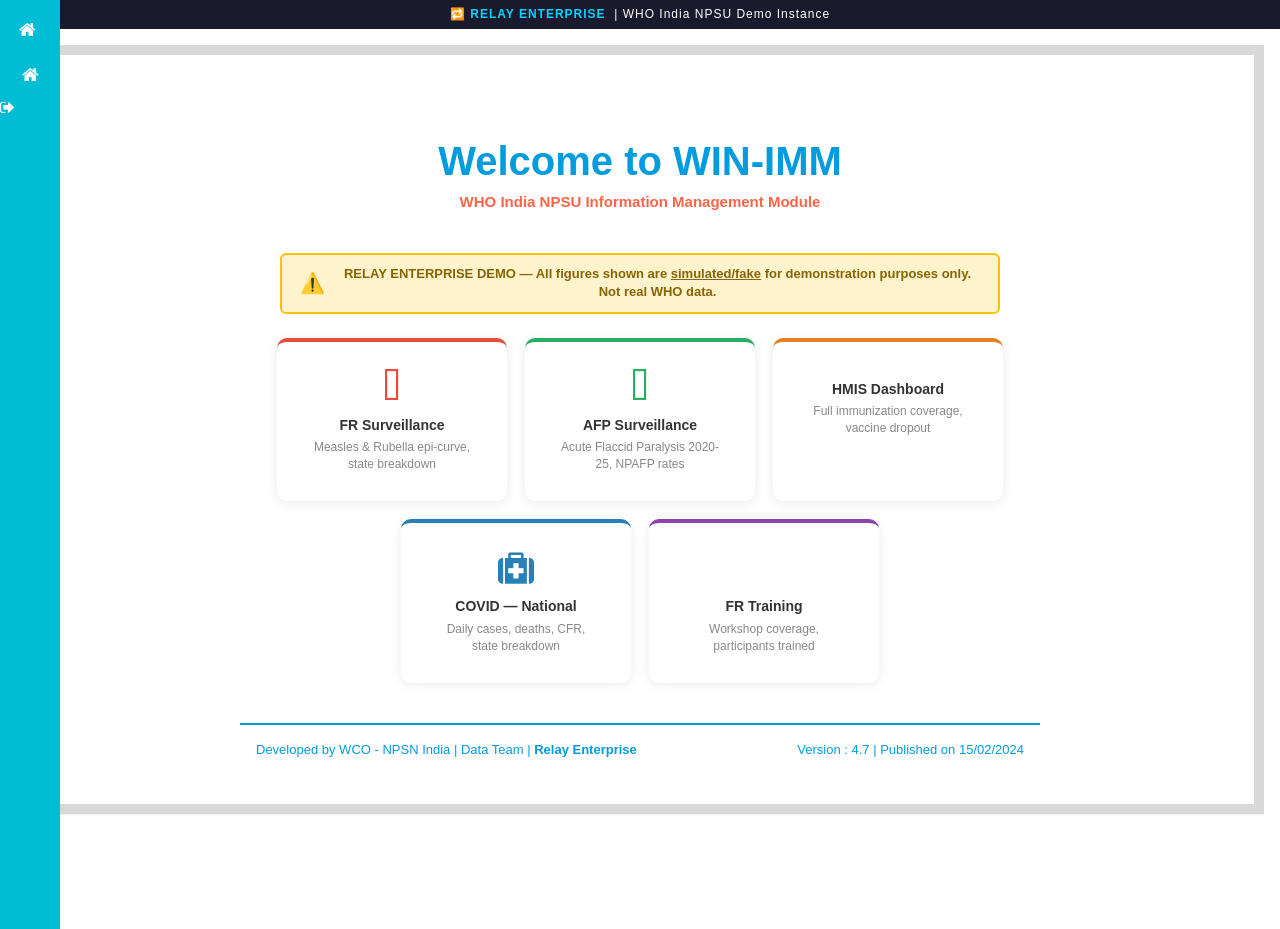
==== index.html @ 46ecf6e8 "Add files via upload" ====
<!DOCTYPE html>
<head>
<title>WHO INDIA — Relay Demo</title>
<link rel="icon" href="images/apkicon.jpg" type="image/gif" sizes="40x40">
<meta name="viewport" content="width=device-width, initial-scale=1">
<meta http-equiv="Content-Type" content="text/html; charset=utf-8" />
<link rel="stylesheet" href="css/bootstrap.css">
<link href="css/style.css" rel="stylesheet" type="text/css" />
<link href="css/font.css" rel="stylesheet" type="text/css"/>
<link href="css/font-awesome.css" rel="stylesheet">
<script src="js/jquery2.0.3.min.js"></script>
<script src="js/modernizr.js"></script>
<script src="js/jquery.cookie.js"></script>
<script src="js/bootstrap.js"></script>
<script src="js/app.js"></script>
<style>
  html, body { overflow-y: auto !important; overflow-x: hidden !important; height: auto !important; }
  .title-bar { overflow: visible !important; }
  section.title-bar { min-height: 100vh; }
  .relay-topbar {
    background: #1a1a2e;
    color: #00d4ff;
    text-align: center;
    padding: 6px;
    font-size: 12px;
    font-weight: 700;
    letter-spacing: 1px;
  }
  .relay-topbar span { color: white; font-weight: 400; }
  .demo-home {
    text-align: center;
    padding: 60px 20px 20px;
  }
  .demo-home h2 {
    font-size: 40px;
    color: #009CDE;
    font-weight: 700;
    margin-bottom: 8px;
  }
  .demo-home .subtitle {
    font-size: 15px;
    color: tomato;
    font-weight: 600;
    margin-bottom: 40px;
  }
  .relay-card-grid {
    display: flex;
    flex-wrap: wrap;
    gap: 18px;
    justify-content: center;
    max-width: 900px;
    margin: 0 auto 40px;
  }
  .relay-card {
    background: white;
    border-radius: 10px;
    box-shadow: 0 2px 12px rgba(0,0,0,0.08);
    padding: 28px 32px;
    width: 230px;
    text-align: center;
    cursor: pointer;
    border-top: 4px solid #009CDE;
    transition: transform 0.15s, box-shadow 0.15s;
    text-decoration: none;
    display: block;
  }
  .relay-card:hover {
    transform: translateY(-4px);
    box-shadow: 0 8px 24px rgba(0,0,0,0.13);
    text-decoration: none;
  }
  .relay-card i {
    font-size: 36px;
    color: #009CDE;
    margin-bottom: 12px;
    display: block;
  }
  .relay-card h4 {
    color: #333;
    font-size: 14px;
    font-weight: 700;
    margin-bottom: 6px;
  }
  .relay-card p {
    color: #888;
    font-size: 12px;
  }
  .relay-card.red  { border-top-color: #e74c3c; } .relay-card.red i { color: #e74c3c; }
  .relay-card.blue { border-top-color: #2980b9; } .relay-card.blue i { color: #2980b9; }
  .relay-card.green{ border-top-color: #27ae60; } .relay-card.green i { color: #27ae60; }
  .relay-card.orange{ border-top-color: #e67e22; } .relay-card.orange i { color: #e67e22; }
  .relay-card.purple{ border-top-color: #8e44ad; } .relay-card.purple i { color: #8e44ad; }

  .demo-banner {
    background:#fff3cd;
    border:2px solid #ffc107;
    border-radius:6px;
    padding:10px 18px;
    margin: 0 auto 24px;
    max-width: 720px;
    display:flex;
    align-items:center;
    gap:10px;
  }
  .demo-banner span { font-size:13px;color:#856404;font-weight:600; }
  .hr-line { border-top: 2px solid #009CDE; max-width: 800px; margin: 0 auto 16px; }
  .footer-bar {
    display: flex;
    justify-content: space-between;
    max-width: 800px;
    margin: 0 auto;
    padding: 0 16px;
  }
  .footer-bar span { color: #009CDE; font-size: 13px; }
</style>
</head>
<body class="dashboard-page">
  <div class="relay-topbar">🔁 RELAY ENTERPRISE &nbsp;<span>| WHO India NPSU Demo Instance</span></div>

  <nav class="main-menu"><ul></ul></nav>

  <section class="title-bar">
    <div class="grids">
      <div class="panel panel-widget forms-panel">
        <div class="forms">
          <div class="form-grids form-grids-right">
            <div class="widget-shadow" data-example-id="basic-forms">
              <div class="form-body">

                <div class="demo-home">
                  <h2>Welcome to WIN-IMM</h2>
                  <p class="subtitle">WHO India NPSU Information Management Module</p>

                  <div class="demo-banner">
                    <span style="font-size:20px;">⚠️</span>
                    <span>RELAY ENTERPRISE DEMO — All figures shown are <u>simulated/fake</u> for demonstration purposes only. Not real WHO data.</span>
                  </div>

                  <div class="relay-card-grid">
                    <a class="relay-card red" href="dashboards/fr-surveillance.html">
                      <i class="fa fa-binoculars"></i>
                      <h4>FR Surveillance</h4>
                      <p>Measles & Rubella epi-curve, state breakdown</p>
                    </a>
                    <a class="relay-card green" href="dashboards/afp.html">
                      <i class="fa fa-child"></i>
                      <h4>AFP Surveillance</h4>
                      <p>Acute Flaccid Paralysis 2020-25, NPAFP rates</p>
                    </a>
                    <a class="relay-card orange" href="dashboards/hmis.html">
                      <i class="fa fa-syringe"></i>
                      <h4>HMIS Dashboard</h4>
                      <p>Full immunization coverage, vaccine dropout</p>
                    </a>
                    <a class="relay-card blue" href="dashboards/covid.html">
                      <i class="fa fa-medkit"></i>
                      <h4>COVID — National</h4>
                      <p>Daily cases, deaths, CFR, state breakdown</p>
                    </a>
                    <a class="relay-card purple" href="dashboards/fr-training.html">
                      <i class="fa fa-graduation-cap"></i>
                      <h4>FR Training</h4>
                      <p>Workshop coverage, participants trained</p>
                    </a>
                  </div>

                  <div class="hr-line"></div>
                  <div class="footer-bar">
                    <span>Developed by WCO - NPSN India | Data Team | <strong>Relay Enterprise</strong></span>
                    <span>Version : 4.7 | Published on 15/02/2024</span>
                  </div>
                </div>

              </div>
            </div>
          </div>
        </div>
      </div>
    </div>
  </section>

  <script src="js/proton.js"></script>
  <script>
    $(function() { renderSidebar('home'); });
  </script>
</body>
</html>
---- css/style.css ----
/*
Author: W3layout
Author URL: http://w3layouts.com
License: Creative Commons Attribution 3.0 Unported
License URL: http://creativecommons.org/licenses/by/3.0/
*/
h4, h5, h6,
h1, h2, h3 {margin: 0;}
ul, ol {margin: 0;}
p {margin: 0;}

html, body{
	font-family: 'Roboto', sans-serif;
    font-size: 100%;
    overflow-x: hidden;
    background: #f4f7f9;
}
body a{
	transition: 0.5s all ease;
	-webkit-transition: 0.5s all ease;
	-moz-transition: 0.5s all ease;
	-o-transition: 0.5s all ease;
	-ms-transition: 0.5s all ease;
	text-decoration:none;
}
h1,h2,h3,h4,h5,h6{
	margin:0;			   
}
p{
	margin:0;
}
ul,label{
	margin:0;
	padding:0;
}
body a:hover{
	text-decoration:none;
}
	.panel>.list-group .list-group-item{border-color:#eee;background:0;border-radius:0}
	.panel-heading,.panel-footer,.panel-group .panel{border-radius:0}
	.panel-group{margin-bottom:20px}
	.panel-group .panel+.panel{margin-top:0;border-top:0}
	.panel-group .panel-heading{border-bottom:0;padding:17px 15px}
	.panel-group .panel-heading a{display:block}
	.panel-group .panel-collapse{-webkit-box-shadow:0 -3px 0 0 transparent;box-shadow:0 -3px 0 0 transparent}
	.panel-group .panel-collapse.in{-webkit-box-shadow:0 -3px 0 0 #76b6ec;box-shadow:0 -3px 0 0 #76b6ec}
	.panel-group .collapsing{height:0;-webkit-transition:all .35s ease;transition:all .35s ease}
	.panel.panel-block .panel-heading{padding:20px;border:0}
	.panel.panel-block .panel-heading:before,.panel.panel-block .panel-heading:after{content:" ";display:table}
	.panel.panel-block .panel-heading:after{clear:both}
	.panel.panel-block .panel-heading>div>img,.panel.panel-block .panel-heading>div>i{
		position:relative;top:-1px;display:block;float:left;height:30px;margin:0;margin-right:10px
	}
	.panel.panel-block .panel-heading>div>i{font-size:31px}
	.panel.panel-block .panel-heading>div h1{margin:-2px 0 0;display:block;float:left;font-size:18px}
	.panel.panel-block .panel-heading>div h1 small{margin:1px 0 0;display:block;font-size:12px}
	.panel.panel-block .list-group .list-group-item:first-child{border-top:0}
	.panel.panel-block .list-group .list-group-item{padding:15px 20px 20px}
	.panel.panel-title-block{-webkit-box-shadow:none;box-shadow:none;margin-bottom:0;border-bottom-width:0}
	.panel.panel-title-block h1{max-width:180px}
	.panel.panel-title-block h1 small{line-height:15px}
	@media(min-width:480px){
		.panel.panel-title-block{
			-webkit-box-shadow:0 5px 5px -3px rgba(0,0,0,0.05);
			box-shadow:0 5px 5px -3px rgba(0,0,0,0.05);
			margin-bottom:20px;border-bottom-width:1px
		}
		.panel.panel-title-block h1{max-width:70%}
	}
	.panel.panel-grid-demo{
		padding:0;margin:0;border-width:5px;overflow:hidden
	}
	.panel.panel-grid-demo .panel-heading{color:#fff;padding:20px 0}
	.row.panel-grid-demo{margin-bottom:20px}
	.alert{background-color:#222;background-color:#fff;border-color:#222;color:#ccc;color:#999;font-size:12px}
	.alert hr{border-top-color:#151515}
	.alert .alert-link{color:#b3b3b3;color:#808080}
	.alert .title{display:block;font-size:14px;color:#666;margin-bottom:5px}
	.alert .title i{color:#222;margin-right:7px}
	.alert.ui-pnotify-sharp{border-radius:0}
	.alert-dismissable .close{top:-7px;right:-26px;line-height:0}
	.alert-dismissable .close i{font-size:12px}
	.alert-success{background-color:#aece4e;background-color:#fff;border-color:#aece4e;color:#758f27;color:#999;font-size:12px}
	.alert-success hr{border-top-color:#a5c83a}
	.alert-success .alert-link{color:#54671c;color:#808080}
	.alert-success .title{display:block;font-size:14px;color:#666;margin-bottom:5px}
	.alert-success .title i{color:#aece4e;margin-right:7px}
	.alert-info{background-color:#a5c8e5;background-color:#fff;border-color:#a5c8e5;color:#5698ce;color:#999;font-size:12px}
	.alert-info hr{border-top-color:#91bcdf}
	.alert-info .alert-link{color:#367fbb;color:#808080}
	.alert-info .title{display:block;font-size:14px;color:#666;margin-bottom:5px}
	.alert-info .title i{color:#a5c8e5;margin-right:7px}
	.alert-warning{background-color:#f4c84f;background-color:#fff;border-color:#f3a641;color:#d09c0d;color:#999;font-size:12px}
	.alert-warning hr{border-top-color:#f29b29}
	.alert-warning .alert-link{color:#a0780a;color:#808080}
	.alert-warning .title{display:block;font-size:14px;color:#666;margin-bottom:5px}
	.alert-warning .title i{color:#f3a641;margin-right:7px}
	.alert-danger{background-color:#e77755;background-color:#fff;border-color:#e77755;color:#bc401a;color:#999;font-size:12px}
	.alert-danger hr{border-top-color:#e4653f}
	.alert-danger .alert-link{color:#8f3114;color:#808080}
	.alert-danger .title{display:block;font-size:14px;color:#666;margin-bottom:5px}
	.alert-danger .title i{color:#e77755;margin-right:7px}
	.alert-error{background-color:#e77755;background-color:#fff;border-color:#e77755;color:#bc401a;color:#999;font-size:12px}
	.alert-error hr{border-top-color:#e4653f}
	.alert-error .alert-link{color:#8f3114;color:#808080}
	.alert-error .title{display:block;font-size:14px;color:#666;margin-bottom:5px}
	.alert-error .title i{color:#e77755;margin-right:7px}
	.form-control{-webkit-box-shadow:none;box-shadow:none}
	.form-control[disabled],.form-control[readonly],fieldset[disabled]
	.form-control{background-color:#f9f9f9}
	.ios-device .form-control{-webkit-appearance:caret;-moz-appearance:caret}
	.form-inline.always-inline .form-group{display:inline-block;margin-bottom:0;vertical-align:middle}
	@media(min-width:768px){
		.form-inline .form-group{margin-top:0}
		.form-inline .form-control{display:inline-block}
	}
	.form-horizontal .control-label,.form-horizontal .radio,.form-horizontal .checkbox,.form-horizontal .radio-inline,.form-horizontal .checkbox-inline{margin-bottom:5px;padding-top:6px}@media(min-width:768px){.form-horizontal .control-label{text-align:left}}.form-group:last-child{margin-bottom:0}select{font-family:sans-serif}
	.ios-device select{-webkit-appearance:menulist;-moz-appearance:menulist}
	textarea{height:auto;width:100%;max-width:100%}
	textarea.no-resize{resize:none}
	.character-counter,.field-annotation{display:block;text-align:right;font-size:12px}
	.btn:focus{outline:0}.btn:active,.btn.active{-webkit-box-shadow:none;box-shadow:none}
	.btn.disabled,.btn[disabled],fieldset[disabled] 
	.btn{cursor:not-allowed;pointer-events:none;opacity:.65;filter:alpha(opacity=65);-webkit-box-shadow:none;box-shadow:none}
	.input-group-btn .btn{background-color:#f4f4f4;border-color:#e3e3e3}
	.input-group-btn .btn:hover,.input-group-btn .btn:focus{border-color:#e3e3e3}
	.button-demo .btn,.button-demo .make-switch{margin-top:5px}
	.dropdown-menu{min-width:165px;margin:0;padding:7px 0;border:0;border-radius:0;display:none}
	.opacity .dropdown-menu{
		display:block;max-height:0;overflow:hidden;opacity:0;-webkit-box-shadow:none;box-shadow:none;
		-webkit-transition:opacity .1s,max-height 0s .5s;transition:opacity .1s,max-height 0s .5s
	}
	.dropdown-menu.pull-right{right:0;left:auto}
	.dropdown-menu.pull-right.dropdown-menu-arrow:after{right:20%}
	.dropdown-menu.dropdown-menu-arrow{margin-top:12px}
	.dropdown-menu.dropdown-menu-arrow:after,.dropdown-menu.dropdown-menu-arrow:before{
		position:absolute;display:block;width:0;
		height:0;border-color:transparent;border-style:solid;
		border-width:8px;content:" ";right:80%;margin-right:-8px;
		border-top-width:0;border-bottom-color:#333;top:-8px
	}
	.dropdown-menu .divider{height:1px;margin:9px 0;overflow:hidden;background-color:#222}
	.dropdown-menu>li>a{padding:2px 20px;color:#999;-webkit-transition:all .1s;transition:all .1s}
	.open>.dropdown-menu{display:block}
	.opacity .open>.dropdown-menu{    max-height: 1000px;
		overflow: visible;
		opacity: 1;
		-webkit-transition: opacity .1s;
		transition: opacity .1s;
		border: 1px solid rgba(0, 0, 0, 0.05);
	}
	.dropdown-menu>li>a:hover,.dropdown-menu>li>a:focus{color:#fff;background-color:#5fa2db}
	.dropdown-menu>.active>a,.dropdown-menu>.active>a:hover,.dropdown-menu>.active>a:focus{color:#fff;background-color:#5fa2db}
	.dropdown-menu>.disabled>a,.dropdown-menu>.disabled>a:hover,.dropdown-menu>.disabled>a:focus{color:#ccc}
	.tooltip{font-size:14px;line-height:34px;-webkit-transform:translateZ(0) scale(1,1)}
	.tooltip.in{opacity:1;filter:alpha(opacity=100)}
	.tooltip-inner{padding:3px 13px;border-radius:0;line-height:20px}
	.tooltip-arrow{position:absolute;width:0;height:0;border-color:transparent;border-style:solid}
	.progress,.progress-bar{-webkit-box-shadow:none;box-shadow:none}
	.progress{height:25px;margin-bottom:10px}
	.progress-thin{height:5px}
	.nav-tabs{background-color:#fff;border-bottom-color:transparent;margin-bottom:0}
	.nav-tabs>li>a{border:0;border-radius:0;background-color:#fff;color:#999;-webkit-transition:all .1s;transition:all .1s}
	.nav-tabs>li>a:hover{color:#666;background-color:#fff;border:0}
	.nav-tabs>li.active>a,.nav-tabs>li.active>a:hover,.nav-tabs>li.active>a:focus{
		color:#666;border:0;border-radius:0;background-color:#fff;-webkit-box-shadow:inset 0 -3px 0 0 #76b6ec;box-shadow:inset 0 -3px 0 0 #76b6ec
	}
	.modal-content{border-radius:0;-webkit-box-shadow:0 5px 5px -3px rgba(0,0,0,0.05);box-shadow:0 5px 5px -3px rgba(0,0,0,0.05)}
	.modal-backdrop.in{opacity:.3;filter:alpha(opacity=30)}
	.modal-body{background-color:#fbfbfb}
	.modal-title i{position:relative;top:-1px;display:block;float:left;height:30px;margin:0;margin-right:10px;font-size:24px}
	.modal-footer{margin-top:0}
	@media screen and (min-width:768px){
		.modal-content{-webkit-box-shadow:0 5px 5px -3px rgba(0,0,0,0.05);box-shadow:0 5px 5px -3px rgba(0,0,0,0.05)}
	}
	.pagination{display:inline-block;padding-left:0;margin:20px 0;border-radius:0}
	.pagination.pagination-demo{margin:0}
	.pagination>li{display:inline}
	.pagination>li>a,.pagination>li>span{
		position:relative;float:left;
		padding:6px 12px;line-height:1.428571429;
		text-decoration:none;background-color:#fff;
		border:1px solid #eee;border-color:#eee transparent;
		margin-left:0;color:#999;-webkit-transition:all .1s;
		transition:all .1s
	}
	.pagination>li:first-child>a,.pagination>li:first-child>span{
		border:1px solid #eee;margin-left:0;border-radius:0;-webkit-box-shadow:none!important;box-shadow:none!important
	}
	.pagination>li:last-child>a,.pagination>li:last-child>span{
		border:1px solid #eee;border-radius:0;-webkit-box-shadow:none!important;box-shadow:none!important
	}
	.pagination>.disabled>span,.pagination>.disabled>a,.pagination>.disabled>a:hover,.pagination>.disabled>a:focus{
		color:#ccc;background-color:#fff;border-color:#eee;cursor:not-allowed
	}
	.pagination-lg>li>a,.pagination-lg>li>span{padding:7.5px 16px;font-size:18px}
	.pagination-lg>li:first-child>a,.pagination-lg>li:first-child>span{border-bottom-left-radius:0;border-top-left-radius:0}
	.pagination-lg>li:last-child>a,.pagination-lg>li:last-child>span{border-bottom-right-radius:0;border-top-right-radius:0}
	.pagination-sm>li>a,.pagination-sm>li>span{padding:5px 10px;font-size:12px}
	.pagination-sm>li:first-child>a,.pagination-sm>li:first-child>span{border-bottom-left-radius:0;border-top-left-radius:0}
	.pagination-sm>li:last-child>a,.pagination-sm>li:last-child>span{border-bottom-right-radius:0;border-top-right-radius:0}
	.upper-alpha{list-style:upper-alpha}.upper-roman{list-style:upper-roman}
	.decimal-leading-zero{list-style:decimal-leading-zero}
	.lower-alpha{list-style:lower-alpha}
	.image-icons-list{-webkit-padding-start:0;list-style:none;margin-left:0}
	.image-icons-list li{background:url('../images/list-icon.png') no-repeat 0 0;padding:0 0 0 25px}
	.font-icons-list{list-style:none;margin-left:0;-webkit-padding-start:0}
	.font-icons-list li{padding:0 0 0 10px}
	.font-icons-list li:before{
		position:relative;top:0;font-family:FontAwesome;font-weight:normal;
		font-style:normal;color:#758f27;content:'\F0A9';font-size:12px;margin-right:8px
	}
	.inline-font-icons-list{list-style:none;margin-left:0;-webkit-padding-start:0}
	.inline-font-icons-list li{padding:0 0 0 10px}
	.inline-font-icons-list li i{margin-top:1px;margin-right:8px;font-size:12px;text-align:center}
	.text-overflow-hidden{overflow:hidden;text-overflow:ellipsis;white-space:nowrap}
	.text-italic{font-style:italic}
	.text-bold{font-weight:bold}
	label,small,.section-title{font-weight:normal}
	label i,small i,.section-title i{position:relative;top:1px;margin-left:5px;color:#ccc;font-size:14px}
	.section-title{padding-bottom:9px;margin:0 0 20px;border-bottom:1px solid #eee}
	.section-title i{top:-1px}html,body{min-width:300px}
	.wrapper{position:relative;padding:0 9px;opacity:0}
	.no-cssanimations .wrapper{opacity:1}
	.scrollable{overflow-y:auto;overflow-x:hidden;-webkit-overflow-scrolling:touch}
	.no-touch .scrollable.hover{overflow-y:hidden}
	.no-touch .scrollable.hover:hover{overflow-y:auto;overflow:visible}
	@media(min-width:480px){
		html,body{width:100%;height:100%;overflow:hidden}
		body{position:fixed}
		.wrapper{
			position: absolute;
			display: block;
			vertical-align: top;
			top: 0;
			left: 60px;
			right: 0;
			bottom: 0;
			padding: 0;
			-webkit-transition: left .1s ease-in;
			transition: left .1s ease-in;
		}
		.wrapper.extended{left:110px}
		.wrapper p{padding:0 15px}
	}
	a{-webkit-transition:color .1s;transition:color .1s}a:hover,a:focus{text-decoration:none}a:focus{outline:0}nav{-webkit-user-select:none;-moz-user-select:none;-ms-user-select:none;-o-user-select:none;user-select:none}nav ul,nav li{margin:0;padding:0;outline:0}
	.display-table{display:table;border-collapse:collapse;border-spacing:0}
	.color-transition{-webkit-transition:color .1s;transition:color .1s}
	.full-transition{-webkit-transition:all .1s;transition:all .1s}
	.styled-scrollbar::-webkit-scrollbar{width:.3em;background-color:#fbfbfb}
	.styled-scrollbar::-webkit-scrollbar-thumb{background-color:#76b6ec;border-radius:0}
	.styled-scrollbar::-webkit-scrollbar-track{background-color:none}
	@media(min-width:480px){
		nav.main-menu{
		    position: absolute;
			top: 0;
			bottom: 0;
			height: 100%;
			left: 0;
			width: 60px;
			overflow: hidden;
			-webkit-transition: width .05s linear;
			transition: width .05s linear;
			-webkit-transform: translateZ(0) scale(1,1);
			background: #00bcd4;
			z-index: 11;
		}
		nav.main-menu>ul{margin:7px 0}
		nav.main-menu>ul.logout{position:absolute;left:0;bottom:0}
		nav.main-menu li{position:relative;display:block;width:250px}
		nav.main-menu li>a{
		    position: relative;
			display: table;
			border-collapse: collapse;
			border-spacing: 0;
			color: #fff;
			-webkit-transform: translateZ(0) scale(1,1);
			-webkit-transition: all .1s linear;
			transition: all .1s linear;
		}
		nav.main-menu li ul{
		    position: absolute;
			display: inline-block;
			background: #00bcd4;
			top: 0;
			right: -210px;
			width: 0;
			overflow: hidden;
			-webkit-transition: width 0s .05s linear;
			transition: width 0s .05s linear;
		}
		nav.main-menu li li{
			display:table;
			border-collapse:collapse;
			border-spacing:0;
			width:210px
		}
		nav.main-menu li li>a{
			width: 210px;
			color: #FFFFFF;
			padding: .7em 0;
		}
		nav.main-menu li li .subnav-text{
			display:table-cell;vertical-align:middle;padding-left:20px;padding-right:40px
		}
		.no-touch nav.main-menu li li:hover a{
			color:#fff;background-color:#00acc1;
		}
		.no-touch nav.main-menu li:hover>a,nav.main-menu li.active>a{color:#fff;background-color:#00acc1;}
		.no-touch nav.main-menu li:hover ul,nav.main-menu li.active ul{width:210px}
		nav.main-menu .nav-icon,i.fa.fa-home.nav_icon,i.fa.fa-cogs,i.fa.fa-check-square-o.nav_icon,i.fa.fa-file-text-o.nav_icon,i.fa.fa-bar-chart.nav_icon,i.fa.fa-map-marker,i.fa.fa-exclamation-triangle,i.fa.fa-list-ul{
			position:relative;display:table-cell;
			width:60px;text-align:center;vertical-align:middle;font-size:18px;padding:.7em 0;
		}
		nav.main-menu .nav-icon.icon-home{font-size:20px}
		nav.main-menu .nav-text{position: relative;
			left: -1px;
			display: table-cell;
			vertical-align: middle;
			width: 190px;
			visibility: hidden;
			padding: .7em 0;
		}
		nav.main-menu .icon-angle-right,.icon-angle-down{display:table-cell;width:20px;vertical-align:middle;font-size:16px}
		.no-touch nav.main-menu:hover,nav.main-menu.expanded{width:250px;overflow:visible}
		.no-touch nav.main-menu:hover .nav-text,nav.main-menu.expanded .nav-text{visibility:visible}
		nav.main-menu .label-new{display:block;position:absolute;top:10px;right:5px}
	}
	@media(max-width:479px){
		nav.main-menu{
			position: relative;
			width: 100%;
			left: 0;
			right: 0;
			max-height: 0;
			overflow: hidden;
			-webkit-transition: max-height .2s linear;
			transition: max-height .2s linear;
			-webkit-transform: translateZ(0) scale(1,1);
			background: #00bcd4;
			z-index: 1010;
		}
		nav.main-menu>ul{margin:0}nav.main-menu>ul>li{    
			border-width: 0 0 1px;
		}
		.no-touch nav.main-menu>ul>li:hover>a,nav.main-menu>ul>li.active>a{
			color: #fff;
			background-color: #00acc1;
		}
		nav.main-menu li{display:block;width:100%}nav.main-menu li>a{
			position: relative;
			display: table;
			width: 100%;
			border-collapse: collapse;
			border-spacing: 0;
			color: #fff;
			-webkit-transform: translateZ(0) scale(1,1);
			-webkit-transition: all .1s linear;
			transition: all .1s linear;
		}
		nav.main-menu li ul{
		    display: block;
			background: #00bcd4;
			width: 100%;
			max-height: 0;
			overflow: hidden;
			-webkit-transition: max-height .5s linear;
			transition: max-height .5s linear;
		}
		nav.main-menu li li{display:table;border-collapse:collapse;border-spacing:0;width:100%}
		nav.main-menu li li>a{    
			width: 100%;
			height: 40px;
			color: #fff;}
		nav.main-menu li li .subnav-text{display:table-cell;vertical-align:middle;padding-left:60px}
		.no-touch nav.main-menu li:hover ul,nav.main-menu li.active ul{max-height:1000px}
		nav.main-menu .nav-icon,i.fa.fa-home.nav_icon,i.fa.fa-cogs,i.fa.fa-check-square-o.nav_icon,i.fa.fa-file-text-o.nav_icon,i.fa.fa-bar-chart.nav_icon,i.fa.fa-map-marker,i.fa.fa-exclamation-triangle,i.fa.fa-list-ul{
			position:relative;display:table-cell;width:60px;
			height:40px;text-align:center;vertical-align:middle;font-size:18px
		}
		nav.main-menu .nav-icon.icon-home{font-size:20px}
		nav.main-menu .nav-text{position:relative;left:-1px;display:table-cell;vertical-align:middle}
		nav.main-menu .icon-angle-right{display:table-cell;width:20px;vertical-align:middle;font-size:16px}
		nav.main-menu.expanded{max-height:1500px;overflow:visible;-webkit-transition:max-height .3s linear;transition:max-height .3s linear}
		nav.main-menu .label-new{display:block;position:absolute;top:12px;right:11px}
	}
	nav.main-menu .label-new.label-warning{color:#555}
	nav.user-menu{
		position:relative;top:0;left:0;right:0;height:60px;border-bottom:1px solid #eee;
		background-color:#fff;-webkit-box-shadow:0 4px 10px -4px rgba(0,0,0,0.15);
		box-shadow:0 4px 10px -4px rgba(0,0,0,0.15)
	}


	.no-touch nav.user-menu>section>a:hover i,nav.user-menu>section>a.active i,nav.user-menu>section>a.unread i{color:#76b6ec}

	nav.user-menu .main-menu-access{position:relative;float:left;padding:15px 17px;color:#666;-webkit-transition:all .1s;transition:all .1s}
	nav.user-menu .main-menu-access i{font-size:21px;width:30px}
	nav.user-menu .main-menu-access.active{background: #00bcd4;}
	nav.user-menu .main-menu-access.active i{color:#fff}
	nav.user-menu .panel{
		position:absolute;display:none;top:58px;left:0;right:0;width:100%;
		-webkit-box-shadow:0 0 5px 2px rgba(0,0,0,0.05);
		box-shadow:0 0 5px 2px rgba(0,0,0,0.05);z-index:1010
	}
	nav.user-menu .panel .arrow,nav.user-menu .panel .arrow:after{
		position:absolute;display:block;width:0;height:0;
		border-color:transparent;border-style:solid;border-width:7px;content:" "
	}
	nav.user-menu .panel .arrow.user-menu-arrow{border-width:8px;right:50%;margin-right:-8px;border-top-width:0;border-bottom-color:#e5e5e5;top:-8px}
	nav.user-menu .panel .arrow.user-menu-arrow:after{top:1px;margin-left:-7px;border-top-width:0;border-bottom-color:#fff}
	nav.user-menu .panel.theme-view .user-menu-arrow{right:145px}
	nav.user-menu .panel.messages-view .user-menu-arrow{right:86px}
	nav.user-menu .panel.notifications-view .user-menu-arrow{right:28px}
	nav.user-menu .panel .panel-heading{padding:0 15px}
	nav.user-menu .panel .panel-heading i,nav.user-menu .panel .panel-heading span{display:table-cell;vertical-align:middle;height:53px}
	nav.user-menu .panel .panel-heading span{font-size:17px;text-transform:uppercase}
	nav.user-menu .panel .panel-heading i{position:relative;top:-1px;font-size:20px;width:40px;text-align:left;padding-left:6px}
	nav.user-menu .panel .panel-heading .icon-remove{
		position:absolute;display:block;top:20px;right:15px;
		width:20px;height:20px;font-size:14px;color:#ccc;-webkit-transition:color .1s;transition:color .1s
	}
	.no-touch nav.user-menu .panel .panel-heading .icon-remove:hover{cursor:pointer;color:#666}
	nav.user-menu .panel .list-group-item{padding:12px 15px;-webkit-transition:all .1s;transition:all .1s}
	nav.user-menu .panel .list-group-item i,nav.user-menu .panel .list-group-item .text-holder{display:table-cell;vertical-align:middle}
	nav.user-menu .panel .list-group-item a{color:inherit}nav.user-menu .panel .list-group-item i{width:40px;text-align:left}
	nav.user-menu .panel .list-group-item i img,nav.user-menu .panel .list-group-item i b{height:28px;width:28px;margin-left:2px;border-radius:50%}
	nav.user-menu .panel .list-group-item i b{display:block;background-color:#fff;border:1px dashed #666}
	nav.user-menu .panel .list-group-item i b.dark{background-color:#666;border:0}
	nav.user-menu .panel .list-group-item i b.pastel{background-color:#eefddf}
	nav.user-menu .panel .list-group-item i b.pastel-marine{background-color:#dfeefd}
	nav.user-menu .panel .list-group-item i b.rio{background-color:#1d8c97}
	nav.user-menu .panel .list-group-item i b.terminal{background-color:#cdee69}
	nav.user-menu .panel .list-group-item .text-holder span{
		display:block;width:150px;line-height:17px;overflow:hidden;text-overflow:ellipsis;white-space:nowrap
	}
	nav.user-menu .panel .list-group-item .text-holder .title-text{font-weight:bold}
	nav.user-menu .panel .list-group-item .time-ago{position:absolute;top:12px;right:15px;width:80px;text-align:right;color:#ccc;line-height:17px}
	.no-touch nav.user-menu .panel .list-group-item:hover{cursor:pointer;background-color:#76b6ec;color:#fff}
	.no-touch nav.user-menu .panel .list-group-item:hover .time-ago{color:#fff}
	@media(min-width:480px){
		nav.user-menu{height:70px;border:0;background-color:transparent;-webkit-box-shadow:none;box-shadow:none}
		.dashboard-page nav.user-menu{top:5px;position:absolute}
		.dashboard-page nav.user-menu .user-menu-wrapper{margin-right:20px}
		.dashboard-page nav.user-menu .panel{right:20px}
		nav.user-menu .main-menu-access{display:none}
		nav.user-menu .user-menu-wrapper{margin-right:-10px}
		nav.user-menu>section>a{margin:10px 0;padding:0}
		nav.user-menu>section>a i{border:0;height:50px;width:40px}
		nav.user-menu .menu-counter{top:-10px;left:5px;width:30px;height:23px}
		.dashboard-page nav.user-menu .menu-counter{top:-15px}
		nav.user-menu .panel{left:auto;right:-10px;width:300px}
		nav.user-menu .panel.theme-view .user-menu-arrow{right:99px}
		nav.user-menu .panel.messages-view .user-menu-arrow{right:59px}
		nav.user-menu .panel.notifications-view .user-menu-arrow{right:20px}
	}
	.login-page .wrapper{left:0;padding:0;height:100%}
	.login-page .wrapper .panel{
		position:relative;width:400px;margin:0 auto;top:10%;
		-webkit-box-shadow:0 0 5px 0 rgba(0,0,0,0.05),0 4px 4px -3px rgba(0,0,0,0.1);
		box-shadow:0 0 5px 0 rgba(0,0,0,0.05),0 4px 4px -3px rgba(0,0,0,0.1)
	}
.main-grid{
    padding: 3em;
}
.dashboard-page .title-bar {
    position: relative;
    display: block;
    background-color: #fff;
    -webkit-box-shadow: 0 4px 10px -2px rgba(0,0,0,0.05);
    box-shadow: 0 4px 10px -2px rgba(0,0,0,0.05);
    padding: 1em;
}
.logo {
    float: left;
    width: 15%;
}
.logo h1 a img {
    margin-right: .5em;
}
.logo h1 a {
    font-size: .9em;
    color: #000;
    font-weight: 600;
    text-transform: uppercase;
}
.w3l_search {
	float: left;
    width: 19%;
    margin: .1em 0 0em 5em;
    position: relative;
}
.w3l_search input[type="text"] {
    outline: none;
    padding: 10px;
    color: #a7a7a7;
    font-size: 14px;
    width: 85%;
    border: ridge 1px #e3e7ea;
    background: #f4f7f9;
    float: left;
}	
button.btn.btn-default{
    outline: none;
    padding: 10px 0 9px;
    width: 15%;
    position: relative;
    background: #00bcd4;
    border: solid 1px #00bcd4;
    border-radius: 0;
}
button.btn.btn-default i.fa.fa-search{
    color: #FFF;
    margin: 0;
}
.w3l_search {
    float: left;
    width: 19%;
    margin: 0.2em 0 0em 4em;
    position: relative;
}
.w3l_search input[type="text"] {
    outline: none;
    padding: 10px;
    color: #a7a7a7;
    font-size: 14px;
    width: 85%;
    border: ridge 1px #e3e7ea;
    background: #f4f7f9;
    float: left;
}	
button.btn.btn-default{
    outline: none;
    padding: 10px 0 9px;
    width: 15%;
    position: relative;
    background: #00bcd4;
    border: solid 1px #00bcd4;
    border-radius: 0;
}
button.btn.btn-default i.fa.fa-search{
    color: #FFF;
    margin: 0;
}
.full-screen{
    float: left;
    width: 3%;
    margin: 0.2em 0 0 2em;
}
.full-screen button {
    border: none;
    outline: none;
    color: #b9b9b9;
    font-size: .875em;
    background: #e8e8e8;
    width: 41px;
    height: 41px;
    text-align: center;
    border-radius: 50%;
	-webkit-border-radius: 50%;
	-ms-border-radius: 50%;
	-moz-border-radius: 50%;
	-o-border-radius: 50%;
}



.dropdown-menu {
    box-shadow: 2px 3px 4px rgba(0, 0, 0, .175);
	-webkit-box-shadow: 2px 3px 4px rgba(0, 0, 0, .175);
	-moz-box-shadow: 2px 3px 4px rgba(0, 0, 0, .175);
    border-radius: 0;
}
li.dropdown.head-dpdn {
    display: inline-block;
    padding: 0.7em 0;
    float: left;
}
li.dropdown.head-dpdn a.dropdown-toggle {
   padding: 1.7em 1.5em;
}
ul.dropdown-menu li {
    margin-left: 0;
    width: 100%;
    padding: 0;
	background: #fff;
}
.user-panel-top ul{
	padding-left:0;
}
.user-panel-top li{
	float:left;
	margin-left:15px;
	position:relative;
}
.user-panel-top li span.digit{
    font-size:11px;
    font-weight:bold;
	color:#FFF;
	background:#e64c65;
	line-height:20px;
	width:20px;
	height:20px;
	border-radius:2em;
	-webkit-border-radius:2em;
	-moz-border-radius:2em;
	-o-border-radius:2em;	
	text-align:center;
	display: inline-block;
	position: absolute;
	top: -3px;
	right: -10px;
}
.user-panel-top li:first-child{
	margin-left:0;
}
.sidebar .nav-second-level li a.active ,.sidebar ul li a.active{
    color: #67d3e0;
}
li.active a i, .act a i {
    color: #67d3e0;
}
.custom-nav > li.act > a, .custom-nav > li.act > a:hover, .custom-nav > li.act > a:focus {
    background-color: #353f4f;
    color:#8BC34A;
}
.user-panel-top li a{
	display: block;
	padding: 5px;
	text-decoration:none;
}
.header-right i.fa.fa-envelope{
    color: #EB525D;
}
i.fa.fa-bell{
    color: #67D3E0;
}
i.fa.fa-tasks{
    color: #30BB74;
}
.header-right span.badge {
    font-size: 11px;
    font-weight: bold;
    color: #ffffff;
    background: #fcb216;
    line-height: 15px;
    width: 20px;
    height: 20px;
    text-align: center;
    display: inline-block;
    position: absolute;
    top: 6%;
    padding: 2px 0 0 0;
}
.user-panel-top li a:hover{
	border-color:rgba(101, 124, 153, 0.93);
}
.user-panel-top li a i{
	width:24px;
	height:24px;
	display: block;
	text-align:center;
	line-height:25px;
}
.user-panel-top li a i span{
	font-size:15px;
	color:#FFF;
}
.user-panel-top li a.user{
	background:#667686;
}
.user-panel-top li span.green{
	background:#a88add;
}
.user-panel-top li span.red{
	background:#b8c9f1;
}
.user-panel-top li span.yellow{
	background:#bdc3c7;
}
.header-right {
    float: right;
    margin: 0.2em 0 0 0;
}
.header-right-left {
    float: left;
}
ul.dropdown-menu {
    padding: 0;
    min-width: 215px !important;
}
ul.w3l-msg{
    left: -75%;
}
ul.agile-notification {
    left: -156%;
}
ul.agile-task {
    left: -236%;
}
ul.nofitications-dropdown {
    margin: 0;
}
/***** Messages *************/
.notification_header{
	background-color:#FAFAFA;
	padding: 10px 15px;
	border-bottom:1px solid rgba(0, 0, 0, 0.05);
	margin-bottom: 8px;
}
.notification_header h3{	
	color:#6A6A6A;
	font-size:12px;
	font-weight:600;
	margin:0;
}
.notification_bottom {
	background-color: #fcb216;
    padding: 4px 0;
    text-align: center;
    margin-top: 5px;
}
.notification_bottom a {
	color: #ffffff;
    font-size: 1em;
}
.notification_bottom a:hover {
    color:#6164C1;
}
.notification_bottom h3 a{	
	color: #717171;
	font-size:12px;
	border-radius:0;
	border:none;
	padding:0;
	text-align:center;
}
.notification_bottom h3 a:hover{	
	color:#4A4A4A;
	text-decoration:underline;
	background:none;
}
.user_img{
	float:left;
	width:19%;
}
.user_img img{
	max-width:100%;
	display:block;
	border-radius:2em;
	-webkit-border-radius:2em;
	-moz-border-radius:2em;
	-o-border-radius:2em;
}
.notification_desc{
	float:left;
	width:70%;
	margin-left:5%;
}
.notification_desc p{
	color:#757575;
	font-size:13px;
	padding:2px 0;
}
/*
.wrapper-dropdown-2 .dropdown li a:hover .notification_desc p{
	color:#424242;
}
*/
.notification_desc p span{
	color:#979797 !important;
	font-size:11px;
}
.dropdown-menu > li > a:hover, .dropdown-menu > li > a:focus {
    color: #262626 !important;
    text-decoration: none;
    background-color: #f5f5f5 !important;
}
/*-- progressbar --*/
.p-progress{
	margin-bottom:1.5em;
	border-radius:4px;
	-webkit-border-radius:4px;
	-ms-border-radius:4px;
	-moz-border-radius:4px;
	-o-border-radius:4px;
	height:20px;
}
.p-progress-size{
	height:12px;
}
.p-progress-info{
	font-size: 10px;
    line-height: 12px;
}
.progress-sm{
	height:10px;
}
.progress-md{
	height:6px;
}
.progress-xl{
	height:2px;
}
.progress.progress-striped{
    height: 5px;
    margin-bottom: 1.5em;
}
.no-radius{
	border-radius:0px;
	margin-bottom:1.5em;
}
.progress-no{
	height:15px !important;
}
.progress-nor{
	height:5px !important;
}
/*--Progress bars--*/
.progress {
    height: 10px;
    margin: 7px 0;
    overflow: hidden;
    background: #e1e1e1;
    z-index: 1;
    cursor: pointer;
}
.task-info .percentage{
	float:right;
	height:inherit;
	line-height:inherit;
}
.task-desc{
	font-size:12px;
}
/*
.wrapper-dropdown-3 .dropdown li a:hover span.task-desc {
	color:#65cea7;
}
*/
.progress .bar {
		z-index: 2;
		height:15px; 
		font-size: 12px;
		color: white;
		text-align: center;
		float:left;
		-webkit-box-sizing: content-box;
		-moz-box-sizing: content-box;
		-ms-box-sizing: content-box;
		box-sizing: content-box;
		-webkit-transition: width 0.6s ease;
		  -moz-transition: width 0.6s ease;
		  -o-transition: width 0.6s ease;
		  transition: width 0.6s ease;
	}
.progress-striped .yellow{
	background:#f0ad4e;
} 
.progress-striped .green{
	background:#5cb85c;
} 
.progress-striped .light-blue{
	background:#4F52BA;
} 
.progress-striped .red{
	background:#d9534f;
} 
.progress-striped .blue{
	background:#428bca;
} 
.progress-striped .orange {
	background:#e94e02;
}
.progress-striped .bar {
  background-image: -webkit-gradient(linear, 0 100%, 100% 0, color-stop(0.25, rgba(255, 255, 255, 0.15)), color-stop(0.25, transparent), color-stop(0.5, transparent), color-stop(0.5, rgba(255, 255, 255, 0.15)), color-stop(0.75, rgba(255, 255, 255, 0.15)), color-stop(0.75, transparent), to(transparent));
  background-image: -webkit-linear-gradient(45deg, rgba(255, 255, 255, 0.15) 25%, transparent 25%, transparent 50%, rgba(255, 255, 255, 0.15) 50%, rgba(255, 255, 255, 0.15) 75%, transparent 75%, transparent);
  background-image: -moz-linear-gradient(45deg, rgba(255, 255, 255, 0.15) 25%, transparent 25%, transparent 50%, rgba(255, 255, 255, 0.15) 50%, rgba(255, 255, 255, 0.15) 75%, transparent 75%, transparent);
  background-image: -o-linear-gradient(45deg, rgba(255, 255, 255, 0.15) 25%, transparent 25%, transparent 50%, rgba(255, 255, 255, 0.15) 50%, rgba(255, 255, 255, 0.15) 75%, transparent 75%, transparent);
  background-image: linear-gradient(45deg, rgba(255, 255, 255, 0.15) 25%, transparent 25%, transparent 50%, rgba(255, 255, 255, 0.15) 50%, rgba(255, 255, 255, 0.15) 75%, transparent 75%, transparent);
  -webkit-background-size: 40px 40px;
  -moz-background-size: 40px 40px;
  -o-background-size: 40px 40px;
  background-size: 40px 40px;
}
.progress.active .bar {
  -webkit-animation: progress-bar-stripes 2s linear infinite;
  -moz-animation: progress-bar-stripes 2s linear infinite;
  -ms-animation: progress-bar-stripes 2s linear infinite;
  -o-animation: progress-bar-stripes 2s linear infinite;
  animation: progress-bar-stripes 2s linear infinite;
}
@-webkit-keyframes progress-bar-stripes {
  from {
    background-position: 40px 0;
  }
  to {
    background-position: 0 0;
  }
}
@-moz-keyframes progress-bar-stripes {
  from {
    background-position: 40px 0;
  }
  to {
    background-position: 0 0;
  }
}
@-ms-keyframes progress-bar-stripes {
  from {
    background-position: 40px 0;
  }
  to {
    background-position: 0 0;
  }
}
@-o-keyframes progress-bar-stripes {
  from {
    background-position: 0 0;
  }
  to {
    background-position: 40px 0;
  }
}
@keyframes progress-bar-stripes {
  from {
    background-position: 40px 0;
  }
  to {
    background-position: 0 0;
  }
}
/*--Progress bars--*/

.profile_details {
    float: right;
    margin-left: 1em;
}
.profile_details ul li {
    list-style-type: none;
    position: relative;
}
.profile_details_drop a.dropdown-toggle {
    display: block;
}
.profile_img span.prfil-img {
    float: left;
}
.profile_details ul li ul.dropdown-menu.drp-mnu {
    padding: 1em;
    min-width: 135px !important;
    top: 122%;
    left: -90px;
}
span.prfil-img i.fa.fa-user {
    color: #ffffff;
    background: #00bcd4;
    height: 41px;
    width: 41px;
    padding: .7em 0 0 0;
    text-align: center;
    border-radius: 50%;
    -webkit-border-radius: 50%;
    -ms-border-radius: 50%;
    -moz-border-radius: 50%;
    -o-border-radius: 50%;
}
ul.dropdown-menu.drp-mnu li {
    list-style-type: none;
    padding: 3px 0;
}
.dropdown-menu > li > a {
    padding: 3px 15px;
    font-size: 1em;
}
.dropdown-menu > li > a:hover, .dropdown-menu > li > a:focus {
    background: none !important;
    color: #67D3E0 !important;
}
.agile-grid {
    width: 50%;
    float: left;
}
.grid {
	border: solid 10px #d8d8d8;
    margin-bottom: 2em;
    background: #FFFFFF;
}
.grid-info {
    background: #fff;
    padding: 1em;
}
/*--social-icons--*/
.top-comment-grid {
	padding: 0;
    width: 24.1%;
    overflow: hidden;
}
.top-comment-grid:nth-child(2) {
    margin: 0 1em;
}
.top-comment-grid:nth-child(3) {
    margin-right: 1em;
}
.comments{
	background:#F96131;
	padding:2em;
}
.comments-icon i.fa.fa-comments {
    font-size: 5em;
    color: #FDA285;
}
.comments-icon i.fa.fa-facebook{
	font-size: 5em;
    color: #6C8CD0;
}
.comments-icon i.fa.fa-twitter{
	font-size: 5em;
    color: #9DCBEF;
}
.comments-icon i.fa.fa-eye{
	font-size: 5em;
    color: #2CCCAB;
}
.comments-icon{
	float:left;
	width:30%
}
.comments-info{
    float: left;
    margin-left: 1em;
    text-align: right;
    width: 63%;
}
.comments-info h3{
	font-size:4em;
	color:#FFF;
	margin:0;
}
.comments-info a{
	font-size:1em !important;
	color:#FDA285 !important;
	margin:0 !important;
	letter-spacing:1px;
	text-decoration:none;
}
.comments-info a:hover{
	color:#FFF !important;
}
.likes{
	background:#3b5998;
}
.tweets{
	background:#55acee;
}
.views{
	background:#00a78e;
}
.likes-info a{
	color: #6C8CD0 !important;
}
.tweets-info a{
	color: #9DCBEF !important;
}
.views-info a{
	color: #07CEB0 !important;
}
.comments-icon i.fa {
	-webkit-transition:.5s all;
	transition:.5s all;
	-moz-transition:.5s all;
}
.top-comment-grid:hover div.comments-icon i.fa {
	-webkit-transform: scale(3);
    transform: scale(3);
	-moz-transform: scale(3);
	-o-transform: scale(3);
	-ms-transform: scale(3);
    opacity: .3;
	-moz-opacity: .3;
}
/*--//social-icons--*/
/*--countdown--*/
.agile-two-grids {
    margin-top: 2em;
}
.count{
	padding-left:0;
}
.count-grid {
	background-color: #fff;
    padding: 1em;
    border: 10px solid #d8d8d8;
}
ul#example {
    list-style: none;
    padding: 19px 0 0;
    margin: 0;
    display: block;
    text-align: center;
    background-color: #fff;
}

ul#example li { display: inline-block; }

ul#example li span {
    font-size: 60px;
    font-weight: 900;
    color: #00bcd4;
    letter-spacing: 5px;
}
ul#example li.seperator {
	font-size: 50px;
    vertical-align: top;
    line-height: 80px;
    color: #000000;
    margin: 0 0.3em;
}

ul#example li p {
    color: #000;
    font-size: 1em;
    line-height: 1em;
}
/*--//countdown--*/
/*-- weather --*/
.weather {
    padding-right: 0;
}
.weather-right {
    background: #fff;
    padding: 1em;
    border: 10px solid #d8d8d8;
}
.weather-right ul li {
    display: inline-block;
    text-align: center;
    padding: 1em;
}
.weather-right ul li:nth-child(1) figure.icons {
    float: none;
    width: 100%;
}
.weather-right h3 {
    font-size: 1.5em;
    color: #000;
}
figure.icons, .weather-text {
    float: left;
    width: 50%;
}
.weather-right h4 {
    font-size: 1em;
    color: #333;
}
.weather-right h5 {
    font-size: .9em;
    color: #333;
    margin-top: 0.5em;
}
/*-- //weather --*/

.main h2{
    margin: 0 0 1em 0 !important;
}
.w3l-chart1 h3{
	margin-top:0 !important;
}
.main h3,.main h3,.w3l-chart h3,.w3l-chart1 h3,.w3l-chart2 h3,.agile-grid-left h3.title {
	color: #000;
    font-size: 1.5em;
    margin: 1em 0;
}
.events-chart{
	margin: 1em 0 !important;	
}
.events-chart-info {
    background: #fff;
    border: 10px solid #d8d8d8;
    width: 100%;
    margin-top: 0;
    padding: 1em;
}
/*-- agile-grid-right --*/
.main h3#area,.w3l-chart h3{
	margin-top:0;
}
div#graph,div#graph2,div#graph3{
	background: #fff;
    border: 10px solid #d8d8d8;
    width: 100%;
    margin-top: 0;
    padding: 1em;
}
table#lol {
    width: 100% !important;
}
th {
    text-align: center;
}
.w3l-chart button,.w3l-chart1 button {
    background-color: #76c043;
    border: none;
    color: #fff;
    padding: 5px 15px;
}
.w3l-chart button:hover, .charts-left button:focus {
    outline: none;
    background-color: #fcb216;
}
.w3l-chart1 button:hover, .charts-left button:focus {
    outline: none;
    background-color: #fcb216;
}
svg#lol {
    width: 100% !important;
}
/*-- //agile-grid-right --*/
/*-- footer --*/
.footer{
    background-color: #fff;
    -webkit-box-shadow: 0px 0px 41px -20px rgba(0, 0, 0, 0.49);
    box-shadow: 0px 0px 41px -20px rgba(0, 0, 0, 0.49);
    padding: 2em 0;
    text-align: center;
}
.footer p{
	color:#000;
	font-size:1em;
	margin:0;
}
.footer p a{
	color:#000;
	text-decoration:none;
}
.footer p a:hover{
	color:#00bcd4;
}
/*-- //footer --*/
/*-- buttons --*/
.buttons-heading h2,.grids-heading h2,.chart-heading h2,.table-heading h2,.map-heading h2{
	color: #00bcd4;
    font-size: 2.5em;
    margin: 0 0 1em 0;
    text-align: center;
}
/*-- color-variations --*/
.variations-panel{
    padding: 28px 32px;
    border: 10px solid #d8d8d8;
    border-radius: 0;
}
.panel-body .col-adjust-8 > .row > div {
    width: 11.1% !important;
    padding-left: 7px;
    padding-right: 7px;
}
.panel-body h3,.panel-title h3,.hover-buttons h3,.area-grids-heading h3,.agile-tables h3,.count h3,.weather-heading h3{
	color: #000;
    font-size: 1.5em;
    margin: 0 0 1em 0;
}
code {
    background-color: #f9f2f4;
    border-radius: 5px;
    color: #ee5744;
    font-size: 12px;
    font-weight: 600;
    padding: 2px 4px;
}
.mb10 {
    margin-bottom: 10px !important;
}
.fw600 {
    font-weight: 600 !important;
}
.pv20 {
    padding-top: 20px !important;
    padding-bottom: 20px !important;
}
.br-b {
    border-bottom: 1px solid #eeeff1 !important;
}
.br-lighter {
    border-color: #EEE !important;
}
.bg-light {
    background-color: #fafafa;
    color: #666;
}
.bg-light.light {
    background-color: #FEFEFE;
}
.bg-dark {
    background-color: #2a3342 !important;
    color: #8697b2;
}
.text-white {
    color: #fff !important;
}
.bg-dark.light {
    background-color: #364155 !important;
}
.bg-dark.dark {
    background-color: #1e252f !important;
}
.bg-primary {
    background-color: #11a8bb !important;
    color: #a2edf6;
}
.bg-primary.light {
    background-color: #14c1d7 !important;
}
.bg-primary.dark {
    background-color: #0e8f9f !important;
}
.bg-success {
    background-color: #47D178 !important;
    color: #eafaf0;
}
.bg-success.light {
    background-color: #5fd78a !important;
}
.bg-success.dark {
    background-color: #32c867 !important;
}
.bg-info {
    background-color: #47d1af !important;
    color: #eafaf6;
}
.bg-info.light {
    background-color: #5fd7ba !important;
}
.bg-info.dark {
    background-color: #32c8a3 !important;
}
.bg-warning {
    background-color: #ff7444 !important;
    color: #ffffff;
}
.bg-warning.light {
    background-color: #ff8b63 !important;
}
.bg-warning.dark {
    background-color: #ff5d25 !important;
}
.bg-danger {
    background-color: #ee5744 !important;
    color: #ffffff;
}
.bg-danger.light {
    background-color: #f17060 !important;
}
.bg-danger.dark {
    background-color: #eb3e28 !important;
}
.bg-alert {
    background-color: #fdba4b !important;
    color: #ffffff;
}
.bg-alert.light {
    background-color: #fdc669 !important;
}
.bg-alert.dark {
    background-color: #fdae2d !important;
}
.bg-system {
    background-color: #6852b2 !important;
    color: #e3dff1;
}
.bg-system.light {
    background-color: #7a67bb !important;
}
.bg-system.dark {
    background-color: #5b479f !important;
}
/*-- color-variations --*/
.button-states-top-grid{
    position: relative;
    margin-bottom: 0;
    background-color: #fff;
    padding: 28px 32px;
    border: 10px solid #d8d8d8;
    border-radius: 0;
}
.button-sizes{
    position: relative;
    margin-bottom: 0;
    background-color: #fff;
    padding: 28px 32px;
    border: 10px solid #d8d8d8;
    border-radius: 0;	
}
#content .panel {
    -webkit-box-shadow: 0 2px 0 #e5eaee;
    box-shadow: 0 2px 0 #e5eaee;
    padding: 28px 32px;
    border-radius: 5px;
}
.mtn {
    margin-top: 0 !important;
}
.panel-heading + .panel-body {
    border-top: 0;
}
#content .panel .panel-body {
    border: 0;
    margin-top: 30px;
}
#content .panel .panel-heading + .panel-body {
    margin-top: 0px;
}
.mb15 {
    margin-bottom: 15px !important;
}
.mb20 {
    margin-bottom: 20px !important;
}
.bs-component {
    position: relative;
}
.btn {
    display: inline-block;
    margin-bottom: 0;
    font-weight: 700;
    text-align: center;
    vertical-align: middle;
    text-transform: uppercase;
    cursor: pointer;
    background-image: none;
    border: 0;
    border-color: rgba(0, 0, 0, 0.07) rgba(0, 0, 0, 0.1) rgba(0, 0, 0, 0.18);
    white-space: nowrap;
    padding: 8px 15px;
    border-radius: 3px;
    color: #fff;
    letter-spacing: 0.02em;
    -webkit-user-select: none;
    -moz-user-select: none;
    -ms-user-select: none;
    user-select: none;
}
.btn-block {
    display: block;
    width: 100%;
}
.btn-dark {
    color: #fff;
    background-color: #2a3342;
}
.btn.disabled, .btn[disabled], fieldset[disabled] .btn {
    cursor: not-allowed;
    pointer-events: none;
    opacity: 0.65;
    filter: alpha(opacity=65);
    -webkit-box-shadow: none;
    box-shadow: none;
}
.btn-dark.disabled, .btn-dark[disabled], fieldset[disabled] .btn-dark, .btn-dark.disabled:hover, .btn-dark[disabled]:hover, fieldset[disabled] .btn-dark:hover, .btn-dark.disabled:focus, .btn-dark[disabled]:focus, fieldset[disabled] .btn-dark:focus, .btn-dark.disabled:active, .btn-dark[disabled]:active, fieldset[disabled] .btn-dark:active, .btn-dark.disabled.active, .btn-dark[disabled].active, fieldset[disabled] .btn-dark.active {
    background-color: #2a3342;
    border-color: #2a3342;
}
.btn-system {
    color: #fff;
    background-color: #6852b2;
}
.btn-system:hover, .btn-system:focus, .btn-system:active, .btn-system.active, .open > .dropdown-toggle.btn-system {
    color: #fff;
    background-color: #2a3342;
    border-color: rgba(0, 0, 0, 0.05);
}
#source-button {
    position: absolute;
    top: 0;
    right: 0;
    z-index: 100;
    font-weight: 600;
}
.btn-dark.btn-dark:hover, .btn-dark.btn-dark:focus, .btn-dark.btn-dark:active, .btn-dark.btn-dark.active {
    background-color: #11a8bb;
}
.btn-dark:hover, .btn-dark:focus, .btn-dark:active, .btn-dark.active, .open > .dropdown-toggle.btn-dark {
    color: #fff;
    background-color: #2a3342;
    border-color: rgba(0, 0, 0, 0.05);
}
.btn-primary {
    color: #fff;
    background-color: #00bcd4;
}
.btn-danger {
    color: #fff;
    background-color: #fcb216;
    border-color: #fcb216;
}
.btn-danger:hover, .btn-danger:focus, .btn-danger.focus, .btn-danger:active, .btn-danger.active, .open > .dropdown-toggle.btn-danger {
    color: #fff;
    background-color: #2d2d2d;
    border-color: #2d2d2d;
}
.btn-xs, .btn-group-xs > .btn {
    padding: 3px 8px;
    font-size: 11px;
    line-height: 1.5;
    border-radius: 3px;
}
.btn-sm, .btn-group-sm > .btn {
    padding: 5px 14px;
    font-size: 11px;
    line-height: 1.5;
    border-radius: 3px;
}
.btn-group-lg > .btn, .btn-lg, .btn-group-lg > .btn {
    width: 105px;
    font-size: 1em;
}
.btn-primary:hover, .btn-primary:focus, .btn-primary:active, .btn-primary.active, .open > .dropdown-toggle.btn-primary {
    color: #fff;
    background-color: #2a3342;
    border-color: rgba(0, 0, 0, 0.05);
}

/*-- icon-hover-effects --*/
a.button,a.button2{
  /*display: inline-block;*/
  /*vertical-align: middle;*/
  padding: 1em;
  cursor: pointer;
  background:none;
  text-decoration: none;
  font-size: 1.2em;
  color: #666;
  /* Prevent highlight colour when element is tapped */
  -webkit-tap-highlight-color: rgba(0,0,0,0);
}
.hover-buttons {
    margin-bottom: 0;
    background-color: #fff;
    padding: 28px 32px;
    border: 10px solid #d8d8d8;
    border-radius: 0;
}
.aligncenter {
  text-align: center;
}
.hover-buttons h3{
	
}
ul.bt-list li {
    display: inline-block;
    list-style: none;
    width: 32%;
    margin: 2% 0;
}
ul.bt-list li a {
    padding: 1em 2.5em;
    color: #fff;
}
.col-1 {
    background-color: #399834;
}
.col-2 {
    background-color: #c65186;
}
.col-3 {
    background-color: #2f72c3;
}
.col-4 {
    background-color: #768b82;
}
.col-5 {
    background-color: #e84c3d;
}
.col-6 {
    background-color: #b147cb;
}
.col-7 {
    background-color: #1bbc9b;
}
.col-24 {
    background-color: #4c4c4c;
}
.col-8 {
    background-color: #739b9d;
}
.col-9 {
    background-color: #3598db;
}
.col-10 {
    background-color: #27ae61;
}
.col-11 {
    background-color: #f98b02;
}
.col-12 {
    background-color: #a1a8ae;
}
.col-13 {
    background-color: #eca900;
}

.col-14 {
    background-color: #9b58b5;
}
.col-15 {
    background-color: #44ccf6;
}
.col-16 {
    background-color: #7f7f7f;
}
.col-17 {
    background-color: #2ecd71;
}
.col-18 {
    background-color: #e63f51;
}
.col-19 {
    background-color: #b9bf15;
}
.col-20 {
    background-color: #399834;
}
.col-21 {
    background-color: #c65186;
}
.col-22{
    background-color: #2f72c3;
}
.col-23{
    background-color: #758f84;
}
/* ICONS */
/* Icon Back */
.hvr-icon-back {
  display: inline-block;
  vertical-align: middle;
  -webkit-transform: translateZ(0);
  transform: translateZ(0);
  box-shadow: 0 0 1px rgba(0, 0, 0, 0);
  -webkit-backface-visibility: hidden;
  backface-visibility: hidden;
  -moz-osx-font-smoothing: grayscale;
  position: relative;
  padding-left: 2.2em;
  -webkit-transition-duration: 0.1s;
  transition-duration: 0.1s;
}
.hvr-icon-back:before {
  content: "\f137";
  position: absolute;
  left: 1em;
  padding: 0 1px;
  font-family: FontAwesome;
  -webkit-transform: translateZ(0);
  transform: translateZ(0);
  -webkit-transition-duration: 0.1s;
  transition-duration: 0.1s;
  -webkit-transition-property: transform;
  transition-property: transform;
  -webkit-transition-timing-function: ease-out;
  transition-timing-function: ease-out;
}
.hvr-icon-back:hover:before, .hvr-icon-back:focus:before, .hvr-icon-back:active:before {
  -webkit-transform: translateX(-4px);
  transform: translateX(-4px);
}

/* Icon Forward */
.hvr-icon-forward {
  display: inline-block;
  vertical-align: middle;
  -webkit-transform: translateZ(0);
  transform: translateZ(0);
  box-shadow: 0 0 1px rgba(0, 0, 0, 0);
  -webkit-backface-visibility: hidden;
  backface-visibility: hidden;
  -moz-osx-font-smoothing: grayscale;
  position: relative;
  padding-right: 2.2em;
  -webkit-transition-duration: 0.1s;
  transition-duration: 0.1s;
}
.hvr-icon-forward:before {
  content: "\f138";
  position: absolute;
  right: 1em;
  padding: 0 1px;
  font-family: FontAwesome;
  -webkit-transform: translateZ(0);
  transform: translateZ(0);
  -webkit-transition-duration: 0.1s;
  transition-duration: 0.1s;
  -webkit-transition-property: transform;
  transition-property: transform;
  -webkit-transition-timing-function: ease-out;
  transition-timing-function: ease-out;
}
.hvr-icon-forward:hover:before, .hvr-icon-forward:focus:before, .hvr-icon-forward:active:before {
  -webkit-transform: translateX(4px);
  transform: translateX(4px);
}

/* Icon Down */
@-webkit-keyframes hvr-icon-down {
  0%,
  50%,
  100% {
    -webkit-transform: translateY(0);
    transform: translateY(0);
  }

  25%,
  75% {
    -webkit-transform: translateY(6px);
    transform: translateY(6px);
  }
}

@keyframes hvr-icon-down {
  0%,
  50%,
  100% {
    -webkit-transform: translateY(0);
    transform: translateY(0);
  }

  25%,
  75% {
    -webkit-transform: translateY(6px);
    transform: translateY(6px);
  }
}

/* Icon Down */
.hvr-icon-down {
  display: inline-block;
  vertical-align: middle;
  -webkit-transform: translateZ(0);
  transform: translateZ(0);
  box-shadow: 0 0 1px rgba(0, 0, 0, 0);
  -webkit-backface-visibility: hidden;
  backface-visibility: hidden;
  -moz-osx-font-smoothing: grayscale;
  position: relative;
  padding-right: 2.2em;
}
.hvr-icon-down:before {
  content: "\f01a";
  position: absolute;
  right: 1em;
  padding: 0 1px;
  font-family: FontAwesome;
  -webkit-transform: translateZ(0);
  transform: translateZ(0);
}
.hvr-icon-down:hover:before, .hvr-icon-down:focus:before, .hvr-icon-down:active:before {
  -webkit-animation-name: hvr-icon-down;
  animation-name: hvr-icon-down;
  -webkit-animation-duration: 0.75s;
  animation-duration: 0.75s;
  -webkit-animation-timing-function: ease-out;
  animation-timing-function: ease-out;
}

/* Icon Up */
@-webkit-keyframes hvr-icon-up {
  0%,
  50%,
  100% {
    -webkit-transform: translateY(0);
    transform: translateY(0);
  }

  25%,
  75% {
    -webkit-transform: translateY(-6px);
    transform: translateY(-6px);
  }
}

@keyframes hvr-icon-up {
  0%,
  50%,
  100% {
    -webkit-transform: translateY(0);
    transform: translateY(0);
  }

  25%,
  75% {
    -webkit-transform: translateY(-6px);
    transform: translateY(-6px);
  }
}

/* Icon Up */
.hvr-icon-up {
  display: inline-block;
  vertical-align: middle;
  -webkit-transform: translateZ(0);
  transform: translateZ(0);
  box-shadow: 0 0 1px rgba(0, 0, 0, 0);
  -webkit-backface-visibility: hidden;
  backface-visibility: hidden;
  -moz-osx-font-smoothing: grayscale;
  position: relative;
  padding-right: 2.2em;
}
.hvr-icon-up:before {
  content: "\f01b";
  position: absolute;
  right: 1em;
  padding: 0 1px;
  font-family: FontAwesome;
  -webkit-transform: translateZ(0);
  transform: translateZ(0);
}
.hvr-icon-up:hover:before, .hvr-icon-up:focus:before, .hvr-icon-up:active:before {
  -webkit-animation-name: hvr-icon-up;
  animation-name: hvr-icon-up;
  -webkit-animation-duration: 0.75s;
  animation-duration: 0.75s;
  -webkit-animation-timing-function: ease-out;
  animation-timing-function: ease-out;
}

/* Icon Spin */
.hvr-icon-spin {
  display: inline-block;
  vertical-align: middle;
  -webkit-transform: translateZ(0);
  transform: translateZ(0);
  box-shadow: 0 0 1px rgba(0, 0, 0, 0);
  -webkit-backface-visibility: hidden;
  backface-visibility: hidden;
  -moz-osx-font-smoothing: grayscale;
  position: relative;
  padding-right: 2.2em;
}
.hvr-icon-spin:before {
  content: "\f021";
  position: absolute;
  right: 1em;
  padding: 0 1px;
  font-family: FontAwesome;
  -webkit-transition-duration: 1s;
  transition-duration: 1s;
  -webkit-transition-property: transform;
  transition-property: transform;
  -webkit-transition-timing-function: ease-in-out;
  transition-timing-function: ease-in-out;
}
.hvr-icon-spin:hover:before, .hvr-icon-spin:focus:before, .hvr-icon-spin:active:before {
  -webkit-transform: rotate(360deg);
  transform: rotate(360deg);
}

/* Icon Drop */
@-webkit-keyframes hvr-icon-drop {
  0% {
    opacity: 0;
  }

  50% {
    opacity: 0;
    -webkit-transform: translateY(-100%);
    transform: translateY(-100%);
  }

  51%,
  100% {
    opacity: 1;
  }
}

@keyframes hvr-icon-drop {
  0% {
    opacity: 0;
  }

  50% {
    opacity: 0;
    -webkit-transform: translateY(-100%);
    transform: translateY(-100%);
  }

  51%,
  100% {
    opacity: 1;
  }
}

/* Icon Drop */
.hvr-icon-drop {
  display: inline-block;
  vertical-align: middle;
  -webkit-transform: translateZ(0);
  transform: translateZ(0);
  box-shadow: 0 0 1px rgba(0, 0, 0, 0);
  -webkit-backface-visibility: hidden;
  backface-visibility: hidden;
  -moz-osx-font-smoothing: grayscale;
  position: relative;
  padding-right: 2.2em;
}
.hvr-icon-drop:before {
  content: "\f041";
  position: absolute;
  right: 1em;
  opacity: 1;
  padding: 0 1px;
  font-family: FontAwesome;
  -webkit-transform: translateZ(0);
  transform: translateZ(0);
}
.hvr-icon-drop:hover:before, .hvr-icon-drop:focus:before, .hvr-icon-drop:active:before {
  opacity: 0;
  -webkit-transition-duration: 0.3s;
  transition-duration: 0.3s;
  -webkit-animation-name: hvr-icon-drop;
  animation-name: hvr-icon-drop;
  -webkit-animation-duration: 0.5s;
  animation-duration: 0.5s;
  -webkit-animation-delay: 0.3s;
  animation-delay: 0.3s;
  -webkit-animation-fill-mode: forwards;
  animation-fill-mode: forwards;
  -webkit-animation-timing-function: ease-in-out;
  animation-timing-function: ease-in-out;
  -webkit-animation-timing-function: cubic-bezier(0.52, 1.64, 0.37, 0.66);
  animation-timing-function: cubic-bezier(0.52, 1.64, 0.37, 0.66);
}

/* Icon Fade */
.hvr-icon-fade {
  display: inline-block;
  vertical-align: middle;
  -webkit-transform: translateZ(0);
  transform: translateZ(0);
  box-shadow: 0 0 1px rgba(0, 0, 0, 0);
  -webkit-backface-visibility: hidden;
  backface-visibility: hidden;
  -moz-osx-font-smoothing: grayscale;
  position: relative;
  padding-right: 2.2em;
}
.hvr-icon-fade:before {
  content: "\f00c";
  position: absolute;
  right: 1em;
  padding: 0 1px;
  font-family: FontAwesome;
  -webkit-transform: translateZ(0);
  transform: translateZ(0);
  -webkit-transition-duration: 0.5s;
  transition-duration: 0.5s;
  -webkit-transition-property: color;
  transition-property: color;
}
.hvr-icon-fade:hover:before, .hvr-icon-fade:focus:before, .hvr-icon-fade:active:before {
  color: #0F9E5E;
}

/* Icon Float Away */
@-webkit-keyframes hvr-icon-float-away {
  0% {
    opacity: 1;
  }

  100% {
    opacity: 0;
    -webkit-transform: translateY(-1em);
    transform: translateY(-1em);
  }
}

@keyframes hvr-icon-float-away {
  0% {
    opacity: 1;
  }

  100% {
    opacity: 0;
    -webkit-transform: translateY(-1em);
    transform: translateY(-1em);
  }
}

/* Icon Float Away */
.hvr-icon-float-away {
  display: inline-block;
  vertical-align: middle;
  -webkit-transform: translateZ(0);
  transform: translateZ(0);
  box-shadow: 0 0 1px rgba(0, 0, 0, 0);
  -webkit-backface-visibility: hidden;
  backface-visibility: hidden;
  -moz-osx-font-smoothing: grayscale;
  position: relative;
  padding-right: 2.2em;
}
.hvr-icon-float-away:before, .hvr-icon-float-away:after {
  content: "\f055";
  position: absolute;
  right: 1em;
  padding: 0 1px;
  font-family: FontAwesome;
}
.hvr-icon-float-away:after {
  opacity: 0;
  -webkit-animation-duration: 0.5s;
  animation-duration: 0.5s;
  -webkit-animation-fill-mode: forwards;
  animation-fill-mode: forwards;
}
.hvr-icon-float-away:hover:after, .hvr-icon-float-away:focus:after, .hvr-icon-float-away:active:after {
  -webkit-animation-name: hvr-icon-float-away;
  animation-name: hvr-icon-float-away;
  -webkit-animation-timing-function: ease-out;
  animation-timing-function: ease-out;
}

/* Icon Sink Away */
@-webkit-keyframes hvr-icon-sink-away {
  0% {
    opacity: 1;
  }

  100% {
    opacity: 0;
    -webkit-transform: translateY(1em);
    transform: translateY(1em);
  }
}

@keyframes hvr-icon-sink-away {
  0% {
    opacity: 1;
  }

  100% {
    opacity: 0;
    -webkit-transform: translateY(1em);
    transform: translateY(1em);
  }
}

/* Icon Sink Away */
.hvr-icon-sink-away {
  display: inline-block;
  vertical-align: middle;
  -webkit-transform: translateZ(0);
  transform: translateZ(0);
  box-shadow: 0 0 1px rgba(0, 0, 0, 0);
  -webkit-backface-visibility: hidden;
  backface-visibility: hidden;
  -moz-osx-font-smoothing: grayscale;
  position: relative;
  padding-right: 2.2em;
}
.hvr-icon-sink-away:before, .hvr-icon-sink-away:after {
  content: "\f056";
  position: absolute;
  right: 1em;
  padding: 0 1px;
  font-family: FontAwesome;
  -webkit-transform: translateZ(0);
  transform: translateZ(0);
}
.hvr-icon-sink-away:after {
  opacity: 0;
  -webkit-animation-duration: 0.5s;
  animation-duration: 0.5s;
  -webkit-animation-fill-mode: forwards;
  animation-fill-mode: forwards;
}
.hvr-icon-sink-away:hover:after, .hvr-icon-sink-away:focus:after, .hvr-icon-sink-away:active:after {
  -webkit-animation-name: hvr-icon-sink-away;
  animation-name: hvr-icon-sink-away;
  -webkit-animation-timing-function: ease-out;
  animation-timing-function: ease-out;
}

/* Icon Grow */
.hvr-icon-grow {
  display: inline-block;
  vertical-align: middle;
  -webkit-transform: translateZ(0);
  transform: translateZ(0);
  box-shadow: 0 0 1px rgba(0, 0, 0, 0);
  -webkit-backface-visibility: hidden;
  backface-visibility: hidden;
  -moz-osx-font-smoothing: grayscale;
  position: relative;
  padding-right: 2.2em;
  -webkit-transition-duration: 0.3s;
  transition-duration: 0.3s;
}
.hvr-icon-grow:before {
  content: "\f118";
  position: absolute;
  right: 1em;
  padding: 0 1px;
  font-family: FontAwesome;
  -webkit-transform: translateZ(0);
  transform: translateZ(0);
  -webkit-transition-duration: 0.3s;
  transition-duration: 0.3s;
  -webkit-transition-property: transform;
  transition-property: transform;
  -webkit-transition-timing-function: ease-out;
  transition-timing-function: ease-out;
}
.hvr-icon-grow:hover:before, .hvr-icon-grow:focus:before, .hvr-icon-grow:active:before {
  -webkit-transform: scale(1.3) translateZ(0);
  transform: scale(1.3) translateZ(0);
}

/* Icon Shrink */
.hvr-icon-shrink {
  display: inline-block;
  vertical-align: middle;
  -webkit-transform: translateZ(0);
  transform: translateZ(0);
  box-shadow: 0 0 1px rgba(0, 0, 0, 0);
  -webkit-backface-visibility: hidden;
  backface-visibility: hidden;
  -moz-osx-font-smoothing: grayscale;
  position: relative;
  padding-right: 2.2em;
  -webkit-transition-duration: 0.3s;
  transition-duration: 0.3s;
}
.hvr-icon-shrink:before {
  content: "\f119";
  position: absolute;
  right: 1em;
  padding: 0 1px;
  font-family: FontAwesome;
  -webkit-transform: translateZ(0);
  transform: translateZ(0);
  -webkit-transition-duration: 0.3s;
  transition-duration: 0.3s;
  -webkit-transition-property: transform;
  transition-property: transform;
  -webkit-transition-timing-function: ease-out;
  transition-timing-function: ease-out;
}
.hvr-icon-shrink:hover:before, .hvr-icon-shrink:focus:before, .hvr-icon-shrink:active:before {
  -webkit-transform: scale(0.8);
  transform: scale(0.8);
}

/* Icon Pulse */
@-webkit-keyframes hvr-icon-pulse {
  25% {
    -webkit-transform: scale(1.3);
    transform: scale(1.3);
  }

  75% {
    -webkit-transform: scale(0.8);
    transform: scale(0.8);
  }
}

@keyframes hvr-icon-pulse {
  25% {
    -webkit-transform: scale(1.3);
    transform: scale(1.3);
  }

  75% {
    -webkit-transform: scale(0.8);
    transform: scale(0.8);
  }
}

.hvr-icon-pulse {
  display: inline-block;
  vertical-align: middle;
  -webkit-transform: translateZ(0);
  transform: translateZ(0);
  box-shadow: 0 0 1px rgba(0, 0, 0, 0);
  -webkit-backface-visibility: hidden;
  backface-visibility: hidden;
  -moz-osx-font-smoothing: grayscale;
  position: relative;
  padding-right: 2.2em;
}
.hvr-icon-pulse:before {
  content: "\f015";
  position: absolute;
  right: 1em;
  padding: 0 1px;
  font-family: FontAwesome;
  -webkit-transform: translateZ(0);
  transform: translateZ(0);
  -webkit-transition-timing-function: ease-out;
  transition-timing-function: ease-out;
}
.hvr-icon-pulse:hover:before, .hvr-icon-pulse:focus:before, .hvr-icon-pulse:active:before {
  -webkit-animation-name: hvr-icon-pulse;
  animation-name: hvr-icon-pulse;
  -webkit-animation-duration: 1s;
  animation-duration: 1s;
  -webkit-animation-timing-function: linear;
  animation-timing-function: linear;
  -webkit-animation-iteration-count: infinite;
  animation-iteration-count: infinite;
}

/* Icon Pulse Grow */
@-webkit-keyframes hvr-icon-pulse-grow {
  to {
    -webkit-transform: scale(1.3);
    transform: scale(1.3);
  }
}

@keyframes hvr-icon-pulse-grow {
  to {
    -webkit-transform: scale(1.3);
    transform: scale(1.3);
  }
}

.hvr-icon-pulse-grow {
  display: inline-block;
  vertical-align: middle;
  -webkit-transform: translateZ(0);
  transform: translateZ(0);
  box-shadow: 0 0 1px rgba(0, 0, 0, 0);
  -webkit-backface-visibility: hidden;
  backface-visibility: hidden;
  -moz-osx-font-smoothing: grayscale;
  position: relative;
  padding-right: 2.2em;
}
.hvr-icon-pulse-grow:before {
  content: "\f015";
  position: absolute;
  right: 1em;
  padding: 0 1px;
  font-family: FontAwesome;
  -webkit-transform: translateZ(0);
  transform: translateZ(0);
  -webkit-transition-timing-function: ease-out;
  transition-timing-function: ease-out;
}
.hvr-icon-pulse-grow:hover:before, .hvr-icon-pulse-grow:focus:before, .hvr-icon-pulse-grow:active:before {
  -webkit-animation-name: hvr-icon-pulse-grow;
  animation-name: hvr-icon-pulse-grow;
  -webkit-animation-duration: 0.3s;
  animation-duration: 0.3s;
  -webkit-animation-timing-function: linear;
  animation-timing-function: linear;
  -webkit-animation-iteration-count: infinite;
  animation-iteration-count: infinite;
  -webkit-animation-direction: alternate;
  animation-direction: alternate;
}

/* Icon Pulse Shrink */
@-webkit-keyframes hvr-icon-pulse-shrink {
  to {
    -webkit-transform: scale(0.8);
    transform: scale(0.8);
  }
}

@keyframes hvr-icon-pulse-shrink {
  to {
    -webkit-transform: scale(0.8);
    transform: scale(0.8);
  }
}

.hvr-icon-pulse-shrink {
  display: inline-block;
  vertical-align: middle;
  -webkit-transform: translateZ(0);
  transform: translateZ(0);
  box-shadow: 0 0 1px rgba(0, 0, 0, 0);
  -webkit-backface-visibility: hidden;
  backface-visibility: hidden;
  -moz-osx-font-smoothing: grayscale;
  position: relative;
  padding-right: 2.2em;
}
.hvr-icon-pulse-shrink:before {
  content: "\f015";
  position: absolute;
  right: 1em;
  padding: 0 1px;
  font-family: FontAwesome;
  -webkit-transform: translateZ(0);
  transform: translateZ(0);
  -webkit-transition-timing-function: ease-out;
  transition-timing-function: ease-out;
}
.hvr-icon-pulse-shrink:hover:before, .hvr-icon-pulse-shrink:focus:before, .hvr-icon-pulse-shrink:active:before {
  -webkit-animation-name: hvr-icon-pulse-shrink;
  animation-name: hvr-icon-pulse-shrink;
  -webkit-animation-duration: 0.3s;
  animation-duration: 0.3s;
  -webkit-animation-timing-function: linear;
  animation-timing-function: linear;
  -webkit-animation-iteration-count: infinite;
  animation-iteration-count: infinite;
  -webkit-animation-direction: alternate;
  animation-direction: alternate;
}

/* Icon Push */
@-webkit-keyframes hvr-icon-push {
  50% {
    -webkit-transform: scale(0.5);
    transform: scale(0.5);
  }
}

@keyframes hvr-icon-push {
  50% {
    -webkit-transform: scale(0.5);
    transform: scale(0.5);
  }
}

.hvr-icon-push {
  display: inline-block;
  vertical-align: middle;
  -webkit-transform: translateZ(0);
  transform: translateZ(0);
  box-shadow: 0 0 1px rgba(0, 0, 0, 0);
  -webkit-backface-visibility: hidden;
  backface-visibility: hidden;
  -moz-osx-font-smoothing: grayscale;
  position: relative;
  padding-right: 2.2em;
  -webkit-transition-duration: 0.3s;
  transition-duration: 0.3s;
}
.hvr-icon-push:before {
  content: "\f006";
  position: absolute;
  right: 1em;
  padding: 0 1px;
  font-family: FontAwesome;
  -webkit-transform: translateZ(0);
  transform: translateZ(0);
  -webkit-transition-duration: 0.3s;
  transition-duration: 0.3s;
  -webkit-transition-property: transform;
  transition-property: transform;
  -webkit-transition-timing-function: ease-out;
  transition-timing-function: ease-out;
}
.hvr-icon-push:hover:before, .hvr-icon-push:focus:before, .hvr-icon-push:active:before {
  -webkit-animation-name: hvr-icon-push;
  animation-name: hvr-icon-push;
  -webkit-animation-duration: 0.3s;
  animation-duration: 0.3s;
  -webkit-animation-timing-function: linear;
  animation-timing-function: linear;
  -webkit-animation-iteration-count: 1;
  animation-iteration-count: 1;
}

/* Icon Pop */
@-webkit-keyframes hvr-icon-pop {
  50% {
    -webkit-transform: scale(1.5);
    transform: scale(1.5);
  }
}

@keyframes hvr-icon-pop {
  50% {
    -webkit-transform: scale(1.5);
    transform: scale(1.5);
  }
}

.hvr-icon-pop {
  display: inline-block;
  vertical-align: middle;
  -webkit-transform: translateZ(0);
  transform: translateZ(0);
  box-shadow: 0 0 1px rgba(0, 0, 0, 0);
  -webkit-backface-visibility: hidden;
  backface-visibility: hidden;
  -moz-osx-font-smoothing: grayscale;
  position: relative;
  padding-right: 2.2em;
  -webkit-transition-duration: 0.3s;
  transition-duration: 0.3s;
}
.hvr-icon-pop:before {
  content: "\f005";
  position: absolute;
  right: 1em;
  padding: 0 1px;
  font-family: FontAwesome;
  -webkit-transform: translateZ(0);
  transform: translateZ(0);
  -webkit-transition-duration: 0.3s;
  transition-duration: 0.3s;
  -webkit-transition-property: transform;
  transition-property: transform;
  -webkit-transition-timing-function: ease-out;
  transition-timing-function: ease-out;
}
.hvr-icon-pop:hover:before, .hvr-icon-pop:focus:before, .hvr-icon-pop:active:before {
  -webkit-animation-name: hvr-icon-pop;
  animation-name: hvr-icon-pop;
  -webkit-animation-duration: 0.3s;
  animation-duration: 0.3s;
  -webkit-animation-timing-function: linear;
  animation-timing-function: linear;
  -webkit-animation-iteration-count: 1;
  animation-iteration-count: 1;
}

/* Icon Bounce */
.hvr-icon-bounce {
  display: inline-block;
  vertical-align: middle;
  -webkit-transform: translateZ(0);
  transform: translateZ(0);
  box-shadow: 0 0 1px rgba(0, 0, 0, 0);
  -webkit-backface-visibility: hidden;
  backface-visibility: hidden;
  -moz-osx-font-smoothing: grayscale;
  position: relative;
  padding-right: 2.2em;
  -webkit-transition-duration: 0.3s;
  transition-duration: 0.3s;
}
.hvr-icon-bounce:before {
  content: "\f087";
  position: absolute;
  right: 1em;
  padding: 0 1px;
  font-family: FontAwesome;
  -webkit-transform: translateZ(0);
  transform: translateZ(0);
  -webkit-transition-duration: 0.3s;
  transition-duration: 0.3s;
  -webkit-transition-property: transform;
  transition-property: transform;
  -webkit-transition-timing-function: ease-out;
  transition-timing-function: ease-out;
}
.hvr-icon-bounce:hover:before, .hvr-icon-bounce:focus:before, .hvr-icon-bounce:active:before {
  -webkit-transform: scale(1.5);
  transform: scale(1.5);
  -webkit-transition-timing-function: cubic-bezier(0.47, 2.02, 0.31, -0.36);
  transition-timing-function: cubic-bezier(0.47, 2.02, 0.31, -0.36);
}

/* Icon Rotate */
.hvr-icon-rotate {
  display: inline-block;
  vertical-align: middle;
  -webkit-transform: translateZ(0);
  transform: translateZ(0);
  box-shadow: 0 0 1px rgba(0, 0, 0, 0);
  -webkit-backface-visibility: hidden;
  backface-visibility: hidden;
  -moz-osx-font-smoothing: grayscale;
  position: relative;
  padding-right: 2.2em;
  -webkit-transition-duration: 0.3s;
  transition-duration: 0.3s;
}
.hvr-icon-rotate:before {
  content: "\f0c6";
  position: absolute;
  right: 1em;
  padding: 0 1px;
  font-family: FontAwesome;
  -webkit-transform: translateZ(0);
  transform: translateZ(0);
  -webkit-transition-duration: 0.3s;
  transition-duration: 0.3s;
  -webkit-transition-property: transform;
  transition-property: transform;
  -webkit-transition-timing-function: ease-out;
  transition-timing-function: ease-out;
}
.hvr-icon-rotate:hover:before, .hvr-icon-rotate:focus:before, .hvr-icon-rotate:active:before {
  -webkit-transform: rotate(20deg);
  transform: rotate(20deg);
}

/* Icon Grow Rotate */
.hvr-icon-grow-rotate {
  display: inline-block;
  vertical-align: middle;
  -webkit-transform: translateZ(0);
  transform: translateZ(0);
  box-shadow: 0 0 1px rgba(0, 0, 0, 0);
  -webkit-backface-visibility: hidden;
  backface-visibility: hidden;
  -moz-osx-font-smoothing: grayscale;
  position: relative;
  padding-right: 2.2em;
  -webkit-transition-duration: 0.3s;
  transition-duration: 0.3s;
}
.hvr-icon-grow-rotate:before {
  content: "\f095";
  position: absolute;
  right: 1em;
  padding: 0 1px;
  font-family: FontAwesome;
  -webkit-transform: translateZ(0);
  transform: translateZ(0);
  -webkit-transition-duration: 0.3s;
  transition-duration: 0.3s;
  -webkit-transition-property: transform;
  transition-property: transform;
  -webkit-transition-timing-function: ease-out;
  transition-timing-function: ease-out;
}
.hvr-icon-grow-rotate:hover:before, .hvr-icon-grow-rotate:focus:before, .hvr-icon-grow-rotate:active:before {
  -webkit-transform: scale(1.5) rotate(12deg);
  transform: scale(1.5) rotate(12deg);
}

/* Icon Float */
.hvr-icon-float {
  display: inline-block;
  vertical-align: middle;
  -webkit-transform: translateZ(0);
  transform: translateZ(0);
  box-shadow: 0 0 1px rgba(0, 0, 0, 0);
  -webkit-backface-visibility: hidden;
  backface-visibility: hidden;
  -moz-osx-font-smoothing: grayscale;
  position: relative;
  padding-right: 2.2em;
  -webkit-transition-duration: 0.3s;
  transition-duration: 0.3s;
}
.hvr-icon-float:before {
  content: "\f01b";
  position: absolute;
  right: 1em;
  padding: 0 1px;
  font-family: FontAwesome;
  -webkit-transform: translateZ(0);
  transform: translateZ(0);
  -webkit-transition-duration: 0.3s;
  transition-duration: 0.3s;
  -webkit-transition-property: transform;
  transition-property: transform;
  -webkit-transition-timing-function: ease-out;
  transition-timing-function: ease-out;
}
.hvr-icon-float:hover:before, .hvr-icon-float:focus:before, .hvr-icon-float:active:before {
  -webkit-transform: translateY(-4px);
  transform: translateY(-4px);
}

/* Icon Sink */
.hvr-icon-sink {
  display: inline-block;
  vertical-align: middle;
  -webkit-transform: translateZ(0);
  transform: translateZ(0);
  box-shadow: 0 0 1px rgba(0, 0, 0, 0);
  -webkit-backface-visibility: hidden;
  backface-visibility: hidden;
  -moz-osx-font-smoothing: grayscale;
  position: relative;
  padding-right: 2.2em;
  -webkit-transition-duration: 0.3s;
  transition-duration: 0.3s;
}
.hvr-icon-sink:before {
  content: "\f01a";
  position: absolute;
  right: 1em;
  padding: 0 1px;
  font-family: FontAwesome;
  -webkit-transform: translateZ(0);
  transform: translateZ(0);
  -webkit-transition-duration: 0.3s;
  transition-duration: 0.3s;
  -webkit-transition-property: transform;
  transition-property: transform;
  -webkit-transition-timing-function: ease-out;
  transition-timing-function: ease-out;
}
.hvr-icon-sink:hover:before, .hvr-icon-sink:focus:before, .hvr-icon-sink:active:before {
  -webkit-transform: translateY(4px);
  transform: translateY(4px);
}

/* Icon Bob */
@-webkit-keyframes hvr-icon-bob {
  0% {
    -webkit-transform: translateY(-6px);
    transform: translateY(-6px);
  }

  50% {
    -webkit-transform: translateY(-2px);
    transform: translateY(-2px);
  }

  100% {
    -webkit-transform: translateY(-6px);
    transform: translateY(-6px);
  }
}

@keyframes hvr-icon-bob {
  0% {
    -webkit-transform: translateY(-6px);
    transform: translateY(-6px);
  }

  50% {
    -webkit-transform: translateY(-2px);
    transform: translateY(-2px);
  }

  100% {
    -webkit-transform: translateY(-6px);
    transform: translateY(-6px);
  }
}

@-webkit-keyframes hvr-icon-bob-float {
  100% {
    -webkit-transform: translateY(-6px);
    transform: translateY(-6px);
  }
}

@keyframes hvr-icon-bob-float {
  100% {
    -webkit-transform: translateY(-6px);
    transform: translateY(-6px);
  }
}

.hvr-icon-bob {
  display: inline-block;
  vertical-align: middle;
  -webkit-transform: translateZ(0);
  transform: translateZ(0);
  box-shadow: 0 0 1px rgba(0, 0, 0, 0);
  -webkit-backface-visibility: hidden;
  backface-visibility: hidden;
  -moz-osx-font-smoothing: grayscale;
  position: relative;
  padding-right: 2.2em;
  -webkit-transition-duration: 0.3s;
  transition-duration: 0.3s;
}
.hvr-icon-bob:before {
  content: "\f077";
  position: absolute;
  right: 1em;
  padding: 0 1px;
  font-family: FontAwesome;
  -webkit-transform: translateZ(0);
  transform: translateZ(0);
}
.hvr-icon-bob:hover:before, .hvr-icon-bob:focus:before, .hvr-icon-bob:active:before {
  -webkit-animation-name: hvr-icon-bob-float, hvr-icon-bob;
  animation-name: hvr-icon-bob-float, hvr-icon-bob;
  -webkit-animation-duration: .3s, 1.5s;
  animation-duration: .3s, 1.5s;
  -webkit-animation-delay: 0s, .3s;
  animation-delay: 0s, .3s;
  -webkit-animation-timing-function: ease-out, ease-in-out;
  animation-timing-function: ease-out, ease-in-out;
  -webkit-animation-iteration-count: 1, infinite;
  animation-iteration-count: 1, infinite;
  -webkit-animation-fill-mode: forwards;
  animation-fill-mode: forwards;
  -webkit-animation-direction: normal, alternate;
  animation-direction: normal, alternate;
}

/* Icon Hang */
@-webkit-keyframes hvr-icon-hang {
  0% {
    -webkit-transform: translateY(6px);
    transform: translateY(6px);
  }

  50% {
    -webkit-transform: translateY(2px);
    transform: translateY(2px);
  }

  100% {
    -webkit-transform: translateY(6px);
    transform: translateY(6px);
  }
}

@keyframes hvr-icon-hang {
  0% {
    -webkit-transform: translateY(6px);
    transform: translateY(6px);
  }

  50% {
    -webkit-transform: translateY(2px);
    transform: translateY(2px);
  }

  100% {
    -webkit-transform: translateY(6px);
    transform: translateY(6px);
  }
}

@-webkit-keyframes hvr-icon-hang-sink {
  100% {
    -webkit-transform: translateY(6px);
    transform: translateY(6px);
  }
}

@keyframes hvr-icon-hang-sink {
  100% {
    -webkit-transform: translateY(6px);
    transform: translateY(6px);
  }
}

.hvr-icon-hang {
  display: inline-block;
  vertical-align: middle;
  -webkit-transform: translateZ(0);
  transform: translateZ(0);
  box-shadow: 0 0 1px rgba(0, 0, 0, 0);
  -webkit-backface-visibility: hidden;
  backface-visibility: hidden;
  -moz-osx-font-smoothing: grayscale;
  position: relative;
  padding-right: 2.2em;
  -webkit-transition-duration: 0.3s;
  transition-duration: 0.3s;
}
.hvr-icon-hang:before {
  content: "\f078";
  position: absolute;
  right: 1em;
  padding: 0 1px;
  font-family: FontAwesome;
  -webkit-transform: translateZ(0);
  transform: translateZ(0);
}
.hvr-icon-hang:hover:before, .hvr-icon-hang:focus:before, .hvr-icon-hang:active:before {
  -webkit-animation-name: hvr-icon-hang-sink, hvr-icon-hang;
  animation-name: hvr-icon-hang-sink, hvr-icon-hang;
  -webkit-animation-duration: .3s, 1.5s;
  animation-duration: .3s, 1.5s;
  -webkit-animation-delay: 0s, .3s;
  animation-delay: 0s, .3s;
  -webkit-animation-timing-function: ease-out, ease-in-out;
  animation-timing-function: ease-out, ease-in-out;
  -webkit-animation-iteration-count: 1, infinite;
  animation-iteration-count: 1, infinite;
  -webkit-animation-fill-mode: forwards;
  animation-fill-mode: forwards;
  -webkit-animation-direction: normal, alternate;
  animation-direction: normal, alternate;
}

/* Icon Wobble Horizontal */
@-webkit-keyframes hvr-icon-wobble-horizontal {
  16.65% {
    -webkit-transform: translateX(6px);
    transform: translateX(6px);
  }

  33.3% {
    -webkit-transform: translateX(-5px);
    transform: translateX(-5px);
  }

  49.95% {
    -webkit-transform: translateX(4px);
    transform: translateX(4px);
  }

  66.6% {
    -webkit-transform: translateX(-2px);
    transform: translateX(-2px);
  }

  83.25% {
    -webkit-transform: translateX(1px);
    transform: translateX(1px);
  }

  100% {
    -webkit-transform: translateX(0);
    transform: translateX(0);
  }
}

@keyframes hvr-icon-wobble-horizontal {
  16.65% {
    -webkit-transform: translateX(6px);
    transform: translateX(6px);
  }

  33.3% {
    -webkit-transform: translateX(-5px);
    transform: translateX(-5px);
  }

  49.95% {
    -webkit-transform: translateX(4px);
    transform: translateX(4px);
  }

  66.6% {
    -webkit-transform: translateX(-2px);
    transform: translateX(-2px);
  }

  83.25% {
    -webkit-transform: translateX(1px);
    transform: translateX(1px);
  }

  100% {
    -webkit-transform: translateX(0);
    transform: translateX(0);
  }
}

.hvr-icon-wobble-horizontal {
  display: inline-block;
  vertical-align: middle;
  -webkit-transform: translateZ(0);
  transform: translateZ(0);
  box-shadow: 0 0 1px rgba(0, 0, 0, 0);
  -webkit-backface-visibility: hidden;
  backface-visibility: hidden;
  -moz-osx-font-smoothing: grayscale;
  position: relative;
  padding-right: 2.2em;
  -webkit-transition-duration: 0.3s;
  transition-duration: 0.3s;
}
.hvr-icon-wobble-horizontal:before {
  content: "\f061";
  position: absolute;
  right: 1em;
  padding: 0 1px;
  font-family: FontAwesome;
  -webkit-transform: translateZ(0);
  transform: translateZ(0);
}
.hvr-icon-wobble-horizontal:hover:before, .hvr-icon-wobble-horizontal:focus:before, .hvr-icon-wobble-horizontal:active:before {
  -webkit-animation-name: hvr-icon-wobble-horizontal;
  animation-name: hvr-icon-wobble-horizontal;
  -webkit-animation-duration: 1s;
  animation-duration: 1s;
  -webkit-animation-timing-function: ease-in-out;
  animation-timing-function: ease-in-out;
  -webkit-animation-iteration-count: 1;
  animation-iteration-count: 1;
}

/* Icon Wobble Vertical */
@-webkit-keyframes hvr-icon-wobble-vertical {
  16.65% {
    -webkit-transform: translateY(6px);
    transform: translateY(6px);
  }

  33.3% {
    -webkit-transform: translateY(-5px);
    transform: translateY(-5px);
  }

  49.95% {
    -webkit-transform: translateY(4px);
    transform: translateY(4px);
  }

  66.6% {
    -webkit-transform: translateY(-2px);
    transform: translateY(-2px);
  }

  83.25% {
    -webkit-transform: translateY(1px);
    transform: translateY(1px);
  }

  100% {
    -webkit-transform: translateY(0);
    transform: translateY(0);
  }
}

@keyframes hvr-icon-wobble-vertical {
  16.65% {
    -webkit-transform: translateY(6px);
    transform: translateY(6px);
  }

  33.3% {
    -webkit-transform: translateY(-5px);
    transform: translateY(-5px);
  }

  49.95% {
    -webkit-transform: translateY(4px);
    transform: translateY(4px);
  }

  66.6% {
    -webkit-transform: translateY(-2px);
    transform: translateY(-2px);
  }

  83.25% {
    -webkit-transform: translateY(1px);
    transform: translateY(1px);
  }

  100% {
    -webkit-transform: translateY(0);
    transform: translateY(0);
  }
}

.hvr-icon-wobble-vertical {
  display: inline-block;
  vertical-align: middle;
  -webkit-transform: translateZ(0);
  transform: translateZ(0);
  box-shadow: 0 0 1px rgba(0, 0, 0, 0);
  -webkit-backface-visibility: hidden;
  backface-visibility: hidden;
  -moz-osx-font-smoothing: grayscale;
  position: relative;
  padding-right: 2.2em;
  -webkit-transition-duration: 0.3s;
  transition-duration: 0.3s;
}
.hvr-icon-wobble-vertical:before {
  content: "\f062";
  position: absolute;
  right: 1em;
  padding: 0 1px;
  font-family: FontAwesome;
  -webkit-transform: translateZ(0);
  transform: translateZ(0);
}
.hvr-icon-wobble-vertical:hover:before, .hvr-icon-wobble-vertical:focus:before, .hvr-icon-wobble-vertical:active:before {
  -webkit-animation-name: hvr-icon-wobble-vertical;
  animation-name: hvr-icon-wobble-vertical;
  -webkit-animation-duration: 1s;
  animation-duration: 1s;
  -webkit-animation-timing-function: ease-in-out;
  animation-timing-function: ease-in-out;
  -webkit-animation-iteration-count: 1;
  animation-iteration-count: 1;
}

/* Icon Buzz */
@-webkit-keyframes hvr-icon-buzz {
  50% {
    -webkit-transform: translateX(3px) rotate(2deg);
    transform: translateX(3px) rotate(2deg);
  }

  100% {
    -webkit-transform: translateX(-3px) rotate(-2deg);
    transform: translateX(-3px) rotate(-2deg);
  }
}

@keyframes hvr-icon-buzz {
  50% {
    -webkit-transform: translateX(3px) rotate(2deg);
    transform: translateX(3px) rotate(2deg);
  }

  100% {
    -webkit-transform: translateX(-3px) rotate(-2deg);
    transform: translateX(-3px) rotate(-2deg);
  }
}

.hvr-icon-buzz {
  display: inline-block;
  vertical-align: middle;
  -webkit-transform: translateZ(0);
  transform: translateZ(0);
  box-shadow: 0 0 1px rgba(0, 0, 0, 0);
  -webkit-backface-visibility: hidden;
  backface-visibility: hidden;
  -moz-osx-font-smoothing: grayscale;
  position: relative;
  padding-right: 2.2em;
  -webkit-transition-duration: 0.3s;
  transition-duration: 0.3s;
}
.hvr-icon-buzz:before {
  content: "\f017";
  position: absolute;
  right: 1em;
  padding: 0 1px;
  font-family: FontAwesome;
  -webkit-transform: translateZ(0);
  transform: translateZ(0);
}
.hvr-icon-buzz:hover:before, .hvr-icon-buzz:focus:before, .hvr-icon-buzz:active:before {
  -webkit-animation-name: hvr-icon-buzz;
  animation-name: hvr-icon-buzz;
  -webkit-animation-duration: 0.15s;
  animation-duration: 0.15s;
  -webkit-animation-timing-function: linear;
  animation-timing-function: linear;
  -webkit-animation-iteration-count: infinite;
  animation-iteration-count: infinite;
}

/* Icon Buzz Out */
@-webkit-keyframes hvr-icon-buzz-out {
  10% {
    -webkit-transform: translateX(3px) rotate(2deg);
    transform: translateX(3px) rotate(2deg);
  }

  20% {
    -webkit-transform: translateX(-3px) rotate(-2deg);
    transform: translateX(-3px) rotate(-2deg);
  }

  30% {
    -webkit-transform: translateX(3px) rotate(2deg);
    transform: translateX(3px) rotate(2deg);
  }

  40% {
    -webkit-transform: translateX(-3px) rotate(-2deg);
    transform: translateX(-3px) rotate(-2deg);
  }

  50% {
    -webkit-transform: translateX(2px) rotate(1deg);
    transform: translateX(2px) rotate(1deg);
  }

  60% {
    -webkit-transform: translateX(-2px) rotate(-1deg);
    transform: translateX(-2px) rotate(-1deg);
  }

  70% {
    -webkit-transform: translateX(2px) rotate(1deg);
    transform: translateX(2px) rotate(1deg);
  }

  80% {
    -webkit-transform: translateX(-2px) rotate(-1deg);
    transform: translateX(-2px) rotate(-1deg);
  }

  90% {
    -webkit-transform: translateX(1px) rotate(0);
    transform: translateX(1px) rotate(0);
  }

  100% {
    -webkit-transform: translateX(-1px) rotate(0);
    transform: translateX(-1px) rotate(0);
  }
}

@keyframes hvr-icon-buzz-out {
  10% {
    -webkit-transform: translateX(3px) rotate(2deg);
    transform: translateX(3px) rotate(2deg);
  }

  20% {
    -webkit-transform: translateX(-3px) rotate(-2deg);
    transform: translateX(-3px) rotate(-2deg);
  }

  30% {
    -webkit-transform: translateX(3px) rotate(2deg);
    transform: translateX(3px) rotate(2deg);
  }

  40% {
    -webkit-transform: translateX(-3px) rotate(-2deg);
    transform: translateX(-3px) rotate(-2deg);
  }

  50% {
    -webkit-transform: translateX(2px) rotate(1deg);
    transform: translateX(2px) rotate(1deg);
  }

  60% {
    -webkit-transform: translateX(-2px) rotate(-1deg);
    transform: translateX(-2px) rotate(-1deg);
  }

  70% {
    -webkit-transform: translateX(2px) rotate(1deg);
    transform: translateX(2px) rotate(1deg);
  }

  80% {
    -webkit-transform: translateX(-2px) rotate(-1deg);
    transform: translateX(-2px) rotate(-1deg);
  }

  90% {
    -webkit-transform: translateX(1px) rotate(0);
    transform: translateX(1px) rotate(0);
  }

  100% {
    -webkit-transform: translateX(-1px) rotate(0);
    transform: translateX(-1px) rotate(0);
  }
}

.hvr-icon-buzz-out {
  display: inline-block;
  vertical-align: middle;
  -webkit-transform: translateZ(0);
  transform: translateZ(0);
  box-shadow: 0 0 1px rgba(0, 0, 0, 0);
  -webkit-backface-visibility: hidden;
  backface-visibility: hidden;
  -moz-osx-font-smoothing: grayscale;
  position: relative;
  padding-right: 2.2em;
  -webkit-transition-duration: 0.3s;
  transition-duration: 0.3s;
}
.hvr-icon-buzz-out:before {
  content: "\f023";
  position: absolute;
  right: 1em;
  padding: 0 1px;
  font-family: FontAwesome;
  -webkit-transform: translateZ(0);
  transform: translateZ(0);
}
.hvr-icon-buzz-out:hover:before, .hvr-icon-buzz-out:focus:before, .hvr-icon-buzz-out:active:before {
  -webkit-animation-name: hvr-icon-buzz-out;
  animation-name: hvr-icon-buzz-out;
  -webkit-animation-duration: 0.75s;
  animation-duration: 0.75s;
  -webkit-animation-timing-function: linear;
  animation-timing-function: linear;
  -webkit-animation-iteration-count: 1;
  animation-iteration-count: 1;
}
/*-- //icon-hover-effects --*/
/*-- //buttons --*/
/*-- grids --*/
.mb40 {
    margin-bottom: 40px !important;
}
.demo-grid {
    background: #e8e8e8;
    border: 1px solid #d9d9d9;
    padding: 10px 0;
}
code {
    padding: 0;
    background: none;
    color: #B7B7B7;
}
.mb40:nth-child(9){
	margin-bottom:0 !important;
}
.top-grids{
	background-color: #fff;
    padding: 28px 32px;
    border: 10px solid #d8d8d8;
    border-radius: 0;
    margin: 0;
}
/*-- //grids --*/
/*-- validation --*/
.my-div {
    padding: 28px 32px;
    border: 10px solid #d8d8d8;
    border-radius: 0;
}
.input-info h3,.map-info h3{
    color: #000000;
    font-size: 1.5em;
    margin-bottom: 15px;
}
.my-div label{
    color: #AFAFAF;
    font-size: .8em;
    margin: 5px 0;
}
.checkbox input[type="checkbox"]{
	margin:4px 0 0 -21px;
}

.validation-grids {
    padding: 28px 32px;
    border: 10px solid #d8d8d8;
    border-radius: 0;
}
.validation-grids .radio{
    display: inline-block;
    margin: 0.5em 2em 0 0;
}
.agile-widget-shadow{
    padding: 28px 32px;
    border-radius: 0;
}
.help-block {
    font-size: 0.8em;
    color: #AFAFAF;
    margin-left: .5em;
}
.validation-grids .btn-primary{
    background: #76c043 !important;
    color: #FFF;
    border: none;
    font-size: 0.9em;
    font-weight: 400;
    padding: .5em 1.2em;
    width: 100%;
    margin-top: 1.5em;
    outline: none;
    display: block;
    transition: 0.5s all;
    -webkit-transition: 0.5s all;
    -moz-transition: 0.5s all;
    -o-transition: 0.5s all;
    -ms-transition: 0.5s all;
    border-radius: inherit;
}
.validation-grids .btn-primary:hover{
	 background:#67D3E0 !important;
}
.bottom .btn-primary {
    margin: 0;
}
.bottom .form-group {
    margin-bottom: 0;
}
.form-group.has-feedback {
    margin-bottom: 15px !important;
}
.form-group.has-error {
    margin-bottom: 15px !important;
}
.form-group.valid-form {
    margin-bottom: 15px !important;
}
.form-group.recover-button {
    margin-top: 15px !important;
}
.agile-validation{
	border:none;
}
.w3ls-validate{
    margin: 0;
    border: 10px solid #d8d8d8;
}
/*--//validation--*/
/* --  general forms  -- */
.form-control1, .form-control_2.input-sm{
  border: 1px solid #ccc;
  padding: 5px 8px;
  color: #616161;
  background: #fff;
  box-shadow: none !important;
  width: 100%;
  font-size: 0.85em;
  font-weight: 300;
  height: 40px;
  border-radius: 0;
  -webkit-appearance: none;
  resize: none;
}
.general .tab-content {
    padding: 1.5em 0.5em 0;
}
.control3{
	margin:0 0 1em 0;
}
.btn-warning {
  color: #fff;
  background-color:rgb(6, 217, 149);
  border-color:rgb(6, 217, 149);
  padding:8.5px 12px;
}
.tag_01{
  margin-right:5px;
}
.tag_02{
  margin-right:3px;
}
.btn-warning:hover{
  background-color:rgb(3, 197, 135);
  border-color:rgb(3, 197, 135);
}
.btn-success:hover{
  border-color:#E74225 !important;
  background:#E74225 !important;
}
.control2{
  height:200px;
}
.bs-example4 {
  background: #fff;
  padding: 2em;
}
button.note-color-btn {
  width: 20px !important;
  height: 20px !important;
  border: none !important;
}

.show-grid [class^=col-] {
  background: #fff;
  text-align: center;
  margin-bottom: 10px;
  line-height: 2em;
  border: 10px solid #f0f0f0;
}
.show-grid [class*="col-"]:hover {
  background: #e0e0e0;
}
.xs h3, .widget_head{
	color:#000;
	font-size:1.7em;
	font-weight:300;
	margin-bottom: 1em;
}
.grid_3 p{
  color: #999;
  font-size: 0.85em;
  margin-bottom: 1em;
  font-weight: 300;
}
.input-icon.right > i, .input-icon.right .icon {
  right:12px;
  float: right;
}
.input-icon > i, .input-icon .icon {
  position: absolute;
  display: block;
  margin: 10px 8px;
  line-height: 14px;
  color: #999;
}
.form-group input#disabledinput {
	cursor: not-allowed;
}
.forms-panel {
    padding: 0;
}
/*--forms--*/
.forms h3.title1 {
    margin-bottom:0;
}
.forms h4 {
    font-size: 1.3em;
    color: #000000;
}
.form-title {
	padding: 1em 2em;
    background-color: #efefef;
    border-bottom: 1px solid #D6D5D5;
}
.form-body {
    padding: 1.5em 2em;
}
.form-body-info{
	padding:0;
}
.inline-form .form-group,.inline-form .checkbox, .form-two .form-group{
    margin-right: 1em;
}
.forms label {
    font-weight: 400;
}
.form-control {
    border-radius: inherit;
}
.help-block {
    margin-top: 10px;
}
.forms button.btn.btn-default {
    background-color: #fcb216;
    color: #fff;
    border: solid 2px #fcb216;
    padding: .5em 1.5em;
    outline: none;
    border-radius: inherit;
    transition: 0.5s all ease;
    -webkit-transition: 0.5s all ease;
    -moz-transition: 0.5s all ease;
    -o-transition: 0.5s all ease;
    -ms-transition: 0.5s all ease;
    text-decoration: none;
}
.forms button.btn.btn-default:hover{
    border: solid 2px #000;
    background: none;
    color: #000;
}
.inline-form.widget-shadow {
    margin-top: 0;
}
.form-three{
    margin-top:0;
    padding: 2em;
}
.general-heading h4{
	color: #2A2F43;
    font-size: 1.5em;
    margin:1em 0 0 1em;
}
::-webkit-input-placeholder{
	color:#C5C5C5 !important;
}
.panel.panel-widget.forms-panel {
    border: 10px solid #d8d8d8;
    border-radius: 0;
}
.w3-last-form {
    margin: 0;
}
/*--//forms--*/
/*-- gallery --*/
.show-reel a img{
	width:100%;
}
.show-reel:nth-child(2){
	margin:2em 0;
}
.agile-gallery{
    position: relative;
    overflow: hidden;
    text-align: center;
    border: solid 5px #fff;
    -moz-box-shadow: 0px 1px 2px rgba(0, 0, 0, 0.2);
    -webkit-box-shadow: 0px 1px 2px rgba(0, 0, 0, 0.2);
    box-shadow: 0px 1px 2px rgba(0, 0, 0, 0.2);
}
.agileits-caption {
	background: rgba(0, 0, 0, 0.62);
    padding: 1em;
    position: absolute;
    left: 0;
    bottom: -105%;
    text-align: center;
    width: 100%;
    height: 213px;
    -webkit-transition: .5s all;
    transition: .5s all;
    -moz-transition: .5s all;
}
.agile-gallery:hover .agileits-caption {
    bottom: 0%;
}
.agileits-caption h4{
    color: #FFFFFF;
    font-size: 1.5em;
    margin: 1.5em 0 .5em 0;
}
.agileits-caption p{
    color: #FFFFFF;
    font-size: 1em;
    margin: 0;
    line-height: 1.8em;	
}
/*-- //gallery --*/
/*-- calendar --*/
.agile-calendar-grid {
    border: 10px solid #d8d8d8;
    border-radius: 0;
    padding: 1em;
    background: #FFF;
}
.calendar-heading h3{
    color: #000;
    font-size: 1.5em;
    margin: 0 0 1em 0;
}
.w3l-calendar-right input[type="text"] {
    padding: 15px;
    border-radius: 2px;
    font-size: 1em;
    outline: none;
    border: 2px solid #000000;
    background: none;
    color: #000;
    width: 250px;
}
.w3l-calendar-left{
	float:left;
}
.w3l-calendar-right{
	float:right;
}
/*-- //calendar --*/
/*-- sign-up --*/
.content2 {
    width: 40%;
    text-align: center;
    background-color: rgb(255, 255, 255);
    padding: 0 0 30px 0;
    border-radius: 0px;
    margin: 0 auto;
    border: 10px solid #d8d8d8;
}
.content2 input[type="text"] {
    padding: 10px;
    width: 90%;
    border: 1px solid black;
    color: #000;
    text-align: left;
    outline: none;
    font-size: 1em;
    margin-top: 5%;
}
.content2 input[type="tel"] {
	padding: 10px;
    width: 90%;
    border: 1px solid black;
    color: #000;
	text-align:left;
	outline:none;
	font-size:1em;
	margin-top:4%;
}
.content2 input[type="email"] {
	padding: 10px;
    width: 90%;
    border: 1px solid black;
    color: #000;
	text-align:left;
	outline:none;
	font-size:1em;
	margin-top:4%;
}
.content2 input[type="password"] {
	padding: 10px;
    width: 90%;
    border: 1px solid black;
    color: #000;
	text-align:left;
	outline:none;
	font-size:1em;
	margin-top:4%;
}
.register {
    padding: 8px;
    background-color: #fcb216;
    border: solid 2px #fcb216;
    width: 90%;
    cursor: pointer;
    color: #fff;
    font-size: 20px;
    margin-top: 7%;
	-webkit-transition: all 0.5s ease-in-out;
    -moz-transition: all 0.5s ease-in-out;
    -o-transition: all 0.5s ease-in-out;
}
.signup-heading {
    padding: 2em 0;
    background: #fcb216;
}
.register:hover {
    border: solid 2px #000;
    background: none;
    color: #000;
}
.copyright {
    text-align: center;
    margin: 3em 0 0 0;
}
.copyright p{
	color: #000;
    font-size: 1em;
    margin: 0;
}
.copyright p a{
	color: #000;
    text-decoration: none;
}
.copyright p a:hover{
	color:#FFFFFF;
}
.agile-signup {
    padding: 5em 0;
}
body.signup-body {
    overflow: auto !important;
	background:url(../images/s1.jpg) no-repeat 0px 0px;
	background-size:cover;
}
.signup-heading h2{
	color: #000000;
    margin: 0;
}
.content2 form{
	margin-bottom:1em;
}
.content2 a{
	color: #000000;
    font-size: 1em;
    text-decoration: none;
    text-transform: uppercase;
}
.content2 a:hover{
	color: #00bcd4;
}
/*-- //sign-up --*/
/*-- login --*/
.signin-text {
    width: 90%;
    margin: 1.5em auto 0;
}
.text-left {
    float: left;
    text-align: center;
}
.signin-text p {
    font-size: .9em;
}
.signin-text p a {
    color: #999;
    text-transform: capitalize;
    font-size: 1em;
}
.text-right {
    float: right;
}
.content2 h5 {
    text-align: center;
    font-size: 1em;
    margin: 1.5em 2em;
    background-color: #d8d8d8;
    color: #000;
}
.footer-icons{
    margin: 1.5em 0;
    text-align: center;
}
.footer-icons ul{
	padding:0;
	margin:0;
}
.footer-icons ul li {
    display: inline-block;
    margin: 0 .5em;
}
.footer-icons  ul li a.twitter {
    width: 40px;
    height: 40px;
    display: block;
    margin: 0 auto;
    padding: .6em 0 0 0;
    border-radius: 50%;
    -webkit-border-radius: 50%;
    -moz-border-radius: 50%;
    -ms-border-radius: 50%;
    -o-border-radius: 50%;
}
i.fa.fa-twitter,i.fa.fa-facebook,i.fa.fa-google-plus,i.fa.fa-dribbble{
	color: #FFF;
    font-size: 1em;
}
.footer-icons  ul li a.twitter{
	background:#55acee;
}
.footer-icons  ul li a.facebook{
	background:#3b5998;
}
.footer-icons  ul li a.chrome{
	background:#dc4e41;
}
.footer-icons  ul li a.dribbble{
	background:#ea4c89;
}
.footer-icons  ul li a.twitter:hover{
	background: #000000;
}
/*-- //login --*/
/*-- graphs --*/
.area-grids{
    border: 10px solid #d8d8d8;
    background: #FFF;
    padding: 1em;
}
.charts-right {
    padding-left: 0;
}
.chart-left {
    padding-right: 0;
}
.agile-bottom-right {
    padding-left: 0;
}
.agile-bottom-left {
    padding-right: 0;
}
.agile-last-left {
    padding-left: 0;
}
.agile-last-middle {
    padding: 0 1em !important;
}
.agile-last-right {
    padding: 0 0 0 1em !important;
}
#graph {
  width: 100%;
  margin: 20px auto 0 auto;
}
pre {
  height: 250px;
  overflow: auto;
}

div#graph1,div#graph4,div#graph5,div#graph6,div#graph7,div#graph8,div#graph9 {
    width: 100% !important;
    z-index: 1;
}
.agile-Updating-grids,.agile-bottom-grid,.agile-last-grid{
    border: 10px solid #d8d8d8;
    background: #FFF;
    padding: 1em;	
}
.agile-bottom-grids {
    margin: 2em 0;
}
/*-- graphs --*/
/*-- tables --*/
.agile-tables p{
    color: #999999;
    font-size: 1em;
    margin: 0;
    padding: 0 !important;
}
/*-- //tables --*/
/*-- maps --*/
div#vmap {
    width: 100% !important;
    height: 400px !important;
}

#examples a {
  text-decoration: underline;
}

#geocomplete { 
    width: 200px;
    position: absolute;
    z-index: 999;
    top: 10%;
    right: 8%;
}

.map_canvas { 
    width: 100%;
    height: 400px;
    margin: 0;
    position: relative !important;
}

#multiple li { 
  cursor: pointer; 
  text-decoration: underline; 
}
.span11,.map-bg {
	border: 10px solid #d8d8d8;
    padding: 10px;
    background: #FFF;
}
.agile-bottom-maps {
    margin: 2em 0 0 0;
}
.map-bg iframe{
	width:100%;
	height: 400px;
}
/*-- //maps --*/
/*-- error --*/
.error-page {
    width: 31%;
    margin: 0em auto 5em;
}
.error-page img {
    width: 100%;
}
.go-back {
    margin: 1em 0 0 0;
    text-align: center;
}
.go-back a {
    background: #fcb216;
    color: #000;
    padding: .8em 1.5em;
    border: solid 2px #fcb216;
}
.go-back a:hover{
    border: solid 2px #000000;
	background:none;
}
.error-body{
	overflow: auto !important;
	background: url(../images/error-bg.jpg) no-repeat 0px 0px;
	background-size:cover;
}
/*-- //error --*/
/*-- faq --*/
.banner {
    background: #fff;
    display: block;
    padding: 1em;
    border: 1px solid #ebeff6;
    border-color: #ebeff6;
    -webkit-box-shadow: 0 1px 1px rgba(0,0,0,.05);
    box-shadow: 0 1px 1px rgba(0,0,0,.05);
}
.banner h2 {
    font-size: 0.9em;
}
.banner h2 a {
    color: #00bcd4;
    text-decoration: none;
    padding: 0.3em;
}
.banner h2 i {
    color: #000;
    vertical-align: middle;
    padding: 0.3em;
}
.banner h2 span {
    color: #000;
    padding: 0.3em;
}
.asked {
    padding: 1em;
    background: #fff;
    margin: 1em 0 0 0;
    border: 1px solid #ebeff6;
    -webkit-box-shadow: 0 1px 1px rgba(0,0,0,.05);
    box-shadow: 0 1px 1px rgba(0,0,0,.05);
}
.questions h5 {
    color: #000;
    font-size: 1.3em;
    line-height: 1.6em;
}
.questions p {
    font-size: 0.9em;
    color: #999;
    padding: 1em 0;
    line-height: 2em;
}
/*-- //faq --*/
/*-- blank --*/
.blank {
    margin: 1em 0 0 0;
    min-height: 650px;
}
.blank-page {
    padding: 1em;
    background: #fff;
    border: 1px solid #ebeff6;
    -webkit-box-shadow: 0 1px 1px rgba(0,0,0,.05);
    box-shadow: 0 1px 1px rgba(0,0,0,.05);
}
.blank-page p {
    font-size: 0.9em;
    color: #999;
    line-height: 2em;
}
/*-- //blank --*/
.icon-angle-down {
    display: none !important;
}
/*-- responsive --*/
@media(max-width:1440px){
	.logo {
		width: 16%;
	}
	.top-comment-grid {
		width: 24%;
	}
	.comments-info {
		width: 62%;
	}
	.comments-info h3 {
		font-size: 3em;
	}
	.weather-right ul li {
	    padding: 1em .5em;
	}
	.agileits-caption {
		height: 193px;
	}
	div#graph-wrapper {
		overflow-x: scroll;
	}
	div#graph3 {
		overflow-x: scroll;
	}
}
@media(max-width:1366px){
	.logo {
		width: 17%;
	}
	.w3l_search {
		width: 20%;
	}
	.top-comment-grid {
		width: 23.94%;
	}
	.weather-right ul li {
		padding: 1em 0.3em;
	}
	ul.bt-list li a {
		padding: 1em 2.5em 1em 1em;
	}
	.agileits-caption {
		height: 181px;
	}
	.agileits-caption h4 {
		margin: 1em 0 .5em 0;
	}
}
@media(max-width:1280px){
	.logo {
		width: 18%;
	}
	.w3l_search {
		width: 21%;
	}
	.top-comment-grid {
		width: 23.85%;
	}
	.comments-info {
		width: 61%;
	}
	.comments-icon i.fa.fa-facebook,.comments-icon i.fa.fa-comments,.comments-icon i.fa.fa-twitter,.comments-icon i.fa.fa-eye {
		font-size: 4em;
	}
	.weather-right ul li {
		padding: 1em 0.1em;
	}
	.agileits-caption {
		height: 166px;
	}
	.agileits-caption h4 {
		margin: .5em 0 .5em 0;
	}
	.w3l-chart button, .w3l-chart1 button {
		padding: 5px 14px;
	}
	svg#lol {
		width: 130% !important;
	}
	div#graph2-wrapper {
		overflow-x: scroll;
	}
}
@media(max-width:1080px){
	.logo {
		width: 22%;
	}
	button.btn.btn-default {
		width: 20%;
	}
	.w3l_search {
		width: 23%;
	}
	.w3l_search input[type="text"] {
		width: 80%;
	}
	.comments-icon {
		width: 27%;
	}
	.comments-info h3 {
		font-size: 2.5em;
	}
	.top-comment-grid {
		width: 23.59%;
	}
	.comments {
		padding: 1em;
	}
	.panel-body h3, .panel-title h3, .hover-buttons h3, .area-grids-heading h3, .agile-tables h3, .count h3, .weather-heading h3 {
	    font-size: 1.4em;
	}
	.count {
		padding: 0;
		width: 100%;
		margin-bottom: 2em;
	}
	.weather {
		padding: 0;
		width: 100%;
	}
	.weather-right ul li {
		padding: 1em 1em;
	}
	div#graph7,div#graph8,div#graph9 {
		height: 200px !important;
	}
	.button-states-top-grid {
		padding: 1em;
		width: 50%;
	}
	.button-sizes {
		padding: 1em;
	}
	.button-size-grids {
	    width: 50%;
		padding-right: 0;
	}
	.hover-buttons {
		margin: 2em 0 0 0;
		width: 100%;
	}
	.agileits-caption p {
		font-size: .875em;
		line-height: 1.4em;
	}
	.agileits-caption h4 {
		margin: .5em 0 .3em 0;
		font-size: 1.3em;
	}
	.agileits-caption {
		height: 130px;
		padding: .7em;
	}
	.w3l-calendar-right input[type="text"] {
		width: 100%;
	}
	.w3l-calendar-left {
		width: 60%;
	}
	.w3l-calendar-right {
		width: 40%;
	}
	.w3l-chart button, .w3l-chart1 button {
		padding: 5px 10px;
	}
}
@media(max-width:1024px){
	.logo {
		width: 23%;
	}
	.top-comment-grid {
	    width: 23.4%;
	}
	div#graph4 ,div#graph1{
		height: 300px !important;
	}
	.panel-body h3, .panel-title h3, .hover-buttons h3, .area-grids-heading h3, .agile-tables h3, .count h3, .weather-heading h3 {
		font-size: 1.3em;
	}
	.agileits-caption {
		height: 121px;
	}
	.agileits-caption h4 {
		margin: .1em 0 .3em 0;
	}
	.w3l-chart button, .w3l-chart1 button {
		margin-bottom: 1em;
	}
	text {
		x: 10px !important;
		y: 100px !important;
	}
	.agile-signup {
		padding: 5em 0 14em;
	}
	
}
@media(max-width:991px){
	.logo {
		width: 24%;
	}
	.top-comment-grid {
		width: 23.4%;
		float: left;
	}
	.comments-info h3 {
		font-size: 2em;
	}
	.comments-icon i.fa.fa-facebook, .comments-icon i.fa.fa-comments, .comments-icon i.fa.fa-twitter, .comments-icon i.fa.fa-eye {
		font-size: 3em;
	}
	.panel-body h3, .panel-title h3, .hover-buttons h3, .area-grids-heading h3, .agile-tables h3, .count h3, .weather-heading h3 {
		font-size: 1.5em;
	}
	.charts-right {
		padding: 0;
		margin-bottom: 2em;
	}
	div#graph4, div#graph1 {
		text-align: center;
	}
	.chart-left {
		padding: 0;
	}
	.agile-bottom-right {
		padding: 0;
		margin-bottom: 2em;
	}
	.agile-bottom-left {
		padding: 0;
	}
	.agile-last-left {
		padding: 0;
		margin-bottom: 2em;
	}
	.agile-last-middle {
		padding: 0 !important;
	}
	.agile-last-right {
		padding: 0!important;
		margin-bottom: 0;
	}
	.panel-body .col-adjust-8 > .row > div {
		float: left;
	}
	.fw600 {
		font-weight: 600 !important;
		font-size: .875em;
	}
	.form-body {
		padding: 1.5em 1em;
	}
	.agile-gallery-grid {
		width: 25%;
		float: left;
	}
	.w3l-calendar-left {
		float: left;
	}
	.w3l-calendar-right {
		float: left;
	}
	.monthly-day-title-wrap div {
		font-size: .875em !important;
	}
	.span11{
		margin-bottom: 2em;
	}
	.gray-map {
		margin: 2em 0 0 0;
	}
	.agile-grid-right {
		margin-top: 2em;
	}
}
@media(max-width:800px){
	.logo {
		width: 27%;
	}
	.logo h1 a img {
		margin-right: .5em;
		width: 23%;
	}
	.logo h1 a {
		font-size: .8em;
	}
	.comments-icon {
		width: 27%;
	}
	.comments-info {
		width: 60%;
		margin-left: .5em;
	}
	.top-comment-grid {
		width: 22.9%;
	}
	.full-screen {
		width: 6%;
		margin: 0.2em 0 0 1em;
	}
	.w3l_search {
		margin: 0.2em 0 0em 1em;
	}
	button.btn.btn-default {
		width: 23%;
	}
	.w3l_search input[type="text"] {
		width: 77%;
	}
	.weather-right ul li {
		padding: 1em .5em;
	}
	i.fa.fa-comments, .comments-icon i.fa.fa-twitter, .comments-icon i.fa.fa-eye {
		font-size: 2em;
	}
	.comments-icon i.fa.fa-facebook, .comments-icon i.fa.fa-comments, .comments-icon i.fa.fa-twitter, .comments-icon i.fa.fa-eye {
		font-size: 2em;
	}
	.fw600 {
		font-size: 0.8em;
	}
	.w3ls-button {
		width: inherit !important;
		margin: 1em 0 0 0;
	}
	.agile-gallery-grid {
	    width: 100%;
		float: left;
		margin-bottom: 1em;
	}
	.show-reel:nth-child(2) {
		margin: 0em 0;
	}
	.error-page {
		width: 40%;
		margin: 0em auto 4em;
	}
	.agileits-caption h4 {
		margin: 1em 0 .3em 0;
		font-size: 1.5em;
	}
	.monthly-pop {
		z-index: 9;
	}
}
@media(max-width:768px){
	.logo {
		width: 28%;
	}
	.top-comment-grid {
		width: 48.5%;
	}
	.top-comment-grid:nth-child(1){
		margin-bottom:1em;
	}
	.top-comment-grid:nth-child(2) {
		margin: 0 0 1em 1em;
	}
	.weather-right ul li {
		padding: 1em 1.5em;
	}
	.panel-body .col-adjust-8 > .row > div {
		float: left;
		width: 100% !important;
		margin-bottom: 10px
	}
	.comments-icon i.fa.fa-facebook, .comments-icon i.fa.fa-comments, .comments-icon i.fa.fa-twitter, .comments-icon i.fa.fa-eye {
		font-size: 3em;
	}
}
@media(max-width:736px){
	.logo {
		width: 50%;
	}
	.full-screen {
		width: 42%;
		margin: 0.2em 0 0 2em;
		float: right;
		text-align: right;
	}
	.w3l_search {
	    margin: 0.5em 0 0em 0em;
		width: 51%;
		float: left;
	}
	.header-right {
		float: left;
		margin: 0.5em 0 0 0;
		text-align: center;
		width: 49%;
	}
	.top-comment-grid {
		width: 48%;
	}
	.logo h1 a img {
		margin-right: .5em;
		width: 16%;
	}
	.content2 {
		width: 60%;
	}
	.button-states-top-grid {
		padding: 1em;
		width: 100%;
		margin-bottom: 1em;
	}
	.button-size-grids {
		width: 100%;
		padding: 0;
	}
	ul.bt-list li {
		width: 36%;
	}
	ul.bt-list li a {
		font-size: .875em;
	}
}
@media(max-width:600px){
	.w3l-calendar-right {
		float: none;
		width: 100%;
		margin-bottom: 1em;
	}
	.w3l-calendar-left {
		float: none;
		width: 100%;
	}
}
@media(max-width:600px){
	.w3l_search {
		width: 49%;
	}
	.header-right {
		width: 51%;
	}
	.main-grid {
		padding: 1em;
	}
	.buttons-heading h2, .grids-heading h2, .chart-heading h2, .table-heading h2, .map-heading h2 {
		font-size: 2em;
	}
	.monthly-day-title-wrap div {
		font-size: .875em !important;
	}
}
@media(max-width:568px){
	.w3l_search {
		width: 46%;
	}
	.header-right {
		width: 54%;
	}
	.buttons-heading h2, .grids-heading h2, .chart-heading h2, .table-heading h2, .map-heading h2 {
		font-size: 2em;
		margin-bottom: .5em;
	}
	.signup-heading h2{
		margin:0 !important;
	}
	.profile_details {
		margin-left: .5em;
	}
}
@media(max-width:480px){
	.full-screen {
		width: 40%;
	}
	.logo h1 a img {
		width: 19%;
	}
	li.dropdown.head-dpdn a.dropdown-toggle {
		padding: 1.7em 1em;
	}
	.top-comment-grid {
		width: 47%;
	}
	.top-comment-grid:hover div.comments-icon i.fa {
		-webkit-transform: scale(2);
		transform: scale(2);
		-moz-transform: scale(2);
		-o-transform: scale(2);
		-ms-transform: scale(2);
	}
	ul#example li span {
		font-size: 30px;
	}
	ul#example li.seperator {
		font-size: 28px;
	}
	.hover-buttons {
		margin: 1em 0 0 0;
	}
	ul.bt-list li {
		width: 49%;
	}
	.w3l-calendar-right {
		float: none;
		width: 100%;
		margin-bottom: 1em;
	}
	.w3l-calendar-left {
		float: none;
		width: 100%;
	}
	#map, #map1, #map2, #map3 {
		height: 300px !important;
	}
	.map_canvas {
		height: 300px;
	}
	div#vmap {
		height: 300px !important;
	}
	.error-page {
		width: 58%;
	}
	.go-back a {
		padding: .5em 1em;
	}
	.questions h5 {
		font-size: 1.2em;
	}
	.w3l_search {
		width: 51%;
	}
	.header-right {
		width: 47%;
	}
	.map-bg iframe {
		height: 300px;
	}
}
@media(max-width:479px){
	i.icon-angle-right {
		display: none !important;
	}
	.icon-angle-down {
	    display: block !important;
		text-align: center;
		width: 20px !important;
		position: relative;
		left: -1px;
		display: table-cell !important;
		vertical-align: middle !important;
	}
}
@media(max-width:414px){
	.logo {
		width: 53%;
	}
	.logo h1 a img {
		width: 22%;
	}
	.full-screen {
		width: 25%;
	}
	.w3l_search {
		width: 100%;
	}
	.header-right {
		width: 60%;
	}
	.w3l_search input[type="text"] {
		width: 88%;
	}
	button.btn.btn-default {
		width: 12%;
	}
	.header-right {
		width: 100%;
		margin: 1em auto 0;
	}
	.profile_details_left {
		margin: 0 auto;
		width: 100%;
	}
	.header-right-left {
		float: left;
	}
	.profile_details {
		float: right;
		margin-left: 1em;
	}
	ul.w3l-msg {
		left: -35%;
	}
	ul.agile-notification {
		left: -110%;
	}
	ul.agile-task {
		left: -190%;
	}
	.wrapper {
		padding: 0 0px;
	}
	nav.user-menu {
		height: 54px;
	}
	.top-comment-grid {
		width: 100%;
		float: none;
	}
	.top-comment-grid:nth-child(2) {
		margin: 0 0 1em 0em;
	}
	.tweets {
		margin-bottom: 1em;
	}
	.content2 {
		width: 80%;
	}
	.agile-signup {
		padding: 5em 0 12em;
	}
}
@media(max-width:375px){
	.logo {
		width: 56%;
	}
	.my-div {
		padding: 1em;
	}
	.validation-grids {
		padding: 1em;
	}
	.agile-widget-shadow {
		padding: 1em;
	}
	.signup-heading {
		padding: 1em 0;
	}
}
@media(max-width:320px){
	.logo {
		width: 67%;
	}
	.logo h1 a {
		font-size: .7em;
	}
	.full-screen {
		width: 20%;
	}
	div#graph4, div#graph1,div#graph6,div#graph5 {
		height: 260px !important;
	}
	ul#example {
		padding: 0 0 0;
	}
	ul#example li span {
		font-size: 22px;
	}
	ul#example li p {
		font-size: .8em;
	}
	ul#example li.seperator {
		font-size: 20px;
		line-height: 29px;
	}
	.weather-right {
		text-align: center;
	}
	.weather-heading h3 {
		text-align: left !important;
	}
	.variations-panel {
		padding: 1em;
	}
	.hover-buttons {
		padding: 1em;
	}
	ul.bt-list li {
		width: 88%;
	}
	.top-grids {
		padding: 1em;
	}
	.forms h4 {
		font-size: 1.1em;
	}
	.buttons-heading h2, .grids-heading h2, .chart-heading h2, .table-heading h2, .map-heading h2 {
		font-size: 1.5em;
	}
	.input-info h3, .map-info h3 {
		font-size: 1.3em;
	}
	.w3l-calendar-right input[type="text"] {
		padding: 8px;
	}
	.calendar-heading h3 {
		font-size: 1.2em;
	}
	.w3l-calendar-right {
		padding: 0;
	}
	.w3l-calendar-left {
		padding: 0;
	}
	.register {
		font-size: 16px;
	}
	.content2 {
		width: 90%;
	}
	.content2 input[type="text"],.content2 input[type="tel"],.content2 input[type="email"],.content2 input[type="password"] {
		padding: 6px;
	}
	.text-left {
		float: none;
		text-align: left;
	}
	.text-right {
		float: none;
		text-align: left;
	}
	.footer-icons ul li a.twitter {
		width: 32px;
		height: 32px;
		padding: .4em 0 0 0;
	}
	svg#lol {
		width: 315% !important;
	}
	.agile-grid-left {
		padding: 0;
	}
	.agile-grid-right {
		padding: 1em 0 0 0;
	}
	.panel-body h3, .panel-title h3, .hover-buttons h3, .area-grids-heading h3, .agile-tables h3, .count h3, .weather-heading h3 {
		font-size: 1.2em;
	}
	.footer {
		padding: 1em 0;
	}
	.footer p {
		font-size: .875em;
		padding: 0 .5em;
	}
	.map-grid {
		padding: 0;
	}
	#map, #map1, #map2, #map3 {
		height: 230px !important;
	}
	div#vmap {
		height: 230px !important;
	}
	.map_canvas {
		height: 230px;
	}
	.agileits-caption {
		height: 153px;
	}
	.w3l_search input[type="text"] {
		width: 81%;
	}
	button.btn.btn-default {
		width: 16%;
	}
}
/*-- //responsive --*/
---- css/font.css ----
@font-face{font-family:'FontAwesome';src:url('fonts/fontawesome-webfont.eot?v=3.2.1');src:url('fonts/fontawesome-webfont.eot?#iefix&v=3.2.1') format('embedded-opentype'),url('fonts/fontawesome-webfont.woff?v=3.2.1') format('woff'),url('fonts/fontawesome-webfont.ttf?v=3.2.1') format('truetype'),url('fonts/fontawesome-webfont.svg#fontawesomeregular') format('svg');font-weight:normal;font-style:normal;}@media screen and (-webkit-min-device-pixel-ratio:0) {@font-face{font-family:'FontAwesome';src:url('fonts/fontawesome-webfont.svg#fontawesomeregular') format('svg');font-weight:normal;font-style:normal;}}[class^="icon-"],[class*=" icon-"]{font-family:FontAwesome;font-weight:normal;font-style:normal;text-decoration:inherit;-webkit-font-smoothing:antialiased;*margin-right:.3em;}[class^="icon-"]:before,[class*=" icon-"]:before{text-decoration:inherit;display:inline-block;speak:none;}.icon-large:before{vertical-align:-10%;font-size:1.3333333333333333em;}a [class^="icon-"],a [class*=" icon-"]{display:inline;}[class^="icon-"].icon-fixed-width,[class*=" icon-"].icon-fixed-width{display:inline-block;width:1.1428571428571428em;text-align:right;padding-right:0.2857142857142857em;}[class^="icon-"].icon-fixed-width.icon-large,[class*=" icon-"].icon-fixed-width.icon-large{width:1.4285714285714286em;}.icons-ul{margin-left:2.142857142857143em;list-style-type:none;}.icons-ul>li{position:relative;}.icons-ul .icon-li{position:absolute;left:-2.142857142857143em;width:2.142857142857143em;text-align:center;line-height:inherit;}[class^="icon-"].hide,[class*=" icon-"].hide{display:none;}.icon-muted{color:#eeeeee;}.icon-light{color:#ffffff;}.icon-dark{color:#333333;}.icon-border{border:solid 1px #eeeeee;padding:.2em .25em .15em;-webkit-border-radius:3px;-moz-border-radius:3px;border-radius:3px;}.icon-2x{font-size:2em;}.icon-2x.icon-border{border-width:2px;-webkit-border-radius:4px;-moz-border-radius:4px;border-radius:4px;}.icon-3x{font-size:3em;}.icon-3x.icon-border{border-width:3px;-webkit-border-radius:5px;-moz-border-radius:5px;border-radius:5px;}.icon-4x{font-size:4em;}.icon-4x.icon-border{border-width:4px;-webkit-border-radius:6px;-moz-border-radius:6px;border-radius:6px;}.icon-5x{font-size:5em;}.icon-5x.icon-border{border-width:5px;-webkit-border-radius:7px;-moz-border-radius:7px;border-radius:7px;}.pull-right{float:right;}.pull-left{float:left;}[class^="icon-"].pull-left,[class*=" icon-"].pull-left{margin-right:.3em;}[class^="icon-"].pull-right,[class*=" icon-"].pull-right{margin-left:.3em;}[class^="icon-"],[class*=" icon-"]{display:inline;width:auto;height:auto;line-height:normal;vertical-align:baseline;background-image:none;background-position:0% 0%;background-repeat:repeat;margin-top:0;}.icon-white,.nav-pills>.active>a>[class^="icon-"],.nav-pills>.active>a>[class*=" icon-"],.nav-list>.active>a>[class^="icon-"],.nav-list>.active>a>[class*=" icon-"],.navbar-inverse .nav>.active>a>[class^="icon-"],.navbar-inverse .nav>.active>a>[class*=" icon-"],.dropdown-menu>li>a:hover>[class^="icon-"],.dropdown-menu>li>a:hover>[class*=" icon-"],.dropdown-menu>.active>a>[class^="icon-"],.dropdown-menu>.active>a>[class*=" icon-"],.dropdown-submenu:hover>a>[class^="icon-"],.dropdown-submenu:hover>a>[class*=" icon-"]{background-image:none;}.btn [class^="icon-"].icon-large,.nav [class^="icon-"].icon-large,.btn [class*=" icon-"].icon-large,.nav [class*=" icon-"].icon-large{line-height:.9em;}.btn [class^="icon-"].icon-spin,.nav [class^="icon-"].icon-spin,.btn [class*=" icon-"].icon-spin,.nav [class*=" icon-"].icon-spin{display:inline-block;}.nav-tabs [class^="icon-"],.nav-pills [class^="icon-"],.nav-tabs [class*=" icon-"],.nav-pills [class*=" icon-"],.nav-tabs [class^="icon-"].icon-large,.nav-pills [class^="icon-"].icon-large,.nav-tabs [class*=" icon-"].icon-large,.nav-pills [class*=" icon-"].icon-large{line-height:.9em;}.btn [class^="icon-"].pull-left.icon-2x,.btn [class*=" icon-"].pull-left.icon-2x,.btn [class^="icon-"].pull-right.icon-2x,.btn [class*=" icon-"].pull-right.icon-2x{margin-top:.18em;}.btn [class^="icon-"].icon-spin.icon-large,.btn [class*=" icon-"].icon-spin.icon-large{line-height:.8em;}.btn.btn-small [class^="icon-"].pull-left.icon-2x,.btn.btn-small [class*=" icon-"].pull-left.icon-2x,.btn.btn-small [class^="icon-"].pull-right.icon-2x,.btn.btn-small [class*=" icon-"].pull-right.icon-2x{margin-top:.25em;}.btn.btn-large [class^="icon-"],.btn.btn-large [class*=" icon-"]{margin-top:0;}.btn.btn-large [class^="icon-"].pull-left.icon-2x,.btn.btn-large [class*=" icon-"].pull-left.icon-2x,.btn.btn-large [class^="icon-"].pull-right.icon-2x,.btn.btn-large [class*=" icon-"].pull-right.icon-2x{margin-top:.05em;}.btn.btn-large [class^="icon-"].pull-left.icon-2x,.btn.btn-large [class*=" icon-"].pull-left.icon-2x{margin-right:.2em;}.btn.btn-large [class^="icon-"].pull-right.icon-2x,.btn.btn-large [class*=" icon-"].pull-right.icon-2x{margin-left:.2em;}.nav-list [class^="icon-"],.nav-list [class*=" icon-"]{line-height:inherit;}.icon-stack{position:relative;display:inline-block;width:2em;height:2em;line-height:2em;vertical-align:-35%;}.icon-stack [class^="icon-"],.icon-stack [class*=" icon-"]{display:block;text-align:center;position:absolute;width:100%;height:100%;font-size:1em;line-height:inherit;*line-height:2em;}.icon-stack .icon-stack-base{font-size:2em;*line-height:1em;}.icon-spin{display:inline-block;-moz-animation:spin 2s infinite linear;-o-animation:spin 2s infinite linear;-webkit-animation:spin 2s infinite linear;animation:spin 2s infinite linear;}a .icon-stack,a .icon-spin{display:inline-block;text-decoration:none;}@-moz-keyframes spin{0%{-moz-transform:rotate(0deg);}100%{-moz-transform:rotate(359deg);}}@-webkit-keyframes spin{0%{-webkit-transform:rotate(0deg);}100%{-webkit-transform:rotate(359deg);}}@-o-keyframes spin{0%{-o-transform:rotate(0deg);}100%{-o-transform:rotate(359deg);}}@-ms-keyframes spin{0%{-ms-transform:rotate(0deg);}100%{-ms-transform:rotate(359deg);}}@keyframes spin{0%{transform:rotate(0deg);}100%{transform:rotate(359deg);}}.icon-rotate-90:before{-webkit-transform:rotate(90deg);-moz-transform:rotate(90deg);-ms-transform:rotate(90deg);-o-transform:rotate(90deg);transform:rotate(90deg);filter:progid:DXImageTransform.Microsoft.BasicImage(rotation=1);}.icon-rotate-180:before{-webkit-transform:rotate(180deg);-moz-transform:rotate(180deg);-ms-transform:rotate(180deg);-o-transform:rotate(180deg);transform:rotate(180deg);filter:progid:DXImageTransform.Microsoft.BasicImage(rotation=2);}.icon-rotate-270:before{-webkit-transform:rotate(270deg);-moz-transform:rotate(270deg);-ms-transform:rotate(270deg);-o-transform:rotate(270deg);transform:rotate(270deg);filter:progid:DXImageTransform.Microsoft.BasicImage(rotation=3);}.icon-flip-horizontal:before{-webkit-transform:scale(-1,1);-moz-transform:scale(-1,1);-ms-transform:scale(-1,1);-o-transform:scale(-1,1);transform:scale(-1,1);}.icon-flip-vertical:before{-webkit-transform:scale(1,-1);-moz-transform:scale(1,-1);-ms-transform:scale(1,-1);-o-transform:scale(1,-1);transform:scale(1,-1);}a .icon-rotate-90:before,a .icon-rotate-180:before,a .icon-rotate-270:before,a .icon-flip-horizontal:before,a .icon-flip-vertical:before{display:inline-block;}.icon-glass:before{content:"\f000";}.icon-music:before{content:"\f001";}.icon-search:before{content:"\f002";}.icon-envelope-alt:before{content:"\f003";}.icon-heart:before{content:"\f004";}.icon-star:before{content:"\f005";}.icon-star-empty:before{content:"\f006";}.icon-user:before{content:"\f007";}.icon-film:before{content:"\f008";}.icon-th-large:before{content:"\f009";}.icon-th:before{content:"\f00a";}.icon-th-list:before{content:"\f00b";}.icon-ok:before{content:"\f00c";}.icon-remove:before{content:"\f00d";}.icon-zoom-in:before{content:"\f00e";}.icon-zoom-out:before{content:"\f010";}.icon-power-off:before,.icon-off:before{content:"\f011";}.icon-signal:before{content:"\f012";}.icon-gear:before,.icon-cog:before{content:"\f013";}.icon-trash:before{content:"\f014";}.icon-home:before{content:"\f015";}.icon-file-alt:before{content:"\f016";}.icon-time:before{content:"\f017";}.icon-road:before{content:"\f018";}.icon-download-alt:before{content:"\f019";}.icon-download:before{content:"\f01a";}.icon-upload:before{content:"\f01b";}.icon-inbox:before{content:"\f01c";}.icon-play-circle:before{content:"\f01d";}.icon-rotate-right:before,.icon-repeat:before{content:"\f01e";}.icon-refresh:before{content:"\f021";}.icon-list-alt:before{content:"\f022";}.icon-lock:before{content:"\f023";}.icon-flag:before{content:"\f024";}.icon-headphones:before{content:"\f025";}.icon-volume-off:before{content:"\f026";}.icon-volume-down:before{content:"\f027";}.icon-volume-up:before{content:"\f028";}.icon-qrcode:before{content:"\f029";}.icon-barcode:before{content:"\f02a";}.icon-tag:before{content:"\f02b";}.icon-tags:before{content:"\f02c";}.icon-book:before{content:"\f02d";}.icon-bookmark:before{content:"\f02e";}.icon-print:before{content:"\f02f";}.icon-camera:before{content:"\f030";}.icon-font:before{content:"\f031";}.icon-bold:before{content:"\f032";}.icon-italic:before{content:"\f033";}.icon-text-height:before{content:"\f034";}.icon-text-width:before{content:"\f035";}.icon-align-left:before{content:"\f036";}.icon-align-center:before{content:"\f037";}.icon-align-right:before{content:"\f038";}.icon-align-justify:before{content:"\f039";}.icon-list:before{content:"\f03a";}.icon-indent-left:before{content:"\f03b";}.icon-indent-right:before{content:"\f03c";}.icon-facetime-video:before{content:"\f03d";}.icon-picture:before{content:"\f03e";}.icon-pencil:before{content:"\f040";}.icon-map-marker:before{content:"\f041";}.icon-adjust:before{content:"\f042";}.icon-tint:before{content:"\f043";}.icon-edit:before{content:"\f044";}.icon-share:before{content:"\f045";}.icon-check:before{content:"\f046";}.icon-move:before{content:"\f047";}.icon-step-backward:before{content:"\f048";}.icon-fast-backward:before{content:"\f049";}.icon-backward:before{content:"\f04a";}.icon-play:before{content:"\f04b";}.icon-pause:before{content:"\f04c";}.icon-stop:before{content:"\f04d";}.icon-forward:before{content:"\f04e";}.icon-fast-forward:before{content:"\f050";}.icon-step-forward:before{content:"\f051";}.icon-eject:before{content:"\f052";}.icon-chevron-left:before{content:"\f053";}.icon-chevron-right:before{content:"\f054";}.icon-plus-sign:before{content:"\f055";}.icon-minus-sign:before{content:"\f056";}.icon-remove-sign:before{content:"\f057";}.icon-ok-sign:before{content:"\f058";}.icon-question-sign:before{content:"\f059";}.icon-info-sign:before{content:"\f05a";}.icon-screenshot:before{content:"\f05b";}.icon-remove-circle:before{content:"\f05c";}.icon-ok-circle:before{content:"\f05d";}.icon-ban-circle:before{content:"\f05e";}.icon-arrow-left:before{content:"\f060";}.icon-arrow-right:before{content:"\f061";}.icon-arrow-up:before{content:"\f062";}.icon-arrow-down:before{content:"\f063";}.icon-mail-forward:before,.icon-share-alt:before{content:"\f064";}.icon-resize-full:before{content:"\f065";}.icon-resize-small:before{content:"\f066";}.icon-plus:before{content:"\f067";}.icon-minus:before{content:"\f068";}.icon-asterisk:before{content:"\f069";}.icon-exclamation-sign:before{content:"\f06a";}.icon-gift:before{content:"\f06b";}.icon-leaf:before{content:"\f06c";}.icon-fire:before{content:"\f06d";}.icon-eye-open:before{content:"\f06e";}.icon-eye-close:before{content:"\f070";}.icon-warning-sign:before{content:"\f071";}.icon-plane:before{content:"\f072";}.icon-calendar:before{content:"\f073";}.icon-random:before{content:"\f074";}.icon-comment:before{content:"\f075";}.icon-magnet:before{content:"\f076";}.icon-chevron-up:before{content:"\f077";}.icon-chevron-down:before{content:"\f078";}.icon-retweet:before{content:"\f079";}.icon-shopping-cart:before{content:"\f07a";}.icon-folder-close:before{content:"\f07b";}.icon-folder-open:before{content:"\f07c";}.icon-resize-vertical:before{content:"\f07d";}.icon-resize-horizontal:before{content:"\f07e";}.icon-bar-chart:before{content:"\f080";}.icon-twitter-sign:before{content:"\f081";}.icon-facebook-sign:before{content:"\f082";}.icon-camera-retro:before{content:"\f083";}.icon-key:before{content:"\f084";}.icon-gears:before,.icon-cogs:before{content:"\f085";}.icon-comments:before{content:"\f086";}.icon-thumbs-up-alt:before{content:"\f087";}.icon-thumbs-down-alt:before{content:"\f088";}.icon-star-half:before{content:"\f089";}.icon-heart-empty:before{content:"\f08a";}.icon-signout:before{content:"\f08b";}.icon-linkedin-sign:before{content:"\f08c";}.icon-pushpin:before{content:"\f08d";}.icon-external-link:before{content:"\f08e";}.icon-signin:before{content:"\f090";}.icon-trophy:before{content:"\f091";}.icon-github-sign:before{content:"\f092";}.icon-upload-alt:before{content:"\f093";}.icon-lemon:before{content:"\f094";}.icon-phone:before{content:"\f095";}.icon-unchecked:before,.icon-check-empty:before{content:"\f096";}.icon-bookmark-empty:before{content:"\f097";}.icon-phone-sign:before{content:"\f098";}.icon-twitter:before{content:"\f099";}.icon-facebook:before{content:"\f09a";}.icon-github:before{content:"\f09b";}.icon-unlock:before{content:"\f09c";}.icon-credit-card:before{content:"\f09d";}.icon-rss:before{content:"\f09e";}.icon-hdd:before{content:"\f0a0";}.icon-bullhorn:before{content:"\f0a1";}.icon-bell:before{content:"\f0a2";}.icon-certificate:before{content:"\f0a3";}.icon-hand-right:before{content:"\f0a4";}.icon-hand-left:before{content:"\f0a5";}.icon-hand-up:before{content:"\f0a6";}.icon-hand-down:before{content:"\f0a7";}.icon-circle-arrow-left:before{content:"\f0a8";}.icon-circle-arrow-right:before{content:"\f0a9";}.icon-circle-arrow-up:before{content:"\f0aa";}.icon-circle-arrow-down:before{content:"\f0ab";}.icon-globe:before{content:"\f0ac";}.icon-wrench:before{content:"\f0ad";}.icon-tasks:before{content:"\f0ae";}.icon-filter:before{content:"\f0b0";}.icon-briefcase:before{content:"\f0b1";}.icon-fullscreen:before{content:"\f0b2";}.icon-group:before{content:"\f0c0";}.icon-link:before{content:"\f0c1";}.icon-cloud:before{content:"\f0c2";}.icon-beaker:before{content:"\f0c3";}.icon-cut:before{content:"\f0c4";}.icon-copy:before{content:"\f0c5";}.icon-paperclip:before,.icon-paper-clip:before{content:"\f0c6";}.icon-save:before{content:"\f0c7";}.icon-sign-blank:before{content:"\f0c8";}.icon-reorder:before{content:"\f0c9";}.icon-list-ul:before{content:"\f0ca";}.icon-list-ol:before{content:"\f0cb";}.icon-strikethrough:before{content:"\f0cc";}.icon-underline:before{content:"\f0cd";}.icon-table:before{content:"\f0ce";}.icon-magic:before{content:"\f0d0";}.icon-truck:before{content:"\f0d1";}.icon-pinterest:before{content:"\f0d2";}.icon-pinterest-sign:before{content:"\f0d3";}.icon-google-plus-sign:before{content:"\f0d4";}.icon-google-plus:before{content:"\f0d5";}.icon-money:before{content:"\f0d6";}.icon-caret-down:before{content:"\f0d7";}.icon-caret-up:before{content:"\f0d8";}.icon-caret-left:before{content:"\f0d9";}.icon-caret-right:before{content:"\f0da";}.icon-columns:before{content:"\f0db";}.icon-sort:before{content:"\f0dc";}.icon-sort-down:before{content:"\f0dd";}.icon-sort-up:before{content:"\f0de";}.icon-envelope:before{content:"\f0e0";}.icon-linkedin:before{content:"\f0e1";}.icon-rotate-left:before,.icon-undo:before{content:"\f0e2";}.icon-legal:before{content:"\f0e3";}.icon-dashboard:before{content:"\f0e4";}.icon-comment-alt:before{content:"\f0e5";}.icon-comments-alt:before{content:"\f0e6";}.icon-bolt:before{content:"\f0e7";}.icon-sitemap:before{content:"\f0e8";}.icon-umbrella:before{content:"\f0e9";}.icon-paste:before{content:"\f0ea";}.icon-lightbulb:before{content:"\f0eb";}.icon-exchange:before{content:"\f0ec";}.icon-cloud-download:before{content:"\f0ed";}.icon-cloud-upload:before{content:"\f0ee";}.icon-user-md:before{content:"\f0f0";}.icon-stethoscope:before{content:"\f0f1";}.icon-suitcase:before{content:"\f0f2";}.icon-bell-alt:before{content:"\f0f3";}.icon-coffee:before{content:"\f0f4";}.icon-food:before{content:"\f0f5";}.icon-file-text-alt:before{content:"\f0f6";}.icon-building:before{content:"\f0f7";}.icon-hospital:before{content:"\f0f8";}.icon-ambulance:before{content:"\f0f9";}.icon-medkit:before{content:"\f0fa";}.icon-fighter-jet:before{content:"\f0fb";}.icon-beer:before{content:"\f0fc";}.icon-h-sign:before{content:"\f0fd";}.icon-plus-sign-alt:before{content:"\f0fe";}.icon-double-angle-left:before{content:"\f100";}.icon-double-angle-right:before{content:"\f101";}.icon-double-angle-up:before{content:"\f102";}.icon-double-angle-down:before{content:"\f103";}.icon-angle-left:before{content:"\f104";}.icon-angle-right:before{content:"\f105";}.icon-angle-up:before{content:"\f106";}.icon-angle-down:before{content:"\f107";}.icon-desktop:before{content:"\f108";}.icon-laptop:before{content:"\f109";}.icon-tablet:before{content:"\f10a";}.icon-mobile-phone:before{content:"\f10b";}.icon-circle-blank:before{content:"\f10c";}.icon-quote-left:before{content:"\f10d";}.icon-quote-right:before{content:"\f10e";}.icon-spinner:before{content:"\f110";}.icon-circle:before{content:"\f111";}.icon-mail-reply:before,.icon-reply:before{content:"\f112";}.icon-github-alt:before{content:"\f113";}.icon-folder-close-alt:before{content:"\f114";}.icon-folder-open-alt:before{content:"\f115";}.icon-expand-alt:before{content:"\f116";}.icon-collapse-alt:before{content:"\f117";}.icon-smile:before{content:"\f118";}.icon-frown:before{content:"\f119";}.icon-meh:before{content:"\f11a";}.icon-gamepad:before{content:"\f11b";}.icon-keyboard:before{content:"\f11c";}.icon-flag-alt:before{content:"\f11d";}.icon-flag-checkered:before{content:"\f11e";}.icon-terminal:before{content:"\f120";}.icon-code:before{content:"\f121";}.icon-reply-all:before{content:"\f122";}.icon-mail-reply-all:before{content:"\f122";}.icon-star-half-full:before,.icon-star-half-empty:before{content:"\f123";}.icon-location-arrow:before{content:"\f124";}.icon-crop:before{content:"\f125";}.icon-code-fork:before{content:"\f126";}.icon-unlink:before{content:"\f127";}.icon-question:before{content:"\f128";}.icon-info:before{content:"\f129";}.icon-exclamation:before{content:"\f12a";}.icon-superscript:before{content:"\f12b";}.icon-subscript:before{content:"\f12c";}.icon-eraser:before{content:"\f12d";}.icon-puzzle-piece:before{content:"\f12e";}.icon-microphone:before{content:"\f130";}.icon-microphone-off:before{content:"\f131";}.icon-shield:before{content:"\f132";}.icon-calendar-empty:before{content:"\f133";}.icon-fire-extinguisher:before{content:"\f134";}.icon-rocket:before{content:"\f135";}.icon-maxcdn:before{content:"\f136";}.icon-chevron-sign-left:before{content:"\f137";}.icon-chevron-sign-right:before{content:"\f138";}.icon-chevron-sign-up:before{content:"\f139";}.icon-chevron-sign-down:before{content:"\f13a";}.icon-html5:before{content:"\f13b";}.icon-css3:before{content:"\f13c";}.icon-anchor:before{content:"\f13d";}.icon-unlock-alt:before{content:"\f13e";}.icon-bullseye:before{content:"\f140";}.icon-ellipsis-horizontal:before{content:"\f141";}.icon-ellipsis-vertical:before{content:"\f142";}.icon-rss-sign:before{content:"\f143";}.icon-play-sign:before{content:"\f144";}.icon-ticket:before{content:"\f145";}.icon-minus-sign-alt:before{content:"\f146";}.icon-check-minus:before{content:"\f147";}.icon-level-up:before{content:"\f148";}.icon-level-down:before{content:"\f149";}.icon-check-sign:before{content:"\f14a";}.icon-edit-sign:before{content:"\f14b";}.icon-external-link-sign:before{content:"\f14c";}.icon-share-sign:before{content:"\f14d";}.icon-compass:before{content:"\f14e";}.icon-collapse:before{content:"\f150";}.icon-collapse-top:before{content:"\f151";}.icon-expand:before{content:"\f152";}.icon-euro:before,.icon-eur:before{content:"\f153";}.icon-gbp:before{content:"\f154";}.icon-dollar:before,.icon-usd:before{content:"\f155";}.icon-rupee:before,.icon-inr:before{content:"\f156";}.icon-yen:before,.icon-jpy:before{content:"\f157";}.icon-renminbi:before,.icon-cny:before{content:"\f158";}.icon-won:before,.icon-krw:before{content:"\f159";}.icon-bitcoin:before,.icon-btc:before{content:"\f15a";}.icon-file:before{content:"\f15b";}.icon-file-text:before{content:"\f15c";}.icon-sort-by-alphabet:before{content:"\f15d";}.icon-sort-by-alphabet-alt:before{content:"\f15e";}.icon-sort-by-attributes:before{content:"\f160";}.icon-sort-by-attributes-alt:before{content:"\f161";}.icon-sort-by-order:before{content:"\f162";}.icon-sort-by-order-alt:before{content:"\f163";}.icon-thumbs-up:before{content:"\f164";}.icon-thumbs-down:before{content:"\f165";}.icon-youtube-sign:before{content:"\f166";}.icon-youtube:before{content:"\f167";}.icon-xing:before{content:"\f168";}.icon-xing-sign:before{content:"\f169";}.icon-youtube-play:before{content:"\f16a";}.icon-dropbox:before{content:"\f16b";}.icon-stackexchange:before{content:"\f16c";}.icon-instagram:before{content:"\f16d";}.icon-flickr:before{content:"\f16e";}.icon-adn:before{content:"\f170";}.icon-bitbucket:before{content:"\f171";}.icon-bitbucket-sign:before{content:"\f172";}.icon-tumblr:before{content:"\f173";}.icon-tumblr-sign:before{content:"\f174";}.icon-long-arrow-down:before{content:"\f175";}.icon-long-arrow-up:before{content:"\f176";}.icon-long-arrow-left:before{content:"\f177";}.icon-long-arrow-right:before{content:"\f178";}.icon-apple:before{content:"\f179";}.icon-windows:before{content:"\f17a";}.icon-android:before{content:"\f17b";}.icon-linux:before{content:"\f17c";}.icon-dribbble:before{content:"\f17d";}.icon-skype:before{content:"\f17e";}.icon-foursquare:before{content:"\f180";}.icon-trello:before{content:"\f181";}.icon-female:before{content:"\f182";}.icon-male:before{content:"\f183";}.icon-gittip:before{content:"\f184";}.icon-sun:before{content:"\f185";}.icon-moon:before{content:"\f186";}.icon-archive:before{content:"\f187";}.icon-bug:before{content:"\f188";}.icon-vk:before{content:"\f189";}.icon-weibo:before{content:"\f18a";}.icon-renren:before{content:"\f18b";}
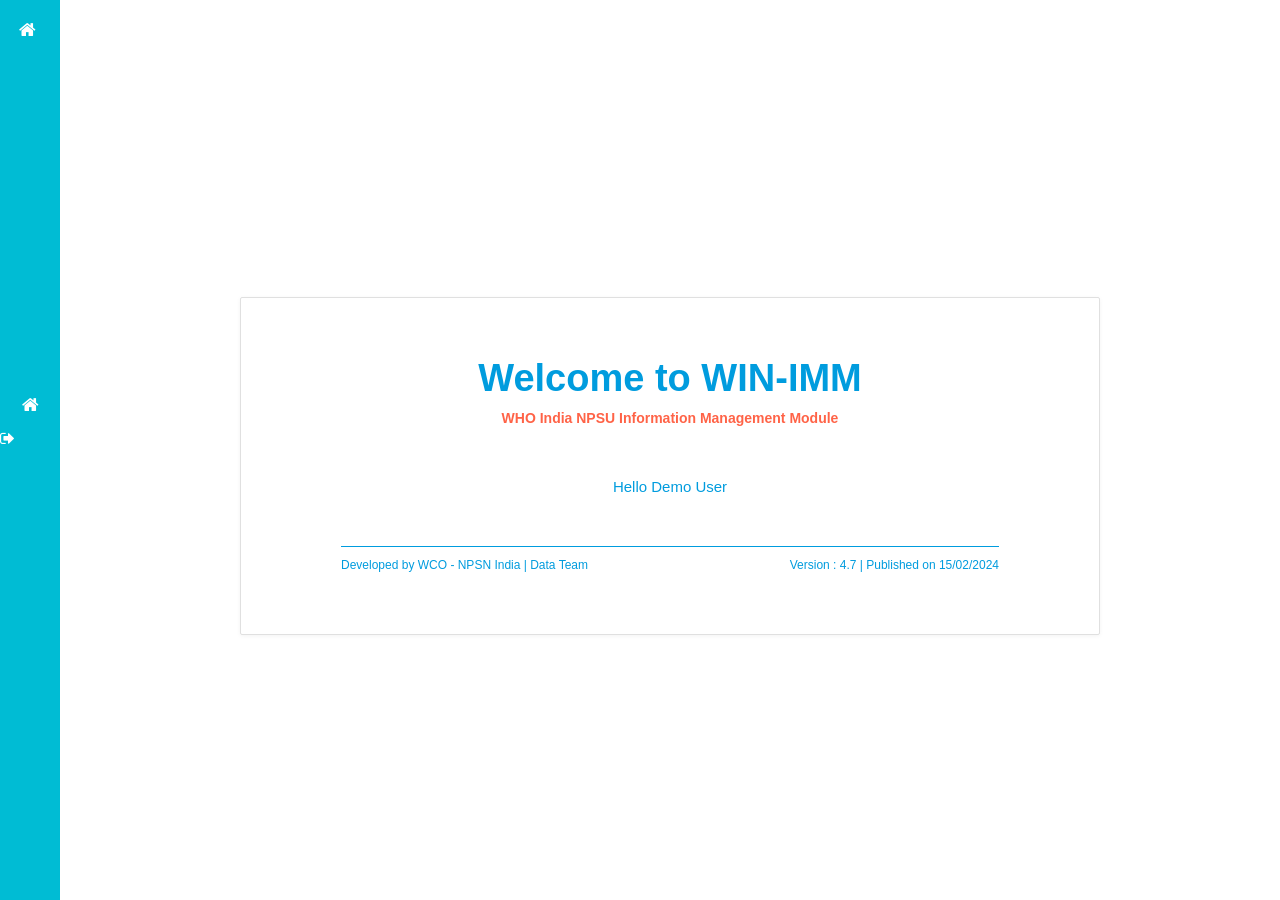
==== commit b8fc95e9: "Add files via upload" ====
--- a/index.html
+++ b/index.html
@@ -14,174 +14,79 @@
 <script src="js/bootstrap.js"></script>
 <script src="js/app.js"></script>
 <style>
-  html, body { overflow-y: auto !important; overflow-x: hidden !important; height: auto !important; }
-  .title-bar { overflow: visible !important; }
-  section.title-bar { min-height: 100vh; }
-  .relay-topbar {
-    background: #1a1a2e;
-    color: #00d4ff;
+  section.title-bar {
+    position: fixed !important;
+    top: 0 !important;
+    left: 60px !important;
+    right: 0 !important;
+    bottom: 0 !important;
+    overflow-y: auto !important;
+    -webkit-overflow-scrolling: touch !important;
+    background: white;
+  }
+  .home-wrap {
+    display: flex;
+    align-items: center;
+    justify-content: center;
+    min-height: 100vh;
+    padding: 20px;
+  }
+  .welcome-box {
     text-align: center;
-    padding: 6px;
-    font-size: 12px;
-    font-weight: 700;
-    letter-spacing: 1px;
+    border: 1px solid #e0e0e0;
+    border-radius: 2px;
+    padding: 60px 100px;
+    max-width: 860px;
+    width: 100%;
+    box-shadow: 0 1px 4px rgba(0,0,0,0.05);
   }
-  .relay-topbar span { color: white; font-weight: 400; }
-  .demo-home {
-    text-align: center;
-    padding: 60px 20px 20px;
-  }
-  .demo-home h2 {
-    font-size: 40px;
+  .welcome-box h1 {
+    font-size: 38px;
     color: #009CDE;
     font-weight: 700;
     margin-bottom: 8px;
   }
-  .demo-home .subtitle {
-    font-size: 15px;
+  .welcome-box .subtitle {
+    font-size: 14px;
     color: tomato;
     font-weight: 600;
-    margin-bottom: 40px;
+    margin-bottom: 48px;
   }
-  .relay-card-grid {
-    display: flex;
-    flex-wrap: wrap;
-    gap: 18px;
-    justify-content: center;
-    max-width: 900px;
-    margin: 0 auto 40px;
+  .welcome-box .greeting {
+    font-size: 15px;
+    color: #009CDE;
+    margin-bottom: 0;
   }
-  .relay-card {
-    background: white;
-    border-radius: 10px;
-    box-shadow: 0 2px 12px rgba(0,0,0,0.08);
-    padding: 28px 32px;
-    width: 230px;
-    text-align: center;
-    cursor: pointer;
-    border-top: 4px solid #009CDE;
-    transition: transform 0.15s, box-shadow 0.15s;
-    text-decoration: none;
-    display: block;
-  }
-  .relay-card:hover {
-    transform: translateY(-4px);
-    box-shadow: 0 8px 24px rgba(0,0,0,0.13);
-    text-decoration: none;
-  }
-  .relay-card i {
-    font-size: 36px;
-    color: #009CDE;
-    margin-bottom: 12px;
-    display: block;
-  }
-  .relay-card h4 {
-    color: #333;
-    font-size: 14px;
-    font-weight: 700;
-    margin-bottom: 6px;
-  }
-  .relay-card p {
-    color: #888;
-    font-size: 12px;
-  }
-  .relay-card.red  { border-top-color: #e74c3c; } .relay-card.red i { color: #e74c3c; }
-  .relay-card.blue { border-top-color: #2980b9; } .relay-card.blue i { color: #2980b9; }
-  .relay-card.green{ border-top-color: #27ae60; } .relay-card.green i { color: #27ae60; }
-  .relay-card.orange{ border-top-color: #e67e22; } .relay-card.orange i { color: #e67e22; }
-  .relay-card.purple{ border-top-color: #8e44ad; } .relay-card.purple i { color: #8e44ad; }
-
-  .demo-banner {
-    background:#fff3cd;
-    border:2px solid #ffc107;
-    border-radius:6px;
-    padding:10px 18px;
-    margin: 0 auto 24px;
-    max-width: 720px;
-    display:flex;
-    align-items:center;
-    gap:10px;
-  }
-  .demo-banner span { font-size:13px;color:#856404;font-weight:600; }
-  .hr-line { border-top: 2px solid #009CDE; max-width: 800px; margin: 0 auto 16px; }
-  .footer-bar {
+  .home-hr { border: none; border-top: 1px solid #009CDE; margin: 48px 0 10px; }
+  .home-footer {
     display: flex;
     justify-content: space-between;
-    max-width: 800px;
-    margin: 0 auto;
-    padding: 0 16px;
+    font-size: 12px;
+    color: #009CDE;
   }
-  .footer-bar span { color: #009CDE; font-size: 13px; }
 </style>
 </head>
 <body class="dashboard-page">
-  <div class="relay-topbar">🔁 RELAY ENTERPRISE &nbsp;<span>| WHO India NPSU Demo Instance</span></div>
+<nav class="main-menu"><ul></ul></nav>
 
-  <nav class="main-menu"><ul></ul></nav>
-
-  <section class="title-bar">
-    <div class="grids">
-      <div class="panel panel-widget forms-panel">
-        <div class="forms">
-          <div class="form-grids form-grids-right">
-            <div class="widget-shadow" data-example-id="basic-forms">
-              <div class="form-body">
-
-                <div class="demo-home">
-                  <h2>Welcome to WIN-IMM</h2>
-                  <p class="subtitle">WHO India NPSU Information Management Module</p>
-
-                  <div class="demo-banner">
-                    <span style="font-size:20px;">⚠️</span>
-                    <span>RELAY ENTERPRISE DEMO — All figures shown are <u>simulated/fake</u> for demonstration purposes only. Not real WHO data.</span>
-                  </div>
-
-                  <div class="relay-card-grid">
-                    <a class="relay-card red" href="dashboards/fr-surveillance.html">
-                      <i class="fa fa-binoculars"></i>
-                      <h4>FR Surveillance</h4>
-                      <p>Measles & Rubella epi-curve, state breakdown</p>
-                    </a>
-                    <a class="relay-card green" href="dashboards/afp.html">
-                      <i class="fa fa-child"></i>
-                      <h4>AFP Surveillance</h4>
-                      <p>Acute Flaccid Paralysis 2020-25, NPAFP rates</p>
-                    </a>
-                    <a class="relay-card orange" href="dashboards/hmis.html">
-                      <i class="fa fa-syringe"></i>
-                      <h4>HMIS Dashboard</h4>
-                      <p>Full immunization coverage, vaccine dropout</p>
-                    </a>
-                    <a class="relay-card blue" href="dashboards/covid.html">
-                      <i class="fa fa-medkit"></i>
-                      <h4>COVID — National</h4>
-                      <p>Daily cases, deaths, CFR, state breakdown</p>
-                    </a>
-                    <a class="relay-card purple" href="dashboards/fr-training.html">
-                      <i class="fa fa-graduation-cap"></i>
-                      <h4>FR Training</h4>
-                      <p>Workshop coverage, participants trained</p>
-                    </a>
-                  </div>
-
-                  <div class="hr-line"></div>
-                  <div class="footer-bar">
-                    <span>Developed by WCO - NPSN India | Data Team | <strong>Relay Enterprise</strong></span>
-                    <span>Version : 4.7 | Published on 15/02/2024</span>
-                  </div>
-                </div>
-
-              </div>
-            </div>
-          </div>
-        </div>
+<section class="title-bar">
+  <div class="home-wrap">
+    <div class="welcome-box">
+      <h1>Welcome to WIN-IMM</h1>
+      <p class="subtitle">WHO India NPSU Information Management Module</p>
+      <p class="greeting">Hello Demo User</p>
+      <hr class="home-hr">
+      <div class="home-footer">
+        <span>Developed by WCO - NPSN India | Data Team</span>
+        <span>Version : 4.7 | Published on 15/02/2024</span>
       </div>
     </div>
-  </section>
+  </div>
+</section>
 
-  <script src="js/proton.js"></script>
-  <script>
-    $(function() { renderSidebar('home'); });
-  </script>
+<script src="js/proton.js"></script>
+<script>
+  $(function() { renderSidebar('home'); });
+</script>
 </body>
 </html>
--- a/css/style.css
+++ b/css/style.css
@@ -1,4667 +1,4672 @@
-/*
-Author: W3layout
-Author URL: http://w3layouts.com
-License: Creative Commons Attribution 3.0 Unported
-License URL: http://creativecommons.org/licenses/by/3.0/
-*/
-h4, h5, h6,
-h1, h2, h3 {margin: 0;}
-ul, ol {margin: 0;}
-p {margin: 0;}
-
-html, body{
-	font-family: 'Roboto', sans-serif;
-    font-size: 100%;
-    overflow-x: hidden;
-    background: #f4f7f9;
-}
-body a{
-	transition: 0.5s all ease;
-	-webkit-transition: 0.5s all ease;
-	-moz-transition: 0.5s all ease;
-	-o-transition: 0.5s all ease;
-	-ms-transition: 0.5s all ease;
-	text-decoration:none;
-}
-h1,h2,h3,h4,h5,h6{
-	margin:0;			   
-}
-p{
-	margin:0;
-}
-ul,label{
-	margin:0;
-	padding:0;
-}
-body a:hover{
-	text-decoration:none;
-}
-	.panel>.list-group .list-group-item{border-color:#eee;background:0;border-radius:0}
-	.panel-heading,.panel-footer,.panel-group .panel{border-radius:0}
-	.panel-group{margin-bottom:20px}
-	.panel-group .panel+.panel{margin-top:0;border-top:0}
-	.panel-group .panel-heading{border-bottom:0;padding:17px 15px}
-	.panel-group .panel-heading a{display:block}
-	.panel-group .panel-collapse{-webkit-box-shadow:0 -3px 0 0 transparent;box-shadow:0 -3px 0 0 transparent}
-	.panel-group .panel-collapse.in{-webkit-box-shadow:0 -3px 0 0 #76b6ec;box-shadow:0 -3px 0 0 #76b6ec}
-	.panel-group .collapsing{height:0;-webkit-transition:all .35s ease;transition:all .35s ease}
-	.panel.panel-block .panel-heading{padding:20px;border:0}
-	.panel.panel-block .panel-heading:before,.panel.panel-block .panel-heading:after{content:" ";display:table}
-	.panel.panel-block .panel-heading:after{clear:both}
-	.panel.panel-block .panel-heading>div>img,.panel.panel-block .panel-heading>div>i{
-		position:relative;top:-1px;display:block;float:left;height:30px;margin:0;margin-right:10px
-	}
-	.panel.panel-block .panel-heading>div>i{font-size:31px}
-	.panel.panel-block .panel-heading>div h1{margin:-2px 0 0;display:block;float:left;font-size:18px}
-	.panel.panel-block .panel-heading>div h1 small{margin:1px 0 0;display:block;font-size:12px}
-	.panel.panel-block .list-group .list-group-item:first-child{border-top:0}
-	.panel.panel-block .list-group .list-group-item{padding:15px 20px 20px}
-	.panel.panel-title-block{-webkit-box-shadow:none;box-shadow:none;margin-bottom:0;border-bottom-width:0}
-	.panel.panel-title-block h1{max-width:180px}
-	.panel.panel-title-block h1 small{line-height:15px}
-	@media(min-width:480px){
-		.panel.panel-title-block{
-			-webkit-box-shadow:0 5px 5px -3px rgba(0,0,0,0.05);
-			box-shadow:0 5px 5px -3px rgba(0,0,0,0.05);
-			margin-bottom:20px;border-bottom-width:1px
-		}
-		.panel.panel-title-block h1{max-width:70%}
-	}
-	.panel.panel-grid-demo{
-		padding:0;margin:0;border-width:5px;overflow:hidden
-	}
-	.panel.panel-grid-demo .panel-heading{color:#fff;padding:20px 0}
-	.row.panel-grid-demo{margin-bottom:20px}
-	.alert{background-color:#222;background-color:#fff;border-color:#222;color:#ccc;color:#999;font-size:12px}
-	.alert hr{border-top-color:#151515}
-	.alert .alert-link{color:#b3b3b3;color:#808080}
-	.alert .title{display:block;font-size:14px;color:#666;margin-bottom:5px}
-	.alert .title i{color:#222;margin-right:7px}
-	.alert.ui-pnotify-sharp{border-radius:0}
-	.alert-dismissable .close{top:-7px;right:-26px;line-height:0}
-	.alert-dismissable .close i{font-size:12px}
-	.alert-success{background-color:#aece4e;background-color:#fff;border-color:#aece4e;color:#758f27;color:#999;font-size:12px}
-	.alert-success hr{border-top-color:#a5c83a}
-	.alert-success .alert-link{color:#54671c;color:#808080}
-	.alert-success .title{display:block;font-size:14px;color:#666;margin-bottom:5px}
-	.alert-success .title i{color:#aece4e;margin-right:7px}
-	.alert-info{background-color:#a5c8e5;background-color:#fff;border-color:#a5c8e5;color:#5698ce;color:#999;font-size:12px}
-	.alert-info hr{border-top-color:#91bcdf}
-	.alert-info .alert-link{color:#367fbb;color:#808080}
-	.alert-info .title{display:block;font-size:14px;color:#666;margin-bottom:5px}
-	.alert-info .title i{color:#a5c8e5;margin-right:7px}
-	.alert-warning{background-color:#f4c84f;background-color:#fff;border-color:#f3a641;color:#d09c0d;color:#999;font-size:12px}
-	.alert-warning hr{border-top-color:#f29b29}
-	.alert-warning .alert-link{color:#a0780a;color:#808080}
-	.alert-warning .title{display:block;font-size:14px;color:#666;margin-bottom:5px}
-	.alert-warning .title i{color:#f3a641;margin-right:7px}
-	.alert-danger{background-color:#e77755;background-color:#fff;border-color:#e77755;color:#bc401a;color:#999;font-size:12px}
-	.alert-danger hr{border-top-color:#e4653f}
-	.alert-danger .alert-link{color:#8f3114;color:#808080}
-	.alert-danger .title{display:block;font-size:14px;color:#666;margin-bottom:5px}
-	.alert-danger .title i{color:#e77755;margin-right:7px}
-	.alert-error{background-color:#e77755;background-color:#fff;border-color:#e77755;color:#bc401a;color:#999;font-size:12px}
-	.alert-error hr{border-top-color:#e4653f}
-	.alert-error .alert-link{color:#8f3114;color:#808080}
-	.alert-error .title{display:block;font-size:14px;color:#666;margin-bottom:5px}
-	.alert-error .title i{color:#e77755;margin-right:7px}
-	.form-control{-webkit-box-shadow:none;box-shadow:none}
-	.form-control[disabled],.form-control[readonly],fieldset[disabled]
-	.form-control{background-color:#f9f9f9}
-	.ios-device .form-control{-webkit-appearance:caret;-moz-appearance:caret}
-	.form-inline.always-inline .form-group{display:inline-block;margin-bottom:0;vertical-align:middle}
-	@media(min-width:768px){
-		.form-inline .form-group{margin-top:0}
-		.form-inline .form-control{display:inline-block}
-	}
-	.form-horizontal .control-label,.form-horizontal .radio,.form-horizontal .checkbox,.form-horizontal .radio-inline,.form-horizontal .checkbox-inline{margin-bottom:5px;padding-top:6px}@media(min-width:768px){.form-horizontal .control-label{text-align:left}}.form-group:last-child{margin-bottom:0}select{font-family:sans-serif}
-	.ios-device select{-webkit-appearance:menulist;-moz-appearance:menulist}
-	textarea{height:auto;width:100%;max-width:100%}
-	textarea.no-resize{resize:none}
-	.character-counter,.field-annotation{display:block;text-align:right;font-size:12px}
-	.btn:focus{outline:0}.btn:active,.btn.active{-webkit-box-shadow:none;box-shadow:none}
-	.btn.disabled,.btn[disabled],fieldset[disabled] 
-	.btn{cursor:not-allowed;pointer-events:none;opacity:.65;filter:alpha(opacity=65);-webkit-box-shadow:none;box-shadow:none}
-	.input-group-btn .btn{background-color:#f4f4f4;border-color:#e3e3e3}
-	.input-group-btn .btn:hover,.input-group-btn .btn:focus{border-color:#e3e3e3}
-	.button-demo .btn,.button-demo .make-switch{margin-top:5px}
-	.dropdown-menu{min-width:165px;margin:0;padding:7px 0;border:0;border-radius:0;display:none}
-	.opacity .dropdown-menu{
-		display:block;max-height:0;overflow:hidden;opacity:0;-webkit-box-shadow:none;box-shadow:none;
-		-webkit-transition:opacity .1s,max-height 0s .5s;transition:opacity .1s,max-height 0s .5s
-	}
-	.dropdown-menu.pull-right{right:0;left:auto}
-	.dropdown-menu.pull-right.dropdown-menu-arrow:after{right:20%}
-	.dropdown-menu.dropdown-menu-arrow{margin-top:12px}
-	.dropdown-menu.dropdown-menu-arrow:after,.dropdown-menu.dropdown-menu-arrow:before{
-		position:absolute;display:block;width:0;
-		height:0;border-color:transparent;border-style:solid;
-		border-width:8px;content:" ";right:80%;margin-right:-8px;
-		border-top-width:0;border-bottom-color:#333;top:-8px
-	}
-	.dropdown-menu .divider{height:1px;margin:9px 0;overflow:hidden;background-color:#222}
-	.dropdown-menu>li>a{padding:2px 20px;color:#999;-webkit-transition:all .1s;transition:all .1s}
-	.open>.dropdown-menu{display:block}
-	.opacity .open>.dropdown-menu{    max-height: 1000px;
-		overflow: visible;
-		opacity: 1;
-		-webkit-transition: opacity .1s;
-		transition: opacity .1s;
-		border: 1px solid rgba(0, 0, 0, 0.05);
-	}
-	.dropdown-menu>li>a:hover,.dropdown-menu>li>a:focus{color:#fff;background-color:#5fa2db}
-	.dropdown-menu>.active>a,.dropdown-menu>.active>a:hover,.dropdown-menu>.active>a:focus{color:#fff;background-color:#5fa2db}
-	.dropdown-menu>.disabled>a,.dropdown-menu>.disabled>a:hover,.dropdown-menu>.disabled>a:focus{color:#ccc}
-	.tooltip{font-size:14px;line-height:34px;-webkit-transform:translateZ(0) scale(1,1)}
-	.tooltip.in{opacity:1;filter:alpha(opacity=100)}
-	.tooltip-inner{padding:3px 13px;border-radius:0;line-height:20px}
-	.tooltip-arrow{position:absolute;width:0;height:0;border-color:transparent;border-style:solid}
-	.progress,.progress-bar{-webkit-box-shadow:none;box-shadow:none}
-	.progress{height:25px;margin-bottom:10px}
-	.progress-thin{height:5px}
-	.nav-tabs{background-color:#fff;border-bottom-color:transparent;margin-bottom:0}
-	.nav-tabs>li>a{border:0;border-radius:0;background-color:#fff;color:#999;-webkit-transition:all .1s;transition:all .1s}
-	.nav-tabs>li>a:hover{color:#666;background-color:#fff;border:0}
-	.nav-tabs>li.active>a,.nav-tabs>li.active>a:hover,.nav-tabs>li.active>a:focus{
-		color:#666;border:0;border-radius:0;background-color:#fff;-webkit-box-shadow:inset 0 -3px 0 0 #76b6ec;box-shadow:inset 0 -3px 0 0 #76b6ec
-	}
-	.modal-content{border-radius:0;-webkit-box-shadow:0 5px 5px -3px rgba(0,0,0,0.05);box-shadow:0 5px 5px -3px rgba(0,0,0,0.05)}
-	.modal-backdrop.in{opacity:.3;filter:alpha(opacity=30)}
-	.modal-body{background-color:#fbfbfb}
-	.modal-title i{position:relative;top:-1px;display:block;float:left;height:30px;margin:0;margin-right:10px;font-size:24px}
-	.modal-footer{margin-top:0}
-	@media screen and (min-width:768px){
-		.modal-content{-webkit-box-shadow:0 5px 5px -3px rgba(0,0,0,0.05);box-shadow:0 5px 5px -3px rgba(0,0,0,0.05)}
-	}
-	.pagination{display:inline-block;padding-left:0;margin:20px 0;border-radius:0}
-	.pagination.pagination-demo{margin:0}
-	.pagination>li{display:inline}
-	.pagination>li>a,.pagination>li>span{
-		position:relative;float:left;
-		padding:6px 12px;line-height:1.428571429;
-		text-decoration:none;background-color:#fff;
-		border:1px solid #eee;border-color:#eee transparent;
-		margin-left:0;color:#999;-webkit-transition:all .1s;
-		transition:all .1s
-	}
-	.pagination>li:first-child>a,.pagination>li:first-child>span{
-		border:1px solid #eee;margin-left:0;border-radius:0;-webkit-box-shadow:none!important;box-shadow:none!important
-	}
-	.pagination>li:last-child>a,.pagination>li:last-child>span{
-		border:1px solid #eee;border-radius:0;-webkit-box-shadow:none!important;box-shadow:none!important
-	}
-	.pagination>.disabled>span,.pagination>.disabled>a,.pagination>.disabled>a:hover,.pagination>.disabled>a:focus{
-		color:#ccc;background-color:#fff;border-color:#eee;cursor:not-allowed
-	}
-	.pagination-lg>li>a,.pagination-lg>li>span{padding:7.5px 16px;font-size:18px}
-	.pagination-lg>li:first-child>a,.pagination-lg>li:first-child>span{border-bottom-left-radius:0;border-top-left-radius:0}
-	.pagination-lg>li:last-child>a,.pagination-lg>li:last-child>span{border-bottom-right-radius:0;border-top-right-radius:0}
-	.pagination-sm>li>a,.pagination-sm>li>span{padding:5px 10px;font-size:12px}
-	.pagination-sm>li:first-child>a,.pagination-sm>li:first-child>span{border-bottom-left-radius:0;border-top-left-radius:0}
-	.pagination-sm>li:last-child>a,.pagination-sm>li:last-child>span{border-bottom-right-radius:0;border-top-right-radius:0}
-	.upper-alpha{list-style:upper-alpha}.upper-roman{list-style:upper-roman}
-	.decimal-leading-zero{list-style:decimal-leading-zero}
-	.lower-alpha{list-style:lower-alpha}
-	.image-icons-list{-webkit-padding-start:0;list-style:none;margin-left:0}
-	.image-icons-list li{background:url('../images/list-icon.png') no-repeat 0 0;padding:0 0 0 25px}
-	.font-icons-list{list-style:none;margin-left:0;-webkit-padding-start:0}
-	.font-icons-list li{padding:0 0 0 10px}
-	.font-icons-list li:before{
-		position:relative;top:0;font-family:FontAwesome;font-weight:normal;
-		font-style:normal;color:#758f27;content:'\F0A9';font-size:12px;margin-right:8px
-	}
-	.inline-font-icons-list{list-style:none;margin-left:0;-webkit-padding-start:0}
-	.inline-font-icons-list li{padding:0 0 0 10px}
-	.inline-font-icons-list li i{margin-top:1px;margin-right:8px;font-size:12px;text-align:center}
-	.text-overflow-hidden{overflow:hidden;text-overflow:ellipsis;white-space:nowrap}
-	.text-italic{font-style:italic}
-	.text-bold{font-weight:bold}
-	label,small,.section-title{font-weight:normal}
-	label i,small i,.section-title i{position:relative;top:1px;margin-left:5px;color:#ccc;font-size:14px}
-	.section-title{padding-bottom:9px;margin:0 0 20px;border-bottom:1px solid #eee}
-	.section-title i{top:-1px}html,body{min-width:300px}
-	.wrapper{position:relative;padding:0 9px;opacity:0}
-	.no-cssanimations .wrapper{opacity:1}
-	.scrollable{overflow-y:auto;overflow-x:hidden;-webkit-overflow-scrolling:touch}
-	.no-touch .scrollable.hover{overflow-y:hidden}
-	.no-touch .scrollable.hover:hover{overflow-y:auto;overflow:visible}
-	@media(min-width:480px){
-		html,body{width:100%;height:100%;overflow:hidden}
-		body{position:fixed}
-		.wrapper{
-			position: absolute;
-			display: block;
-			vertical-align: top;
-			top: 0;
-			left: 60px;
-			right: 0;
-			bottom: 0;
-			padding: 0;
-			-webkit-transition: left .1s ease-in;
-			transition: left .1s ease-in;
-		}
-		.wrapper.extended{left:110px}
-		.wrapper p{padding:0 15px}
-	}
-	a{-webkit-transition:color .1s;transition:color .1s}a:hover,a:focus{text-decoration:none}a:focus{outline:0}nav{-webkit-user-select:none;-moz-user-select:none;-ms-user-select:none;-o-user-select:none;user-select:none}nav ul,nav li{margin:0;padding:0;outline:0}
-	.display-table{display:table;border-collapse:collapse;border-spacing:0}
-	.color-transition{-webkit-transition:color .1s;transition:color .1s}
-	.full-transition{-webkit-transition:all .1s;transition:all .1s}
-	.styled-scrollbar::-webkit-scrollbar{width:.3em;background-color:#fbfbfb}
-	.styled-scrollbar::-webkit-scrollbar-thumb{background-color:#76b6ec;border-radius:0}
-	.styled-scrollbar::-webkit-scrollbar-track{background-color:none}
-	@media(min-width:480px){
-		nav.main-menu{
-		    position: absolute;
-			top: 0;
-			bottom: 0;
-			height: 100%;
-			left: 0;
-			width: 60px;
-			overflow: hidden;
-			-webkit-transition: width .05s linear;
-			transition: width .05s linear;
-			-webkit-transform: translateZ(0) scale(1,1);
-			background: #00bcd4;
-			z-index: 11;
-		}
-		nav.main-menu>ul{margin:7px 0}
-		nav.main-menu>ul.logout{position:absolute;left:0;bottom:0}
-		nav.main-menu li{position:relative;display:block;width:250px}
-		nav.main-menu li>a{
-		    position: relative;
-			display: table;
-			border-collapse: collapse;
-			border-spacing: 0;
-			color: #fff;
-			-webkit-transform: translateZ(0) scale(1,1);
-			-webkit-transition: all .1s linear;
-			transition: all .1s linear;
-		}
-		nav.main-menu li ul{
-		    position: absolute;
-			display: inline-block;
-			background: #00bcd4;
-			top: 0;
-			right: -210px;
-			width: 0;
-			overflow: hidden;
-			-webkit-transition: width 0s .05s linear;
-			transition: width 0s .05s linear;
-		}
-		nav.main-menu li li{
-			display:table;
-			border-collapse:collapse;
-			border-spacing:0;
-			width:210px
-		}
-		nav.main-menu li li>a{
-			width: 210px;
-			color: #FFFFFF;
-			padding: .7em 0;
-		}
-		nav.main-menu li li .subnav-text{
-			display:table-cell;vertical-align:middle;padding-left:20px;padding-right:40px
-		}
-		.no-touch nav.main-menu li li:hover a{
-			color:#fff;background-color:#00acc1;
-		}
-		.no-touch nav.main-menu li:hover>a,nav.main-menu li.active>a{color:#fff;background-color:#00acc1;}
-		.no-touch nav.main-menu li:hover ul,nav.main-menu li.active ul{width:210px}
-		nav.main-menu .nav-icon,i.fa.fa-home.nav_icon,i.fa.fa-cogs,i.fa.fa-check-square-o.nav_icon,i.fa.fa-file-text-o.nav_icon,i.fa.fa-bar-chart.nav_icon,i.fa.fa-map-marker,i.fa.fa-exclamation-triangle,i.fa.fa-list-ul{
-			position:relative;display:table-cell;
-			width:60px;text-align:center;vertical-align:middle;font-size:18px;padding:.7em 0;
-		}
-		nav.main-menu .nav-icon.icon-home{font-size:20px}
-		nav.main-menu .nav-text{position: relative;
-			left: -1px;
-			display: table-cell;
-			vertical-align: middle;
-			width: 190px;
-			visibility: hidden;
-			padding: .7em 0;
-		}
-		nav.main-menu .icon-angle-right,.icon-angle-down{display:table-cell;width:20px;vertical-align:middle;font-size:16px}
-		.no-touch nav.main-menu:hover,nav.main-menu.expanded{width:250px;overflow:visible}
-		.no-touch nav.main-menu:hover .nav-text,nav.main-menu.expanded .nav-text{visibility:visible}
-		nav.main-menu .label-new{display:block;position:absolute;top:10px;right:5px}
-	}
-	@media(max-width:479px){
-		nav.main-menu{
-			position: relative;
-			width: 100%;
-			left: 0;
-			right: 0;
-			max-height: 0;
-			overflow: hidden;
-			-webkit-transition: max-height .2s linear;
-			transition: max-height .2s linear;
-			-webkit-transform: translateZ(0) scale(1,1);
-			background: #00bcd4;
-			z-index: 1010;
-		}
-		nav.main-menu>ul{margin:0}nav.main-menu>ul>li{    
-			border-width: 0 0 1px;
-		}
-		.no-touch nav.main-menu>ul>li:hover>a,nav.main-menu>ul>li.active>a{
-			color: #fff;
-			background-color: #00acc1;
-		}
-		nav.main-menu li{display:block;width:100%}nav.main-menu li>a{
-			position: relative;
-			display: table;
-			width: 100%;
-			border-collapse: collapse;
-			border-spacing: 0;
-			color: #fff;
-			-webkit-transform: translateZ(0) scale(1,1);
-			-webkit-transition: all .1s linear;
-			transition: all .1s linear;
-		}
-		nav.main-menu li ul{
-		    display: block;
-			background: #00bcd4;
-			width: 100%;
-			max-height: 0;
-			overflow: hidden;
-			-webkit-transition: max-height .5s linear;
-			transition: max-height .5s linear;
-		}
-		nav.main-menu li li{display:table;border-collapse:collapse;border-spacing:0;width:100%}
-		nav.main-menu li li>a{    
-			width: 100%;
-			height: 40px;
-			color: #fff;}
-		nav.main-menu li li .subnav-text{display:table-cell;vertical-align:middle;padding-left:60px}
-		.no-touch nav.main-menu li:hover ul,nav.main-menu li.active ul{max-height:1000px}
-		nav.main-menu .nav-icon,i.fa.fa-home.nav_icon,i.fa.fa-cogs,i.fa.fa-check-square-o.nav_icon,i.fa.fa-file-text-o.nav_icon,i.fa.fa-bar-chart.nav_icon,i.fa.fa-map-marker,i.fa.fa-exclamation-triangle,i.fa.fa-list-ul{
-			position:relative;display:table-cell;width:60px;
-			height:40px;text-align:center;vertical-align:middle;font-size:18px
-		}
-		nav.main-menu .nav-icon.icon-home{font-size:20px}
-		nav.main-menu .nav-text{position:relative;left:-1px;display:table-cell;vertical-align:middle}
-		nav.main-menu .icon-angle-right{display:table-cell;width:20px;vertical-align:middle;font-size:16px}
-		nav.main-menu.expanded{max-height:1500px;overflow:visible;-webkit-transition:max-height .3s linear;transition:max-height .3s linear}
-		nav.main-menu .label-new{display:block;position:absolute;top:12px;right:11px}
-	}
-	nav.main-menu .label-new.label-warning{color:#555}
-	nav.user-menu{
-		position:relative;top:0;left:0;right:0;height:60px;border-bottom:1px solid #eee;
-		background-color:#fff;-webkit-box-shadow:0 4px 10px -4px rgba(0,0,0,0.15);
-		box-shadow:0 4px 10px -4px rgba(0,0,0,0.15)
-	}
-
-
-	.no-touch nav.user-menu>section>a:hover i,nav.user-menu>section>a.active i,nav.user-menu>section>a.unread i{color:#76b6ec}
-
-	nav.user-menu .main-menu-access{position:relative;float:left;padding:15px 17px;color:#666;-webkit-transition:all .1s;transition:all .1s}
-	nav.user-menu .main-menu-access i{font-size:21px;width:30px}
-	nav.user-menu .main-menu-access.active{background: #00bcd4;}
-	nav.user-menu .main-menu-access.active i{color:#fff}
-	nav.user-menu .panel{
-		position:absolute;display:none;top:58px;left:0;right:0;width:100%;
-		-webkit-box-shadow:0 0 5px 2px rgba(0,0,0,0.05);
-		box-shadow:0 0 5px 2px rgba(0,0,0,0.05);z-index:1010
-	}
-	nav.user-menu .panel .arrow,nav.user-menu .panel .arrow:after{
-		position:absolute;display:block;width:0;height:0;
-		border-color:transparent;border-style:solid;border-width:7px;content:" "
-	}
-	nav.user-menu .panel .arrow.user-menu-arrow{border-width:8px;right:50%;margin-right:-8px;border-top-width:0;border-bottom-color:#e5e5e5;top:-8px}
-	nav.user-menu .panel .arrow.user-menu-arrow:after{top:1px;margin-left:-7px;border-top-width:0;border-bottom-color:#fff}
-	nav.user-menu .panel.theme-view .user-menu-arrow{right:145px}
-	nav.user-menu .panel.messages-view .user-menu-arrow{right:86px}
-	nav.user-menu .panel.notifications-view .user-menu-arrow{right:28px}
-	nav.user-menu .panel .panel-heading{padding:0 15px}
-	nav.user-menu .panel .panel-heading i,nav.user-menu .panel .panel-heading span{display:table-cell;vertical-align:middle;height:53px}
-	nav.user-menu .panel .panel-heading span{font-size:17px;text-transform:uppercase}
-	nav.user-menu .panel .panel-heading i{position:relative;top:-1px;font-size:20px;width:40px;text-align:left;padding-left:6px}
-	nav.user-menu .panel .panel-heading .icon-remove{
-		position:absolute;display:block;top:20px;right:15px;
-		width:20px;height:20px;font-size:14px;color:#ccc;-webkit-transition:color .1s;transition:color .1s
-	}
-	.no-touch nav.user-menu .panel .panel-heading .icon-remove:hover{cursor:pointer;color:#666}
-	nav.user-menu .panel .list-group-item{padding:12px 15px;-webkit-transition:all .1s;transition:all .1s}
-	nav.user-menu .panel .list-group-item i,nav.user-menu .panel .list-group-item .text-holder{display:table-cell;vertical-align:middle}
-	nav.user-menu .panel .list-group-item a{color:inherit}nav.user-menu .panel .list-group-item i{width:40px;text-align:left}
-	nav.user-menu .panel .list-group-item i img,nav.user-menu .panel .list-group-item i b{height:28px;width:28px;margin-left:2px;border-radius:50%}
-	nav.user-menu .panel .list-group-item i b{display:block;background-color:#fff;border:1px dashed #666}
-	nav.user-menu .panel .list-group-item i b.dark{background-color:#666;border:0}
-	nav.user-menu .panel .list-group-item i b.pastel{background-color:#eefddf}
-	nav.user-menu .panel .list-group-item i b.pastel-marine{background-color:#dfeefd}
-	nav.user-menu .panel .list-group-item i b.rio{background-color:#1d8c97}
-	nav.user-menu .panel .list-group-item i b.terminal{background-color:#cdee69}
-	nav.user-menu .panel .list-group-item .text-holder span{
-		display:block;width:150px;line-height:17px;overflow:hidden;text-overflow:ellipsis;white-space:nowrap
-	}
-	nav.user-menu .panel .list-group-item .text-holder .title-text{font-weight:bold}
-	nav.user-menu .panel .list-group-item .time-ago{position:absolute;top:12px;right:15px;width:80px;text-align:right;color:#ccc;line-height:17px}
-	.no-touch nav.user-menu .panel .list-group-item:hover{cursor:pointer;background-color:#76b6ec;color:#fff}
-	.no-touch nav.user-menu .panel .list-group-item:hover .time-ago{color:#fff}
-	@media(min-width:480px){
-		nav.user-menu{height:70px;border:0;background-color:transparent;-webkit-box-shadow:none;box-shadow:none}
-		.dashboard-page nav.user-menu{top:5px;position:absolute}
-		.dashboard-page nav.user-menu .user-menu-wrapper{margin-right:20px}
-		.dashboard-page nav.user-menu .panel{right:20px}
-		nav.user-menu .main-menu-access{display:none}
-		nav.user-menu .user-menu-wrapper{margin-right:-10px}
-		nav.user-menu>section>a{margin:10px 0;padding:0}
-		nav.user-menu>section>a i{border:0;height:50px;width:40px}
-		nav.user-menu .menu-counter{top:-10px;left:5px;width:30px;height:23px}
-		.dashboard-page nav.user-menu .menu-counter{top:-15px}
-		nav.user-menu .panel{left:auto;right:-10px;width:300px}
-		nav.user-menu .panel.theme-view .user-menu-arrow{right:99px}
-		nav.user-menu .panel.messages-view .user-menu-arrow{right:59px}
-		nav.user-menu .panel.notifications-view .user-menu-arrow{right:20px}
-	}
-	.login-page .wrapper{left:0;padding:0;height:100%}
-	.login-page .wrapper .panel{
-		position:relative;width:400px;margin:0 auto;top:10%;
-		-webkit-box-shadow:0 0 5px 0 rgba(0,0,0,0.05),0 4px 4px -3px rgba(0,0,0,0.1);
-		box-shadow:0 0 5px 0 rgba(0,0,0,0.05),0 4px 4px -3px rgba(0,0,0,0.1)
-	}
-.main-grid{
-    padding: 3em;
-}
-.dashboard-page .title-bar {
-    position: relative;
-    display: block;
-    background-color: #fff;
-    -webkit-box-shadow: 0 4px 10px -2px rgba(0,0,0,0.05);
-    box-shadow: 0 4px 10px -2px rgba(0,0,0,0.05);
-    padding: 1em;
-}
-.logo {
-    float: left;
-    width: 15%;
-}
-.logo h1 a img {
-    margin-right: .5em;
-}
-.logo h1 a {
-    font-size: .9em;
-    color: #000;
-    font-weight: 600;
-    text-transform: uppercase;
-}
-.w3l_search {
-	float: left;
-    width: 19%;
-    margin: .1em 0 0em 5em;
-    position: relative;
-}
-.w3l_search input[type="text"] {
-    outline: none;
-    padding: 10px;
-    color: #a7a7a7;
-    font-size: 14px;
-    width: 85%;
-    border: ridge 1px #e3e7ea;
-    background: #f4f7f9;
-    float: left;
-}	
-button.btn.btn-default{
-    outline: none;
-    padding: 10px 0 9px;
-    width: 15%;
-    position: relative;
-    background: #00bcd4;
-    border: solid 1px #00bcd4;
-    border-radius: 0;
-}
-button.btn.btn-default i.fa.fa-search{
-    color: #FFF;
-    margin: 0;
-}
-.w3l_search {
-    float: left;
-    width: 19%;
-    margin: 0.2em 0 0em 4em;
-    position: relative;
-}
-.w3l_search input[type="text"] {
-    outline: none;
-    padding: 10px;
-    color: #a7a7a7;
-    font-size: 14px;
-    width: 85%;
-    border: ridge 1px #e3e7ea;
-    background: #f4f7f9;
-    float: left;
-}	
-button.btn.btn-default{
-    outline: none;
-    padding: 10px 0 9px;
-    width: 15%;
-    position: relative;
-    background: #00bcd4;
-    border: solid 1px #00bcd4;
-    border-radius: 0;
-}
-button.btn.btn-default i.fa.fa-search{
-    color: #FFF;
-    margin: 0;
-}
-.full-screen{
-    float: left;
-    width: 3%;
-    margin: 0.2em 0 0 2em;
-}
-.full-screen button {
-    border: none;
-    outline: none;
-    color: #b9b9b9;
-    font-size: .875em;
-    background: #e8e8e8;
-    width: 41px;
-    height: 41px;
-    text-align: center;
-    border-radius: 50%;
-	-webkit-border-radius: 50%;
-	-ms-border-radius: 50%;
-	-moz-border-radius: 50%;
-	-o-border-radius: 50%;
-}
-
-
-
-.dropdown-menu {
-    box-shadow: 2px 3px 4px rgba(0, 0, 0, .175);
-	-webkit-box-shadow: 2px 3px 4px rgba(0, 0, 0, .175);
-	-moz-box-shadow: 2px 3px 4px rgba(0, 0, 0, .175);
-    border-radius: 0;
-}
-li.dropdown.head-dpdn {
-    display: inline-block;
-    padding: 0.7em 0;
-    float: left;
-}
-li.dropdown.head-dpdn a.dropdown-toggle {
-   padding: 1.7em 1.5em;
-}
-ul.dropdown-menu li {
-    margin-left: 0;
-    width: 100%;
-    padding: 0;
-	background: #fff;
-}
-.user-panel-top ul{
-	padding-left:0;
-}
-.user-panel-top li{
-	float:left;
-	margin-left:15px;
-	position:relative;
-}
-.user-panel-top li span.digit{
-    font-size:11px;
-    font-weight:bold;
-	color:#FFF;
-	background:#e64c65;
-	line-height:20px;
-	width:20px;
-	height:20px;
-	border-radius:2em;
-	-webkit-border-radius:2em;
-	-moz-border-radius:2em;
-	-o-border-radius:2em;	
-	text-align:center;
-	display: inline-block;
-	position: absolute;
-	top: -3px;
-	right: -10px;
-}
-.user-panel-top li:first-child{
-	margin-left:0;
-}
-.sidebar .nav-second-level li a.active ,.sidebar ul li a.active{
-    color: #67d3e0;
-}
-li.active a i, .act a i {
-    color: #67d3e0;
-}
-.custom-nav > li.act > a, .custom-nav > li.act > a:hover, .custom-nav > li.act > a:focus {
-    background-color: #353f4f;
-    color:#8BC34A;
-}
-.user-panel-top li a{
-	display: block;
-	padding: 5px;
-	text-decoration:none;
-}
-.header-right i.fa.fa-envelope{
-    color: #EB525D;
-}
-i.fa.fa-bell{
-    color: #67D3E0;
-}
-i.fa.fa-tasks{
-    color: #30BB74;
-}
-.header-right span.badge {
-    font-size: 11px;
-    font-weight: bold;
-    color: #ffffff;
-    background: #fcb216;
-    line-height: 15px;
-    width: 20px;
-    height: 20px;
-    text-align: center;
-    display: inline-block;
-    position: absolute;
-    top: 6%;
-    padding: 2px 0 0 0;
-}
-.user-panel-top li a:hover{
-	border-color:rgba(101, 124, 153, 0.93);
-}
-.user-panel-top li a i{
-	width:24px;
-	height:24px;
-	display: block;
-	text-align:center;
-	line-height:25px;
-}
-.user-panel-top li a i span{
-	font-size:15px;
-	color:#FFF;
-}
-.user-panel-top li a.user{
-	background:#667686;
-}
-.user-panel-top li span.green{
-	background:#a88add;
-}
-.user-panel-top li span.red{
-	background:#b8c9f1;
-}
-.user-panel-top li span.yellow{
-	background:#bdc3c7;
-}
-.header-right {
-    float: right;
-    margin: 0.2em 0 0 0;
-}
-.header-right-left {
-    float: left;
-}
-ul.dropdown-menu {
-    padding: 0;
-    min-width: 215px !important;
-}
-ul.w3l-msg{
-    left: -75%;
-}
-ul.agile-notification {
-    left: -156%;
-}
-ul.agile-task {
-    left: -236%;
-}
-ul.nofitications-dropdown {
-    margin: 0;
-}
-/***** Messages *************/
-.notification_header{
-	background-color:#FAFAFA;
-	padding: 10px 15px;
-	border-bottom:1px solid rgba(0, 0, 0, 0.05);
-	margin-bottom: 8px;
-}
-.notification_header h3{	
-	color:#6A6A6A;
-	font-size:12px;
-	font-weight:600;
-	margin:0;
-}
-.notification_bottom {
-	background-color: #fcb216;
-    padding: 4px 0;
-    text-align: center;
-    margin-top: 5px;
-}
-.notification_bottom a {
-	color: #ffffff;
-    font-size: 1em;
-}
-.notification_bottom a:hover {
-    color:#6164C1;
-}
-.notification_bottom h3 a{	
-	color: #717171;
-	font-size:12px;
-	border-radius:0;
-	border:none;
-	padding:0;
-	text-align:center;
-}
-.notification_bottom h3 a:hover{	
-	color:#4A4A4A;
-	text-decoration:underline;
-	background:none;
-}
-.user_img{
-	float:left;
-	width:19%;
-}
-.user_img img{
-	max-width:100%;
-	display:block;
-	border-radius:2em;
-	-webkit-border-radius:2em;
-	-moz-border-radius:2em;
-	-o-border-radius:2em;
-}
-.notification_desc{
-	float:left;
-	width:70%;
-	margin-left:5%;
-}
-.notification_desc p{
-	color:#757575;
-	font-size:13px;
-	padding:2px 0;
-}
-/*
-.wrapper-dropdown-2 .dropdown li a:hover .notification_desc p{
-	color:#424242;
-}
-*/
-.notification_desc p span{
-	color:#979797 !important;
-	font-size:11px;
-}
-.dropdown-menu > li > a:hover, .dropdown-menu > li > a:focus {
-    color: #262626 !important;
-    text-decoration: none;
-    background-color: #f5f5f5 !important;
-}
-/*-- progressbar --*/
-.p-progress{
-	margin-bottom:1.5em;
-	border-radius:4px;
-	-webkit-border-radius:4px;
-	-ms-border-radius:4px;
-	-moz-border-radius:4px;
-	-o-border-radius:4px;
-	height:20px;
-}
-.p-progress-size{
-	height:12px;
-}
-.p-progress-info{
-	font-size: 10px;
-    line-height: 12px;
-}
-.progress-sm{
-	height:10px;
-}
-.progress-md{
-	height:6px;
-}
-.progress-xl{
-	height:2px;
-}
-.progress.progress-striped{
-    height: 5px;
-    margin-bottom: 1.5em;
-}
-.no-radius{
-	border-radius:0px;
-	margin-bottom:1.5em;
-}
-.progress-no{
-	height:15px !important;
-}
-.progress-nor{
-	height:5px !important;
-}
-/*--Progress bars--*/
-.progress {
-    height: 10px;
-    margin: 7px 0;
-    overflow: hidden;
-    background: #e1e1e1;
-    z-index: 1;
-    cursor: pointer;
-}
-.task-info .percentage{
-	float:right;
-	height:inherit;
-	line-height:inherit;
-}
-.task-desc{
-	font-size:12px;
-}
-/*
-.wrapper-dropdown-3 .dropdown li a:hover span.task-desc {
-	color:#65cea7;
-}
-*/
-.progress .bar {
-		z-index: 2;
-		height:15px; 
-		font-size: 12px;
-		color: white;
-		text-align: center;
-		float:left;
-		-webkit-box-sizing: content-box;
-		-moz-box-sizing: content-box;
-		-ms-box-sizing: content-box;
-		box-sizing: content-box;
-		-webkit-transition: width 0.6s ease;
-		  -moz-transition: width 0.6s ease;
-		  -o-transition: width 0.6s ease;
-		  transition: width 0.6s ease;
-	}
-.progress-striped .yellow{
-	background:#f0ad4e;
-} 
-.progress-striped .green{
-	background:#5cb85c;
-} 
-.progress-striped .light-blue{
-	background:#4F52BA;
-} 
-.progress-striped .red{
-	background:#d9534f;
-} 
-.progress-striped .blue{
-	background:#428bca;
-} 
-.progress-striped .orange {
-	background:#e94e02;
-}
-.progress-striped .bar {
-  background-image: -webkit-gradient(linear, 0 100%, 100% 0, color-stop(0.25, rgba(255, 255, 255, 0.15)), color-stop(0.25, transparent), color-stop(0.5, transparent), color-stop(0.5, rgba(255, 255, 255, 0.15)), color-stop(0.75, rgba(255, 255, 255, 0.15)), color-stop(0.75, transparent), to(transparent));
-  background-image: -webkit-linear-gradient(45deg, rgba(255, 255, 255, 0.15) 25%, transparent 25%, transparent 50%, rgba(255, 255, 255, 0.15) 50%, rgba(255, 255, 255, 0.15) 75%, transparent 75%, transparent);
-  background-image: -moz-linear-gradient(45deg, rgba(255, 255, 255, 0.15) 25%, transparent 25%, transparent 50%, rgba(255, 255, 255, 0.15) 50%, rgba(255, 255, 255, 0.15) 75%, transparent 75%, transparent);
-  background-image: -o-linear-gradient(45deg, rgba(255, 255, 255, 0.15) 25%, transparent 25%, transparent 50%, rgba(255, 255, 255, 0.15) 50%, rgba(255, 255, 255, 0.15) 75%, transparent 75%, transparent);
-  background-image: linear-gradient(45deg, rgba(255, 255, 255, 0.15) 25%, transparent 25%, transparent 50%, rgba(255, 255, 255, 0.15) 50%, rgba(255, 255, 255, 0.15) 75%, transparent 75%, transparent);
-  -webkit-background-size: 40px 40px;
-  -moz-background-size: 40px 40px;
-  -o-background-size: 40px 40px;
-  background-size: 40px 40px;
-}
-.progress.active .bar {
-  -webkit-animation: progress-bar-stripes 2s linear infinite;
-  -moz-animation: progress-bar-stripes 2s linear infinite;
-  -ms-animation: progress-bar-stripes 2s linear infinite;
-  -o-animation: progress-bar-stripes 2s linear infinite;
-  animation: progress-bar-stripes 2s linear infinite;
-}
-@-webkit-keyframes progress-bar-stripes {
-  from {
-    background-position: 40px 0;
-  }
-  to {
-    background-position: 0 0;
-  }
-}
-@-moz-keyframes progress-bar-stripes {
-  from {
-    background-position: 40px 0;
-  }
-  to {
-    background-position: 0 0;
-  }
-}
-@-ms-keyframes progress-bar-stripes {
-  from {
-    background-position: 40px 0;
-  }
-  to {
-    background-position: 0 0;
-  }
-}
-@-o-keyframes progress-bar-stripes {
-  from {
-    background-position: 0 0;
-  }
-  to {
-    background-position: 40px 0;
-  }
-}
-@keyframes progress-bar-stripes {
-  from {
-    background-position: 40px 0;
-  }
-  to {
-    background-position: 0 0;
-  }
-}
-/*--Progress bars--*/
-
-.profile_details {
-    float: right;
-    margin-left: 1em;
-}
-.profile_details ul li {
-    list-style-type: none;
-    position: relative;
-}
-.profile_details_drop a.dropdown-toggle {
-    display: block;
-}
-.profile_img span.prfil-img {
-    float: left;
-}
-.profile_details ul li ul.dropdown-menu.drp-mnu {
-    padding: 1em;
-    min-width: 135px !important;
-    top: 122%;
-    left: -90px;
-}
-span.prfil-img i.fa.fa-user {
-    color: #ffffff;
-    background: #00bcd4;
-    height: 41px;
-    width: 41px;
-    padding: .7em 0 0 0;
-    text-align: center;
-    border-radius: 50%;
-    -webkit-border-radius: 50%;
-    -ms-border-radius: 50%;
-    -moz-border-radius: 50%;
-    -o-border-radius: 50%;
-}
-ul.dropdown-menu.drp-mnu li {
-    list-style-type: none;
-    padding: 3px 0;
-}
-.dropdown-menu > li > a {
-    padding: 3px 15px;
-    font-size: 1em;
-}
-.dropdown-menu > li > a:hover, .dropdown-menu > li > a:focus {
-    background: none !important;
-    color: #67D3E0 !important;
-}
-.agile-grid {
-    width: 50%;
-    float: left;
-}
-.grid {
-	border: solid 10px #d8d8d8;
-    margin-bottom: 2em;
-    background: #FFFFFF;
-}
-.grid-info {
-    background: #fff;
-    padding: 1em;
-}
-/*--social-icons--*/
-.top-comment-grid {
-	padding: 0;
-    width: 24.1%;
-    overflow: hidden;
-}
-.top-comment-grid:nth-child(2) {
-    margin: 0 1em;
-}
-.top-comment-grid:nth-child(3) {
-    margin-right: 1em;
-}
-.comments{
-	background:#F96131;
-	padding:2em;
-}
-.comments-icon i.fa.fa-comments {
-    font-size: 5em;
-    color: #FDA285;
-}
-.comments-icon i.fa.fa-facebook{
-	font-size: 5em;
-    color: #6C8CD0;
-}
-.comments-icon i.fa.fa-twitter{
-	font-size: 5em;
-    color: #9DCBEF;
-}
-.comments-icon i.fa.fa-eye{
-	font-size: 5em;
-    color: #2CCCAB;
-}
-.comments-icon{
-	float:left;
-	width:30%
-}
-.comments-info{
-    float: left;
-    margin-left: 1em;
-    text-align: right;
-    width: 63%;
-}
-.comments-info h3{
-	font-size:4em;
-	color:#FFF;
-	margin:0;
-}
-.comments-info a{
-	font-size:1em !important;
-	color:#FDA285 !important;
-	margin:0 !important;
-	letter-spacing:1px;
-	text-decoration:none;
-}
-.comments-info a:hover{
-	color:#FFF !important;
-}
-.likes{
-	background:#3b5998;
-}
-.tweets{
-	background:#55acee;
-}
-.views{
-	background:#00a78e;
-}
-.likes-info a{
-	color: #6C8CD0 !important;
-}
-.tweets-info a{
-	color: #9DCBEF !important;
-}
-.views-info a{
-	color: #07CEB0 !important;
-}
-.comments-icon i.fa {
-	-webkit-transition:.5s all;
-	transition:.5s all;
-	-moz-transition:.5s all;
-}
-.top-comment-grid:hover div.comments-icon i.fa {
-	-webkit-transform: scale(3);
-    transform: scale(3);
-	-moz-transform: scale(3);
-	-o-transform: scale(3);
-	-ms-transform: scale(3);
-    opacity: .3;
-	-moz-opacity: .3;
-}
-/*--//social-icons--*/
-/*--countdown--*/
-.agile-two-grids {
-    margin-top: 2em;
-}
-.count{
-	padding-left:0;
-}
-.count-grid {
-	background-color: #fff;
-    padding: 1em;
-    border: 10px solid #d8d8d8;
-}
-ul#example {
-    list-style: none;
-    padding: 19px 0 0;
-    margin: 0;
-    display: block;
-    text-align: center;
-    background-color: #fff;
-}
-
-ul#example li { display: inline-block; }
-
-ul#example li span {
-    font-size: 60px;
-    font-weight: 900;
-    color: #00bcd4;
-    letter-spacing: 5px;
-}
-ul#example li.seperator {
-	font-size: 50px;
-    vertical-align: top;
-    line-height: 80px;
-    color: #000000;
-    margin: 0 0.3em;
-}
-
-ul#example li p {
-    color: #000;
-    font-size: 1em;
-    line-height: 1em;
-}
-/*--//countdown--*/
-/*-- weather --*/
-.weather {
-    padding-right: 0;
-}
-.weather-right {
-    background: #fff;
-    padding: 1em;
-    border: 10px solid #d8d8d8;
-}
-.weather-right ul li {
-    display: inline-block;
-    text-align: center;
-    padding: 1em;
-}
-.weather-right ul li:nth-child(1) figure.icons {
-    float: none;
-    width: 100%;
-}
-.weather-right h3 {
-    font-size: 1.5em;
-    color: #000;
-}
-figure.icons, .weather-text {
-    float: left;
-    width: 50%;
-}
-.weather-right h4 {
-    font-size: 1em;
-    color: #333;
-}
-.weather-right h5 {
-    font-size: .9em;
-    color: #333;
-    margin-top: 0.5em;
-}
-/*-- //weather --*/
-
-.main h2{
-    margin: 0 0 1em 0 !important;
-}
-.w3l-chart1 h3{
-	margin-top:0 !important;
-}
-.main h3,.main h3,.w3l-chart h3,.w3l-chart1 h3,.w3l-chart2 h3,.agile-grid-left h3.title {
-	color: #000;
-    font-size: 1.5em;
-    margin: 1em 0;
-}
-.events-chart{
-	margin: 1em 0 !important;	
-}
-.events-chart-info {
-    background: #fff;
-    border: 10px solid #d8d8d8;
-    width: 100%;
-    margin-top: 0;
-    padding: 1em;
-}
-/*-- agile-grid-right --*/
-.main h3#area,.w3l-chart h3{
-	margin-top:0;
-}
-div#graph,div#graph2,div#graph3{
-	background: #fff;
-    border: 10px solid #d8d8d8;
-    width: 100%;
-    margin-top: 0;
-    padding: 1em;
-}
-table#lol {
-    width: 100% !important;
-}
-th {
-    text-align: center;
-}
-.w3l-chart button,.w3l-chart1 button {
-    background-color: #76c043;
-    border: none;
-    color: #fff;
-    padding: 5px 15px;
-}
-.w3l-chart button:hover, .charts-left button:focus {
-    outline: none;
-    background-color: #fcb216;
-}
-.w3l-chart1 button:hover, .charts-left button:focus {
-    outline: none;
-    background-color: #fcb216;
-}
-svg#lol {
-    width: 100% !important;
-}
-/*-- //agile-grid-right --*/
-/*-- footer --*/
-.footer{
-    background-color: #fff;
-    -webkit-box-shadow: 0px 0px 41px -20px rgba(0, 0, 0, 0.49);
-    box-shadow: 0px 0px 41px -20px rgba(0, 0, 0, 0.49);
-    padding: 2em 0;
-    text-align: center;
-}
-.footer p{
-	color:#000;
-	font-size:1em;
-	margin:0;
-}
-.footer p a{
-	color:#000;
-	text-decoration:none;
-}
-.footer p a:hover{
-	color:#00bcd4;
-}
-/*-- //footer --*/
-/*-- buttons --*/
-.buttons-heading h2,.grids-heading h2,.chart-heading h2,.table-heading h2,.map-heading h2{
-	color: #00bcd4;
-    font-size: 2.5em;
-    margin: 0 0 1em 0;
-    text-align: center;
-}
-/*-- color-variations --*/
-.variations-panel{
-    padding: 28px 32px;
-    border: 10px solid #d8d8d8;
-    border-radius: 0;
-}
-.panel-body .col-adjust-8 > .row > div {
-    width: 11.1% !important;
-    padding-left: 7px;
-    padding-right: 7px;
-}
-.panel-body h3,.panel-title h3,.hover-buttons h3,.area-grids-heading h3,.agile-tables h3,.count h3,.weather-heading h3{
-	color: #000;
-    font-size: 1.5em;
-    margin: 0 0 1em 0;
-}
-code {
-    background-color: #f9f2f4;
-    border-radius: 5px;
-    color: #ee5744;
-    font-size: 12px;
-    font-weight: 600;
-    padding: 2px 4px;
-}
-.mb10 {
-    margin-bottom: 10px !important;
-}
-.fw600 {
-    font-weight: 600 !important;
-}
-.pv20 {
-    padding-top: 20px !important;
-    padding-bottom: 20px !important;
-}
-.br-b {
-    border-bottom: 1px solid #eeeff1 !important;
-}
-.br-lighter {
-    border-color: #EEE !important;
-}
-.bg-light {
-    background-color: #fafafa;
-    color: #666;
-}
-.bg-light.light {
-    background-color: #FEFEFE;
-}
-.bg-dark {
-    background-color: #2a3342 !important;
-    color: #8697b2;
-}
-.text-white {
-    color: #fff !important;
-}
-.bg-dark.light {
-    background-color: #364155 !important;
-}
-.bg-dark.dark {
-    background-color: #1e252f !important;
-}
-.bg-primary {
-    background-color: #11a8bb !important;
-    color: #a2edf6;
-}
-.bg-primary.light {
-    background-color: #14c1d7 !important;
-}
-.bg-primary.dark {
-    background-color: #0e8f9f !important;
-}
-.bg-success {
-    background-color: #47D178 !important;
-    color: #eafaf0;
-}
-.bg-success.light {
-    background-color: #5fd78a !important;
-}
-.bg-success.dark {
-    background-color: #32c867 !important;
-}
-.bg-info {
-    background-color: #47d1af !important;
-    color: #eafaf6;
-}
-.bg-info.light {
-    background-color: #5fd7ba !important;
-}
-.bg-info.dark {
-    background-color: #32c8a3 !important;
-}
-.bg-warning {
-    background-color: #ff7444 !important;
-    color: #ffffff;
-}
-.bg-warning.light {
-    background-color: #ff8b63 !important;
-}
-.bg-warning.dark {
-    background-color: #ff5d25 !important;
-}
-.bg-danger {
-    background-color: #ee5744 !important;
-    color: #ffffff;
-}
-.bg-danger.light {
-    background-color: #f17060 !important;
-}
-.bg-danger.dark {
-    background-color: #eb3e28 !important;
-}
-.bg-alert {
-    background-color: #fdba4b !important;
-    color: #ffffff;
-}
-.bg-alert.light {
-    background-color: #fdc669 !important;
-}
-.bg-alert.dark {
-    background-color: #fdae2d !important;
-}
-.bg-system {
-    background-color: #6852b2 !important;
-    color: #e3dff1;
-}
-.bg-system.light {
-    background-color: #7a67bb !important;
-}
-.bg-system.dark {
-    background-color: #5b479f !important;
-}
-/*-- color-variations --*/
-.button-states-top-grid{
-    position: relative;
-    margin-bottom: 0;
-    background-color: #fff;
-    padding: 28px 32px;
-    border: 10px solid #d8d8d8;
-    border-radius: 0;
-}
-.button-sizes{
-    position: relative;
-    margin-bottom: 0;
-    background-color: #fff;
-    padding: 28px 32px;
-    border: 10px solid #d8d8d8;
-    border-radius: 0;	
-}
-#content .panel {
-    -webkit-box-shadow: 0 2px 0 #e5eaee;
-    box-shadow: 0 2px 0 #e5eaee;
-    padding: 28px 32px;
-    border-radius: 5px;
-}
-.mtn {
-    margin-top: 0 !important;
-}
-.panel-heading + .panel-body {
-    border-top: 0;
-}
-#content .panel .panel-body {
-    border: 0;
-    margin-top: 30px;
-}
-#content .panel .panel-heading + .panel-body {
-    margin-top: 0px;
-}
-.mb15 {
-    margin-bottom: 15px !important;
-}
-.mb20 {
-    margin-bottom: 20px !important;
-}
-.bs-component {
-    position: relative;
-}
-.btn {
-    display: inline-block;
-    margin-bottom: 0;
-    font-weight: 700;
-    text-align: center;
-    vertical-align: middle;
-    text-transform: uppercase;
-    cursor: pointer;
-    background-image: none;
-    border: 0;
-    border-color: rgba(0, 0, 0, 0.07) rgba(0, 0, 0, 0.1) rgba(0, 0, 0, 0.18);
-    white-space: nowrap;
-    padding: 8px 15px;
-    border-radius: 3px;
-    color: #fff;
-    letter-spacing: 0.02em;
-    -webkit-user-select: none;
-    -moz-user-select: none;
-    -ms-user-select: none;
-    user-select: none;
-}
-.btn-block {
-    display: block;
-    width: 100%;
-}
-.btn-dark {
-    color: #fff;
-    background-color: #2a3342;
-}
-.btn.disabled, .btn[disabled], fieldset[disabled] .btn {
-    cursor: not-allowed;
-    pointer-events: none;
-    opacity: 0.65;
-    filter: alpha(opacity=65);
-    -webkit-box-shadow: none;
-    box-shadow: none;
-}
-.btn-dark.disabled, .btn-dark[disabled], fieldset[disabled] .btn-dark, .btn-dark.disabled:hover, .btn-dark[disabled]:hover, fieldset[disabled] .btn-dark:hover, .btn-dark.disabled:focus, .btn-dark[disabled]:focus, fieldset[disabled] .btn-dark:focus, .btn-dark.disabled:active, .btn-dark[disabled]:active, fieldset[disabled] .btn-dark:active, .btn-dark.disabled.active, .btn-dark[disabled].active, fieldset[disabled] .btn-dark.active {
-    background-color: #2a3342;
-    border-color: #2a3342;
-}
-.btn-system {
-    color: #fff;
-    background-color: #6852b2;
-}
-.btn-system:hover, .btn-system:focus, .btn-system:active, .btn-system.active, .open > .dropdown-toggle.btn-system {
-    color: #fff;
-    background-color: #2a3342;
-    border-color: rgba(0, 0, 0, 0.05);
-}
-#source-button {
-    position: absolute;
-    top: 0;
-    right: 0;
-    z-index: 100;
-    font-weight: 600;
-}
-.btn-dark.btn-dark:hover, .btn-dark.btn-dark:focus, .btn-dark.btn-dark:active, .btn-dark.btn-dark.active {
-    background-color: #11a8bb;
-}
-.btn-dark:hover, .btn-dark:focus, .btn-dark:active, .btn-dark.active, .open > .dropdown-toggle.btn-dark {
-    color: #fff;
-    background-color: #2a3342;
-    border-color: rgba(0, 0, 0, 0.05);
-}
-.btn-primary {
-    color: #fff;
-    background-color: #00bcd4;
-}
-.btn-danger {
-    color: #fff;
-    background-color: #fcb216;
-    border-color: #fcb216;
-}
-.btn-danger:hover, .btn-danger:focus, .btn-danger.focus, .btn-danger:active, .btn-danger.active, .open > .dropdown-toggle.btn-danger {
-    color: #fff;
-    background-color: #2d2d2d;
-    border-color: #2d2d2d;
-}
-.btn-xs, .btn-group-xs > .btn {
-    padding: 3px 8px;
-    font-size: 11px;
-    line-height: 1.5;
-    border-radius: 3px;
-}
-.btn-sm, .btn-group-sm > .btn {
-    padding: 5px 14px;
-    font-size: 11px;
-    line-height: 1.5;
-    border-radius: 3px;
-}
-.btn-group-lg > .btn, .btn-lg, .btn-group-lg > .btn {
-    width: 105px;
-    font-size: 1em;
-}
-.btn-primary:hover, .btn-primary:focus, .btn-primary:active, .btn-primary.active, .open > .dropdown-toggle.btn-primary {
-    color: #fff;
-    background-color: #2a3342;
-    border-color: rgba(0, 0, 0, 0.05);
-}
-
-/*-- icon-hover-effects --*/
-a.button,a.button2{
-  /*display: inline-block;*/
-  /*vertical-align: middle;*/
-  padding: 1em;
-  cursor: pointer;
-  background:none;
-  text-decoration: none;
-  font-size: 1.2em;
-  color: #666;
-  /* Prevent highlight colour when element is tapped */
-  -webkit-tap-highlight-color: rgba(0,0,0,0);
-}
-.hover-buttons {
-    margin-bottom: 0;
-    background-color: #fff;
-    padding: 28px 32px;
-    border: 10px solid #d8d8d8;
-    border-radius: 0;
-}
-.aligncenter {
-  text-align: center;
-}
-.hover-buttons h3{
-	
-}
-ul.bt-list li {
-    display: inline-block;
-    list-style: none;
-    width: 32%;
-    margin: 2% 0;
-}
-ul.bt-list li a {
-    padding: 1em 2.5em;
-    color: #fff;
-}
-.col-1 {
-    background-color: #399834;
-}
-.col-2 {
-    background-color: #c65186;
-}
-.col-3 {
-    background-color: #2f72c3;
-}
-.col-4 {
-    background-color: #768b82;
-}
-.col-5 {
-    background-color: #e84c3d;
-}
-.col-6 {
-    background-color: #b147cb;
-}
-.col-7 {
-    background-color: #1bbc9b;
-}
-.col-24 {
-    background-color: #4c4c4c;
-}
-.col-8 {
-    background-color: #739b9d;
-}
-.col-9 {
-    background-color: #3598db;
-}
-.col-10 {
-    background-color: #27ae61;
-}
-.col-11 {
-    background-color: #f98b02;
-}
-.col-12 {
-    background-color: #a1a8ae;
-}
-.col-13 {
-    background-color: #eca900;
-}
-
-.col-14 {
-    background-color: #9b58b5;
-}
-.col-15 {
-    background-color: #44ccf6;
-}
-.col-16 {
-    background-color: #7f7f7f;
-}
-.col-17 {
-    background-color: #2ecd71;
-}
-.col-18 {
-    background-color: #e63f51;
-}
-.col-19 {
-    background-color: #b9bf15;
-}
-.col-20 {
-    background-color: #399834;
-}
-.col-21 {
-    background-color: #c65186;
-}
-.col-22{
-    background-color: #2f72c3;
-}
-.col-23{
-    background-color: #758f84;
-}
-/* ICONS */
-/* Icon Back */
-.hvr-icon-back {
-  display: inline-block;
-  vertical-align: middle;
-  -webkit-transform: translateZ(0);
-  transform: translateZ(0);
-  box-shadow: 0 0 1px rgba(0, 0, 0, 0);
-  -webkit-backface-visibility: hidden;
-  backface-visibility: hidden;
-  -moz-osx-font-smoothing: grayscale;
-  position: relative;
-  padding-left: 2.2em;
-  -webkit-transition-duration: 0.1s;
-  transition-duration: 0.1s;
-}
-.hvr-icon-back:before {
-  content: "\f137";
-  position: absolute;
-  left: 1em;
-  padding: 0 1px;
-  font-family: FontAwesome;
-  -webkit-transform: translateZ(0);
-  transform: translateZ(0);
-  -webkit-transition-duration: 0.1s;
-  transition-duration: 0.1s;
-  -webkit-transition-property: transform;
-  transition-property: transform;
-  -webkit-transition-timing-function: ease-out;
-  transition-timing-function: ease-out;
-}
-.hvr-icon-back:hover:before, .hvr-icon-back:focus:before, .hvr-icon-back:active:before {
-  -webkit-transform: translateX(-4px);
-  transform: translateX(-4px);
-}
-
-/* Icon Forward */
-.hvr-icon-forward {
-  display: inline-block;
-  vertical-align: middle;
-  -webkit-transform: translateZ(0);
-  transform: translateZ(0);
-  box-shadow: 0 0 1px rgba(0, 0, 0, 0);
-  -webkit-backface-visibility: hidden;
-  backface-visibility: hidden;
-  -moz-osx-font-smoothing: grayscale;
-  position: relative;
-  padding-right: 2.2em;
-  -webkit-transition-duration: 0.1s;
-  transition-duration: 0.1s;
-}
-.hvr-icon-forward:before {
-  content: "\f138";
-  position: absolute;
-  right: 1em;
-  padding: 0 1px;
-  font-family: FontAwesome;
-  -webkit-transform: translateZ(0);
-  transform: translateZ(0);
-  -webkit-transition-duration: 0.1s;
-  transition-duration: 0.1s;
-  -webkit-transition-property: transform;
-  transition-property: transform;
-  -webkit-transition-timing-function: ease-out;
-  transition-timing-function: ease-out;
-}
-.hvr-icon-forward:hover:before, .hvr-icon-forward:focus:before, .hvr-icon-forward:active:before {
-  -webkit-transform: translateX(4px);
-  transform: translateX(4px);
-}
-
-/* Icon Down */
-@-webkit-keyframes hvr-icon-down {
-  0%,
-  50%,
-  100% {
-    -webkit-transform: translateY(0);
-    transform: translateY(0);
-  }
-
-  25%,
-  75% {
-    -webkit-transform: translateY(6px);
-    transform: translateY(6px);
-  }
-}
-
-@keyframes hvr-icon-down {
-  0%,
-  50%,
-  100% {
-    -webkit-transform: translateY(0);
-    transform: translateY(0);
-  }
-
-  25%,
-  75% {
-    -webkit-transform: translateY(6px);
-    transform: translateY(6px);
-  }
-}
-
-/* Icon Down */
-.hvr-icon-down {
-  display: inline-block;
-  vertical-align: middle;
-  -webkit-transform: translateZ(0);
-  transform: translateZ(0);
-  box-shadow: 0 0 1px rgba(0, 0, 0, 0);
-  -webkit-backface-visibility: hidden;
-  backface-visibility: hidden;
-  -moz-osx-font-smoothing: grayscale;
-  position: relative;
-  padding-right: 2.2em;
-}
-.hvr-icon-down:before {
-  content: "\f01a";
-  position: absolute;
-  right: 1em;
-  padding: 0 1px;
-  font-family: FontAwesome;
-  -webkit-transform: translateZ(0);
-  transform: translateZ(0);
-}
-.hvr-icon-down:hover:before, .hvr-icon-down:focus:before, .hvr-icon-down:active:before {
-  -webkit-animation-name: hvr-icon-down;
-  animation-name: hvr-icon-down;
-  -webkit-animation-duration: 0.75s;
-  animation-duration: 0.75s;
-  -webkit-animation-timing-function: ease-out;
-  animation-timing-function: ease-out;
-}
-
-/* Icon Up */
-@-webkit-keyframes hvr-icon-up {
-  0%,
-  50%,
-  100% {
-    -webkit-transform: translateY(0);
-    transform: translateY(0);
-  }
-
-  25%,
-  75% {
-    -webkit-transform: translateY(-6px);
-    transform: translateY(-6px);
-  }
-}
-
-@keyframes hvr-icon-up {
-  0%,
-  50%,
-  100% {
-    -webkit-transform: translateY(0);
-    transform: translateY(0);
-  }
-
-  25%,
-  75% {
-    -webkit-transform: translateY(-6px);
-    transform: translateY(-6px);
-  }
-}
-
-/* Icon Up */
-.hvr-icon-up {
-  display: inline-block;
-  vertical-align: middle;
-  -webkit-transform: translateZ(0);
-  transform: translateZ(0);
-  box-shadow: 0 0 1px rgba(0, 0, 0, 0);
-  -webkit-backface-visibility: hidden;
-  backface-visibility: hidden;
-  -moz-osx-font-smoothing: grayscale;
-  position: relative;
-  padding-right: 2.2em;
-}
-.hvr-icon-up:before {
-  content: "\f01b";
-  position: absolute;
-  right: 1em;
-  padding: 0 1px;
-  font-family: FontAwesome;
-  -webkit-transform: translateZ(0);
-  transform: translateZ(0);
-}
-.hvr-icon-up:hover:before, .hvr-icon-up:focus:before, .hvr-icon-up:active:before {
-  -webkit-animation-name: hvr-icon-up;
-  animation-name: hvr-icon-up;
-  -webkit-animation-duration: 0.75s;
-  animation-duration: 0.75s;
-  -webkit-animation-timing-function: ease-out;
-  animation-timing-function: ease-out;
-}
-
-/* Icon Spin */
-.hvr-icon-spin {
-  display: inline-block;
-  vertical-align: middle;
-  -webkit-transform: translateZ(0);
-  transform: translateZ(0);
-  box-shadow: 0 0 1px rgba(0, 0, 0, 0);
-  -webkit-backface-visibility: hidden;
-  backface-visibility: hidden;
-  -moz-osx-font-smoothing: grayscale;
-  position: relative;
-  padding-right: 2.2em;
-}
-.hvr-icon-spin:before {
-  content: "\f021";
-  position: absolute;
-  right: 1em;
-  padding: 0 1px;
-  font-family: FontAwesome;
-  -webkit-transition-duration: 1s;
-  transition-duration: 1s;
-  -webkit-transition-property: transform;
-  transition-property: transform;
-  -webkit-transition-timing-function: ease-in-out;
-  transition-timing-function: ease-in-out;
-}
-.hvr-icon-spin:hover:before, .hvr-icon-spin:focus:before, .hvr-icon-spin:active:before {
-  -webkit-transform: rotate(360deg);
-  transform: rotate(360deg);
-}
-
-/* Icon Drop */
-@-webkit-keyframes hvr-icon-drop {
-  0% {
-    opacity: 0;
-  }
-
-  50% {
-    opacity: 0;
-    -webkit-transform: translateY(-100%);
-    transform: translateY(-100%);
-  }
-
-  51%,
-  100% {
-    opacity: 1;
-  }
-}
-
-@keyframes hvr-icon-drop {
-  0% {
-    opacity: 0;
-  }
-
-  50% {
-    opacity: 0;
-    -webkit-transform: translateY(-100%);
-    transform: translateY(-100%);
-  }
-
-  51%,
-  100% {
-    opacity: 1;
-  }
-}
-
-/* Icon Drop */
-.hvr-icon-drop {
-  display: inline-block;
-  vertical-align: middle;
-  -webkit-transform: translateZ(0);
-  transform: translateZ(0);
-  box-shadow: 0 0 1px rgba(0, 0, 0, 0);
-  -webkit-backface-visibility: hidden;
-  backface-visibility: hidden;
-  -moz-osx-font-smoothing: grayscale;
-  position: relative;
-  padding-right: 2.2em;
-}
-.hvr-icon-drop:before {
-  content: "\f041";
-  position: absolute;
-  right: 1em;
-  opacity: 1;
-  padding: 0 1px;
-  font-family: FontAwesome;
-  -webkit-transform: translateZ(0);
-  transform: translateZ(0);
-}
-.hvr-icon-drop:hover:before, .hvr-icon-drop:focus:before, .hvr-icon-drop:active:before {
-  opacity: 0;
-  -webkit-transition-duration: 0.3s;
-  transition-duration: 0.3s;
-  -webkit-animation-name: hvr-icon-drop;
-  animation-name: hvr-icon-drop;
-  -webkit-animation-duration: 0.5s;
-  animation-duration: 0.5s;
-  -webkit-animation-delay: 0.3s;
-  animation-delay: 0.3s;
-  -webkit-animation-fill-mode: forwards;
-  animation-fill-mode: forwards;
-  -webkit-animation-timing-function: ease-in-out;
-  animation-timing-function: ease-in-out;
-  -webkit-animation-timing-function: cubic-bezier(0.52, 1.64, 0.37, 0.66);
-  animation-timing-function: cubic-bezier(0.52, 1.64, 0.37, 0.66);
-}
-
-/* Icon Fade */
-.hvr-icon-fade {
-  display: inline-block;
-  vertical-align: middle;
-  -webkit-transform: translateZ(0);
-  transform: translateZ(0);
-  box-shadow: 0 0 1px rgba(0, 0, 0, 0);
-  -webkit-backface-visibility: hidden;
-  backface-visibility: hidden;
-  -moz-osx-font-smoothing: grayscale;
-  position: relative;
-  padding-right: 2.2em;
-}
-.hvr-icon-fade:before {
-  content: "\f00c";
-  position: absolute;
-  right: 1em;
-  padding: 0 1px;
-  font-family: FontAwesome;
-  -webkit-transform: translateZ(0);
-  transform: translateZ(0);
-  -webkit-transition-duration: 0.5s;
-  transition-duration: 0.5s;
-  -webkit-transition-property: color;
-  transition-property: color;
-}
-.hvr-icon-fade:hover:before, .hvr-icon-fade:focus:before, .hvr-icon-fade:active:before {
-  color: #0F9E5E;
-}
-
-/* Icon Float Away */
-@-webkit-keyframes hvr-icon-float-away {
-  0% {
-    opacity: 1;
-  }
-
-  100% {
-    opacity: 0;
-    -webkit-transform: translateY(-1em);
-    transform: translateY(-1em);
-  }
-}
-
-@keyframes hvr-icon-float-away {
-  0% {
-    opacity: 1;
-  }
-
-  100% {
-    opacity: 0;
-    -webkit-transform: translateY(-1em);
-    transform: translateY(-1em);
-  }
-}
-
-/* Icon Float Away */
-.hvr-icon-float-away {
-  display: inline-block;
-  vertical-align: middle;
-  -webkit-transform: translateZ(0);
-  transform: translateZ(0);
-  box-shadow: 0 0 1px rgba(0, 0, 0, 0);
-  -webkit-backface-visibility: hidden;
-  backface-visibility: hidden;
-  -moz-osx-font-smoothing: grayscale;
-  position: relative;
-  padding-right: 2.2em;
-}
-.hvr-icon-float-away:before, .hvr-icon-float-away:after {
-  content: "\f055";
-  position: absolute;
-  right: 1em;
-  padding: 0 1px;
-  font-family: FontAwesome;
-}
-.hvr-icon-float-away:after {
-  opacity: 0;
-  -webkit-animation-duration: 0.5s;
-  animation-duration: 0.5s;
-  -webkit-animation-fill-mode: forwards;
-  animation-fill-mode: forwards;
-}
-.hvr-icon-float-away:hover:after, .hvr-icon-float-away:focus:after, .hvr-icon-float-away:active:after {
-  -webkit-animation-name: hvr-icon-float-away;
-  animation-name: hvr-icon-float-away;
-  -webkit-animation-timing-function: ease-out;
-  animation-timing-function: ease-out;
-}
-
-/* Icon Sink Away */
-@-webkit-keyframes hvr-icon-sink-away {
-  0% {
-    opacity: 1;
-  }
-
-  100% {
-    opacity: 0;
-    -webkit-transform: translateY(1em);
-    transform: translateY(1em);
-  }
-}
-
-@keyframes hvr-icon-sink-away {
-  0% {
-    opacity: 1;
-  }
-
-  100% {
-    opacity: 0;
-    -webkit-transform: translateY(1em);
-    transform: translateY(1em);
-  }
-}
-
-/* Icon Sink Away */
-.hvr-icon-sink-away {
-  display: inline-block;
-  vertical-align: middle;
-  -webkit-transform: translateZ(0);
-  transform: translateZ(0);
-  box-shadow: 0 0 1px rgba(0, 0, 0, 0);
-  -webkit-backface-visibility: hidden;
-  backface-visibility: hidden;
-  -moz-osx-font-smoothing: grayscale;
-  position: relative;
-  padding-right: 2.2em;
-}
-.hvr-icon-sink-away:before, .hvr-icon-sink-away:after {
-  content: "\f056";
-  position: absolute;
-  right: 1em;
-  padding: 0 1px;
-  font-family: FontAwesome;
-  -webkit-transform: translateZ(0);
-  transform: translateZ(0);
-}
-.hvr-icon-sink-away:after {
-  opacity: 0;
-  -webkit-animation-duration: 0.5s;
-  animation-duration: 0.5s;
-  -webkit-animation-fill-mode: forwards;
-  animation-fill-mode: forwards;
-}
-.hvr-icon-sink-away:hover:after, .hvr-icon-sink-away:focus:after, .hvr-icon-sink-away:active:after {
-  -webkit-animation-name: hvr-icon-sink-away;
-  animation-name: hvr-icon-sink-away;
-  -webkit-animation-timing-function: ease-out;
-  animation-timing-function: ease-out;
-}
-
-/* Icon Grow */
-.hvr-icon-grow {
-  display: inline-block;
-  vertical-align: middle;
-  -webkit-transform: translateZ(0);
-  transform: translateZ(0);
-  box-shadow: 0 0 1px rgba(0, 0, 0, 0);
-  -webkit-backface-visibility: hidden;
-  backface-visibility: hidden;
-  -moz-osx-font-smoothing: grayscale;
-  position: relative;
-  padding-right: 2.2em;
-  -webkit-transition-duration: 0.3s;
-  transition-duration: 0.3s;
-}
-.hvr-icon-grow:before {
-  content: "\f118";
-  position: absolute;
-  right: 1em;
-  padding: 0 1px;
-  font-family: FontAwesome;
-  -webkit-transform: translateZ(0);
-  transform: translateZ(0);
-  -webkit-transition-duration: 0.3s;
-  transition-duration: 0.3s;
-  -webkit-transition-property: transform;
-  transition-property: transform;
-  -webkit-transition-timing-function: ease-out;
-  transition-timing-function: ease-out;
-}
-.hvr-icon-grow:hover:before, .hvr-icon-grow:focus:before, .hvr-icon-grow:active:before {
-  -webkit-transform: scale(1.3) translateZ(0);
-  transform: scale(1.3) translateZ(0);
-}
-
-/* Icon Shrink */
-.hvr-icon-shrink {
-  display: inline-block;
-  vertical-align: middle;
-  -webkit-transform: translateZ(0);
-  transform: translateZ(0);
-  box-shadow: 0 0 1px rgba(0, 0, 0, 0);
-  -webkit-backface-visibility: hidden;
-  backface-visibility: hidden;
-  -moz-osx-font-smoothing: grayscale;
-  position: relative;
-  padding-right: 2.2em;
-  -webkit-transition-duration: 0.3s;
-  transition-duration: 0.3s;
-}
-.hvr-icon-shrink:before {
-  content: "\f119";
-  position: absolute;
-  right: 1em;
-  padding: 0 1px;
-  font-family: FontAwesome;
-  -webkit-transform: translateZ(0);
-  transform: translateZ(0);
-  -webkit-transition-duration: 0.3s;
-  transition-duration: 0.3s;
-  -webkit-transition-property: transform;
-  transition-property: transform;
-  -webkit-transition-timing-function: ease-out;
-  transition-timing-function: ease-out;
-}
-.hvr-icon-shrink:hover:before, .hvr-icon-shrink:focus:before, .hvr-icon-shrink:active:before {
-  -webkit-transform: scale(0.8);
-  transform: scale(0.8);
-}
-
-/* Icon Pulse */
-@-webkit-keyframes hvr-icon-pulse {
-  25% {
-    -webkit-transform: scale(1.3);
-    transform: scale(1.3);
-  }
-
-  75% {
-    -webkit-transform: scale(0.8);
-    transform: scale(0.8);
-  }
-}
-
-@keyframes hvr-icon-pulse {
-  25% {
-    -webkit-transform: scale(1.3);
-    transform: scale(1.3);
-  }
-
-  75% {
-    -webkit-transform: scale(0.8);
-    transform: scale(0.8);
-  }
-}
-
-.hvr-icon-pulse {
-  display: inline-block;
-  vertical-align: middle;
-  -webkit-transform: translateZ(0);
-  transform: translateZ(0);
-  box-shadow: 0 0 1px rgba(0, 0, 0, 0);
-  -webkit-backface-visibility: hidden;
-  backface-visibility: hidden;
-  -moz-osx-font-smoothing: grayscale;
-  position: relative;
-  padding-right: 2.2em;
-}
-.hvr-icon-pulse:before {
-  content: "\f015";
-  position: absolute;
-  right: 1em;
-  padding: 0 1px;
-  font-family: FontAwesome;
-  -webkit-transform: translateZ(0);
-  transform: translateZ(0);
-  -webkit-transition-timing-function: ease-out;
-  transition-timing-function: ease-out;
-}
-.hvr-icon-pulse:hover:before, .hvr-icon-pulse:focus:before, .hvr-icon-pulse:active:before {
-  -webkit-animation-name: hvr-icon-pulse;
-  animation-name: hvr-icon-pulse;
-  -webkit-animation-duration: 1s;
-  animation-duration: 1s;
-  -webkit-animation-timing-function: linear;
-  animation-timing-function: linear;
-  -webkit-animation-iteration-count: infinite;
-  animation-iteration-count: infinite;
-}
-
-/* Icon Pulse Grow */
-@-webkit-keyframes hvr-icon-pulse-grow {
-  to {
-    -webkit-transform: scale(1.3);
-    transform: scale(1.3);
-  }
-}
-
-@keyframes hvr-icon-pulse-grow {
-  to {
-    -webkit-transform: scale(1.3);
-    transform: scale(1.3);
-  }
-}
-
-.hvr-icon-pulse-grow {
-  display: inline-block;
-  vertical-align: middle;
-  -webkit-transform: translateZ(0);
-  transform: translateZ(0);
-  box-shadow: 0 0 1px rgba(0, 0, 0, 0);
-  -webkit-backface-visibility: hidden;
-  backface-visibility: hidden;
-  -moz-osx-font-smoothing: grayscale;
-  position: relative;
-  padding-right: 2.2em;
-}
-.hvr-icon-pulse-grow:before {
-  content: "\f015";
-  position: absolute;
-  right: 1em;
-  padding: 0 1px;
-  font-family: FontAwesome;
-  -webkit-transform: translateZ(0);
-  transform: translateZ(0);
-  -webkit-transition-timing-function: ease-out;
-  transition-timing-function: ease-out;
-}
-.hvr-icon-pulse-grow:hover:before, .hvr-icon-pulse-grow:focus:before, .hvr-icon-pulse-grow:active:before {
-  -webkit-animation-name: hvr-icon-pulse-grow;
-  animation-name: hvr-icon-pulse-grow;
-  -webkit-animation-duration: 0.3s;
-  animation-duration: 0.3s;
-  -webkit-animation-timing-function: linear;
-  animation-timing-function: linear;
-  -webkit-animation-iteration-count: infinite;
-  animation-iteration-count: infinite;
-  -webkit-animation-direction: alternate;
-  animation-direction: alternate;
-}
-
-/* Icon Pulse Shrink */
-@-webkit-keyframes hvr-icon-pulse-shrink {
-  to {
-    -webkit-transform: scale(0.8);
-    transform: scale(0.8);
-  }
-}
-
-@keyframes hvr-icon-pulse-shrink {
-  to {
-    -webkit-transform: scale(0.8);
-    transform: scale(0.8);
-  }
-}
-
-.hvr-icon-pulse-shrink {
-  display: inline-block;
-  vertical-align: middle;
-  -webkit-transform: translateZ(0);
-  transform: translateZ(0);
-  box-shadow: 0 0 1px rgba(0, 0, 0, 0);
-  -webkit-backface-visibility: hidden;
-  backface-visibility: hidden;
-  -moz-osx-font-smoothing: grayscale;
-  position: relative;
-  padding-right: 2.2em;
-}
-.hvr-icon-pulse-shrink:before {
-  content: "\f015";
-  position: absolute;
-  right: 1em;
-  padding: 0 1px;
-  font-family: FontAwesome;
-  -webkit-transform: translateZ(0);
-  transform: translateZ(0);
-  -webkit-transition-timing-function: ease-out;
-  transition-timing-function: ease-out;
-}
-.hvr-icon-pulse-shrink:hover:before, .hvr-icon-pulse-shrink:focus:before, .hvr-icon-pulse-shrink:active:before {
-  -webkit-animation-name: hvr-icon-pulse-shrink;
-  animation-name: hvr-icon-pulse-shrink;
-  -webkit-animation-duration: 0.3s;
-  animation-duration: 0.3s;
-  -webkit-animation-timing-function: linear;
-  animation-timing-function: linear;
-  -webkit-animation-iteration-count: infinite;
-  animation-iteration-count: infinite;
-  -webkit-animation-direction: alternate;
-  animation-direction: alternate;
-}
-
-/* Icon Push */
-@-webkit-keyframes hvr-icon-push {
-  50% {
-    -webkit-transform: scale(0.5);
-    transform: scale(0.5);
-  }
-}
-
-@keyframes hvr-icon-push {
-  50% {
-    -webkit-transform: scale(0.5);
-    transform: scale(0.5);
-  }
-}
-
-.hvr-icon-push {
-  display: inline-block;
-  vertical-align: middle;
-  -webkit-transform: translateZ(0);
-  transform: translateZ(0);
-  box-shadow: 0 0 1px rgba(0, 0, 0, 0);
-  -webkit-backface-visibility: hidden;
-  backface-visibility: hidden;
-  -moz-osx-font-smoothing: grayscale;
-  position: relative;
-  padding-right: 2.2em;
-  -webkit-transition-duration: 0.3s;
-  transition-duration: 0.3s;
-}
-.hvr-icon-push:before {
-  content: "\f006";
-  position: absolute;
-  right: 1em;
-  padding: 0 1px;
-  font-family: FontAwesome;
-  -webkit-transform: translateZ(0);
-  transform: translateZ(0);
-  -webkit-transition-duration: 0.3s;
-  transition-duration: 0.3s;
-  -webkit-transition-property: transform;
-  transition-property: transform;
-  -webkit-transition-timing-function: ease-out;
-  transition-timing-function: ease-out;
-}
-.hvr-icon-push:hover:before, .hvr-icon-push:focus:before, .hvr-icon-push:active:before {
-  -webkit-animation-name: hvr-icon-push;
-  animation-name: hvr-icon-push;
-  -webkit-animation-duration: 0.3s;
-  animation-duration: 0.3s;
-  -webkit-animation-timing-function: linear;
-  animation-timing-function: linear;
-  -webkit-animation-iteration-count: 1;
-  animation-iteration-count: 1;
-}
-
-/* Icon Pop */
-@-webkit-keyframes hvr-icon-pop {
-  50% {
-    -webkit-transform: scale(1.5);
-    transform: scale(1.5);
-  }
-}
-
-@keyframes hvr-icon-pop {
-  50% {
-    -webkit-transform: scale(1.5);
-    transform: scale(1.5);
-  }
-}
-
-.hvr-icon-pop {
-  display: inline-block;
-  vertical-align: middle;
-  -webkit-transform: translateZ(0);
-  transform: translateZ(0);
-  box-shadow: 0 0 1px rgba(0, 0, 0, 0);
-  -webkit-backface-visibility: hidden;
-  backface-visibility: hidden;
-  -moz-osx-font-smoothing: grayscale;
-  position: relative;
-  padding-right: 2.2em;
-  -webkit-transition-duration: 0.3s;
-  transition-duration: 0.3s;
-}
-.hvr-icon-pop:before {
-  content: "\f005";
-  position: absolute;
-  right: 1em;
-  padding: 0 1px;
-  font-family: FontAwesome;
-  -webkit-transform: translateZ(0);
-  transform: translateZ(0);
-  -webkit-transition-duration: 0.3s;
-  transition-duration: 0.3s;
-  -webkit-transition-property: transform;
-  transition-property: transform;
-  -webkit-transition-timing-function: ease-out;
-  transition-timing-function: ease-out;
-}
-.hvr-icon-pop:hover:before, .hvr-icon-pop:focus:before, .hvr-icon-pop:active:before {
-  -webkit-animation-name: hvr-icon-pop;
-  animation-name: hvr-icon-pop;
-  -webkit-animation-duration: 0.3s;
-  animation-duration: 0.3s;
-  -webkit-animation-timing-function: linear;
-  animation-timing-function: linear;
-  -webkit-animation-iteration-count: 1;
-  animation-iteration-count: 1;
-}
-
-/* Icon Bounce */
-.hvr-icon-bounce {
-  display: inline-block;
-  vertical-align: middle;
-  -webkit-transform: translateZ(0);
-  transform: translateZ(0);
-  box-shadow: 0 0 1px rgba(0, 0, 0, 0);
-  -webkit-backface-visibility: hidden;
-  backface-visibility: hidden;
-  -moz-osx-font-smoothing: grayscale;
-  position: relative;
-  padding-right: 2.2em;
-  -webkit-transition-duration: 0.3s;
-  transition-duration: 0.3s;
-}
-.hvr-icon-bounce:before {
-  content: "\f087";
-  position: absolute;
-  right: 1em;
-  padding: 0 1px;
-  font-family: FontAwesome;
-  -webkit-transform: translateZ(0);
-  transform: translateZ(0);
-  -webkit-transition-duration: 0.3s;
-  transition-duration: 0.3s;
-  -webkit-transition-property: transform;
-  transition-property: transform;
-  -webkit-transition-timing-function: ease-out;
-  transition-timing-function: ease-out;
-}
-.hvr-icon-bounce:hover:before, .hvr-icon-bounce:focus:before, .hvr-icon-bounce:active:before {
-  -webkit-transform: scale(1.5);
-  transform: scale(1.5);
-  -webkit-transition-timing-function: cubic-bezier(0.47, 2.02, 0.31, -0.36);
-  transition-timing-function: cubic-bezier(0.47, 2.02, 0.31, -0.36);
-}
-
-/* Icon Rotate */
-.hvr-icon-rotate {
-  display: inline-block;
-  vertical-align: middle;
-  -webkit-transform: translateZ(0);
-  transform: translateZ(0);
-  box-shadow: 0 0 1px rgba(0, 0, 0, 0);
-  -webkit-backface-visibility: hidden;
-  backface-visibility: hidden;
-  -moz-osx-font-smoothing: grayscale;
-  position: relative;
-  padding-right: 2.2em;
-  -webkit-transition-duration: 0.3s;
-  transition-duration: 0.3s;
-}
-.hvr-icon-rotate:before {
-  content: "\f0c6";
-  position: absolute;
-  right: 1em;
-  padding: 0 1px;
-  font-family: FontAwesome;
-  -webkit-transform: translateZ(0);
-  transform: translateZ(0);
-  -webkit-transition-duration: 0.3s;
-  transition-duration: 0.3s;
-  -webkit-transition-property: transform;
-  transition-property: transform;
-  -webkit-transition-timing-function: ease-out;
-  transition-timing-function: ease-out;
-}
-.hvr-icon-rotate:hover:before, .hvr-icon-rotate:focus:before, .hvr-icon-rotate:active:before {
-  -webkit-transform: rotate(20deg);
-  transform: rotate(20deg);
-}
-
-/* Icon Grow Rotate */
-.hvr-icon-grow-rotate {
-  display: inline-block;
-  vertical-align: middle;
-  -webkit-transform: translateZ(0);
-  transform: translateZ(0);
-  box-shadow: 0 0 1px rgba(0, 0, 0, 0);
-  -webkit-backface-visibility: hidden;
-  backface-visibility: hidden;
-  -moz-osx-font-smoothing: grayscale;
-  position: relative;
-  padding-right: 2.2em;
-  -webkit-transition-duration: 0.3s;
-  transition-duration: 0.3s;
-}
-.hvr-icon-grow-rotate:before {
-  content: "\f095";
-  position: absolute;
-  right: 1em;
-  padding: 0 1px;
-  font-family: FontAwesome;
-  -webkit-transform: translateZ(0);
-  transform: translateZ(0);
-  -webkit-transition-duration: 0.3s;
-  transition-duration: 0.3s;
-  -webkit-transition-property: transform;
-  transition-property: transform;
-  -webkit-transition-timing-function: ease-out;
-  transition-timing-function: ease-out;
-}
-.hvr-icon-grow-rotate:hover:before, .hvr-icon-grow-rotate:focus:before, .hvr-icon-grow-rotate:active:before {
-  -webkit-transform: scale(1.5) rotate(12deg);
-  transform: scale(1.5) rotate(12deg);
-}
-
-/* Icon Float */
-.hvr-icon-float {
-  display: inline-block;
-  vertical-align: middle;
-  -webkit-transform: translateZ(0);
-  transform: translateZ(0);
-  box-shadow: 0 0 1px rgba(0, 0, 0, 0);
-  -webkit-backface-visibility: hidden;
-  backface-visibility: hidden;
-  -moz-osx-font-smoothing: grayscale;
-  position: relative;
-  padding-right: 2.2em;
-  -webkit-transition-duration: 0.3s;
-  transition-duration: 0.3s;
-}
-.hvr-icon-float:before {
-  content: "\f01b";
-  position: absolute;
-  right: 1em;
-  padding: 0 1px;
-  font-family: FontAwesome;
-  -webkit-transform: translateZ(0);
-  transform: translateZ(0);
-  -webkit-transition-duration: 0.3s;
-  transition-duration: 0.3s;
-  -webkit-transition-property: transform;
-  transition-property: transform;
-  -webkit-transition-timing-function: ease-out;
-  transition-timing-function: ease-out;
-}
-.hvr-icon-float:hover:before, .hvr-icon-float:focus:before, .hvr-icon-float:active:before {
-  -webkit-transform: translateY(-4px);
-  transform: translateY(-4px);
-}
-
-/* Icon Sink */
-.hvr-icon-sink {
-  display: inline-block;
-  vertical-align: middle;
-  -webkit-transform: translateZ(0);
-  transform: translateZ(0);
-  box-shadow: 0 0 1px rgba(0, 0, 0, 0);
-  -webkit-backface-visibility: hidden;
-  backface-visibility: hidden;
-  -moz-osx-font-smoothing: grayscale;
-  position: relative;
-  padding-right: 2.2em;
-  -webkit-transition-duration: 0.3s;
-  transition-duration: 0.3s;
-}
-.hvr-icon-sink:before {
-  content: "\f01a";
-  position: absolute;
-  right: 1em;
-  padding: 0 1px;
-  font-family: FontAwesome;
-  -webkit-transform: translateZ(0);
-  transform: translateZ(0);
-  -webkit-transition-duration: 0.3s;
-  transition-duration: 0.3s;
-  -webkit-transition-property: transform;
-  transition-property: transform;
-  -webkit-transition-timing-function: ease-out;
-  transition-timing-function: ease-out;
-}
-.hvr-icon-sink:hover:before, .hvr-icon-sink:focus:before, .hvr-icon-sink:active:before {
-  -webkit-transform: translateY(4px);
-  transform: translateY(4px);
-}
-
-/* Icon Bob */
-@-webkit-keyframes hvr-icon-bob {
-  0% {
-    -webkit-transform: translateY(-6px);
-    transform: translateY(-6px);
-  }
-
-  50% {
-    -webkit-transform: translateY(-2px);
-    transform: translateY(-2px);
-  }
-
-  100% {
-    -webkit-transform: translateY(-6px);
-    transform: translateY(-6px);
-  }
-}
-
-@keyframes hvr-icon-bob {
-  0% {
-    -webkit-transform: translateY(-6px);
-    transform: translateY(-6px);
-  }
-
-  50% {
-    -webkit-transform: translateY(-2px);
-    transform: translateY(-2px);
-  }
-
-  100% {
-    -webkit-transform: translateY(-6px);
-    transform: translateY(-6px);
-  }
-}
-
-@-webkit-keyframes hvr-icon-bob-float {
-  100% {
-    -webkit-transform: translateY(-6px);
-    transform: translateY(-6px);
-  }
-}
-
-@keyframes hvr-icon-bob-float {
-  100% {
-    -webkit-transform: translateY(-6px);
-    transform: translateY(-6px);
-  }
-}
-
-.hvr-icon-bob {
-  display: inline-block;
-  vertical-align: middle;
-  -webkit-transform: translateZ(0);
-  transform: translateZ(0);
-  box-shadow: 0 0 1px rgba(0, 0, 0, 0);
-  -webkit-backface-visibility: hidden;
-  backface-visibility: hidden;
-  -moz-osx-font-smoothing: grayscale;
-  position: relative;
-  padding-right: 2.2em;
-  -webkit-transition-duration: 0.3s;
-  transition-duration: 0.3s;
-}
-.hvr-icon-bob:before {
-  content: "\f077";
-  position: absolute;
-  right: 1em;
-  padding: 0 1px;
-  font-family: FontAwesome;
-  -webkit-transform: translateZ(0);
-  transform: translateZ(0);
-}
-.hvr-icon-bob:hover:before, .hvr-icon-bob:focus:before, .hvr-icon-bob:active:before {
-  -webkit-animation-name: hvr-icon-bob-float, hvr-icon-bob;
-  animation-name: hvr-icon-bob-float, hvr-icon-bob;
-  -webkit-animation-duration: .3s, 1.5s;
-  animation-duration: .3s, 1.5s;
-  -webkit-animation-delay: 0s, .3s;
-  animation-delay: 0s, .3s;
-  -webkit-animation-timing-function: ease-out, ease-in-out;
-  animation-timing-function: ease-out, ease-in-out;
-  -webkit-animation-iteration-count: 1, infinite;
-  animation-iteration-count: 1, infinite;
-  -webkit-animation-fill-mode: forwards;
-  animation-fill-mode: forwards;
-  -webkit-animation-direction: normal, alternate;
-  animation-direction: normal, alternate;
-}
-
-/* Icon Hang */
-@-webkit-keyframes hvr-icon-hang {
-  0% {
-    -webkit-transform: translateY(6px);
-    transform: translateY(6px);
-  }
-
-  50% {
-    -webkit-transform: translateY(2px);
-    transform: translateY(2px);
-  }
-
-  100% {
-    -webkit-transform: translateY(6px);
-    transform: translateY(6px);
-  }
-}
-
-@keyframes hvr-icon-hang {
-  0% {
-    -webkit-transform: translateY(6px);
-    transform: translateY(6px);
-  }
-
-  50% {
-    -webkit-transform: translateY(2px);
-    transform: translateY(2px);
-  }
-
-  100% {
-    -webkit-transform: translateY(6px);
-    transform: translateY(6px);
-  }
-}
-
-@-webkit-keyframes hvr-icon-hang-sink {
-  100% {
-    -webkit-transform: translateY(6px);
-    transform: translateY(6px);
-  }
-}
-
-@keyframes hvr-icon-hang-sink {
-  100% {
-    -webkit-transform: translateY(6px);
-    transform: translateY(6px);
-  }
-}
-
-.hvr-icon-hang {
-  display: inline-block;
-  vertical-align: middle;
-  -webkit-transform: translateZ(0);
-  transform: translateZ(0);
-  box-shadow: 0 0 1px rgba(0, 0, 0, 0);
-  -webkit-backface-visibility: hidden;
-  backface-visibility: hidden;
-  -moz-osx-font-smoothing: grayscale;
-  position: relative;
-  padding-right: 2.2em;
-  -webkit-transition-duration: 0.3s;
-  transition-duration: 0.3s;
-}
-.hvr-icon-hang:before {
-  content: "\f078";
-  position: absolute;
-  right: 1em;
-  padding: 0 1px;
-  font-family: FontAwesome;
-  -webkit-transform: translateZ(0);
-  transform: translateZ(0);
-}
-.hvr-icon-hang:hover:before, .hvr-icon-hang:focus:before, .hvr-icon-hang:active:before {
-  -webkit-animation-name: hvr-icon-hang-sink, hvr-icon-hang;
-  animation-name: hvr-icon-hang-sink, hvr-icon-hang;
-  -webkit-animation-duration: .3s, 1.5s;
-  animation-duration: .3s, 1.5s;
-  -webkit-animation-delay: 0s, .3s;
-  animation-delay: 0s, .3s;
-  -webkit-animation-timing-function: ease-out, ease-in-out;
-  animation-timing-function: ease-out, ease-in-out;
-  -webkit-animation-iteration-count: 1, infinite;
-  animation-iteration-count: 1, infinite;
-  -webkit-animation-fill-mode: forwards;
-  animation-fill-mode: forwards;
-  -webkit-animation-direction: normal, alternate;
-  animation-direction: normal, alternate;
-}
-
-/* Icon Wobble Horizontal */
-@-webkit-keyframes hvr-icon-wobble-horizontal {
-  16.65% {
-    -webkit-transform: translateX(6px);
-    transform: translateX(6px);
-  }
-
-  33.3% {
-    -webkit-transform: translateX(-5px);
-    transform: translateX(-5px);
-  }
-
-  49.95% {
-    -webkit-transform: translateX(4px);
-    transform: translateX(4px);
-  }
-
-  66.6% {
-    -webkit-transform: translateX(-2px);
-    transform: translateX(-2px);
-  }
-
-  83.25% {
-    -webkit-transform: translateX(1px);
-    transform: translateX(1px);
-  }
-
-  100% {
-    -webkit-transform: translateX(0);
-    transform: translateX(0);
-  }
-}
-
-@keyframes hvr-icon-wobble-horizontal {
-  16.65% {
-    -webkit-transform: translateX(6px);
-    transform: translateX(6px);
-  }
-
-  33.3% {
-    -webkit-transform: translateX(-5px);
-    transform: translateX(-5px);
-  }
-
-  49.95% {
-    -webkit-transform: translateX(4px);
-    transform: translateX(4px);
-  }
-
-  66.6% {
-    -webkit-transform: translateX(-2px);
-    transform: translateX(-2px);
-  }
-
-  83.25% {
-    -webkit-transform: translateX(1px);
-    transform: translateX(1px);
-  }
-
-  100% {
-    -webkit-transform: translateX(0);
-    transform: translateX(0);
-  }
-}
-
-.hvr-icon-wobble-horizontal {
-  display: inline-block;
-  vertical-align: middle;
-  -webkit-transform: translateZ(0);
-  transform: translateZ(0);
-  box-shadow: 0 0 1px rgba(0, 0, 0, 0);
-  -webkit-backface-visibility: hidden;
-  backface-visibility: hidden;
-  -moz-osx-font-smoothing: grayscale;
-  position: relative;
-  padding-right: 2.2em;
-  -webkit-transition-duration: 0.3s;
-  transition-duration: 0.3s;
-}
-.hvr-icon-wobble-horizontal:before {
-  content: "\f061";
-  position: absolute;
-  right: 1em;
-  padding: 0 1px;
-  font-family: FontAwesome;
-  -webkit-transform: translateZ(0);
-  transform: translateZ(0);
-}
-.hvr-icon-wobble-horizontal:hover:before, .hvr-icon-wobble-horizontal:focus:before, .hvr-icon-wobble-horizontal:active:before {
-  -webkit-animation-name: hvr-icon-wobble-horizontal;
-  animation-name: hvr-icon-wobble-horizontal;
-  -webkit-animation-duration: 1s;
-  animation-duration: 1s;
-  -webkit-animation-timing-function: ease-in-out;
-  animation-timing-function: ease-in-out;
-  -webkit-animation-iteration-count: 1;
-  animation-iteration-count: 1;
-}
-
-/* Icon Wobble Vertical */
-@-webkit-keyframes hvr-icon-wobble-vertical {
-  16.65% {
-    -webkit-transform: translateY(6px);
-    transform: translateY(6px);
-  }
-
-  33.3% {
-    -webkit-transform: translateY(-5px);
-    transform: translateY(-5px);
-  }
-
-  49.95% {
-    -webkit-transform: translateY(4px);
-    transform: translateY(4px);
-  }
-
-  66.6% {
-    -webkit-transform: translateY(-2px);
-    transform: translateY(-2px);
-  }
-
-  83.25% {
-    -webkit-transform: translateY(1px);
-    transform: translateY(1px);
-  }
-
-  100% {
-    -webkit-transform: translateY(0);
-    transform: translateY(0);
-  }
-}
-
-@keyframes hvr-icon-wobble-vertical {
-  16.65% {
-    -webkit-transform: translateY(6px);
-    transform: translateY(6px);
-  }
-
-  33.3% {
-    -webkit-transform: translateY(-5px);
-    transform: translateY(-5px);
-  }
-
-  49.95% {
-    -webkit-transform: translateY(4px);
-    transform: translateY(4px);
-  }
-
-  66.6% {
-    -webkit-transform: translateY(-2px);
-    transform: translateY(-2px);
-  }
-
-  83.25% {
-    -webkit-transform: translateY(1px);
-    transform: translateY(1px);
-  }
-
-  100% {
-    -webkit-transform: translateY(0);
-    transform: translateY(0);
-  }
-}
-
-.hvr-icon-wobble-vertical {
-  display: inline-block;
-  vertical-align: middle;
-  -webkit-transform: translateZ(0);
-  transform: translateZ(0);
-  box-shadow: 0 0 1px rgba(0, 0, 0, 0);
-  -webkit-backface-visibility: hidden;
-  backface-visibility: hidden;
-  -moz-osx-font-smoothing: grayscale;
-  position: relative;
-  padding-right: 2.2em;
-  -webkit-transition-duration: 0.3s;
-  transition-duration: 0.3s;
-}
-.hvr-icon-wobble-vertical:before {
-  content: "\f062";
-  position: absolute;
-  right: 1em;
-  padding: 0 1px;
-  font-family: FontAwesome;
-  -webkit-transform: translateZ(0);
-  transform: translateZ(0);
-}
-.hvr-icon-wobble-vertical:hover:before, .hvr-icon-wobble-vertical:focus:before, .hvr-icon-wobble-vertical:active:before {
-  -webkit-animation-name: hvr-icon-wobble-vertical;
-  animation-name: hvr-icon-wobble-vertical;
-  -webkit-animation-duration: 1s;
-  animation-duration: 1s;
-  -webkit-animation-timing-function: ease-in-out;
-  animation-timing-function: ease-in-out;
-  -webkit-animation-iteration-count: 1;
-  animation-iteration-count: 1;
-}
-
-/* Icon Buzz */
-@-webkit-keyframes hvr-icon-buzz {
-  50% {
-    -webkit-transform: translateX(3px) rotate(2deg);
-    transform: translateX(3px) rotate(2deg);
-  }
-
-  100% {
-    -webkit-transform: translateX(-3px) rotate(-2deg);
-    transform: translateX(-3px) rotate(-2deg);
-  }
-}
-
-@keyframes hvr-icon-buzz {
-  50% {
-    -webkit-transform: translateX(3px) rotate(2deg);
-    transform: translateX(3px) rotate(2deg);
-  }
-
-  100% {
-    -webkit-transform: translateX(-3px) rotate(-2deg);
-    transform: translateX(-3px) rotate(-2deg);
-  }
-}
-
-.hvr-icon-buzz {
-  display: inline-block;
-  vertical-align: middle;
-  -webkit-transform: translateZ(0);
-  transform: translateZ(0);
-  box-shadow: 0 0 1px rgba(0, 0, 0, 0);
-  -webkit-backface-visibility: hidden;
-  backface-visibility: hidden;
-  -moz-osx-font-smoothing: grayscale;
-  position: relative;
-  padding-right: 2.2em;
-  -webkit-transition-duration: 0.3s;
-  transition-duration: 0.3s;
-}
-.hvr-icon-buzz:before {
-  content: "\f017";
-  position: absolute;
-  right: 1em;
-  padding: 0 1px;
-  font-family: FontAwesome;
-  -webkit-transform: translateZ(0);
-  transform: translateZ(0);
-}
-.hvr-icon-buzz:hover:before, .hvr-icon-buzz:focus:before, .hvr-icon-buzz:active:before {
-  -webkit-animation-name: hvr-icon-buzz;
-  animation-name: hvr-icon-buzz;
-  -webkit-animation-duration: 0.15s;
-  animation-duration: 0.15s;
-  -webkit-animation-timing-function: linear;
-  animation-timing-function: linear;
-  -webkit-animation-iteration-count: infinite;
-  animation-iteration-count: infinite;
-}
-
-/* Icon Buzz Out */
-@-webkit-keyframes hvr-icon-buzz-out {
-  10% {
-    -webkit-transform: translateX(3px) rotate(2deg);
-    transform: translateX(3px) rotate(2deg);
-  }
-
-  20% {
-    -webkit-transform: translateX(-3px) rotate(-2deg);
-    transform: translateX(-3px) rotate(-2deg);
-  }
-
-  30% {
-    -webkit-transform: translateX(3px) rotate(2deg);
-    transform: translateX(3px) rotate(2deg);
-  }
-
-  40% {
-    -webkit-transform: translateX(-3px) rotate(-2deg);
-    transform: translateX(-3px) rotate(-2deg);
-  }
-
-  50% {
-    -webkit-transform: translateX(2px) rotate(1deg);
-    transform: translateX(2px) rotate(1deg);
-  }
-
-  60% {
-    -webkit-transform: translateX(-2px) rotate(-1deg);
-    transform: translateX(-2px) rotate(-1deg);
-  }
-
-  70% {
-    -webkit-transform: translateX(2px) rotate(1deg);
-    transform: translateX(2px) rotate(1deg);
-  }
-
-  80% {
-    -webkit-transform: translateX(-2px) rotate(-1deg);
-    transform: translateX(-2px) rotate(-1deg);
-  }
-
-  90% {
-    -webkit-transform: translateX(1px) rotate(0);
-    transform: translateX(1px) rotate(0);
-  }
-
-  100% {
-    -webkit-transform: translateX(-1px) rotate(0);
-    transform: translateX(-1px) rotate(0);
-  }
-}
-
-@keyframes hvr-icon-buzz-out {
-  10% {
-    -webkit-transform: translateX(3px) rotate(2deg);
-    transform: translateX(3px) rotate(2deg);
-  }
-
-  20% {
-    -webkit-transform: translateX(-3px) rotate(-2deg);
-    transform: translateX(-3px) rotate(-2deg);
-  }
-
-  30% {
-    -webkit-transform: translateX(3px) rotate(2deg);
-    transform: translateX(3px) rotate(2deg);
-  }
-
-  40% {
-    -webkit-transform: translateX(-3px) rotate(-2deg);
-    transform: translateX(-3px) rotate(-2deg);
-  }
-
-  50% {
-    -webkit-transform: translateX(2px) rotate(1deg);
-    transform: translateX(2px) rotate(1deg);
-  }
-
-  60% {
-    -webkit-transform: translateX(-2px) rotate(-1deg);
-    transform: translateX(-2px) rotate(-1deg);
-  }
-
-  70% {
-    -webkit-transform: translateX(2px) rotate(1deg);
-    transform: translateX(2px) rotate(1deg);
-  }
-
-  80% {
-    -webkit-transform: translateX(-2px) rotate(-1deg);
-    transform: translateX(-2px) rotate(-1deg);
-  }
-
-  90% {
-    -webkit-transform: translateX(1px) rotate(0);
-    transform: translateX(1px) rotate(0);
-  }
-
-  100% {
-    -webkit-transform: translateX(-1px) rotate(0);
-    transform: translateX(-1px) rotate(0);
-  }
-}
-
-.hvr-icon-buzz-out {
-  display: inline-block;
-  vertical-align: middle;
-  -webkit-transform: translateZ(0);
-  transform: translateZ(0);
-  box-shadow: 0 0 1px rgba(0, 0, 0, 0);
-  -webkit-backface-visibility: hidden;
-  backface-visibility: hidden;
-  -moz-osx-font-smoothing: grayscale;
-  position: relative;
-  padding-right: 2.2em;
-  -webkit-transition-duration: 0.3s;
-  transition-duration: 0.3s;
-}
-.hvr-icon-buzz-out:before {
-  content: "\f023";
-  position: absolute;
-  right: 1em;
-  padding: 0 1px;
-  font-family: FontAwesome;
-  -webkit-transform: translateZ(0);
-  transform: translateZ(0);
-}
-.hvr-icon-buzz-out:hover:before, .hvr-icon-buzz-out:focus:before, .hvr-icon-buzz-out:active:before {
-  -webkit-animation-name: hvr-icon-buzz-out;
-  animation-name: hvr-icon-buzz-out;
-  -webkit-animation-duration: 0.75s;
-  animation-duration: 0.75s;
-  -webkit-animation-timing-function: linear;
-  animation-timing-function: linear;
-  -webkit-animation-iteration-count: 1;
-  animation-iteration-count: 1;
-}
-/*-- //icon-hover-effects --*/
-/*-- //buttons --*/
-/*-- grids --*/
-.mb40 {
-    margin-bottom: 40px !important;
-}
-.demo-grid {
-    background: #e8e8e8;
-    border: 1px solid #d9d9d9;
-    padding: 10px 0;
-}
-code {
-    padding: 0;
-    background: none;
-    color: #B7B7B7;
-}
-.mb40:nth-child(9){
-	margin-bottom:0 !important;
-}
-.top-grids{
-	background-color: #fff;
-    padding: 28px 32px;
-    border: 10px solid #d8d8d8;
-    border-radius: 0;
-    margin: 0;
-}
-/*-- //grids --*/
-/*-- validation --*/
-.my-div {
-    padding: 28px 32px;
-    border: 10px solid #d8d8d8;
-    border-radius: 0;
-}
-.input-info h3,.map-info h3{
-    color: #000000;
-    font-size: 1.5em;
-    margin-bottom: 15px;
-}
-.my-div label{
-    color: #AFAFAF;
-    font-size: .8em;
-    margin: 5px 0;
-}
-.checkbox input[type="checkbox"]{
-	margin:4px 0 0 -21px;
-}
-
-.validation-grids {
-    padding: 28px 32px;
-    border: 10px solid #d8d8d8;
-    border-radius: 0;
-}
-.validation-grids .radio{
-    display: inline-block;
-    margin: 0.5em 2em 0 0;
-}
-.agile-widget-shadow{
-    padding: 28px 32px;
-    border-radius: 0;
-}
-.help-block {
-    font-size: 0.8em;
-    color: #AFAFAF;
-    margin-left: .5em;
-}
-.validation-grids .btn-primary{
-    background: #76c043 !important;
-    color: #FFF;
-    border: none;
-    font-size: 0.9em;
-    font-weight: 400;
-    padding: .5em 1.2em;
-    width: 100%;
-    margin-top: 1.5em;
-    outline: none;
-    display: block;
-    transition: 0.5s all;
-    -webkit-transition: 0.5s all;
-    -moz-transition: 0.5s all;
-    -o-transition: 0.5s all;
-    -ms-transition: 0.5s all;
-    border-radius: inherit;
-}
-.validation-grids .btn-primary:hover{
-	 background:#67D3E0 !important;
-}
-.bottom .btn-primary {
-    margin: 0;
-}
-.bottom .form-group {
-    margin-bottom: 0;
-}
-.form-group.has-feedback {
-    margin-bottom: 15px !important;
-}
-.form-group.has-error {
-    margin-bottom: 15px !important;
-}
-.form-group.valid-form {
-    margin-bottom: 15px !important;
-}
-.form-group.recover-button {
-    margin-top: 15px !important;
-}
-.agile-validation{
-	border:none;
-}
-.w3ls-validate{
-    margin: 0;
-    border: 10px solid #d8d8d8;
-}
-/*--//validation--*/
-/* --  general forms  -- */
-.form-control1, .form-control_2.input-sm{
-  border: 1px solid #ccc;
-  padding: 5px 8px;
-  color: #616161;
-  background: #fff;
-  box-shadow: none !important;
-  width: 100%;
-  font-size: 0.85em;
-  font-weight: 300;
-  height: 40px;
-  border-radius: 0;
-  -webkit-appearance: none;
-  resize: none;
-}
-.general .tab-content {
-    padding: 1.5em 0.5em 0;
-}
-.control3{
-	margin:0 0 1em 0;
-}
-.btn-warning {
-  color: #fff;
-  background-color:rgb(6, 217, 149);
-  border-color:rgb(6, 217, 149);
-  padding:8.5px 12px;
-}
-.tag_01{
-  margin-right:5px;
-}
-.tag_02{
-  margin-right:3px;
-}
-.btn-warning:hover{
-  background-color:rgb(3, 197, 135);
-  border-color:rgb(3, 197, 135);
-}
-.btn-success:hover{
-  border-color:#E74225 !important;
-  background:#E74225 !important;
-}
-.control2{
-  height:200px;
-}
-.bs-example4 {
-  background: #fff;
-  padding: 2em;
-}
-button.note-color-btn {
-  width: 20px !important;
-  height: 20px !important;
-  border: none !important;
-}
-
-.show-grid [class^=col-] {
-  background: #fff;
-  text-align: center;
-  margin-bottom: 10px;
-  line-height: 2em;
-  border: 10px solid #f0f0f0;
-}
-.show-grid [class*="col-"]:hover {
-  background: #e0e0e0;
-}
-.xs h3, .widget_head{
-	color:#000;
-	font-size:1.7em;
-	font-weight:300;
-	margin-bottom: 1em;
-}
-.grid_3 p{
-  color: #999;
-  font-size: 0.85em;
-  margin-bottom: 1em;
-  font-weight: 300;
-}
-.input-icon.right > i, .input-icon.right .icon {
-  right:12px;
-  float: right;
-}
-.input-icon > i, .input-icon .icon {
-  position: absolute;
-  display: block;
-  margin: 10px 8px;
-  line-height: 14px;
-  color: #999;
-}
-.form-group input#disabledinput {
-	cursor: not-allowed;
-}
-.forms-panel {
-    padding: 0;
-}
-/*--forms--*/
-.forms h3.title1 {
-    margin-bottom:0;
-}
-.forms h4 {
-    font-size: 1.3em;
-    color: #000000;
-}
-.form-title {
-	padding: 1em 2em;
-    background-color: #efefef;
-    border-bottom: 1px solid #D6D5D5;
-}
-.form-body {
-    padding: 1.5em 2em;
-}
-.form-body-info{
-	padding:0;
-}
-.inline-form .form-group,.inline-form .checkbox, .form-two .form-group{
-    margin-right: 1em;
-}
-.forms label {
-    font-weight: 400;
-}
-.form-control {
-    border-radius: inherit;
-}
-.help-block {
-    margin-top: 10px;
-}
-.forms button.btn.btn-default {
-    background-color: #fcb216;
-    color: #fff;
-    border: solid 2px #fcb216;
-    padding: .5em 1.5em;
-    outline: none;
-    border-radius: inherit;
-    transition: 0.5s all ease;
-    -webkit-transition: 0.5s all ease;
-    -moz-transition: 0.5s all ease;
-    -o-transition: 0.5s all ease;
-    -ms-transition: 0.5s all ease;
-    text-decoration: none;
-}
-.forms button.btn.btn-default:hover{
-    border: solid 2px #000;
-    background: none;
-    color: #000;
-}
-.inline-form.widget-shadow {
-    margin-top: 0;
-}
-.form-three{
-    margin-top:0;
-    padding: 2em;
-}
-.general-heading h4{
-	color: #2A2F43;
-    font-size: 1.5em;
-    margin:1em 0 0 1em;
-}
-::-webkit-input-placeholder{
-	color:#C5C5C5 !important;
-}
-.panel.panel-widget.forms-panel {
-    border: 10px solid #d8d8d8;
-    border-radius: 0;
-}
-.w3-last-form {
-    margin: 0;
-}
-/*--//forms--*/
-/*-- gallery --*/
-.show-reel a img{
-	width:100%;
-}
-.show-reel:nth-child(2){
-	margin:2em 0;
-}
-.agile-gallery{
-    position: relative;
-    overflow: hidden;
-    text-align: center;
-    border: solid 5px #fff;
-    -moz-box-shadow: 0px 1px 2px rgba(0, 0, 0, 0.2);
-    -webkit-box-shadow: 0px 1px 2px rgba(0, 0, 0, 0.2);
-    box-shadow: 0px 1px 2px rgba(0, 0, 0, 0.2);
-}
-.agileits-caption {
-	background: rgba(0, 0, 0, 0.62);
-    padding: 1em;
-    position: absolute;
-    left: 0;
-    bottom: -105%;
-    text-align: center;
-    width: 100%;
-    height: 213px;
-    -webkit-transition: .5s all;
-    transition: .5s all;
-    -moz-transition: .5s all;
-}
-.agile-gallery:hover .agileits-caption {
-    bottom: 0%;
-}
-.agileits-caption h4{
-    color: #FFFFFF;
-    font-size: 1.5em;
-    margin: 1.5em 0 .5em 0;
-}
-.agileits-caption p{
-    color: #FFFFFF;
-    font-size: 1em;
-    margin: 0;
-    line-height: 1.8em;	
-}
-/*-- //gallery --*/
-/*-- calendar --*/
-.agile-calendar-grid {
-    border: 10px solid #d8d8d8;
-    border-radius: 0;
-    padding: 1em;
-    background: #FFF;
-}
-.calendar-heading h3{
-    color: #000;
-    font-size: 1.5em;
-    margin: 0 0 1em 0;
-}
-.w3l-calendar-right input[type="text"] {
-    padding: 15px;
-    border-radius: 2px;
-    font-size: 1em;
-    outline: none;
-    border: 2px solid #000000;
-    background: none;
-    color: #000;
-    width: 250px;
-}
-.w3l-calendar-left{
-	float:left;
-}
-.w3l-calendar-right{
-	float:right;
-}
-/*-- //calendar --*/
-/*-- sign-up --*/
-.content2 {
-    width: 40%;
-    text-align: center;
-    background-color: rgb(255, 255, 255);
-    padding: 0 0 30px 0;
-    border-radius: 0px;
-    margin: 0 auto;
-    border: 10px solid #d8d8d8;
-}
-.content2 input[type="text"] {
-    padding: 10px;
-    width: 90%;
-    border: 1px solid black;
-    color: #000;
-    text-align: left;
-    outline: none;
-    font-size: 1em;
-    margin-top: 5%;
-}
-.content2 input[type="tel"] {
-	padding: 10px;
-    width: 90%;
-    border: 1px solid black;
-    color: #000;
-	text-align:left;
-	outline:none;
-	font-size:1em;
-	margin-top:4%;
-}
-.content2 input[type="email"] {
-	padding: 10px;
-    width: 90%;
-    border: 1px solid black;
-    color: #000;
-	text-align:left;
-	outline:none;
-	font-size:1em;
-	margin-top:4%;
-}
-.content2 input[type="password"] {
-	padding: 10px;
-    width: 90%;
-    border: 1px solid black;
-    color: #000;
-	text-align:left;
-	outline:none;
-	font-size:1em;
-	margin-top:4%;
-}
-.register {
-    padding: 8px;
-    background-color: #fcb216;
-    border: solid 2px #fcb216;
-    width: 90%;
-    cursor: pointer;
-    color: #fff;
-    font-size: 20px;
-    margin-top: 7%;
-	-webkit-transition: all 0.5s ease-in-out;
-    -moz-transition: all 0.5s ease-in-out;
-    -o-transition: all 0.5s ease-in-out;
-}
-.signup-heading {
-    padding: 2em 0;
-    background: #fcb216;
-}
-.register:hover {
-    border: solid 2px #000;
-    background: none;
-    color: #000;
-}
-.copyright {
-    text-align: center;
-    margin: 3em 0 0 0;
-}
-.copyright p{
-	color: #000;
-    font-size: 1em;
-    margin: 0;
-}
-.copyright p a{
-	color: #000;
-    text-decoration: none;
-}
-.copyright p a:hover{
-	color:#FFFFFF;
-}
-.agile-signup {
-    padding: 5em 0;
-}
-body.signup-body {
-    overflow: auto !important;
-	background:url(../images/s1.jpg) no-repeat 0px 0px;
-	background-size:cover;
-}
-.signup-heading h2{
-	color: #000000;
-    margin: 0;
-}
-.content2 form{
-	margin-bottom:1em;
-}
-.content2 a{
-	color: #000000;
-    font-size: 1em;
-    text-decoration: none;
-    text-transform: uppercase;
-}
-.content2 a:hover{
-	color: #00bcd4;
-}
-/*-- //sign-up --*/
-/*-- login --*/
-.signin-text {
-    width: 90%;
-    margin: 1.5em auto 0;
-}
-.text-left {
-    float: left;
-    text-align: center;
-}
-.signin-text p {
-    font-size: .9em;
-}
-.signin-text p a {
-    color: #999;
-    text-transform: capitalize;
-    font-size: 1em;
-}
-.text-right {
-    float: right;
-}
-.content2 h5 {
-    text-align: center;
-    font-size: 1em;
-    margin: 1.5em 2em;
-    background-color: #d8d8d8;
-    color: #000;
-}
-.footer-icons{
-    margin: 1.5em 0;
-    text-align: center;
-}
-.footer-icons ul{
-	padding:0;
-	margin:0;
-}
-.footer-icons ul li {
-    display: inline-block;
-    margin: 0 .5em;
-}
-.footer-icons  ul li a.twitter {
-    width: 40px;
-    height: 40px;
-    display: block;
-    margin: 0 auto;
-    padding: .6em 0 0 0;
-    border-radius: 50%;
-    -webkit-border-radius: 50%;
-    -moz-border-radius: 50%;
-    -ms-border-radius: 50%;
-    -o-border-radius: 50%;
-}
-i.fa.fa-twitter,i.fa.fa-facebook,i.fa.fa-google-plus,i.fa.fa-dribbble{
-	color: #FFF;
-    font-size: 1em;
-}
-.footer-icons  ul li a.twitter{
-	background:#55acee;
-}
-.footer-icons  ul li a.facebook{
-	background:#3b5998;
-}
-.footer-icons  ul li a.chrome{
-	background:#dc4e41;
-}
-.footer-icons  ul li a.dribbble{
-	background:#ea4c89;
-}
-.footer-icons  ul li a.twitter:hover{
-	background: #000000;
-}
-/*-- //login --*/
-/*-- graphs --*/
-.area-grids{
-    border: 10px solid #d8d8d8;
-    background: #FFF;
-    padding: 1em;
-}
-.charts-right {
-    padding-left: 0;
-}
-.chart-left {
-    padding-right: 0;
-}
-.agile-bottom-right {
-    padding-left: 0;
-}
-.agile-bottom-left {
-    padding-right: 0;
-}
-.agile-last-left {
-    padding-left: 0;
-}
-.agile-last-middle {
-    padding: 0 1em !important;
-}
-.agile-last-right {
-    padding: 0 0 0 1em !important;
-}
-#graph {
-  width: 100%;
-  margin: 20px auto 0 auto;
-}
-pre {
-  height: 250px;
-  overflow: auto;
-}
-
-div#graph1,div#graph4,div#graph5,div#graph6,div#graph7,div#graph8,div#graph9 {
-    width: 100% !important;
-    z-index: 1;
-}
-.agile-Updating-grids,.agile-bottom-grid,.agile-last-grid{
-    border: 10px solid #d8d8d8;
-    background: #FFF;
-    padding: 1em;	
-}
-.agile-bottom-grids {
-    margin: 2em 0;
-}
-/*-- graphs --*/
-/*-- tables --*/
-.agile-tables p{
-    color: #999999;
-    font-size: 1em;
-    margin: 0;
-    padding: 0 !important;
-}
-/*-- //tables --*/
-/*-- maps --*/
-div#vmap {
-    width: 100% !important;
-    height: 400px !important;
-}
-
-#examples a {
-  text-decoration: underline;
-}
-
-#geocomplete { 
-    width: 200px;
-    position: absolute;
-    z-index: 999;
-    top: 10%;
-    right: 8%;
-}
-
-.map_canvas { 
-    width: 100%;
-    height: 400px;
-    margin: 0;
-    position: relative !important;
-}
-
-#multiple li { 
-  cursor: pointer; 
-  text-decoration: underline; 
-}
-.span11,.map-bg {
-	border: 10px solid #d8d8d8;
-    padding: 10px;
-    background: #FFF;
-}
-.agile-bottom-maps {
-    margin: 2em 0 0 0;
-}
-.map-bg iframe{
-	width:100%;
-	height: 400px;
-}
-/*-- //maps --*/
-/*-- error --*/
-.error-page {
-    width: 31%;
-    margin: 0em auto 5em;
-}
-.error-page img {
-    width: 100%;
-}
-.go-back {
-    margin: 1em 0 0 0;
-    text-align: center;
-}
-.go-back a {
-    background: #fcb216;
-    color: #000;
-    padding: .8em 1.5em;
-    border: solid 2px #fcb216;
-}
-.go-back a:hover{
-    border: solid 2px #000000;
-	background:none;
-}
-.error-body{
-	overflow: auto !important;
-	background: url(../images/error-bg.jpg) no-repeat 0px 0px;
-	background-size:cover;
-}
-/*-- //error --*/
-/*-- faq --*/
-.banner {
-    background: #fff;
-    display: block;
-    padding: 1em;
-    border: 1px solid #ebeff6;
-    border-color: #ebeff6;
-    -webkit-box-shadow: 0 1px 1px rgba(0,0,0,.05);
-    box-shadow: 0 1px 1px rgba(0,0,0,.05);
-}
-.banner h2 {
-    font-size: 0.9em;
-}
-.banner h2 a {
-    color: #00bcd4;
-    text-decoration: none;
-    padding: 0.3em;
-}
-.banner h2 i {
-    color: #000;
-    vertical-align: middle;
-    padding: 0.3em;
-}
-.banner h2 span {
-    color: #000;
-    padding: 0.3em;
-}
-.asked {
-    padding: 1em;
-    background: #fff;
-    margin: 1em 0 0 0;
-    border: 1px solid #ebeff6;
-    -webkit-box-shadow: 0 1px 1px rgba(0,0,0,.05);
-    box-shadow: 0 1px 1px rgba(0,0,0,.05);
-}
-.questions h5 {
-    color: #000;
-    font-size: 1.3em;
-    line-height: 1.6em;
-}
-.questions p {
-    font-size: 0.9em;
-    color: #999;
-    padding: 1em 0;
-    line-height: 2em;
-}
-/*-- //faq --*/
-/*-- blank --*/
-.blank {
-    margin: 1em 0 0 0;
-    min-height: 650px;
-}
-.blank-page {
-    padding: 1em;
-    background: #fff;
-    border: 1px solid #ebeff6;
-    -webkit-box-shadow: 0 1px 1px rgba(0,0,0,.05);
-    box-shadow: 0 1px 1px rgba(0,0,0,.05);
-}
-.blank-page p {
-    font-size: 0.9em;
-    color: #999;
-    line-height: 2em;
-}
-/*-- //blank --*/
-.icon-angle-down {
-    display: none !important;
-}
-/*-- responsive --*/
-@media(max-width:1440px){
-	.logo {
-		width: 16%;
-	}
-	.top-comment-grid {
-		width: 24%;
-	}
-	.comments-info {
-		width: 62%;
-	}
-	.comments-info h3 {
-		font-size: 3em;
-	}
-	.weather-right ul li {
-	    padding: 1em .5em;
-	}
-	.agileits-caption {
-		height: 193px;
-	}
-	div#graph-wrapper {
-		overflow-x: scroll;
-	}
-	div#graph3 {
-		overflow-x: scroll;
-	}
-}
-@media(max-width:1366px){
-	.logo {
-		width: 17%;
-	}
-	.w3l_search {
-		width: 20%;
-	}
-	.top-comment-grid {
-		width: 23.94%;
-	}
-	.weather-right ul li {
-		padding: 1em 0.3em;
-	}
-	ul.bt-list li a {
-		padding: 1em 2.5em 1em 1em;
-	}
-	.agileits-caption {
-		height: 181px;
-	}
-	.agileits-caption h4 {
-		margin: 1em 0 .5em 0;
-	}
-}
-@media(max-width:1280px){
-	.logo {
-		width: 18%;
-	}
-	.w3l_search {
-		width: 21%;
-	}
-	.top-comment-grid {
-		width: 23.85%;
-	}
-	.comments-info {
-		width: 61%;
-	}
-	.comments-icon i.fa.fa-facebook,.comments-icon i.fa.fa-comments,.comments-icon i.fa.fa-twitter,.comments-icon i.fa.fa-eye {
-		font-size: 4em;
-	}
-	.weather-right ul li {
-		padding: 1em 0.1em;
-	}
-	.agileits-caption {
-		height: 166px;
-	}
-	.agileits-caption h4 {
-		margin: .5em 0 .5em 0;
-	}
-	.w3l-chart button, .w3l-chart1 button {
-		padding: 5px 14px;
-	}
-	svg#lol {
-		width: 130% !important;
-	}
-	div#graph2-wrapper {
-		overflow-x: scroll;
-	}
-}
-@media(max-width:1080px){
-	.logo {
-		width: 22%;
-	}
-	button.btn.btn-default {
-		width: 20%;
-	}
-	.w3l_search {
-		width: 23%;
-	}
-	.w3l_search input[type="text"] {
-		width: 80%;
-	}
-	.comments-icon {
-		width: 27%;
-	}
-	.comments-info h3 {
-		font-size: 2.5em;
-	}
-	.top-comment-grid {
-		width: 23.59%;
-	}
-	.comments {
-		padding: 1em;
-	}
-	.panel-body h3, .panel-title h3, .hover-buttons h3, .area-grids-heading h3, .agile-tables h3, .count h3, .weather-heading h3 {
-	    font-size: 1.4em;
-	}
-	.count {
-		padding: 0;
-		width: 100%;
-		margin-bottom: 2em;
-	}
-	.weather {
-		padding: 0;
-		width: 100%;
-	}
-	.weather-right ul li {
-		padding: 1em 1em;
-	}
-	div#graph7,div#graph8,div#graph9 {
-		height: 200px !important;
-	}
-	.button-states-top-grid {
-		padding: 1em;
-		width: 50%;
-	}
-	.button-sizes {
-		padding: 1em;
-	}
-	.button-size-grids {
-	    width: 50%;
-		padding-right: 0;
-	}
-	.hover-buttons {
-		margin: 2em 0 0 0;
-		width: 100%;
-	}
-	.agileits-caption p {
-		font-size: .875em;
-		line-height: 1.4em;
-	}
-	.agileits-caption h4 {
-		margin: .5em 0 .3em 0;
-		font-size: 1.3em;
-	}
-	.agileits-caption {
-		height: 130px;
-		padding: .7em;
-	}
-	.w3l-calendar-right input[type="text"] {
-		width: 100%;
-	}
-	.w3l-calendar-left {
-		width: 60%;
-	}
-	.w3l-calendar-right {
-		width: 40%;
-	}
-	.w3l-chart button, .w3l-chart1 button {
-		padding: 5px 10px;
-	}
-}
-@media(max-width:1024px){
-	.logo {
-		width: 23%;
-	}
-	.top-comment-grid {
-	    width: 23.4%;
-	}
-	div#graph4 ,div#graph1{
-		height: 300px !important;
-	}
-	.panel-body h3, .panel-title h3, .hover-buttons h3, .area-grids-heading h3, .agile-tables h3, .count h3, .weather-heading h3 {
-		font-size: 1.3em;
-	}
-	.agileits-caption {
-		height: 121px;
-	}
-	.agileits-caption h4 {
-		margin: .1em 0 .3em 0;
-	}
-	.w3l-chart button, .w3l-chart1 button {
-		margin-bottom: 1em;
-	}
-	text {
-		x: 10px !important;
-		y: 100px !important;
-	}
-	.agile-signup {
-		padding: 5em 0 14em;
-	}
-	
-}
-@media(max-width:991px){
-	.logo {
-		width: 24%;
-	}
-	.top-comment-grid {
-		width: 23.4%;
-		float: left;
-	}
-	.comments-info h3 {
-		font-size: 2em;
-	}
-	.comments-icon i.fa.fa-facebook, .comments-icon i.fa.fa-comments, .comments-icon i.fa.fa-twitter, .comments-icon i.fa.fa-eye {
-		font-size: 3em;
-	}
-	.panel-body h3, .panel-title h3, .hover-buttons h3, .area-grids-heading h3, .agile-tables h3, .count h3, .weather-heading h3 {
-		font-size: 1.5em;
-	}
-	.charts-right {
-		padding: 0;
-		margin-bottom: 2em;
-	}
-	div#graph4, div#graph1 {
-		text-align: center;
-	}
-	.chart-left {
-		padding: 0;
-	}
-	.agile-bottom-right {
-		padding: 0;
-		margin-bottom: 2em;
-	}
-	.agile-bottom-left {
-		padding: 0;
-	}
-	.agile-last-left {
-		padding: 0;
-		margin-bottom: 2em;
-	}
-	.agile-last-middle {
-		padding: 0 !important;
-	}
-	.agile-last-right {
-		padding: 0!important;
-		margin-bottom: 0;
-	}
-	.panel-body .col-adjust-8 > .row > div {
-		float: left;
-	}
-	.fw600 {
-		font-weight: 600 !important;
-		font-size: .875em;
-	}
-	.form-body {
-		padding: 1.5em 1em;
-	}
-	.agile-gallery-grid {
-		width: 25%;
-		float: left;
-	}
-	.w3l-calendar-left {
-		float: left;
-	}
-	.w3l-calendar-right {
-		float: left;
-	}
-	.monthly-day-title-wrap div {
-		font-size: .875em !important;
-	}
-	.span11{
-		margin-bottom: 2em;
-	}
-	.gray-map {
-		margin: 2em 0 0 0;
-	}
-	.agile-grid-right {
-		margin-top: 2em;
-	}
-}
-@media(max-width:800px){
-	.logo {
-		width: 27%;
-	}
-	.logo h1 a img {
-		margin-right: .5em;
-		width: 23%;
-	}
-	.logo h1 a {
-		font-size: .8em;
-	}
-	.comments-icon {
-		width: 27%;
-	}
-	.comments-info {
-		width: 60%;
-		margin-left: .5em;
-	}
-	.top-comment-grid {
-		width: 22.9%;
-	}
-	.full-screen {
-		width: 6%;
-		margin: 0.2em 0 0 1em;
-	}
-	.w3l_search {
-		margin: 0.2em 0 0em 1em;
-	}
-	button.btn.btn-default {
-		width: 23%;
-	}
-	.w3l_search input[type="text"] {
-		width: 77%;
-	}
-	.weather-right ul li {
-		padding: 1em .5em;
-	}
-	i.fa.fa-comments, .comments-icon i.fa.fa-twitter, .comments-icon i.fa.fa-eye {
-		font-size: 2em;
-	}
-	.comments-icon i.fa.fa-facebook, .comments-icon i.fa.fa-comments, .comments-icon i.fa.fa-twitter, .comments-icon i.fa.fa-eye {
-		font-size: 2em;
-	}
-	.fw600 {
-		font-size: 0.8em;
-	}
-	.w3ls-button {
-		width: inherit !important;
-		margin: 1em 0 0 0;
-	}
-	.agile-gallery-grid {
-	    width: 100%;
-		float: left;
-		margin-bottom: 1em;
-	}
-	.show-reel:nth-child(2) {
-		margin: 0em 0;
-	}
-	.error-page {
-		width: 40%;
-		margin: 0em auto 4em;
-	}
-	.agileits-caption h4 {
-		margin: 1em 0 .3em 0;
-		font-size: 1.5em;
-	}
-	.monthly-pop {
-		z-index: 9;
-	}
-}
-@media(max-width:768px){
-	.logo {
-		width: 28%;
-	}
-	.top-comment-grid {
-		width: 48.5%;
-	}
-	.top-comment-grid:nth-child(1){
-		margin-bottom:1em;
-	}
-	.top-comment-grid:nth-child(2) {
-		margin: 0 0 1em 1em;
-	}
-	.weather-right ul li {
-		padding: 1em 1.5em;
-	}
-	.panel-body .col-adjust-8 > .row > div {
-		float: left;
-		width: 100% !important;
-		margin-bottom: 10px
-	}
-	.comments-icon i.fa.fa-facebook, .comments-icon i.fa.fa-comments, .comments-icon i.fa.fa-twitter, .comments-icon i.fa.fa-eye {
-		font-size: 3em;
-	}
-}
-@media(max-width:736px){
-	.logo {
-		width: 50%;
-	}
-	.full-screen {
-		width: 42%;
-		margin: 0.2em 0 0 2em;
-		float: right;
-		text-align: right;
-	}
-	.w3l_search {
-	    margin: 0.5em 0 0em 0em;
-		width: 51%;
-		float: left;
-	}
-	.header-right {
-		float: left;
-		margin: 0.5em 0 0 0;
-		text-align: center;
-		width: 49%;
-	}
-	.top-comment-grid {
-		width: 48%;
-	}
-	.logo h1 a img {
-		margin-right: .5em;
-		width: 16%;
-	}
-	.content2 {
-		width: 60%;
-	}
-	.button-states-top-grid {
-		padding: 1em;
-		width: 100%;
-		margin-bottom: 1em;
-	}
-	.button-size-grids {
-		width: 100%;
-		padding: 0;
-	}
-	ul.bt-list li {
-		width: 36%;
-	}
-	ul.bt-list li a {
-		font-size: .875em;
-	}
-}
-@media(max-width:600px){
-	.w3l-calendar-right {
-		float: none;
-		width: 100%;
-		margin-bottom: 1em;
-	}
-	.w3l-calendar-left {
-		float: none;
-		width: 100%;
-	}
-}
-@media(max-width:600px){
-	.w3l_search {
-		width: 49%;
-	}
-	.header-right {
-		width: 51%;
-	}
-	.main-grid {
-		padding: 1em;
-	}
-	.buttons-heading h2, .grids-heading h2, .chart-heading h2, .table-heading h2, .map-heading h2 {
-		font-size: 2em;
-	}
-	.monthly-day-title-wrap div {
-		font-size: .875em !important;
-	}
-}
-@media(max-width:568px){
-	.w3l_search {
-		width: 46%;
-	}
-	.header-right {
-		width: 54%;
-	}
-	.buttons-heading h2, .grids-heading h2, .chart-heading h2, .table-heading h2, .map-heading h2 {
-		font-size: 2em;
-		margin-bottom: .5em;
-	}
-	.signup-heading h2{
-		margin:0 !important;
-	}
-	.profile_details {
-		margin-left: .5em;
-	}
-}
-@media(max-width:480px){
-	.full-screen {
-		width: 40%;
-	}
-	.logo h1 a img {
-		width: 19%;
-	}
-	li.dropdown.head-dpdn a.dropdown-toggle {
-		padding: 1.7em 1em;
-	}
-	.top-comment-grid {
-		width: 47%;
-	}
-	.top-comment-grid:hover div.comments-icon i.fa {
-		-webkit-transform: scale(2);
-		transform: scale(2);
-		-moz-transform: scale(2);
-		-o-transform: scale(2);
-		-ms-transform: scale(2);
-	}
-	ul#example li span {
-		font-size: 30px;
-	}
-	ul#example li.seperator {
-		font-size: 28px;
-	}
-	.hover-buttons {
-		margin: 1em 0 0 0;
-	}
-	ul.bt-list li {
-		width: 49%;
-	}
-	.w3l-calendar-right {
-		float: none;
-		width: 100%;
-		margin-bottom: 1em;
-	}
-	.w3l-calendar-left {
-		float: none;
-		width: 100%;
-	}
-	#map, #map1, #map2, #map3 {
-		height: 300px !important;
-	}
-	.map_canvas {
-		height: 300px;
-	}
-	div#vmap {
-		height: 300px !important;
-	}
-	.error-page {
-		width: 58%;
-	}
-	.go-back a {
-		padding: .5em 1em;
-	}
-	.questions h5 {
-		font-size: 1.2em;
-	}
-	.w3l_search {
-		width: 51%;
-	}
-	.header-right {
-		width: 47%;
-	}
-	.map-bg iframe {
-		height: 300px;
-	}
-}
-@media(max-width:479px){
-	i.icon-angle-right {
-		display: none !important;
-	}
-	.icon-angle-down {
-	    display: block !important;
-		text-align: center;
-		width: 20px !important;
-		position: relative;
-		left: -1px;
-		display: table-cell !important;
-		vertical-align: middle !important;
-	}
-}
-@media(max-width:414px){
-	.logo {
-		width: 53%;
-	}
-	.logo h1 a img {
-		width: 22%;
-	}
-	.full-screen {
-		width: 25%;
-	}
-	.w3l_search {
-		width: 100%;
-	}
-	.header-right {
-		width: 60%;
-	}
-	.w3l_search input[type="text"] {
-		width: 88%;
-	}
-	button.btn.btn-default {
-		width: 12%;
-	}
-	.header-right {
-		width: 100%;
-		margin: 1em auto 0;
-	}
-	.profile_details_left {
-		margin: 0 auto;
-		width: 100%;
-	}
-	.header-right-left {
-		float: left;
-	}
-	.profile_details {
-		float: right;
-		margin-left: 1em;
-	}
-	ul.w3l-msg {
-		left: -35%;
-	}
-	ul.agile-notification {
-		left: -110%;
-	}
-	ul.agile-task {
-		left: -190%;
-	}
-	.wrapper {
-		padding: 0 0px;
-	}
-	nav.user-menu {
-		height: 54px;
-	}
-	.top-comment-grid {
-		width: 100%;
-		float: none;
-	}
-	.top-comment-grid:nth-child(2) {
-		margin: 0 0 1em 0em;
-	}
-	.tweets {
-		margin-bottom: 1em;
-	}
-	.content2 {
-		width: 80%;
-	}
-	.agile-signup {
-		padding: 5em 0 12em;
-	}
-}
-@media(max-width:375px){
-	.logo {
-		width: 56%;
-	}
-	.my-div {
-		padding: 1em;
-	}
-	.validation-grids {
-		padding: 1em;
-	}
-	.agile-widget-shadow {
-		padding: 1em;
-	}
-	.signup-heading {
-		padding: 1em 0;
-	}
-}
-@media(max-width:320px){
-	.logo {
-		width: 67%;
-	}
-	.logo h1 a {
-		font-size: .7em;
-	}
-	.full-screen {
-		width: 20%;
-	}
-	div#graph4, div#graph1,div#graph6,div#graph5 {
-		height: 260px !important;
-	}
-	ul#example {
-		padding: 0 0 0;
-	}
-	ul#example li span {
-		font-size: 22px;
-	}
-	ul#example li p {
-		font-size: .8em;
-	}
-	ul#example li.seperator {
-		font-size: 20px;
-		line-height: 29px;
-	}
-	.weather-right {
-		text-align: center;
-	}
-	.weather-heading h3 {
-		text-align: left !important;
-	}
-	.variations-panel {
-		padding: 1em;
-	}
-	.hover-buttons {
-		padding: 1em;
-	}
-	ul.bt-list li {
-		width: 88%;
-	}
-	.top-grids {
-		padding: 1em;
-	}
-	.forms h4 {
-		font-size: 1.1em;
-	}
-	.buttons-heading h2, .grids-heading h2, .chart-heading h2, .table-heading h2, .map-heading h2 {
-		font-size: 1.5em;
-	}
-	.input-info h3, .map-info h3 {
-		font-size: 1.3em;
-	}
-	.w3l-calendar-right input[type="text"] {
-		padding: 8px;
-	}
-	.calendar-heading h3 {
-		font-size: 1.2em;
-	}
-	.w3l-calendar-right {
-		padding: 0;
-	}
-	.w3l-calendar-left {
-		padding: 0;
-	}
-	.register {
-		font-size: 16px;
-	}
-	.content2 {
-		width: 90%;
-	}
-	.content2 input[type="text"],.content2 input[type="tel"],.content2 input[type="email"],.content2 input[type="password"] {
-		padding: 6px;
-	}
-	.text-left {
-		float: none;
-		text-align: left;
-	}
-	.text-right {
-		float: none;
-		text-align: left;
-	}
-	.footer-icons ul li a.twitter {
-		width: 32px;
-		height: 32px;
-		padding: .4em 0 0 0;
-	}
-	svg#lol {
-		width: 315% !important;
-	}
-	.agile-grid-left {
-		padding: 0;
-	}
-	.agile-grid-right {
-		padding: 1em 0 0 0;
-	}
-	.panel-body h3, .panel-title h3, .hover-buttons h3, .area-grids-heading h3, .agile-tables h3, .count h3, .weather-heading h3 {
-		font-size: 1.2em;
-	}
-	.footer {
-		padding: 1em 0;
-	}
-	.footer p {
-		font-size: .875em;
-		padding: 0 .5em;
-	}
-	.map-grid {
-		padding: 0;
-	}
-	#map, #map1, #map2, #map3 {
-		height: 230px !important;
-	}
-	div#vmap {
-		height: 230px !important;
-	}
-	.map_canvas {
-		height: 230px;
-	}
-	.agileits-caption {
-		height: 153px;
-	}
-	.w3l_search input[type="text"] {
-		width: 81%;
-	}
-	button.btn.btn-default {
-		width: 16%;
-	}
-}
-/*-- //responsive --*/+/*
+Author: W3layout
+Author URL: http://w3layouts.com
+License: Creative Commons Attribution 3.0 Unported
+License URL: http://creativecommons.org/licenses/by/3.0/
+*/
+h4, h5, h6,
+h1, h2, h3 {margin: 0;}
+ul, ol {margin: 0;}
+p {margin: 0;}
+
+html, body{
+	font-family: 'Roboto', sans-serif;
+    font-size: 100%;
+    overflow-x: hidden;
+    background: #f4f7f9;
+}
+body a{
+	transition: 0.5s all ease;
+	-webkit-transition: 0.5s all ease;
+	-moz-transition: 0.5s all ease;
+	-o-transition: 0.5s all ease;
+	-ms-transition: 0.5s all ease;
+	text-decoration:none;
+}
+h1,h2,h3,h4,h5,h6{
+	margin:0;			   
+}
+p{
+	margin:0;
+}
+ul,label{
+	margin:0;
+	padding:0;
+}
+body a:hover{
+	text-decoration:none;
+}
+	.panel>.list-group .list-group-item{border-color:#eee;background:0;border-radius:0}
+	.panel-heading,.panel-footer,.panel-group .panel{border-radius:0}
+	.panel-group{margin-bottom:20px}
+	.panel-group .panel+.panel{margin-top:0;border-top:0}
+	.panel-group .panel-heading{border-bottom:0;padding:17px 15px}
+	.panel-group .panel-heading a{display:block}
+	.panel-group .panel-collapse{-webkit-box-shadow:0 -3px 0 0 transparent;box-shadow:0 -3px 0 0 transparent}
+	.panel-group .panel-collapse.in{-webkit-box-shadow:0 -3px 0 0 #76b6ec;box-shadow:0 -3px 0 0 #76b6ec}
+	.panel-group .collapsing{height:0;-webkit-transition:all .35s ease;transition:all .35s ease}
+	.panel.panel-block .panel-heading{padding:20px;border:0}
+	.panel.panel-block .panel-heading:before,.panel.panel-block .panel-heading:after{content:" ";display:table}
+	.panel.panel-block .panel-heading:after{clear:both}
+	.panel.panel-block .panel-heading>div>img,.panel.panel-block .panel-heading>div>i{
+		position:relative;top:-1px;display:block;float:left;height:30px;margin:0;margin-right:10px
+	}
+	.panel.panel-block .panel-heading>div>i{font-size:31px}
+	.panel.panel-block .panel-heading>div h1{margin:-2px 0 0;display:block;float:left;font-size:18px}
+	.panel.panel-block .panel-heading>div h1 small{margin:1px 0 0;display:block;font-size:12px}
+	.panel.panel-block .list-group .list-group-item:first-child{border-top:0}
+	.panel.panel-block .list-group .list-group-item{padding:15px 20px 20px}
+	.panel.panel-title-block{-webkit-box-shadow:none;box-shadow:none;margin-bottom:0;border-bottom-width:0}
+	.panel.panel-title-block h1{max-width:180px}
+	.panel.panel-title-block h1 small{line-height:15px}
+	@media(min-width:480px){
+		.panel.panel-title-block{
+			-webkit-box-shadow:0 5px 5px -3px rgba(0,0,0,0.05);
+			box-shadow:0 5px 5px -3px rgba(0,0,0,0.05);
+			margin-bottom:20px;border-bottom-width:1px
+		}
+		.panel.panel-title-block h1{max-width:70%}
+	}
+	.panel.panel-grid-demo{
+		padding:0;margin:0;border-width:5px;overflow:hidden
+	}
+	.panel.panel-grid-demo .panel-heading{color:#fff;padding:20px 0}
+	.row.panel-grid-demo{margin-bottom:20px}
+	.alert{background-color:#222;background-color:#fff;border-color:#222;color:#ccc;color:#999;font-size:12px}
+	.alert hr{border-top-color:#151515}
+	.alert .alert-link{color:#b3b3b3;color:#808080}
+	.alert .title{display:block;font-size:14px;color:#666;margin-bottom:5px}
+	.alert .title i{color:#222;margin-right:7px}
+	.alert.ui-pnotify-sharp{border-radius:0}
+	.alert-dismissable .close{top:-7px;right:-26px;line-height:0}
+	.alert-dismissable .close i{font-size:12px}
+	.alert-success{background-color:#aece4e;background-color:#fff;border-color:#aece4e;color:#758f27;color:#999;font-size:12px}
+	.alert-success hr{border-top-color:#a5c83a}
+	.alert-success .alert-link{color:#54671c;color:#808080}
+	.alert-success .title{display:block;font-size:14px;color:#666;margin-bottom:5px}
+	.alert-success .title i{color:#aece4e;margin-right:7px}
+	.alert-info{background-color:#a5c8e5;background-color:#fff;border-color:#a5c8e5;color:#5698ce;color:#999;font-size:12px}
+	.alert-info hr{border-top-color:#91bcdf}
+	.alert-info .alert-link{color:#367fbb;color:#808080}
+	.alert-info .title{display:block;font-size:14px;color:#666;margin-bottom:5px}
+	.alert-info .title i{color:#a5c8e5;margin-right:7px}
+	.alert-warning{background-color:#f4c84f;background-color:#fff;border-color:#f3a641;color:#d09c0d;color:#999;font-size:12px}
+	.alert-warning hr{border-top-color:#f29b29}
+	.alert-warning .alert-link{color:#a0780a;color:#808080}
+	.alert-warning .title{display:block;font-size:14px;color:#666;margin-bottom:5px}
+	.alert-warning .title i{color:#f3a641;margin-right:7px}
+	.alert-danger{background-color:#e77755;background-color:#fff;border-color:#e77755;color:#bc401a;color:#999;font-size:12px}
+	.alert-danger hr{border-top-color:#e4653f}
+	.alert-danger .alert-link{color:#8f3114;color:#808080}
+	.alert-danger .title{display:block;font-size:14px;color:#666;margin-bottom:5px}
+	.alert-danger .title i{color:#e77755;margin-right:7px}
+	.alert-error{background-color:#e77755;background-color:#fff;border-color:#e77755;color:#bc401a;color:#999;font-size:12px}
+	.alert-error hr{border-top-color:#e4653f}
+	.alert-error .alert-link{color:#8f3114;color:#808080}
+	.alert-error .title{display:block;font-size:14px;color:#666;margin-bottom:5px}
+	.alert-error .title i{color:#e77755;margin-right:7px}
+	.form-control{-webkit-box-shadow:none;box-shadow:none}
+	.form-control[disabled],.form-control[readonly],fieldset[disabled]
+	.form-control{background-color:#f9f9f9}
+	.ios-device .form-control{-webkit-appearance:caret;-moz-appearance:caret}
+	.form-inline.always-inline .form-group{display:inline-block;margin-bottom:0;vertical-align:middle}
+	@media(min-width:768px){
+		.form-inline .form-group{margin-top:0}
+		.form-inline .form-control{display:inline-block}
+	}
+	.form-horizontal .control-label,.form-horizontal .radio,.form-horizontal .checkbox,.form-horizontal .radio-inline,.form-horizontal .checkbox-inline{margin-bottom:5px;padding-top:6px}@media(min-width:768px){.form-horizontal .control-label{text-align:left}}.form-group:last-child{margin-bottom:0}select{font-family:sans-serif}
+	.ios-device select{-webkit-appearance:menulist;-moz-appearance:menulist}
+	textarea{height:auto;width:100%;max-width:100%}
+	textarea.no-resize{resize:none}
+	.character-counter,.field-annotation{display:block;text-align:right;font-size:12px}
+	.btn:focus{outline:0}.btn:active,.btn.active{-webkit-box-shadow:none;box-shadow:none}
+	.btn.disabled,.btn[disabled],fieldset[disabled] 
+	.btn{cursor:not-allowed;pointer-events:none;opacity:.65;filter:alpha(opacity=65);-webkit-box-shadow:none;box-shadow:none}
+	.input-group-btn .btn{background-color:#f4f4f4;border-color:#e3e3e3}
+	.input-group-btn .btn:hover,.input-group-btn .btn:focus{border-color:#e3e3e3}
+	.button-demo .btn,.button-demo .make-switch{margin-top:5px}
+	.dropdown-menu{min-width:165px;margin:0;padding:7px 0;border:0;border-radius:0;display:none}
+	.opacity .dropdown-menu{
+		display:block;max-height:0;overflow:hidden;opacity:0;-webkit-box-shadow:none;box-shadow:none;
+		-webkit-transition:opacity .1s,max-height 0s .5s;transition:opacity .1s,max-height 0s .5s
+	}
+	.dropdown-menu.pull-right{right:0;left:auto}
+	.dropdown-menu.pull-right.dropdown-menu-arrow:after{right:20%}
+	.dropdown-menu.dropdown-menu-arrow{margin-top:12px}
+	.dropdown-menu.dropdown-menu-arrow:after,.dropdown-menu.dropdown-menu-arrow:before{
+		position:absolute;display:block;width:0;
+		height:0;border-color:transparent;border-style:solid;
+		border-width:8px;content:" ";right:80%;margin-right:-8px;
+		border-top-width:0;border-bottom-color:#333;top:-8px
+	}
+	.dropdown-menu .divider{height:1px;margin:9px 0;overflow:hidden;background-color:#222}
+	.dropdown-menu>li>a{padding:2px 20px;color:#999;-webkit-transition:all .1s;transition:all .1s}
+	.open>.dropdown-menu{display:block}
+	.opacity .open>.dropdown-menu{    max-height: 1000px;
+		overflow: visible;
+		opacity: 1;
+		-webkit-transition: opacity .1s;
+		transition: opacity .1s;
+		border: 1px solid rgba(0, 0, 0, 0.05);
+	}
+	.dropdown-menu>li>a:hover,.dropdown-menu>li>a:focus{color:#fff;background-color:#5fa2db}
+	.dropdown-menu>.active>a,.dropdown-menu>.active>a:hover,.dropdown-menu>.active>a:focus{color:#fff;background-color:#5fa2db}
+	.dropdown-menu>.disabled>a,.dropdown-menu>.disabled>a:hover,.dropdown-menu>.disabled>a:focus{color:#ccc}
+	.tooltip{font-size:14px;line-height:34px;-webkit-transform:translateZ(0) scale(1,1)}
+	.tooltip.in{opacity:1;filter:alpha(opacity=100)}
+	.tooltip-inner{padding:3px 13px;border-radius:0;line-height:20px}
+	.tooltip-arrow{position:absolute;width:0;height:0;border-color:transparent;border-style:solid}
+	.progress,.progress-bar{-webkit-box-shadow:none;box-shadow:none}
+	.progress{height:25px;margin-bottom:10px}
+	.progress-thin{height:5px}
+	.nav-tabs{background-color:#fff;border-bottom-color:transparent;margin-bottom:0}
+	.nav-tabs>li>a{border:0;border-radius:0;background-color:#fff;color:#999;-webkit-transition:all .1s;transition:all .1s}
+	.nav-tabs>li>a:hover{color:#666;background-color:#fff;border:0}
+	.nav-tabs>li.active>a,.nav-tabs>li.active>a:hover,.nav-tabs>li.active>a:focus{
+		color:#666;border:0;border-radius:0;background-color:#fff;-webkit-box-shadow:inset 0 -3px 0 0 #76b6ec;box-shadow:inset 0 -3px 0 0 #76b6ec
+	}
+	.modal-content{border-radius:0;-webkit-box-shadow:0 5px 5px -3px rgba(0,0,0,0.05);box-shadow:0 5px 5px -3px rgba(0,0,0,0.05)}
+	.modal-backdrop.in{opacity:.3;filter:alpha(opacity=30)}
+	.modal-body{background-color:#fbfbfb}
+	.modal-title i{position:relative;top:-1px;display:block;float:left;height:30px;margin:0;margin-right:10px;font-size:24px}
+	.modal-footer{margin-top:0}
+	@media screen and (min-width:768px){
+		.modal-content{-webkit-box-shadow:0 5px 5px -3px rgba(0,0,0,0.05);box-shadow:0 5px 5px -3px rgba(0,0,0,0.05)}
+	}
+	.pagination{display:inline-block;padding-left:0;margin:20px 0;border-radius:0}
+	.pagination.pagination-demo{margin:0}
+	.pagination>li{display:inline}
+	.pagination>li>a,.pagination>li>span{
+		position:relative;float:left;
+		padding:6px 12px;line-height:1.428571429;
+		text-decoration:none;background-color:#fff;
+		border:1px solid #eee;border-color:#eee transparent;
+		margin-left:0;color:#999;-webkit-transition:all .1s;
+		transition:all .1s
+	}
+	.pagination>li:first-child>a,.pagination>li:first-child>span{
+		border:1px solid #eee;margin-left:0;border-radius:0;-webkit-box-shadow:none!important;box-shadow:none!important
+	}
+	.pagination>li:last-child>a,.pagination>li:last-child>span{
+		border:1px solid #eee;border-radius:0;-webkit-box-shadow:none!important;box-shadow:none!important
+	}
+	.pagination>.disabled>span,.pagination>.disabled>a,.pagination>.disabled>a:hover,.pagination>.disabled>a:focus{
+		color:#ccc;background-color:#fff;border-color:#eee;cursor:not-allowed
+	}
+	.pagination-lg>li>a,.pagination-lg>li>span{padding:7.5px 16px;font-size:18px}
+	.pagination-lg>li:first-child>a,.pagination-lg>li:first-child>span{border-bottom-left-radius:0;border-top-left-radius:0}
+	.pagination-lg>li:last-child>a,.pagination-lg>li:last-child>span{border-bottom-right-radius:0;border-top-right-radius:0}
+	.pagination-sm>li>a,.pagination-sm>li>span{padding:5px 10px;font-size:12px}
+	.pagination-sm>li:first-child>a,.pagination-sm>li:first-child>span{border-bottom-left-radius:0;border-top-left-radius:0}
+	.pagination-sm>li:last-child>a,.pagination-sm>li:last-child>span{border-bottom-right-radius:0;border-top-right-radius:0}
+	.upper-alpha{list-style:upper-alpha}.upper-roman{list-style:upper-roman}
+	.decimal-leading-zero{list-style:decimal-leading-zero}
+	.lower-alpha{list-style:lower-alpha}
+	.image-icons-list{-webkit-padding-start:0;list-style:none;margin-left:0}
+	.image-icons-list li{background:url('../images/list-icon.png') no-repeat 0 0;padding:0 0 0 25px}
+	.font-icons-list{list-style:none;margin-left:0;-webkit-padding-start:0}
+	.font-icons-list li{padding:0 0 0 10px}
+	.font-icons-list li:before{
+		position:relative;top:0;font-family:FontAwesome;font-weight:normal;
+		font-style:normal;color:#758f27;content:'\F0A9';font-size:12px;margin-right:8px
+	}
+	.inline-font-icons-list{list-style:none;margin-left:0;-webkit-padding-start:0}
+	.inline-font-icons-list li{padding:0 0 0 10px}
+	.inline-font-icons-list li i{margin-top:1px;margin-right:8px;font-size:12px;text-align:center}
+	.text-overflow-hidden{overflow:hidden;text-overflow:ellipsis;white-space:nowrap}
+	.text-italic{font-style:italic}
+	.text-bold{font-weight:bold}
+	label,small,.section-title{font-weight:normal}
+	label i,small i,.section-title i{position:relative;top:1px;margin-left:5px;color:#ccc;font-size:14px}
+	.section-title{padding-bottom:9px;margin:0 0 20px;border-bottom:1px solid #eee}
+	.section-title i{top:-1px}html,body{min-width:300px}
+	.wrapper{position:relative;padding:0 9px;opacity:0}
+	.no-cssanimations .wrapper{opacity:1}
+	.scrollable{overflow-y:auto;overflow-x:hidden;-webkit-overflow-scrolling:touch}
+	.no-touch .scrollable.hover{overflow-y:hidden}
+	.no-touch .scrollable.hover:hover{overflow-y:auto;overflow:visible}
+	@media(min-width:480px){
+		html,body{width:100%;height:100%;overflow:hidden}
+		body{position:fixed}
+		.wrapper{
+			position: absolute;
+			display: block;
+			vertical-align: top;
+			top: 0;
+			left: 60px;
+			right: 0;
+			bottom: 0;
+			padding: 0;
+			-webkit-transition: left .1s ease-in;
+			transition: left .1s ease-in;
+		}
+		.wrapper.extended{left:110px}
+		.wrapper p{padding:0 15px}
+	}
+	a{-webkit-transition:color .1s;transition:color .1s}a:hover,a:focus{text-decoration:none}a:focus{outline:0}nav{-webkit-user-select:none;-moz-user-select:none;-ms-user-select:none;-o-user-select:none;user-select:none}nav ul,nav li{margin:0;padding:0;outline:0}
+	.display-table{display:table;border-collapse:collapse;border-spacing:0}
+	.color-transition{-webkit-transition:color .1s;transition:color .1s}
+	.full-transition{-webkit-transition:all .1s;transition:all .1s}
+	.styled-scrollbar::-webkit-scrollbar{width:.3em;background-color:#fbfbfb}
+	.styled-scrollbar::-webkit-scrollbar-thumb{background-color:#76b6ec;border-radius:0}
+	.styled-scrollbar::-webkit-scrollbar-track{background-color:none}
+	@media(min-width:480px){
+		nav.main-menu{
+		    position: relative;
+			top: 0;
+			height: 100%;
+			left: 0;
+			width: 60px;
+			overflow: hidden;
+			-webkit-transition: width .05s linear;
+			transition: width .05s linear;
+			-webkit-transform: translateZ(0) scale(1,1);
+			background: #00bcd4;
+			z-index: 11;
+		}
+		nav.main-menu>ul{margin:7px 0}
+		nav.main-menu>ul.logout{position:absolute;left:0;bottom:0}
+		nav.main-menu li{position:relative;display:block;width:250px}
+		nav.main-menu li>a{
+		    position: relative;
+			display: table;
+			border-collapse: collapse;
+			border-spacing: 0;
+			color: #fff;
+			-webkit-transform: translateZ(0) scale(1,1);
+			-webkit-transition: all .1s linear;
+			transition: all .1s linear;
+		}
+		nav.main-menu li ul{
+		    position: relative;
+			display: inline-block;
+			background: #00bcd4;
+			top: 0;
+			right: -210px;
+			width: 0;
+			overflow: hidden;
+			-webkit-transition: width 0s .05s linear;
+			transition: width 0s .05s linear;
+		}
+		nav.main-menu li li{
+			display:table;
+			border-collapse:collapse;
+			border-spacing:0;
+			width:210px
+		}
+		nav.main-menu li li>a{
+			width: 210px;
+			color: #FFFFFF;
+			padding: .7em 0;
+		}
+		nav.main-menu li li .subnav-text{
+			display:table-cell;vertical-align:middle;padding-left:20px;padding-right:40px
+		}
+		.no-touch nav.main-menu li li:hover a{
+			color:#fff;background-color:#00acc1;
+		}
+		.no-touch nav.main-menu li:hover>a,nav.main-menu li.active>a{color:#fff;background-color:#00acc1;}
+		.no-touch nav.main-menu li:hover ul,nav.main-menu li.active ul{width:210px}
+		nav.main-menu .nav-icon,i.fa.fa-home.nav_icon,i.fa.fa-cogs,i.fa.fa-check-square-o.nav_icon,i.fa.fa-file-text-o.nav_icon,i.fa.fa-bar-chart.nav_icon,i.fa.fa-map-marker,i.fa.fa-exclamation-triangle,i.fa.fa-list-ul{
+			position:relative;display:table-cell;
+			width:60px;text-align:center;vertical-align:middle;font-size:18px;padding:.7em 0;
+		}
+		nav.main-menu .nav-icon.icon-home{font-size:20px}
+		nav.main-menu .nav-text{position: relative;
+			left: -1px;
+			display: table-cell;
+			vertical-align: middle;
+			width: 190px;
+			visibility: hidden;
+			padding: .7em 0;
+		}
+		nav.main-menu .icon-angle-right,.icon-angle-down{display:table-cell;width:20px;vertical-align:middle;font-size:16px}
+		.no-touch nav.main-menu:hover,nav.main-menu.expanded{width:250px;overflow:visible}
+		.no-touch nav.main-menu:hover .nav-text,nav.main-menu.expanded .nav-text{visibility:visible}
+		nav.main-menu .label-new{display:block;position:absolute;top:10px;right:5px}
+	}
+	@media(max-width:479px){
+		nav.main-menu{
+			position: relative;
+			width: 100%;
+			left: 0;
+			right: 0;
+			max-height: 0;
+			overflow: hidden;
+			-webkit-transition: max-height .2s linear;
+			transition: max-height .2s linear;
+			-webkit-transform: translateZ(0) scale(1,1);
+			background: #00bcd4;
+			z-index: 1010;
+		}
+		nav.main-menu>ul{margin:0}nav.main-menu>ul>li{    
+			border-width: 0 0 1px;
+		}
+		.no-touch nav.main-menu>ul>li:hover>a,nav.main-menu>ul>li.active>a{
+			color: #fff;
+			background-color: #00acc1;
+		}
+		nav.main-menu li{display:block;width:100%}nav.main-menu li>a{
+			position: relative;
+			display: table;
+			width: 100%;
+			border-collapse: collapse;
+			border-spacing: 0;
+			color: #fff;
+			-webkit-transform: translateZ(0) scale(1,1);
+			-webkit-transition: all .1s linear;
+			transition: all .1s linear;
+		}
+		nav.main-menu li ul{
+		    display: block;
+			background: #00bcd4;
+			width: 100%;
+			max-height: 0;
+			overflow: hidden;
+			-webkit-transition: max-height .5s linear;
+			transition: max-height .5s linear;
+		}
+		nav.main-menu li li{display:table;border-collapse:collapse;border-spacing:0;width:100%}
+		nav.main-menu li li>a{    
+			width: 100%;
+			height: 40px;
+			color: #fff;}
+		nav.main-menu li li .subnav-text{display:table-cell;vertical-align:middle;padding-left:60px}
+		.no-touch nav.main-menu li:hover ul,nav.main-menu li.active ul{max-height:1000px}
+		nav.main-menu .nav-icon,i.fa.fa-home.nav_icon,i.fa.fa-cogs,i.fa.fa-check-square-o.nav_icon,i.fa.fa-file-text-o.nav_icon,i.fa.fa-bar-chart.nav_icon,i.fa.fa-map-marker,i.fa.fa-exclamation-triangle,i.fa.fa-list-ul{
+			position:relative;display:table-cell;width:60px;
+			height:40px;text-align:center;vertical-align:middle;font-size:18px
+		}
+		nav.main-menu .nav-icon.icon-home{font-size:20px}
+		nav.main-menu .nav-text{position:relative;left:-1px;display:table-cell;vertical-align:middle}
+		nav.main-menu .icon-angle-right{display:table-cell;width:20px;vertical-align:middle;font-size:16px}
+		nav.main-menu.expanded{max-height:1500px;overflow:visible;-webkit-transition:max-height .3s linear;transition:max-height .3s linear}
+		nav.main-menu .label-new{display:block;position:absolute;top:12px;right:11px}
+	}
+	nav.main-menu .label-new.label-warning{color:#555}
+	nav.user-menu{
+		position:relative;top:0;left:0;right:0;height:60px;border-bottom:1px solid #eee;
+		background-color:#fff;-webkit-box-shadow:0 4px 10px -4px rgba(0,0,0,0.15);
+		box-shadow:0 4px 10px -4px rgba(0,0,0,0.15)
+	}
+
+
+	.no-touch nav.user-menu>section>a:hover i,nav.user-menu>section>a.active i,nav.user-menu>section>a.unread i{color:#76b6ec}
+
+	nav.user-menu .main-menu-access{position:relative;float:left;padding:15px 17px;color:#666;-webkit-transition:all .1s;transition:all .1s}
+	nav.user-menu .main-menu-access i{font-size:21px;width:30px}
+	nav.user-menu .main-menu-access.active{background: #00bcd4;}
+	nav.user-menu .main-menu-access.active i{color:#fff}
+	nav.user-menu .panel{
+		position:absolute;display:none;top:58px;left:0;right:0;width:100%;
+		-webkit-box-shadow:0 0 5px 2px rgba(0,0,0,0.05);
+		box-shadow:0 0 5px 2px rgba(0,0,0,0.05);z-index:1010
+	}
+	nav.user-menu .panel .arrow,nav.user-menu .panel .arrow:after{
+		position:absolute;display:block;width:0;height:0;
+		border-color:transparent;border-style:solid;border-width:7px;content:" "
+	}
+	nav.user-menu .panel .arrow.user-menu-arrow{border-width:8px;right:50%;margin-right:-8px;border-top-width:0;border-bottom-color:#e5e5e5;top:-8px}
+	nav.user-menu .panel .arrow.user-menu-arrow:after{top:1px;margin-left:-7px;border-top-width:0;border-bottom-color:#fff}
+	nav.user-menu .panel.theme-view .user-menu-arrow{right:145px}
+	nav.user-menu .panel.messages-view .user-menu-arrow{right:86px}
+	nav.user-menu .panel.notifications-view .user-menu-arrow{right:28px}
+	nav.user-menu .panel .panel-heading{padding:0 15px}
+	nav.user-menu .panel .panel-heading i,nav.user-menu .panel .panel-heading span{display:table-cell;vertical-align:middle;height:53px}
+	nav.user-menu .panel .panel-heading span{font-size:17px;text-transform:uppercase}
+	nav.user-menu .panel .panel-heading i{position:relative;top:-1px;font-size:20px;width:40px;text-align:left;padding-left:6px}
+	nav.user-menu .panel .panel-heading .icon-remove{
+		position:absolute;display:block;top:20px;right:15px;
+		width:20px;height:20px;font-size:14px;color:#ccc;-webkit-transition:color .1s;transition:color .1s
+	}
+	.no-touch nav.user-menu .panel .panel-heading .icon-remove:hover{cursor:pointer;color:#666}
+	nav.user-menu .panel .list-group-item{padding:12px 15px;-webkit-transition:all .1s;transition:all .1s}
+	nav.user-menu .panel .list-group-item i,nav.user-menu .panel .list-group-item .text-holder{display:table-cell;vertical-align:middle}
+	nav.user-menu .panel .list-group-item a{color:inherit}nav.user-menu .panel .list-group-item i{width:40px;text-align:left}
+	nav.user-menu .panel .list-group-item i img,nav.user-menu .panel .list-group-item i b{height:28px;width:28px;margin-left:2px;border-radius:50%}
+	nav.user-menu .panel .list-group-item i b{display:block;background-color:#fff;border:1px dashed #666}
+	nav.user-menu .panel .list-group-item i b.dark{background-color:#666;border:0}
+	nav.user-menu .panel .list-group-item i b.pastel{background-color:#eefddf}
+	nav.user-menu .panel .list-group-item i b.pastel-marine{background-color:#dfeefd}
+	nav.user-menu .panel .list-group-item i b.rio{background-color:#1d8c97}
+	nav.user-menu .panel .list-group-item i b.terminal{background-color:#cdee69}
+	nav.user-menu .panel .list-group-item .text-holder span{
+		display:block;width:150px;line-height:17px;overflow:hidden;text-overflow:ellipsis;white-space:nowrap
+	}
+	nav.user-menu .panel .list-group-item .text-holder .title-text{font-weight:bold}
+	nav.user-menu .panel .list-group-item .time-ago{position:absolute;top:12px;right:15px;width:80px;text-align:right;color:#ccc;line-height:17px}
+	.no-touch nav.user-menu .panel .list-group-item:hover{cursor:pointer;background-color:#76b6ec;color:#fff}
+	.no-touch nav.user-menu .panel .list-group-item:hover .time-ago{color:#fff}
+	@media(min-width:480px){
+		nav.user-menu{height:70px;border:0;background-color:transparent;-webkit-box-shadow:none;box-shadow:none}
+		.dashboard-page nav.user-menu{top:5px;position:absolute}
+		.dashboard-page nav.user-menu .user-menu-wrapper{margin-right:20px}
+		.dashboard-page nav.user-menu .panel{right:20px}
+		nav.user-menu .main-menu-access{display:none}
+		nav.user-menu .user-menu-wrapper{margin-right:-10px}
+		nav.user-menu>section>a{margin:10px 0;padding:0}
+		nav.user-menu>section>a i{border:0;height:50px;width:40px}
+		nav.user-menu .menu-counter{top:-10px;left:5px;width:30px;height:23px}
+		.dashboard-page nav.user-menu .menu-counter{top:-15px}
+		nav.user-menu .panel{left:auto;right:-10px;width:300px}
+		nav.user-menu .panel.theme-view .user-menu-arrow{right:99px}
+		nav.user-menu .panel.messages-view .user-menu-arrow{right:59px}
+		nav.user-menu .panel.notifications-view .user-menu-arrow{right:20px}
+	}
+	.login-page .wrapper{left:0;padding:0;height:100%}
+	.login-page .wrapper .panel{
+		position:relative;width:400px;margin:0 auto;top:10%;
+		-webkit-box-shadow:0 0 5px 0 rgba(0,0,0,0.05),0 4px 4px -3px rgba(0,0,0,0.1);
+		box-shadow:0 0 5px 0 rgba(0,0,0,0.05),0 4px 4px -3px rgba(0,0,0,0.1)
+	}
+.main-grid{
+    padding: 3em;
+}
+.dashboard-page .title-bar {
+    position: relative;
+    display: block;
+    background-color: #fff;
+    -webkit-box-shadow: 0 4px 10px -2px rgba(0,0,0,0.05);
+    box-shadow: 0 4px 10px -2px rgba(0,0,0,0.05);
+    padding: 1em;
+}
+.logo {
+    float: left;
+    width: 15%;
+}
+.logo h1 a img {
+    margin-right: .5em;
+}
+.logo h1 a {
+    font-size: .9em;
+    color: #000;
+    font-weight: 600;
+    text-transform: uppercase;
+}
+.w3l_search {
+	float: left;
+    width: 19%;
+    margin: .1em 0 0em 5em;
+    position: relative;
+}
+.w3l_search input[type="text"] {
+    outline: none;
+    padding: 10px;
+    color: #a7a7a7;
+    font-size: 14px;
+    width: 85%;
+    border: ridge 1px #e3e7ea;
+    background: #f4f7f9;
+    float: left;
+}	
+button.btn.btn-default{
+    outline: none;
+    padding: 10px 0 9px;
+    width: 15%;
+    position: relative;
+    background: #00bcd4;
+    border: solid 1px #00bcd4;
+    border-radius: 0;
+}
+button.btn.btn-default i.fa.fa-search{
+    color: #FFF;
+    margin: 0;
+}
+.w3l_search {
+    float: left;
+    width: 19%;
+    margin: 0.2em 0 0em 4em;
+    position: relative;
+}
+.w3l_search input[type="text"] {
+    outline: none;
+    padding: 10px;
+    color: #a7a7a7;
+    font-size: 14px;
+    width: 85%;
+    border: ridge 1px #e3e7ea;
+    background: #f4f7f9;
+    float: left;
+}	
+button.btn.btn-default{
+    outline: none;
+    padding: 10px 0 9px;
+    width: 15%;
+    position: relative;
+    background: #00bcd4;
+    border: solid 1px #00bcd4;
+    border-radius: 0;
+}
+button.btn.btn-default i.fa.fa-search{
+    color: #FFF;
+    margin: 0;
+}
+.full-screen{
+    float: left;
+    width: 3%;
+    margin: 0.2em 0 0 2em;
+}
+.full-screen button {
+    border: none;
+    outline: none;
+    color: #b9b9b9;
+    font-size: .875em;
+    background: #e8e8e8;
+    width: 41px;
+    height: 41px;
+    text-align: center;
+    border-radius: 50%;
+	-webkit-border-radius: 50%;
+	-ms-border-radius: 50%;
+	-moz-border-radius: 50%;
+	-o-border-radius: 50%;
+}
+
+
+
+.dropdown-menu {
+    box-shadow: 2px 3px 4px rgba(0, 0, 0, .175);
+	-webkit-box-shadow: 2px 3px 4px rgba(0, 0, 0, .175);
+	-moz-box-shadow: 2px 3px 4px rgba(0, 0, 0, .175);
+    border-radius: 0;
+}
+li.dropdown.head-dpdn {
+    display: inline-block;
+    padding: 0.7em 0;
+    float: left;
+}
+li.dropdown.head-dpdn a.dropdown-toggle {
+   padding: 1.7em 1.5em;
+}
+ul.dropdown-menu li {
+    margin-left: 0;
+    width: 100%;
+    padding: 0;
+	background: #fff;
+}
+.user-panel-top ul{
+	padding-left:0;
+}
+.user-panel-top li{
+	float:left;
+	margin-left:15px;
+	position:relative;
+}
+.user-panel-top li span.digit{
+    font-size:11px;
+    font-weight:bold;
+	color:#FFF;
+	background:#e64c65;
+	line-height:20px;
+	width:20px;
+	height:20px;
+	border-radius:2em;
+	-webkit-border-radius:2em;
+	-moz-border-radius:2em;
+	-o-border-radius:2em;	
+	text-align:center;
+	display: inline-block;
+	position: relative;
+	top: -3px;
+	right: -10px;
+}
+.user-panel-top li:first-child{
+	margin-left:0;
+}
+.sidebar .nav-second-level li a.active ,.sidebar ul li a.active{
+    color: #67d3e0;
+}
+li.active a i, .act a i {
+    color: #67d3e0;
+}
+.custom-nav > li.act > a, .custom-nav > li.act > a:hover, .custom-nav > li.act > a:focus {
+    background-color: #353f4f;
+    color:#8BC34A;
+}
+.user-panel-top li a{
+	display: block;
+	padding: 5px;
+	text-decoration:none;
+}
+.header-right i.fa.fa-envelope{
+    color: #EB525D;
+}
+i.fa.fa-bell{
+    color: #67D3E0;
+}
+i.fa.fa-tasks{
+    color: #30BB74;
+}
+.header-right span.badge {
+    font-size: 11px;
+    font-weight: bold;
+    color: #ffffff;
+    background: #fcb216;
+    line-height: 15px;
+    width: 20px;
+    height: 20px;
+    text-align: center;
+    display: inline-block;
+    position: relative;
+    top: 6%;
+    padding: 2px 0 0 0;
+}
+.user-panel-top li a:hover{
+	border-color:rgba(101, 124, 153, 0.93);
+}
+.user-panel-top li a i{
+	width:24px;
+	height:24px;
+	display: block;
+	text-align:center;
+	line-height:25px;
+}
+.user-panel-top li a i span{
+	font-size:15px;
+	color:#FFF;
+}
+.user-panel-top li a.user{
+	background:#667686;
+}
+.user-panel-top li span.green{
+	background:#a88add;
+}
+.user-panel-top li span.red{
+	background:#b8c9f1;
+}
+.user-panel-top li span.yellow{
+	background:#bdc3c7;
+}
+.header-right {
+    float: right;
+    margin: 0.2em 0 0 0;
+}
+.header-right-left {
+    float: left;
+}
+ul.dropdown-menu {
+    padding: 0;
+    min-width: 215px !important;
+}
+ul.w3l-msg{
+    left: -75%;
+}
+ul.agile-notification {
+    left: -156%;
+}
+ul.agile-task {
+    left: -236%;
+}
+ul.nofitications-dropdown {
+    margin: 0;
+}
+/***** Messages *************/
+.notification_header{
+	background-color:#FAFAFA;
+	padding: 10px 15px;
+	border-bottom:1px solid rgba(0, 0, 0, 0.05);
+	margin-bottom: 8px;
+}
+.notification_header h3{	
+	color:#6A6A6A;
+	font-size:12px;
+	font-weight:600;
+	margin:0;
+}
+.notification_bottom {
+	background-color: #fcb216;
+    padding: 4px 0;
+    text-align: center;
+    margin-top: 5px;
+}
+.notification_bottom a {
+	color: #ffffff;
+    font-size: 1em;
+}
+.notification_bottom a:hover {
+    color:#6164C1;
+}
+.notification_bottom h3 a{	
+	color: #717171;
+	font-size:12px;
+	border-radius:0;
+	border:none;
+	padding:0;
+	text-align:center;
+}
+.notification_bottom h3 a:hover{	
+	color:#4A4A4A;
+	text-decoration:underline;
+	background:none;
+}
+.user_img{
+	float:left;
+	width:19%;
+}
+.user_img img{
+	max-width:100%;
+	display:block;
+	border-radius:2em;
+	-webkit-border-radius:2em;
+	-moz-border-radius:2em;
+	-o-border-radius:2em;
+}
+.notification_desc{
+	float:left;
+	width:70%;
+	margin-left:5%;
+}
+.notification_desc p{
+	color:#757575;
+	font-size:13px;
+	padding:2px 0;
+}
+/*
+.wrapper-dropdown-2 .dropdown li a:hover .notification_desc p{
+	color:#424242;
+}
+*/
+.notification_desc p span{
+	color:#979797 !important;
+	font-size:11px;
+}
+.dropdown-menu > li > a:hover, .dropdown-menu > li > a:focus {
+    color: #262626 !important;
+    text-decoration: none;
+    background-color: #f5f5f5 !important;
+}
+/*-- progressbar --*/
+.p-progress{
+	margin-bottom:1.5em;
+	border-radius:4px;
+	-webkit-border-radius:4px;
+	-ms-border-radius:4px;
+	-moz-border-radius:4px;
+	-o-border-radius:4px;
+	height:20px;
+}
+.p-progress-size{
+	height:12px;
+}
+.p-progress-info{
+	font-size: 10px;
+    line-height: 12px;
+}
+.progress-sm{
+	height:10px;
+}
+.progress-md{
+	height:6px;
+}
+.progress-xl{
+	height:2px;
+}
+.progress.progress-striped{
+    height: 5px;
+    margin-bottom: 1.5em;
+}
+.no-radius{
+	border-radius:0px;
+	margin-bottom:1.5em;
+}
+.progress-no{
+	height:15px !important;
+}
+.progress-nor{
+	height:5px !important;
+}
+/*--Progress bars--*/
+.progress {
+    height: 10px;
+    margin: 7px 0;
+    overflow: hidden;
+    background: #e1e1e1;
+    z-index: 1;
+    cursor: pointer;
+}
+.task-info .percentage{
+	float:right;
+	height:inherit;
+	line-height:inherit;
+}
+.task-desc{
+	font-size:12px;
+}
+/*
+.wrapper-dropdown-3 .dropdown li a:hover span.task-desc {
+	color:#65cea7;
+}
+*/
+.progress .bar {
+		z-index: 2;
+		height:15px; 
+		font-size: 12px;
+		color: white;
+		text-align: center;
+		float:left;
+		-webkit-box-sizing: content-box;
+		-moz-box-sizing: content-box;
+		-ms-box-sizing: content-box;
+		box-sizing: content-box;
+		-webkit-transition: width 0.6s ease;
+		  -moz-transition: width 0.6s ease;
+		  -o-transition: width 0.6s ease;
+		  transition: width 0.6s ease;
+	}
+.progress-striped .yellow{
+	background:#f0ad4e;
+} 
+.progress-striped .green{
+	background:#5cb85c;
+} 
+.progress-striped .light-blue{
+	background:#4F52BA;
+} 
+.progress-striped .red{
+	background:#d9534f;
+} 
+.progress-striped .blue{
+	background:#428bca;
+} 
+.progress-striped .orange {
+	background:#e94e02;
+}
+.progress-striped .bar {
+  background-image: -webkit-gradient(linear, 0 100%, 100% 0, color-stop(0.25, rgba(255, 255, 255, 0.15)), color-stop(0.25, transparent), color-stop(0.5, transparent), color-stop(0.5, rgba(255, 255, 255, 0.15)), color-stop(0.75, rgba(255, 255, 255, 0.15)), color-stop(0.75, transparent), to(transparent));
+  background-image: -webkit-linear-gradient(45deg, rgba(255, 255, 255, 0.15) 25%, transparent 25%, transparent 50%, rgba(255, 255, 255, 0.15) 50%, rgba(255, 255, 255, 0.15) 75%, transparent 75%, transparent);
+  background-image: -moz-linear-gradient(45deg, rgba(255, 255, 255, 0.15) 25%, transparent 25%, transparent 50%, rgba(255, 255, 255, 0.15) 50%, rgba(255, 255, 255, 0.15) 75%, transparent 75%, transparent);
+  background-image: -o-linear-gradient(45deg, rgba(255, 255, 255, 0.15) 25%, transparent 25%, transparent 50%, rgba(255, 255, 255, 0.15) 50%, rgba(255, 255, 255, 0.15) 75%, transparent 75%, transparent);
+  background-image: linear-gradient(45deg, rgba(255, 255, 255, 0.15) 25%, transparent 25%, transparent 50%, rgba(255, 255, 255, 0.15) 50%, rgba(255, 255, 255, 0.15) 75%, transparent 75%, transparent);
+  -webkit-background-size: 40px 40px;
+  -moz-background-size: 40px 40px;
+  -o-background-size: 40px 40px;
+  background-size: 40px 40px;
+}
+.progress.active .bar {
+  -webkit-animation: progress-bar-stripes 2s linear infinite;
+  -moz-animation: progress-bar-stripes 2s linear infinite;
+  -ms-animation: progress-bar-stripes 2s linear infinite;
+  -o-animation: progress-bar-stripes 2s linear infinite;
+  animation: progress-bar-stripes 2s linear infinite;
+}
+@-webkit-keyframes progress-bar-stripes {
+  from {
+    background-position: 40px 0;
+  }
+  to {
+    background-position: 0 0;
+  }
+}
+@-moz-keyframes progress-bar-stripes {
+  from {
+    background-position: 40px 0;
+  }
+  to {
+    background-position: 0 0;
+  }
+}
+@-ms-keyframes progress-bar-stripes {
+  from {
+    background-position: 40px 0;
+  }
+  to {
+    background-position: 0 0;
+  }
+}
+@-o-keyframes progress-bar-stripes {
+  from {
+    background-position: 0 0;
+  }
+  to {
+    background-position: 40px 0;
+  }
+}
+@keyframes progress-bar-stripes {
+  from {
+    background-position: 40px 0;
+  }
+  to {
+    background-position: 0 0;
+  }
+}
+/*--Progress bars--*/
+
+.profile_details {
+    float: right;
+    margin-left: 1em;
+}
+.profile_details ul li {
+    list-style-type: none;
+    position: relative;
+}
+.profile_details_drop a.dropdown-toggle {
+    display: block;
+}
+.profile_img span.prfil-img {
+    float: left;
+}
+.profile_details ul li ul.dropdown-menu.drp-mnu {
+    padding: 1em;
+    min-width: 135px !important;
+    top: 122%;
+    left: -90px;
+}
+span.prfil-img i.fa.fa-user {
+    color: #ffffff;
+    background: #00bcd4;
+    height: 41px;
+    width: 41px;
+    padding: .7em 0 0 0;
+    text-align: center;
+    border-radius: 50%;
+    -webkit-border-radius: 50%;
+    -ms-border-radius: 50%;
+    -moz-border-radius: 50%;
+    -o-border-radius: 50%;
+}
+ul.dropdown-menu.drp-mnu li {
+    list-style-type: none;
+    padding: 3px 0;
+}
+.dropdown-menu > li > a {
+    padding: 3px 15px;
+    font-size: 1em;
+}
+.dropdown-menu > li > a:hover, .dropdown-menu > li > a:focus {
+    background: none !important;
+    color: #67D3E0 !important;
+}
+.agile-grid {
+    width: 50%;
+    float: left;
+}
+.grid {
+	border: solid 10px #d8d8d8;
+    margin-bottom: 2em;
+    background: #FFFFFF;
+}
+.grid-info {
+    background: #fff;
+    padding: 1em;
+}
+/*--social-icons--*/
+.top-comment-grid {
+	padding: 0;
+    width: 24.1%;
+    overflow: hidden;
+}
+.top-comment-grid:nth-child(2) {
+    margin: 0 1em;
+}
+.top-comment-grid:nth-child(3) {
+    margin-right: 1em;
+}
+.comments{
+	background:#F96131;
+	padding:2em;
+}
+.comments-icon i.fa.fa-comments {
+    font-size: 5em;
+    color: #FDA285;
+}
+.comments-icon i.fa.fa-facebook{
+	font-size: 5em;
+    color: #6C8CD0;
+}
+.comments-icon i.fa.fa-twitter{
+	font-size: 5em;
+    color: #9DCBEF;
+}
+.comments-icon i.fa.fa-eye{
+	font-size: 5em;
+    color: #2CCCAB;
+}
+.comments-icon{
+	float:left;
+	width:30%
+}
+.comments-info{
+    float: left;
+    margin-left: 1em;
+    text-align: right;
+    width: 63%;
+}
+.comments-info h3{
+	font-size:4em;
+	color:#FFF;
+	margin:0;
+}
+.comments-info a{
+	font-size:1em !important;
+	color:#FDA285 !important;
+	margin:0 !important;
+	letter-spacing:1px;
+	text-decoration:none;
+}
+.comments-info a:hover{
+	color:#FFF !important;
+}
+.likes{
+	background:#3b5998;
+}
+.tweets{
+	background:#55acee;
+}
+.views{
+	background:#00a78e;
+}
+.likes-info a{
+	color: #6C8CD0 !important;
+}
+.tweets-info a{
+	color: #9DCBEF !important;
+}
+.views-info a{
+	color: #07CEB0 !important;
+}
+.comments-icon i.fa {
+	-webkit-transition:.5s all;
+	transition:.5s all;
+	-moz-transition:.5s all;
+}
+.top-comment-grid:hover div.comments-icon i.fa {
+	-webkit-transform: scale(3);
+    transform: scale(3);
+	-moz-transform: scale(3);
+	-o-transform: scale(3);
+	-ms-transform: scale(3);
+    opacity: .3;
+	-moz-opacity: .3;
+}
+/*--//social-icons--*/
+/*--countdown--*/
+.agile-two-grids {
+    margin-top: 2em;
+}
+.count{
+	padding-left:0;
+}
+.count-grid {
+	background-color: #fff;
+    padding: 1em;
+    border: 10px solid #d8d8d8;
+}
+ul#example {
+    list-style: none;
+    padding: 19px 0 0;
+    margin: 0;
+    display: block;
+    text-align: center;
+    background-color: #fff;
+}
+
+ul#example li { display: inline-block; }
+
+ul#example li span {
+    font-size: 60px;
+    font-weight: 900;
+    color: #00bcd4;
+    letter-spacing: 5px;
+}
+ul#example li.seperator {
+	font-size: 50px;
+    vertical-align: top;
+    line-height: 80px;
+    color: #000000;
+    margin: 0 0.3em;
+}
+
+ul#example li p {
+    color: #000;
+    font-size: 1em;
+    line-height: 1em;
+}
+/*--//countdown--*/
+/*-- weather --*/
+.weather {
+    padding-right: 0;
+}
+.weather-right {
+    background: #fff;
+    padding: 1em;
+    border: 10px solid #d8d8d8;
+}
+.weather-right ul li {
+    display: inline-block;
+    text-align: center;
+    padding: 1em;
+}
+.weather-right ul li:nth-child(1) figure.icons {
+    float: none;
+    width: 100%;
+}
+.weather-right h3 {
+    font-size: 1.5em;
+    color: #000;
+}
+figure.icons, .weather-text {
+    float: left;
+    width: 50%;
+}
+.weather-right h4 {
+    font-size: 1em;
+    color: #333;
+}
+.weather-right h5 {
+    font-size: .9em;
+    color: #333;
+    margin-top: 0.5em;
+}
+/*-- //weather --*/
+
+.main h2{
+    margin: 0 0 1em 0 !important;
+}
+.w3l-chart1 h3{
+	margin-top:0 !important;
+}
+.main h3,.main h3,.w3l-chart h3,.w3l-chart1 h3,.w3l-chart2 h3,.agile-grid-left h3.title {
+	color: #000;
+    font-size: 1.5em;
+    margin: 1em 0;
+}
+.events-chart{
+	margin: 1em 0 !important;	
+}
+.events-chart-info {
+    background: #fff;
+    border: 10px solid #d8d8d8;
+    width: 100%;
+    margin-top: 0;
+    padding: 1em;
+}
+/*-- agile-grid-right --*/
+.main h3#area,.w3l-chart h3{
+	margin-top:0;
+}
+div#graph,div#graph2,div#graph3{
+	background: #fff;
+    border: 10px solid #d8d8d8;
+    width: 100%;
+    margin-top: 0;
+    padding: 1em;
+}
+table#lol {
+    width: 100% !important;
+}
+th {
+    text-align: center;
+}
+.w3l-chart button,.w3l-chart1 button {
+    background-color: #76c043;
+    border: none;
+    color: #fff;
+    padding: 5px 15px;
+}
+.w3l-chart button:hover, .charts-left button:focus {
+    outline: none;
+    background-color: #fcb216;
+}
+.w3l-chart1 button:hover, .charts-left button:focus {
+    outline: none;
+    background-color: #fcb216;
+}
+svg#lol {
+    width: 100% !important;
+}
+/*-- //agile-grid-right --*/
+/*-- footer --*/
+.footer{
+    background-color: #fff;
+    -webkit-box-shadow: 0px 0px 41px -20px rgba(0, 0, 0, 0.49);
+    box-shadow: 0px 0px 41px -20px rgba(0, 0, 0, 0.49);
+    padding: 2em 0;
+    text-align: center;
+}
+.footer p{
+	color:#000;
+	font-size:1em;
+	margin:0;
+}
+.footer p a{
+	color:#000;
+	text-decoration:none;
+}
+.footer p a:hover{
+	color:#00bcd4;
+}
+/*-- //footer --*/
+/*-- buttons --*/
+.buttons-heading h2,.grids-heading h2,.chart-heading h2,.table-heading h2,.map-heading h2{
+	color: #00bcd4;
+    font-size: 2.5em;
+    margin: 0 0 1em 0;
+    text-align: center;
+}
+/*-- color-variations --*/
+.variations-panel{
+    padding: 28px 32px;
+    border: 10px solid #d8d8d8;
+    border-radius: 0;
+}
+.panel-body .col-adjust-8 > .row > div {
+    width: 11.1% !important;
+    padding-left: 7px;
+    padding-right: 7px;
+}
+.panel-body h3,.panel-title h3,.hover-buttons h3,.area-grids-heading h3,.agile-tables h3,.count h3,.weather-heading h3{
+	color: #000;
+    font-size: 1.5em;
+    margin: 0 0 1em 0;
+}
+code {
+    background-color: #f9f2f4;
+    border-radius: 5px;
+    color: #ee5744;
+    font-size: 12px;
+    font-weight: 600;
+    padding: 2px 4px;
+}
+.mb10 {
+    margin-bottom: 10px !important;
+}
+.fw600 {
+    font-weight: 600 !important;
+}
+.pv20 {
+    padding-top: 20px !important;
+    padding-bottom: 20px !important;
+}
+.br-b {
+    border-bottom: 1px solid #eeeff1 !important;
+}
+.br-lighter {
+    border-color: #EEE !important;
+}
+.bg-light {
+    background-color: #fafafa;
+    color: #666;
+}
+.bg-light.light {
+    background-color: #FEFEFE;
+}
+.bg-dark {
+    background-color: #2a3342 !important;
+    color: #8697b2;
+}
+.text-white {
+    color: #fff !important;
+}
+.bg-dark.light {
+    background-color: #364155 !important;
+}
+.bg-dark.dark {
+    background-color: #1e252f !important;
+}
+.bg-primary {
+    background-color: #11a8bb !important;
+    color: #a2edf6;
+}
+.bg-primary.light {
+    background-color: #14c1d7 !important;
+}
+.bg-primary.dark {
+    background-color: #0e8f9f !important;
+}
+.bg-success {
+    background-color: #47D178 !important;
+    color: #eafaf0;
+}
+.bg-success.light {
+    background-color: #5fd78a !important;
+}
+.bg-success.dark {
+    background-color: #32c867 !important;
+}
+.bg-info {
+    background-color: #47d1af !important;
+    color: #eafaf6;
+}
+.bg-info.light {
+    background-color: #5fd7ba !important;
+}
+.bg-info.dark {
+    background-color: #32c8a3 !important;
+}
+.bg-warning {
+    background-color: #ff7444 !important;
+    color: #ffffff;
+}
+.bg-warning.light {
+    background-color: #ff8b63 !important;
+}
+.bg-warning.dark {
+    background-color: #ff5d25 !important;
+}
+.bg-danger {
+    background-color: #ee5744 !important;
+    color: #ffffff;
+}
+.bg-danger.light {
+    background-color: #f17060 !important;
+}
+.bg-danger.dark {
+    background-color: #eb3e28 !important;
+}
+.bg-alert {
+    background-color: #fdba4b !important;
+    color: #ffffff;
+}
+.bg-alert.light {
+    background-color: #fdc669 !important;
+}
+.bg-alert.dark {
+    background-color: #fdae2d !important;
+}
+.bg-system {
+    background-color: #6852b2 !important;
+    color: #e3dff1;
+}
+.bg-system.light {
+    background-color: #7a67bb !important;
+}
+.bg-system.dark {
+    background-color: #5b479f !important;
+}
+/*-- color-variations --*/
+.button-states-top-grid{
+    position: relative;
+    background-color: #fff;
+    padding: 28px 32px;
+    border: 10px solid #d8d8d8;
+    border-radius: 0;
+}
+.button-sizes{
+    position: relative;
+    background-color: #fff;
+    padding: 28px 32px;
+    border: 10px solid #d8d8d8;
+    border-radius: 0;	
+}
+#content .panel {
+    -webkit-box-shadow: 0 2px 0 #e5eaee;
+    box-shadow: 0 2px 0 #e5eaee;
+    padding: 28px 32px;
+    border-radius: 5px;
+}
+.mtn {
+    margin-top: 0 !important;
+}
+.panel-heading + .panel-body {
+    border-top: 0;
+}
+#content .panel .panel-body {
+    border: 0;
+    margin-top: 30px;
+}
+#content .panel .panel-heading + .panel-body {
+    margin-top: 0px;
+}
+.mb15 {
+    margin-bottom: 15px !important;
+}
+.mb20 {
+    margin-bottom: 20px !important;
+}
+.bs-component {
+    position: relative;
+}
+.btn {
+    display: inline-block;
+    font-weight: 700;
+    text-align: center;
+    vertical-align: middle;
+    text-transform: uppercase;
+    cursor: pointer;
+    background-image: none;
+    border: 0;
+    border-color: rgba(0, 0, 0, 0.07) rgba(0, 0, 0, 0.1) rgba(0, 0, 0, 0.18);
+    white-space: nowrap;
+    padding: 8px 15px;
+    border-radius: 3px;
+    color: #fff;
+    letter-spacing: 0.02em;
+    -webkit-user-select: none;
+    -moz-user-select: none;
+    -ms-user-select: none;
+    user-select: none;
+}
+.btn-block {
+    display: block;
+    width: 100%;
+}
+.btn-dark {
+    color: #fff;
+    background-color: #2a3342;
+}
+.btn.disabled, .btn[disabled], fieldset[disabled] .btn {
+    cursor: not-allowed;
+    pointer-events: none;
+    opacity: 0.65;
+    filter: alpha(opacity=65);
+    -webkit-box-shadow: none;
+    box-shadow: none;
+}
+.btn-dark.disabled, .btn-dark[disabled], fieldset[disabled] .btn-dark, .btn-dark.disabled:hover, .btn-dark[disabled]:hover, fieldset[disabled] .btn-dark:hover, .btn-dark.disabled:focus, .btn-dark[disabled]:focus, fieldset[disabled] .btn-dark:focus, .btn-dark.disabled:active, .btn-dark[disabled]:active, fieldset[disabled] .btn-dark:active, .btn-dark.disabled.active, .btn-dark[disabled].active, fieldset[disabled] .btn-dark.active {
+    background-color: #2a3342;
+    border-color: #2a3342;
+}
+.btn-system {
+    color: #fff;
+    background-color: #6852b2;
+}
+.btn-system:hover, .btn-system:focus, .btn-system:active, .btn-system.active, .open > .dropdown-toggle.btn-system {
+    color: #fff;
+    background-color: #2a3342;
+    border-color: rgba(0, 0, 0, 0.05);
+}
+#source-button {
+    position: relative;
+    top: 0;
+    right: 0;
+    z-index: 100;
+    font-weight: 600;
+}
+.btn-dark.btn-dark:hover, .btn-dark.btn-dark:focus, .btn-dark.btn-dark:active, .btn-dark.btn-dark.active {
+    background-color: #11a8bb;
+}
+.btn-dark:hover, .btn-dark:focus, .btn-dark:active, .btn-dark.active, .open > .dropdown-toggle.btn-dark {
+    color: #fff;
+    background-color: #2a3342;
+    border-color: rgba(0, 0, 0, 0.05);
+}
+.btn-primary {
+    color: #fff;
+    background-color: #00bcd4;
+}
+.btn-danger {
+    color: #fff;
+    background-color: #fcb216;
+    border-color: #fcb216;
+}
+.btn-danger:hover, .btn-danger:focus, .btn-danger.focus, .btn-danger:active, .btn-danger.active, .open > .dropdown-toggle.btn-danger {
+    color: #fff;
+    background-color: #2d2d2d;
+    border-color: #2d2d2d;
+}
+.btn-xs, .btn-group-xs > .btn {
+    padding: 3px 8px;
+    font-size: 11px;
+    line-height: 1.5;
+    border-radius: 3px;
+}
+.btn-sm, .btn-group-sm > .btn {
+    padding: 5px 14px;
+    font-size: 11px;
+    line-height: 1.5;
+    border-radius: 3px;
+}
+.btn-group-lg > .btn, .btn-lg, .btn-group-lg > .btn {
+    width: 105px;
+    font-size: 1em;
+}
+.btn-primary:hover, .btn-primary:focus, .btn-primary:active, .btn-primary.active, .open > .dropdown-toggle.btn-primary {
+    color: #fff;
+    background-color: #2a3342;
+    border-color: rgba(0, 0, 0, 0.05);
+}
+
+/*-- icon-hover-effects --*/
+a.button,a.button2{
+  /*display: inline-block;*/
+  /*vertical-align: middle;*/
+  padding: 1em;
+  cursor: pointer;
+  background:none;
+  text-decoration: none;
+  font-size: 1.2em;
+  color: #666;
+  /* Prevent highlight colour when element is tapped */
+  -webkit-tap-highlight-color: rgba(0,0,0,0);
+}
+.hover-buttons {
+    background-color: #fff;
+    padding: 28px 32px;
+    border: 10px solid #d8d8d8;
+    border-radius: 0;
+}
+.aligncenter {
+  text-align: center;
+}
+.hover-buttons h3{
+	
+}
+ul.bt-list li {
+    display: inline-block;
+    list-style: none;
+    width: 32%;
+    margin: 2% 0;
+}
+ul.bt-list li a {
+    padding: 1em 2.5em;
+    color: #fff;
+}
+.col-1 {
+    background-color: #399834;
+}
+.col-2 {
+    background-color: #c65186;
+}
+.col-3 {
+    background-color: #2f72c3;
+}
+.col-4 {
+    background-color: #768b82;
+}
+.col-5 {
+    background-color: #e84c3d;
+}
+.col-6 {
+    background-color: #b147cb;
+}
+.col-7 {
+    background-color: #1bbc9b;
+}
+.col-24 {
+    background-color: #4c4c4c;
+}
+.col-8 {
+    background-color: #739b9d;
+}
+.col-9 {
+    background-color: #3598db;
+}
+.col-10 {
+    background-color: #27ae61;
+}
+.col-11 {
+    background-color: #f98b02;
+}
+.col-12 {
+    background-color: #a1a8ae;
+}
+.col-13 {
+    background-color: #eca900;
+}
+
+.col-14 {
+    background-color: #9b58b5;
+}
+.col-15 {
+    background-color: #44ccf6;
+}
+.col-16 {
+    background-color: #7f7f7f;
+}
+.col-17 {
+    background-color: #2ecd71;
+}
+.col-18 {
+    background-color: #e63f51;
+}
+.col-19 {
+    background-color: #b9bf15;
+}
+.col-20 {
+    background-color: #399834;
+}
+.col-21 {
+    background-color: #c65186;
+}
+.col-22{
+    background-color: #2f72c3;
+}
+.col-23{
+    background-color: #758f84;
+}
+/* ICONS */
+/* Icon Back */
+.hvr-icon-back {
+  display: inline-block;
+  vertical-align: middle;
+  -webkit-transform: translateZ(0);
+  transform: translateZ(0);
+  box-shadow: 0 0 1px rgba(0, 0, 0, 0);
+  -webkit-backface-visibility: hidden;
+  backface-visibility: hidden;
+  -moz-osx-font-smoothing: grayscale;
+  position: relative;
+  padding-left: 2.2em;
+  -webkit-transition-duration: 0.1s;
+  transition-duration: 0.1s;
+}
+.hvr-icon-back:before {
+  content: "\f137";
+  position: relative;
+  left: 1em;
+  padding: 0 1px;
+  font-family: FontAwesome;
+  -webkit-transform: translateZ(0);
+  transform: translateZ(0);
+  -webkit-transition-duration: 0.1s;
+  transition-duration: 0.1s;
+  -webkit-transition-property: transform;
+  transition-property: transform;
+  -webkit-transition-timing-function: ease-out;
+  transition-timing-function: ease-out;
+}
+.hvr-icon-back:hover:before, .hvr-icon-back:focus:before, .hvr-icon-back:active:before {
+  -webkit-transform: translateX(-4px);
+  transform: translateX(-4px);
+}
+
+/* Icon Forward */
+.hvr-icon-forward {
+  display: inline-block;
+  vertical-align: middle;
+  -webkit-transform: translateZ(0);
+  transform: translateZ(0);
+  box-shadow: 0 0 1px rgba(0, 0, 0, 0);
+  -webkit-backface-visibility: hidden;
+  backface-visibility: hidden;
+  -moz-osx-font-smoothing: grayscale;
+  position: relative;
+  padding-right: 2.2em;
+  -webkit-transition-duration: 0.1s;
+  transition-duration: 0.1s;
+}
+.hvr-icon-forward:before {
+  content: "\f138";
+  position: relative;
+  right: 1em;
+  padding: 0 1px;
+  font-family: FontAwesome;
+  -webkit-transform: translateZ(0);
+  transform: translateZ(0);
+  -webkit-transition-duration: 0.1s;
+  transition-duration: 0.1s;
+  -webkit-transition-property: transform;
+  transition-property: transform;
+  -webkit-transition-timing-function: ease-out;
+  transition-timing-function: ease-out;
+}
+.hvr-icon-forward:hover:before, .hvr-icon-forward:focus:before, .hvr-icon-forward:active:before {
+  -webkit-transform: translateX(4px);
+  transform: translateX(4px);
+}
+
+/* Icon Down */
+@-webkit-keyframes hvr-icon-down {
+  0%,
+  50%,
+  100% {
+    -webkit-transform: translateY(0);
+    transform: translateY(0);
+  }
+
+  25%,
+  75% {
+    -webkit-transform: translateY(6px);
+    transform: translateY(6px);
+  }
+}
+
+@keyframes hvr-icon-down {
+  0%,
+  50%,
+  100% {
+    -webkit-transform: translateY(0);
+    transform: translateY(0);
+  }
+
+  25%,
+  75% {
+    -webkit-transform: translateY(6px);
+    transform: translateY(6px);
+  }
+}
+
+/* Icon Down */
+.hvr-icon-down {
+  display: inline-block;
+  vertical-align: middle;
+  -webkit-transform: translateZ(0);
+  transform: translateZ(0);
+  box-shadow: 0 0 1px rgba(0, 0, 0, 0);
+  -webkit-backface-visibility: hidden;
+  backface-visibility: hidden;
+  -moz-osx-font-smoothing: grayscale;
+  position: relative;
+  padding-right: 2.2em;
+}
+.hvr-icon-down:before {
+  content: "\f01a";
+  position: relative;
+  right: 1em;
+  padding: 0 1px;
+  font-family: FontAwesome;
+  -webkit-transform: translateZ(0);
+  transform: translateZ(0);
+}
+.hvr-icon-down:hover:before, .hvr-icon-down:focus:before, .hvr-icon-down:active:before {
+  -webkit-animation-name: hvr-icon-down;
+  animation-name: hvr-icon-down;
+  -webkit-animation-duration: 0.75s;
+  animation-duration: 0.75s;
+  -webkit-animation-timing-function: ease-out;
+  animation-timing-function: ease-out;
+}
+
+/* Icon Up */
+@-webkit-keyframes hvr-icon-up {
+  0%,
+  50%,
+  100% {
+    -webkit-transform: translateY(0);
+    transform: translateY(0);
+  }
+
+  25%,
+  75% {
+    -webkit-transform: translateY(-6px);
+    transform: translateY(-6px);
+  }
+}
+
+@keyframes hvr-icon-up {
+  0%,
+  50%,
+  100% {
+    -webkit-transform: translateY(0);
+    transform: translateY(0);
+  }
+
+  25%,
+  75% {
+    -webkit-transform: translateY(-6px);
+    transform: translateY(-6px);
+  }
+}
+
+/* Icon Up */
+.hvr-icon-up {
+  display: inline-block;
+  vertical-align: middle;
+  -webkit-transform: translateZ(0);
+  transform: translateZ(0);
+  box-shadow: 0 0 1px rgba(0, 0, 0, 0);
+  -webkit-backface-visibility: hidden;
+  backface-visibility: hidden;
+  -moz-osx-font-smoothing: grayscale;
+  position: relative;
+  padding-right: 2.2em;
+}
+.hvr-icon-up:before {
+  content: "\f01b";
+  position: relative;
+  right: 1em;
+  padding: 0 1px;
+  font-family: FontAwesome;
+  -webkit-transform: translateZ(0);
+  transform: translateZ(0);
+}
+.hvr-icon-up:hover:before, .hvr-icon-up:focus:before, .hvr-icon-up:active:before {
+  -webkit-animation-name: hvr-icon-up;
+  animation-name: hvr-icon-up;
+  -webkit-animation-duration: 0.75s;
+  animation-duration: 0.75s;
+  -webkit-animation-timing-function: ease-out;
+  animation-timing-function: ease-out;
+}
+
+/* Icon Spin */
+.hvr-icon-spin {
+  display: inline-block;
+  vertical-align: middle;
+  -webkit-transform: translateZ(0);
+  transform: translateZ(0);
+  box-shadow: 0 0 1px rgba(0, 0, 0, 0);
+  -webkit-backface-visibility: hidden;
+  backface-visibility: hidden;
+  -moz-osx-font-smoothing: grayscale;
+  position: relative;
+  padding-right: 2.2em;
+}
+.hvr-icon-spin:before {
+  content: "\f021";
+  position: relative;
+  right: 1em;
+  padding: 0 1px;
+  font-family: FontAwesome;
+  -webkit-transition-duration: 1s;
+  transition-duration: 1s;
+  -webkit-transition-property: transform;
+  transition-property: transform;
+  -webkit-transition-timing-function: ease-in-out;
+  transition-timing-function: ease-in-out;
+}
+.hvr-icon-spin:hover:before, .hvr-icon-spin:focus:before, .hvr-icon-spin:active:before {
+  -webkit-transform: rotate(360deg);
+  transform: rotate(360deg);
+}
+
+/* Icon Drop */
+@-webkit-keyframes hvr-icon-drop {
+  0% {
+    opacity: 0;
+  }
+
+  50% {
+    opacity: 0;
+    -webkit-transform: translateY(-100%);
+    transform: translateY(-100%);
+  }
+
+  51%,
+  100% {
+    opacity: 1;
+  }
+}
+
+@keyframes hvr-icon-drop {
+  0% {
+    opacity: 0;
+  }
+
+  50% {
+    opacity: 0;
+    -webkit-transform: translateY(-100%);
+    transform: translateY(-100%);
+  }
+
+  51%,
+  100% {
+    opacity: 1;
+  }
+}
+
+/* Icon Drop */
+.hvr-icon-drop {
+  display: inline-block;
+  vertical-align: middle;
+  -webkit-transform: translateZ(0);
+  transform: translateZ(0);
+  box-shadow: 0 0 1px rgba(0, 0, 0, 0);
+  -webkit-backface-visibility: hidden;
+  backface-visibility: hidden;
+  -moz-osx-font-smoothing: grayscale;
+  position: relative;
+  padding-right: 2.2em;
+}
+.hvr-icon-drop:before {
+  content: "\f041";
+  position: relative;
+  right: 1em;
+  opacity: 1;
+  padding: 0 1px;
+  font-family: FontAwesome;
+  -webkit-transform: translateZ(0);
+  transform: translateZ(0);
+}
+.hvr-icon-drop:hover:before, .hvr-icon-drop:focus:before, .hvr-icon-drop:active:before {
+  opacity: 0;
+  -webkit-transition-duration: 0.3s;
+  transition-duration: 0.3s;
+  -webkit-animation-name: hvr-icon-drop;
+  animation-name: hvr-icon-drop;
+  -webkit-animation-duration: 0.5s;
+  animation-duration: 0.5s;
+  -webkit-animation-delay: 0.3s;
+  animation-delay: 0.3s;
+  -webkit-animation-fill-mode: forwards;
+  animation-fill-mode: forwards;
+  -webkit-animation-timing-function: ease-in-out;
+  animation-timing-function: ease-in-out;
+  -webkit-animation-timing-function: cubic-bezier(0.52, 1.64, 0.37, 0.66);
+  animation-timing-function: cubic-bezier(0.52, 1.64, 0.37, 0.66);
+}
+
+/* Icon Fade */
+.hvr-icon-fade {
+  display: inline-block;
+  vertical-align: middle;
+  -webkit-transform: translateZ(0);
+  transform: translateZ(0);
+  box-shadow: 0 0 1px rgba(0, 0, 0, 0);
+  -webkit-backface-visibility: hidden;
+  backface-visibility: hidden;
+  -moz-osx-font-smoothing: grayscale;
+  position: relative;
+  padding-right: 2.2em;
+}
+.hvr-icon-fade:before {
+  content: "\f00c";
+  position: relative;
+  right: 1em;
+  padding: 0 1px;
+  font-family: FontAwesome;
+  -webkit-transform: translateZ(0);
+  transform: translateZ(0);
+  -webkit-transition-duration: 0.5s;
+  transition-duration: 0.5s;
+  -webkit-transition-property: color;
+  transition-property: color;
+}
+.hvr-icon-fade:hover:before, .hvr-icon-fade:focus:before, .hvr-icon-fade:active:before {
+  color: #0F9E5E;
+}
+
+/* Icon Float Away */
+@-webkit-keyframes hvr-icon-float-away {
+  0% {
+    opacity: 1;
+  }
+
+  100% {
+    opacity: 0;
+    -webkit-transform: translateY(-1em);
+    transform: translateY(-1em);
+  }
+}
+
+@keyframes hvr-icon-float-away {
+  0% {
+    opacity: 1;
+  }
+
+  100% {
+    opacity: 0;
+    -webkit-transform: translateY(-1em);
+    transform: translateY(-1em);
+  }
+}
+
+/* Icon Float Away */
+.hvr-icon-float-away {
+  display: inline-block;
+  vertical-align: middle;
+  -webkit-transform: translateZ(0);
+  transform: translateZ(0);
+  box-shadow: 0 0 1px rgba(0, 0, 0, 0);
+  -webkit-backface-visibility: hidden;
+  backface-visibility: hidden;
+  -moz-osx-font-smoothing: grayscale;
+  position: relative;
+  padding-right: 2.2em;
+}
+.hvr-icon-float-away:before, .hvr-icon-float-away:after {
+  content: "\f055";
+  position: relative;
+  right: 1em;
+  padding: 0 1px;
+  font-family: FontAwesome;
+}
+.hvr-icon-float-away:after {
+  opacity: 0;
+  -webkit-animation-duration: 0.5s;
+  animation-duration: 0.5s;
+  -webkit-animation-fill-mode: forwards;
+  animation-fill-mode: forwards;
+}
+.hvr-icon-float-away:hover:after, .hvr-icon-float-away:focus:after, .hvr-icon-float-away:active:after {
+  -webkit-animation-name: hvr-icon-float-away;
+  animation-name: hvr-icon-float-away;
+  -webkit-animation-timing-function: ease-out;
+  animation-timing-function: ease-out;
+}
+
+/* Icon Sink Away */
+@-webkit-keyframes hvr-icon-sink-away {
+  0% {
+    opacity: 1;
+  }
+
+  100% {
+    opacity: 0;
+    -webkit-transform: translateY(1em);
+    transform: translateY(1em);
+  }
+}
+
+@keyframes hvr-icon-sink-away {
+  0% {
+    opacity: 1;
+  }
+
+  100% {
+    opacity: 0;
+    -webkit-transform: translateY(1em);
+    transform: translateY(1em);
+  }
+}
+
+/* Icon Sink Away */
+.hvr-icon-sink-away {
+  display: inline-block;
+  vertical-align: middle;
+  -webkit-transform: translateZ(0);
+  transform: translateZ(0);
+  box-shadow: 0 0 1px rgba(0, 0, 0, 0);
+  -webkit-backface-visibility: hidden;
+  backface-visibility: hidden;
+  -moz-osx-font-smoothing: grayscale;
+  position: relative;
+  padding-right: 2.2em;
+}
+.hvr-icon-sink-away:before, .hvr-icon-sink-away:after {
+  content: "\f056";
+  position: relative;
+  right: 1em;
+  padding: 0 1px;
+  font-family: FontAwesome;
+  -webkit-transform: translateZ(0);
+  transform: translateZ(0);
+}
+.hvr-icon-sink-away:after {
+  opacity: 0;
+  -webkit-animation-duration: 0.5s;
+  animation-duration: 0.5s;
+  -webkit-animation-fill-mode: forwards;
+  animation-fill-mode: forwards;
+}
+.hvr-icon-sink-away:hover:after, .hvr-icon-sink-away:focus:after, .hvr-icon-sink-away:active:after {
+  -webkit-animation-name: hvr-icon-sink-away;
+  animation-name: hvr-icon-sink-away;
+  -webkit-animation-timing-function: ease-out;
+  animation-timing-function: ease-out;
+}
+
+/* Icon Grow */
+.hvr-icon-grow {
+  display: inline-block;
+  vertical-align: middle;
+  -webkit-transform: translateZ(0);
+  transform: translateZ(0);
+  box-shadow: 0 0 1px rgba(0, 0, 0, 0);
+  -webkit-backface-visibility: hidden;
+  backface-visibility: hidden;
+  -moz-osx-font-smoothing: grayscale;
+  position: relative;
+  padding-right: 2.2em;
+  -webkit-transition-duration: 0.3s;
+  transition-duration: 0.3s;
+}
+.hvr-icon-grow:before {
+  content: "\f118";
+  position: relative;
+  right: 1em;
+  padding: 0 1px;
+  font-family: FontAwesome;
+  -webkit-transform: translateZ(0);
+  transform: translateZ(0);
+  -webkit-transition-duration: 0.3s;
+  transition-duration: 0.3s;
+  -webkit-transition-property: transform;
+  transition-property: transform;
+  -webkit-transition-timing-function: ease-out;
+  transition-timing-function: ease-out;
+}
+.hvr-icon-grow:hover:before, .hvr-icon-grow:focus:before, .hvr-icon-grow:active:before {
+  -webkit-transform: scale(1.3) translateZ(0);
+  transform: scale(1.3) translateZ(0);
+}
+
+/* Icon Shrink */
+.hvr-icon-shrink {
+  display: inline-block;
+  vertical-align: middle;
+  -webkit-transform: translateZ(0);
+  transform: translateZ(0);
+  box-shadow: 0 0 1px rgba(0, 0, 0, 0);
+  -webkit-backface-visibility: hidden;
+  backface-visibility: hidden;
+  -moz-osx-font-smoothing: grayscale;
+  position: relative;
+  padding-right: 2.2em;
+  -webkit-transition-duration: 0.3s;
+  transition-duration: 0.3s;
+}
+.hvr-icon-shrink:before {
+  content: "\f119";
+  position: relative;
+  right: 1em;
+  padding: 0 1px;
+  font-family: FontAwesome;
+  -webkit-transform: translateZ(0);
+  transform: translateZ(0);
+  -webkit-transition-duration: 0.3s;
+  transition-duration: 0.3s;
+  -webkit-transition-property: transform;
+  transition-property: transform;
+  -webkit-transition-timing-function: ease-out;
+  transition-timing-function: ease-out;
+}
+.hvr-icon-shrink:hover:before, .hvr-icon-shrink:focus:before, .hvr-icon-shrink:active:before {
+  -webkit-transform: scale(0.8);
+  transform: scale(0.8);
+}
+
+/* Icon Pulse */
+@-webkit-keyframes hvr-icon-pulse {
+  25% {
+    -webkit-transform: scale(1.3);
+    transform: scale(1.3);
+  }
+
+  75% {
+    -webkit-transform: scale(0.8);
+    transform: scale(0.8);
+  }
+}
+
+@keyframes hvr-icon-pulse {
+  25% {
+    -webkit-transform: scale(1.3);
+    transform: scale(1.3);
+  }
+
+  75% {
+    -webkit-transform: scale(0.8);
+    transform: scale(0.8);
+  }
+}
+
+.hvr-icon-pulse {
+  display: inline-block;
+  vertical-align: middle;
+  -webkit-transform: translateZ(0);
+  transform: translateZ(0);
+  box-shadow: 0 0 1px rgba(0, 0, 0, 0);
+  -webkit-backface-visibility: hidden;
+  backface-visibility: hidden;
+  -moz-osx-font-smoothing: grayscale;
+  position: relative;
+  padding-right: 2.2em;
+}
+.hvr-icon-pulse:before {
+  content: "\f015";
+  position: relative;
+  right: 1em;
+  padding: 0 1px;
+  font-family: FontAwesome;
+  -webkit-transform: translateZ(0);
+  transform: translateZ(0);
+  -webkit-transition-timing-function: ease-out;
+  transition-timing-function: ease-out;
+}
+.hvr-icon-pulse:hover:before, .hvr-icon-pulse:focus:before, .hvr-icon-pulse:active:before {
+  -webkit-animation-name: hvr-icon-pulse;
+  animation-name: hvr-icon-pulse;
+  -webkit-animation-duration: 1s;
+  animation-duration: 1s;
+  -webkit-animation-timing-function: linear;
+  animation-timing-function: linear;
+  -webkit-animation-iteration-count: infinite;
+  animation-iteration-count: infinite;
+}
+
+/* Icon Pulse Grow */
+@-webkit-keyframes hvr-icon-pulse-grow {
+  to {
+    -webkit-transform: scale(1.3);
+    transform: scale(1.3);
+  }
+}
+
+@keyframes hvr-icon-pulse-grow {
+  to {
+    -webkit-transform: scale(1.3);
+    transform: scale(1.3);
+  }
+}
+
+.hvr-icon-pulse-grow {
+  display: inline-block;
+  vertical-align: middle;
+  -webkit-transform: translateZ(0);
+  transform: translateZ(0);
+  box-shadow: 0 0 1px rgba(0, 0, 0, 0);
+  -webkit-backface-visibility: hidden;
+  backface-visibility: hidden;
+  -moz-osx-font-smoothing: grayscale;
+  position: relative;
+  padding-right: 2.2em;
+}
+.hvr-icon-pulse-grow:before {
+  content: "\f015";
+  position: relative;
+  right: 1em;
+  padding: 0 1px;
+  font-family: FontAwesome;
+  -webkit-transform: translateZ(0);
+  transform: translateZ(0);
+  -webkit-transition-timing-function: ease-out;
+  transition-timing-function: ease-out;
+}
+.hvr-icon-pulse-grow:hover:before, .hvr-icon-pulse-grow:focus:before, .hvr-icon-pulse-grow:active:before {
+  -webkit-animation-name: hvr-icon-pulse-grow;
+  animation-name: hvr-icon-pulse-grow;
+  -webkit-animation-duration: 0.3s;
+  animation-duration: 0.3s;
+  -webkit-animation-timing-function: linear;
+  animation-timing-function: linear;
+  -webkit-animation-iteration-count: infinite;
+  animation-iteration-count: infinite;
+  -webkit-animation-direction: alternate;
+  animation-direction: alternate;
+}
+
+/* Icon Pulse Shrink */
+@-webkit-keyframes hvr-icon-pulse-shrink {
+  to {
+    -webkit-transform: scale(0.8);
+    transform: scale(0.8);
+  }
+}
+
+@keyframes hvr-icon-pulse-shrink {
+  to {
+    -webkit-transform: scale(0.8);
+    transform: scale(0.8);
+  }
+}
+
+.hvr-icon-pulse-shrink {
+  display: inline-block;
+  vertical-align: middle;
+  -webkit-transform: translateZ(0);
+  transform: translateZ(0);
+  box-shadow: 0 0 1px rgba(0, 0, 0, 0);
+  -webkit-backface-visibility: hidden;
+  backface-visibility: hidden;
+  -moz-osx-font-smoothing: grayscale;
+  position: relative;
+  padding-right: 2.2em;
+}
+.hvr-icon-pulse-shrink:before {
+  content: "\f015";
+  position: relative;
+  right: 1em;
+  padding: 0 1px;
+  font-family: FontAwesome;
+  -webkit-transform: translateZ(0);
+  transform: translateZ(0);
+  -webkit-transition-timing-function: ease-out;
+  transition-timing-function: ease-out;
+}
+.hvr-icon-pulse-shrink:hover:before, .hvr-icon-pulse-shrink:focus:before, .hvr-icon-pulse-shrink:active:before {
+  -webkit-animation-name: hvr-icon-pulse-shrink;
+  animation-name: hvr-icon-pulse-shrink;
+  -webkit-animation-duration: 0.3s;
+  animation-duration: 0.3s;
+  -webkit-animation-timing-function: linear;
+  animation-timing-function: linear;
+  -webkit-animation-iteration-count: infinite;
+  animation-iteration-count: infinite;
+  -webkit-animation-direction: alternate;
+  animation-direction: alternate;
+}
+
+/* Icon Push */
+@-webkit-keyframes hvr-icon-push {
+  50% {
+    -webkit-transform: scale(0.5);
+    transform: scale(0.5);
+  }
+}
+
+@keyframes hvr-icon-push {
+  50% {
+    -webkit-transform: scale(0.5);
+    transform: scale(0.5);
+  }
+}
+
+.hvr-icon-push {
+  display: inline-block;
+  vertical-align: middle;
+  -webkit-transform: translateZ(0);
+  transform: translateZ(0);
+  box-shadow: 0 0 1px rgba(0, 0, 0, 0);
+  -webkit-backface-visibility: hidden;
+  backface-visibility: hidden;
+  -moz-osx-font-smoothing: grayscale;
+  position: relative;
+  padding-right: 2.2em;
+  -webkit-transition-duration: 0.3s;
+  transition-duration: 0.3s;
+}
+.hvr-icon-push:before {
+  content: "\f006";
+  position: relative;
+  right: 1em;
+  padding: 0 1px;
+  font-family: FontAwesome;
+  -webkit-transform: translateZ(0);
+  transform: translateZ(0);
+  -webkit-transition-duration: 0.3s;
+  transition-duration: 0.3s;
+  -webkit-transition-property: transform;
+  transition-property: transform;
+  -webkit-transition-timing-function: ease-out;
+  transition-timing-function: ease-out;
+}
+.hvr-icon-push:hover:before, .hvr-icon-push:focus:before, .hvr-icon-push:active:before {
+  -webkit-animation-name: hvr-icon-push;
+  animation-name: hvr-icon-push;
+  -webkit-animation-duration: 0.3s;
+  animation-duration: 0.3s;
+  -webkit-animation-timing-function: linear;
+  animation-timing-function: linear;
+  -webkit-animation-iteration-count: 1;
+  animation-iteration-count: 1;
+}
+
+/* Icon Pop */
+@-webkit-keyframes hvr-icon-pop {
+  50% {
+    -webkit-transform: scale(1.5);
+    transform: scale(1.5);
+  }
+}
+
+@keyframes hvr-icon-pop {
+  50% {
+    -webkit-transform: scale(1.5);
+    transform: scale(1.5);
+  }
+}
+
+.hvr-icon-pop {
+  display: inline-block;
+  vertical-align: middle;
+  -webkit-transform: translateZ(0);
+  transform: translateZ(0);
+  box-shadow: 0 0 1px rgba(0, 0, 0, 0);
+  -webkit-backface-visibility: hidden;
+  backface-visibility: hidden;
+  -moz-osx-font-smoothing: grayscale;
+  position: relative;
+  padding-right: 2.2em;
+  -webkit-transition-duration: 0.3s;
+  transition-duration: 0.3s;
+}
+.hvr-icon-pop:before {
+  content: "\f005";
+  position: relative;
+  right: 1em;
+  padding: 0 1px;
+  font-family: FontAwesome;
+  -webkit-transform: translateZ(0);
+  transform: translateZ(0);
+  -webkit-transition-duration: 0.3s;
+  transition-duration: 0.3s;
+  -webkit-transition-property: transform;
+  transition-property: transform;
+  -webkit-transition-timing-function: ease-out;
+  transition-timing-function: ease-out;
+}
+.hvr-icon-pop:hover:before, .hvr-icon-pop:focus:before, .hvr-icon-pop:active:before {
+  -webkit-animation-name: hvr-icon-pop;
+  animation-name: hvr-icon-pop;
+  -webkit-animation-duration: 0.3s;
+  animation-duration: 0.3s;
+  -webkit-animation-timing-function: linear;
+  animation-timing-function: linear;
+  -webkit-animation-iteration-count: 1;
+  animation-iteration-count: 1;
+}
+
+/* Icon Bounce */
+.hvr-icon-bounce {
+  display: inline-block;
+  vertical-align: middle;
+  -webkit-transform: translateZ(0);
+  transform: translateZ(0);
+  box-shadow: 0 0 1px rgba(0, 0, 0, 0);
+  -webkit-backface-visibility: hidden;
+  backface-visibility: hidden;
+  -moz-osx-font-smoothing: grayscale;
+  position: relative;
+  padding-right: 2.2em;
+  -webkit-transition-duration: 0.3s;
+  transition-duration: 0.3s;
+}
+.hvr-icon-bounce:before {
+  content: "\f087";
+  position: relative;
+  right: 1em;
+  padding: 0 1px;
+  font-family: FontAwesome;
+  -webkit-transform: translateZ(0);
+  transform: translateZ(0);
+  -webkit-transition-duration: 0.3s;
+  transition-duration: 0.3s;
+  -webkit-transition-property: transform;
+  transition-property: transform;
+  -webkit-transition-timing-function: ease-out;
+  transition-timing-function: ease-out;
+}
+.hvr-icon-bounce:hover:before, .hvr-icon-bounce:focus:before, .hvr-icon-bounce:active:before {
+  -webkit-transform: scale(1.5);
+  transform: scale(1.5);
+  -webkit-transition-timing-function: cubic-bezier(0.47, 2.02, 0.31, -0.36);
+  transition-timing-function: cubic-bezier(0.47, 2.02, 0.31, -0.36);
+}
+
+/* Icon Rotate */
+.hvr-icon-rotate {
+  display: inline-block;
+  vertical-align: middle;
+  -webkit-transform: translateZ(0);
+  transform: translateZ(0);
+  box-shadow: 0 0 1px rgba(0, 0, 0, 0);
+  -webkit-backface-visibility: hidden;
+  backface-visibility: hidden;
+  -moz-osx-font-smoothing: grayscale;
+  position: relative;
+  padding-right: 2.2em;
+  -webkit-transition-duration: 0.3s;
+  transition-duration: 0.3s;
+}
+.hvr-icon-rotate:before {
+  content: "\f0c6";
+  position: relative;
+  right: 1em;
+  padding: 0 1px;
+  font-family: FontAwesome;
+  -webkit-transform: translateZ(0);
+  transform: translateZ(0);
+  -webkit-transition-duration: 0.3s;
+  transition-duration: 0.3s;
+  -webkit-transition-property: transform;
+  transition-property: transform;
+  -webkit-transition-timing-function: ease-out;
+  transition-timing-function: ease-out;
+}
+.hvr-icon-rotate:hover:before, .hvr-icon-rotate:focus:before, .hvr-icon-rotate:active:before {
+  -webkit-transform: rotate(20deg);
+  transform: rotate(20deg);
+}
+
+/* Icon Grow Rotate */
+.hvr-icon-grow-rotate {
+  display: inline-block;
+  vertical-align: middle;
+  -webkit-transform: translateZ(0);
+  transform: translateZ(0);
+  box-shadow: 0 0 1px rgba(0, 0, 0, 0);
+  -webkit-backface-visibility: hidden;
+  backface-visibility: hidden;
+  -moz-osx-font-smoothing: grayscale;
+  position: relative;
+  padding-right: 2.2em;
+  -webkit-transition-duration: 0.3s;
+  transition-duration: 0.3s;
+}
+.hvr-icon-grow-rotate:before {
+  content: "\f095";
+  position: relative;
+  right: 1em;
+  padding: 0 1px;
+  font-family: FontAwesome;
+  -webkit-transform: translateZ(0);
+  transform: translateZ(0);
+  -webkit-transition-duration: 0.3s;
+  transition-duration: 0.3s;
+  -webkit-transition-property: transform;
+  transition-property: transform;
+  -webkit-transition-timing-function: ease-out;
+  transition-timing-function: ease-out;
+}
+.hvr-icon-grow-rotate:hover:before, .hvr-icon-grow-rotate:focus:before, .hvr-icon-grow-rotate:active:before {
+  -webkit-transform: scale(1.5) rotate(12deg);
+  transform: scale(1.5) rotate(12deg);
+}
+
+/* Icon Float */
+.hvr-icon-float {
+  display: inline-block;
+  vertical-align: middle;
+  -webkit-transform: translateZ(0);
+  transform: translateZ(0);
+  box-shadow: 0 0 1px rgba(0, 0, 0, 0);
+  -webkit-backface-visibility: hidden;
+  backface-visibility: hidden;
+  -moz-osx-font-smoothing: grayscale;
+  position: relative;
+  padding-right: 2.2em;
+  -webkit-transition-duration: 0.3s;
+  transition-duration: 0.3s;
+}
+.hvr-icon-float:before {
+  content: "\f01b";
+  position: relative;
+  right: 1em;
+  padding: 0 1px;
+  font-family: FontAwesome;
+  -webkit-transform: translateZ(0);
+  transform: translateZ(0);
+  -webkit-transition-duration: 0.3s;
+  transition-duration: 0.3s;
+  -webkit-transition-property: transform;
+  transition-property: transform;
+  -webkit-transition-timing-function: ease-out;
+  transition-timing-function: ease-out;
+}
+.hvr-icon-float:hover:before, .hvr-icon-float:focus:before, .hvr-icon-float:active:before {
+  -webkit-transform: translateY(-4px);
+  transform: translateY(-4px);
+}
+
+/* Icon Sink */
+.hvr-icon-sink {
+  display: inline-block;
+  vertical-align: middle;
+  -webkit-transform: translateZ(0);
+  transform: translateZ(0);
+  box-shadow: 0 0 1px rgba(0, 0, 0, 0);
+  -webkit-backface-visibility: hidden;
+  backface-visibility: hidden;
+  -moz-osx-font-smoothing: grayscale;
+  position: relative;
+  padding-right: 2.2em;
+  -webkit-transition-duration: 0.3s;
+  transition-duration: 0.3s;
+}
+.hvr-icon-sink:before {
+  content: "\f01a";
+  position: relative;
+  right: 1em;
+  padding: 0 1px;
+  font-family: FontAwesome;
+  -webkit-transform: translateZ(0);
+  transform: translateZ(0);
+  -webkit-transition-duration: 0.3s;
+  transition-duration: 0.3s;
+  -webkit-transition-property: transform;
+  transition-property: transform;
+  -webkit-transition-timing-function: ease-out;
+  transition-timing-function: ease-out;
+}
+.hvr-icon-sink:hover:before, .hvr-icon-sink:focus:before, .hvr-icon-sink:active:before {
+  -webkit-transform: translateY(4px);
+  transform: translateY(4px);
+}
+
+/* Icon Bob */
+@-webkit-keyframes hvr-icon-bob {
+  0% {
+    -webkit-transform: translateY(-6px);
+    transform: translateY(-6px);
+  }
+
+  50% {
+    -webkit-transform: translateY(-2px);
+    transform: translateY(-2px);
+  }
+
+  100% {
+    -webkit-transform: translateY(-6px);
+    transform: translateY(-6px);
+  }
+}
+
+@keyframes hvr-icon-bob {
+  0% {
+    -webkit-transform: translateY(-6px);
+    transform: translateY(-6px);
+  }
+
+  50% {
+    -webkit-transform: translateY(-2px);
+    transform: translateY(-2px);
+  }
+
+  100% {
+    -webkit-transform: translateY(-6px);
+    transform: translateY(-6px);
+  }
+}
+
+@-webkit-keyframes hvr-icon-bob-float {
+  100% {
+    -webkit-transform: translateY(-6px);
+    transform: translateY(-6px);
+  }
+}
+
+@keyframes hvr-icon-bob-float {
+  100% {
+    -webkit-transform: translateY(-6px);
+    transform: translateY(-6px);
+  }
+}
+
+.hvr-icon-bob {
+  display: inline-block;
+  vertical-align: middle;
+  -webkit-transform: translateZ(0);
+  transform: translateZ(0);
+  box-shadow: 0 0 1px rgba(0, 0, 0, 0);
+  -webkit-backface-visibility: hidden;
+  backface-visibility: hidden;
+  -moz-osx-font-smoothing: grayscale;
+  position: relative;
+  padding-right: 2.2em;
+  -webkit-transition-duration: 0.3s;
+  transition-duration: 0.3s;
+}
+.hvr-icon-bob:before {
+  content: "\f077";
+  position: relative;
+  right: 1em;
+  padding: 0 1px;
+  font-family: FontAwesome;
+  -webkit-transform: translateZ(0);
+  transform: translateZ(0);
+}
+.hvr-icon-bob:hover:before, .hvr-icon-bob:focus:before, .hvr-icon-bob:active:before {
+  -webkit-animation-name: hvr-icon-bob-float, hvr-icon-bob;
+  animation-name: hvr-icon-bob-float, hvr-icon-bob;
+  -webkit-animation-duration: .3s, 1.5s;
+  animation-duration: .3s, 1.5s;
+  -webkit-animation-delay: 0s, .3s;
+  animation-delay: 0s, .3s;
+  -webkit-animation-timing-function: ease-out, ease-in-out;
+  animation-timing-function: ease-out, ease-in-out;
+  -webkit-animation-iteration-count: 1, infinite;
+  animation-iteration-count: 1, infinite;
+  -webkit-animation-fill-mode: forwards;
+  animation-fill-mode: forwards;
+  -webkit-animation-direction: normal, alternate;
+  animation-direction: normal, alternate;
+}
+
+/* Icon Hang */
+@-webkit-keyframes hvr-icon-hang {
+  0% {
+    -webkit-transform: translateY(6px);
+    transform: translateY(6px);
+  }
+
+  50% {
+    -webkit-transform: translateY(2px);
+    transform: translateY(2px);
+  }
+
+  100% {
+    -webkit-transform: translateY(6px);
+    transform: translateY(6px);
+  }
+}
+
+@keyframes hvr-icon-hang {
+  0% {
+    -webkit-transform: translateY(6px);
+    transform: translateY(6px);
+  }
+
+  50% {
+    -webkit-transform: translateY(2px);
+    transform: translateY(2px);
+  }
+
+  100% {
+    -webkit-transform: translateY(6px);
+    transform: translateY(6px);
+  }
+}
+
+@-webkit-keyframes hvr-icon-hang-sink {
+  100% {
+    -webkit-transform: translateY(6px);
+    transform: translateY(6px);
+  }
+}
+
+@keyframes hvr-icon-hang-sink {
+  100% {
+    -webkit-transform: translateY(6px);
+    transform: translateY(6px);
+  }
+}
+
+.hvr-icon-hang {
+  display: inline-block;
+  vertical-align: middle;
+  -webkit-transform: translateZ(0);
+  transform: translateZ(0);
+  box-shadow: 0 0 1px rgba(0, 0, 0, 0);
+  -webkit-backface-visibility: hidden;
+  backface-visibility: hidden;
+  -moz-osx-font-smoothing: grayscale;
+  position: relative;
+  padding-right: 2.2em;
+  -webkit-transition-duration: 0.3s;
+  transition-duration: 0.3s;
+}
+.hvr-icon-hang:before {
+  content: "\f078";
+  position: relative;
+  right: 1em;
+  padding: 0 1px;
+  font-family: FontAwesome;
+  -webkit-transform: translateZ(0);
+  transform: translateZ(0);
+}
+.hvr-icon-hang:hover:before, .hvr-icon-hang:focus:before, .hvr-icon-hang:active:before {
+  -webkit-animation-name: hvr-icon-hang-sink, hvr-icon-hang;
+  animation-name: hvr-icon-hang-sink, hvr-icon-hang;
+  -webkit-animation-duration: .3s, 1.5s;
+  animation-duration: .3s, 1.5s;
+  -webkit-animation-delay: 0s, .3s;
+  animation-delay: 0s, .3s;
+  -webkit-animation-timing-function: ease-out, ease-in-out;
+  animation-timing-function: ease-out, ease-in-out;
+  -webkit-animation-iteration-count: 1, infinite;
+  animation-iteration-count: 1, infinite;
+  -webkit-animation-fill-mode: forwards;
+  animation-fill-mode: forwards;
+  -webkit-animation-direction: normal, alternate;
+  animation-direction: normal, alternate;
+}
+
+/* Icon Wobble Horizontal */
+@-webkit-keyframes hvr-icon-wobble-horizontal {
+  16.65% {
+    -webkit-transform: translateX(6px);
+    transform: translateX(6px);
+  }
+
+  33.3% {
+    -webkit-transform: translateX(-5px);
+    transform: translateX(-5px);
+  }
+
+  49.95% {
+    -webkit-transform: translateX(4px);
+    transform: translateX(4px);
+  }
+
+  66.6% {
+    -webkit-transform: translateX(-2px);
+    transform: translateX(-2px);
+  }
+
+  83.25% {
+    -webkit-transform: translateX(1px);
+    transform: translateX(1px);
+  }
+
+  100% {
+    -webkit-transform: translateX(0);
+    transform: translateX(0);
+  }
+}
+
+@keyframes hvr-icon-wobble-horizontal {
+  16.65% {
+    -webkit-transform: translateX(6px);
+    transform: translateX(6px);
+  }
+
+  33.3% {
+    -webkit-transform: translateX(-5px);
+    transform: translateX(-5px);
+  }
+
+  49.95% {
+    -webkit-transform: translateX(4px);
+    transform: translateX(4px);
+  }
+
+  66.6% {
+    -webkit-transform: translateX(-2px);
+    transform: translateX(-2px);
+  }
+
+  83.25% {
+    -webkit-transform: translateX(1px);
+    transform: translateX(1px);
+  }
+
+  100% {
+    -webkit-transform: translateX(0);
+    transform: translateX(0);
+  }
+}
+
+.hvr-icon-wobble-horizontal {
+  display: inline-block;
+  vertical-align: middle;
+  -webkit-transform: translateZ(0);
+  transform: translateZ(0);
+  box-shadow: 0 0 1px rgba(0, 0, 0, 0);
+  -webkit-backface-visibility: hidden;
+  backface-visibility: hidden;
+  -moz-osx-font-smoothing: grayscale;
+  position: relative;
+  padding-right: 2.2em;
+  -webkit-transition-duration: 0.3s;
+  transition-duration: 0.3s;
+}
+.hvr-icon-wobble-horizontal:before {
+  content: "\f061";
+  position: relative;
+  right: 1em;
+  padding: 0 1px;
+  font-family: FontAwesome;
+  -webkit-transform: translateZ(0);
+  transform: translateZ(0);
+}
+.hvr-icon-wobble-horizontal:hover:before, .hvr-icon-wobble-horizontal:focus:before, .hvr-icon-wobble-horizontal:active:before {
+  -webkit-animation-name: hvr-icon-wobble-horizontal;
+  animation-name: hvr-icon-wobble-horizontal;
+  -webkit-animation-duration: 1s;
+  animation-duration: 1s;
+  -webkit-animation-timing-function: ease-in-out;
+  animation-timing-function: ease-in-out;
+  -webkit-animation-iteration-count: 1;
+  animation-iteration-count: 1;
+}
+
+/* Icon Wobble Vertical */
+@-webkit-keyframes hvr-icon-wobble-vertical {
+  16.65% {
+    -webkit-transform: translateY(6px);
+    transform: translateY(6px);
+  }
+
+  33.3% {
+    -webkit-transform: translateY(-5px);
+    transform: translateY(-5px);
+  }
+
+  49.95% {
+    -webkit-transform: translateY(4px);
+    transform: translateY(4px);
+  }
+
+  66.6% {
+    -webkit-transform: translateY(-2px);
+    transform: translateY(-2px);
+  }
+
+  83.25% {
+    -webkit-transform: translateY(1px);
+    transform: translateY(1px);
+  }
+
+  100% {
+    -webkit-transform: translateY(0);
+    transform: translateY(0);
+  }
+}
+
+@keyframes hvr-icon-wobble-vertical {
+  16.65% {
+    -webkit-transform: translateY(6px);
+    transform: translateY(6px);
+  }
+
+  33.3% {
+    -webkit-transform: translateY(-5px);
+    transform: translateY(-5px);
+  }
+
+  49.95% {
+    -webkit-transform: translateY(4px);
+    transform: translateY(4px);
+  }
+
+  66.6% {
+    -webkit-transform: translateY(-2px);
+    transform: translateY(-2px);
+  }
+
+  83.25% {
+    -webkit-transform: translateY(1px);
+    transform: translateY(1px);
+  }
+
+  100% {
+    -webkit-transform: translateY(0);
+    transform: translateY(0);
+  }
+}
+
+.hvr-icon-wobble-vertical {
+  display: inline-block;
+  vertical-align: middle;
+  -webkit-transform: translateZ(0);
+  transform: translateZ(0);
+  box-shadow: 0 0 1px rgba(0, 0, 0, 0);
+  -webkit-backface-visibility: hidden;
+  backface-visibility: hidden;
+  -moz-osx-font-smoothing: grayscale;
+  position: relative;
+  padding-right: 2.2em;
+  -webkit-transition-duration: 0.3s;
+  transition-duration: 0.3s;
+}
+.hvr-icon-wobble-vertical:before {
+  content: "\f062";
+  position: relative;
+  right: 1em;
+  padding: 0 1px;
+  font-family: FontAwesome;
+  -webkit-transform: translateZ(0);
+  transform: translateZ(0);
+}
+.hvr-icon-wobble-vertical:hover:before, .hvr-icon-wobble-vertical:focus:before, .hvr-icon-wobble-vertical:active:before {
+  -webkit-animation-name: hvr-icon-wobble-vertical;
+  animation-name: hvr-icon-wobble-vertical;
+  -webkit-animation-duration: 1s;
+  animation-duration: 1s;
+  -webkit-animation-timing-function: ease-in-out;
+  animation-timing-function: ease-in-out;
+  -webkit-animation-iteration-count: 1;
+  animation-iteration-count: 1;
+}
+
+/* Icon Buzz */
+@-webkit-keyframes hvr-icon-buzz {
+  50% {
+    -webkit-transform: translateX(3px) rotate(2deg);
+    transform: translateX(3px) rotate(2deg);
+  }
+
+  100% {
+    -webkit-transform: translateX(-3px) rotate(-2deg);
+    transform: translateX(-3px) rotate(-2deg);
+  }
+}
+
+@keyframes hvr-icon-buzz {
+  50% {
+    -webkit-transform: translateX(3px) rotate(2deg);
+    transform: translateX(3px) rotate(2deg);
+  }
+
+  100% {
+    -webkit-transform: translateX(-3px) rotate(-2deg);
+    transform: translateX(-3px) rotate(-2deg);
+  }
+}
+
+.hvr-icon-buzz {
+  display: inline-block;
+  vertical-align: middle;
+  -webkit-transform: translateZ(0);
+  transform: translateZ(0);
+  box-shadow: 0 0 1px rgba(0, 0, 0, 0);
+  -webkit-backface-visibility: hidden;
+  backface-visibility: hidden;
+  -moz-osx-font-smoothing: grayscale;
+  position: relative;
+  padding-right: 2.2em;
+  -webkit-transition-duration: 0.3s;
+  transition-duration: 0.3s;
+}
+.hvr-icon-buzz:before {
+  content: "\f017";
+  position: relative;
+  right: 1em;
+  padding: 0 1px;
+  font-family: FontAwesome;
+  -webkit-transform: translateZ(0);
+  transform: translateZ(0);
+}
+.hvr-icon-buzz:hover:before, .hvr-icon-buzz:focus:before, .hvr-icon-buzz:active:before {
+  -webkit-animation-name: hvr-icon-buzz;
+  animation-name: hvr-icon-buzz;
+  -webkit-animation-duration: 0.15s;
+  animation-duration: 0.15s;
+  -webkit-animation-timing-function: linear;
+  animation-timing-function: linear;
+  -webkit-animation-iteration-count: infinite;
+  animation-iteration-count: infinite;
+}
+
+/* Icon Buzz Out */
+@-webkit-keyframes hvr-icon-buzz-out {
+  10% {
+    -webkit-transform: translateX(3px) rotate(2deg);
+    transform: translateX(3px) rotate(2deg);
+  }
+
+  20% {
+    -webkit-transform: translateX(-3px) rotate(-2deg);
+    transform: translateX(-3px) rotate(-2deg);
+  }
+
+  30% {
+    -webkit-transform: translateX(3px) rotate(2deg);
+    transform: translateX(3px) rotate(2deg);
+  }
+
+  40% {
+    -webkit-transform: translateX(-3px) rotate(-2deg);
+    transform: translateX(-3px) rotate(-2deg);
+  }
+
+  50% {
+    -webkit-transform: translateX(2px) rotate(1deg);
+    transform: translateX(2px) rotate(1deg);
+  }
+
+  60% {
+    -webkit-transform: translateX(-2px) rotate(-1deg);
+    transform: translateX(-2px) rotate(-1deg);
+  }
+
+  70% {
+    -webkit-transform: translateX(2px) rotate(1deg);
+    transform: translateX(2px) rotate(1deg);
+  }
+
+  80% {
+    -webkit-transform: translateX(-2px) rotate(-1deg);
+    transform: translateX(-2px) rotate(-1deg);
+  }
+
+  90% {
+    -webkit-transform: translateX(1px) rotate(0);
+    transform: translateX(1px) rotate(0);
+  }
+
+  100% {
+    -webkit-transform: translateX(-1px) rotate(0);
+    transform: translateX(-1px) rotate(0);
+  }
+}
+
+@keyframes hvr-icon-buzz-out {
+  10% {
+    -webkit-transform: translateX(3px) rotate(2deg);
+    transform: translateX(3px) rotate(2deg);
+  }
+
+  20% {
+    -webkit-transform: translateX(-3px) rotate(-2deg);
+    transform: translateX(-3px) rotate(-2deg);
+  }
+
+  30% {
+    -webkit-transform: translateX(3px) rotate(2deg);
+    transform: translateX(3px) rotate(2deg);
+  }
+
+  40% {
+    -webkit-transform: translateX(-3px) rotate(-2deg);
+    transform: translateX(-3px) rotate(-2deg);
+  }
+
+  50% {
+    -webkit-transform: translateX(2px) rotate(1deg);
+    transform: translateX(2px) rotate(1deg);
+  }
+
+  60% {
+    -webkit-transform: translateX(-2px) rotate(-1deg);
+    transform: translateX(-2px) rotate(-1deg);
+  }
+
+  70% {
+    -webkit-transform: translateX(2px) rotate(1deg);
+    transform: translateX(2px) rotate(1deg);
+  }
+
+  80% {
+    -webkit-transform: translateX(-2px) rotate(-1deg);
+    transform: translateX(-2px) rotate(-1deg);
+  }
+
+  90% {
+    -webkit-transform: translateX(1px) rotate(0);
+    transform: translateX(1px) rotate(0);
+  }
+
+  100% {
+    -webkit-transform: translateX(-1px) rotate(0);
+    transform: translateX(-1px) rotate(0);
+  }
+}
+
+.hvr-icon-buzz-out {
+  display: inline-block;
+  vertical-align: middle;
+  -webkit-transform: translateZ(0);
+  transform: translateZ(0);
+  box-shadow: 0 0 1px rgba(0, 0, 0, 0);
+  -webkit-backface-visibility: hidden;
+  backface-visibility: hidden;
+  -moz-osx-font-smoothing: grayscale;
+  position: relative;
+  padding-right: 2.2em;
+  -webkit-transition-duration: 0.3s;
+  transition-duration: 0.3s;
+}
+.hvr-icon-buzz-out:before {
+  content: "\f023";
+  position: relative;
+  right: 1em;
+  padding: 0 1px;
+  font-family: FontAwesome;
+  -webkit-transform: translateZ(0);
+  transform: translateZ(0);
+}
+.hvr-icon-buzz-out:hover:before, .hvr-icon-buzz-out:focus:before, .hvr-icon-buzz-out:active:before {
+  -webkit-animation-name: hvr-icon-buzz-out;
+  animation-name: hvr-icon-buzz-out;
+  -webkit-animation-duration: 0.75s;
+  animation-duration: 0.75s;
+  -webkit-animation-timing-function: linear;
+  animation-timing-function: linear;
+  -webkit-animation-iteration-count: 1;
+  animation-iteration-count: 1;
+}
+/*-- //icon-hover-effects --*/
+/*-- //buttons --*/
+/*-- grids --*/
+.mb40 {
+    margin-bottom: 40px !important;
+}
+.demo-grid {
+    background: #e8e8e8;
+    border: 1px solid #d9d9d9;
+    padding: 10px 0;
+}
+code {
+    padding: 0;
+    background: none;
+    color: #B7B7B7;
+}
+.mb40:nth-child(9){
+	margin-bottom:0 !important;
+}
+.top-grids{
+	background-color: #fff;
+    padding: 28px 32px;
+    border: 10px solid #d8d8d8;
+    border-radius: 0;
+    margin: 0;
+}
+/*-- //grids --*/
+/*-- validation --*/
+.my-div {
+    padding: 28px 32px;
+    border: 10px solid #d8d8d8;
+    border-radius: 0;
+}
+.input-info h3,.map-info h3{
+    color: #000000;
+    font-size: 1.5em;
+    margin-bottom: 15px;
+}
+.my-div label{
+    color: #AFAFAF;
+    font-size: .8em;
+    margin: 5px 0;
+}
+.checkbox input[type="checkbox"]{
+	margin:4px 0 0 -21px;
+}
+
+.validation-grids {
+    padding: 28px 32px;
+    border: 10px solid #d8d8d8;
+    border-radius: 0;
+}
+.validation-grids .radio{
+    display: inline-block;
+    margin: 0.5em 2em 0 0;
+}
+.agile-widget-shadow{
+    padding: 28px 32px;
+    border-radius: 0;
+}
+.help-block {
+    font-size: 0.8em;
+    color: #AFAFAF;
+    margin-left: .5em;
+}
+.validation-grids .btn-primary{
+    background: #76c043 !important;
+    color: #FFF;
+    border: none;
+    font-size: 0.9em;
+    font-weight: 400;
+    padding: .5em 1.2em;
+    width: 100%;
+    margin-top: 1.5em;
+    outline: none;
+    display: block;
+    transition: 0.5s all;
+    -webkit-transition: 0.5s all;
+    -moz-transition: 0.5s all;
+    -o-transition: 0.5s all;
+    -ms-transition: 0.5s all;
+    border-radius: inherit;
+}
+.validation-grids .btn-primary:hover{
+	 background:#67D3E0 !important;
+}
+.bottom .btn-primary {
+    margin: 0;
+}
+.bottom .form-group {
+}
+.form-group.has-feedback {
+    margin-bottom: 15px !important;
+}
+.form-group.has-error {
+    margin-bottom: 15px !important;
+}
+.form-group.valid-form {
+    margin-bottom: 15px !important;
+}
+.form-group.recover-button {
+    margin-top: 15px !important;
+}
+.agile-validation{
+	border:none;
+}
+.w3ls-validate{
+    margin: 0;
+    border: 10px solid #d8d8d8;
+}
+/*--//validation--*/
+/* --  general forms  -- */
+.form-control1, .form-control_2.input-sm{
+  border: 1px solid #ccc;
+  padding: 5px 8px;
+  color: #616161;
+  background: #fff;
+  box-shadow: none !important;
+  width: 100%;
+  font-size: 0.85em;
+  font-weight: 300;
+  height: 40px;
+  border-radius: 0;
+  -webkit-appearance: none;
+  resize: none;
+}
+.general .tab-content {
+    padding: 1.5em 0.5em 0;
+}
+.control3{
+	margin:0 0 1em 0;
+}
+.btn-warning {
+  color: #fff;
+  background-color:rgb(6, 217, 149);
+  border-color:rgb(6, 217, 149);
+  padding:8.5px 12px;
+}
+.tag_01{
+  margin-right:5px;
+}
+.tag_02{
+  margin-right:3px;
+}
+.btn-warning:hover{
+  background-color:rgb(3, 197, 135);
+  border-color:rgb(3, 197, 135);
+}
+.btn-success:hover{
+  border-color:#E74225 !important;
+  background:#E74225 !important;
+}
+.control2{
+  height:200px;
+}
+.bs-example4 {
+  background: #fff;
+  padding: 2em;
+}
+button.note-color-btn {
+  width: 20px !important;
+  height: 20px !important;
+  border: none !important;
+}
+
+.show-grid [class^=col-] {
+  background: #fff;
+  text-align: center;
+  margin-bottom: 10px;
+  line-height: 2em;
+  border: 10px solid #f0f0f0;
+}
+.show-grid [class*="col-"]:hover {
+  background: #e0e0e0;
+}
+.xs h3, .widget_head{
+	color:#000;
+	font-size:1.7em;
+	font-weight:300;
+	margin-bottom: 1em;
+}
+.grid_3 p{
+  color: #999;
+  font-size: 0.85em;
+  margin-bottom: 1em;
+  font-weight: 300;
+}
+.input-icon.right > i, .input-icon.right .icon {
+  right:12px;
+  float: right;
+}
+.input-icon > i, .input-icon .icon {
+  position: relative;
+  display: block;
+  margin: 10px 8px;
+  line-height: 14px;
+  color: #999;
+}
+.form-group input#disabledinput {
+	cursor: not-allowed;
+}
+.forms-panel {
+    padding: 0;
+}
+/*--forms--*/
+.forms h3.title1 {
+    margin-bottom:0;
+}
+.forms h4 {
+    font-size: 1.3em;
+    color: #000000;
+}
+.form-title {
+	padding: 1em 2em;
+    background-color: #efefef;
+    border-bottom: 1px solid #D6D5D5;
+}
+.form-body {
+    padding: 1.5em 2em;
+}
+.form-body-info{
+	padding:0;
+}
+.inline-form .form-group,.inline-form .checkbox, .form-two .form-group{
+    margin-right: 1em;
+}
+.forms label {
+    font-weight: 400;
+}
+.form-control {
+    border-radius: inherit;
+}
+.help-block {
+    margin-top: 10px;
+}
+.forms button.btn.btn-default {
+    background-color: #fcb216;
+    color: #fff;
+    border: solid 2px #fcb216;
+    padding: .5em 1.5em;
+    outline: none;
+    border-radius: inherit;
+    transition: 0.5s all ease;
+    -webkit-transition: 0.5s all ease;
+    -moz-transition: 0.5s all ease;
+    -o-transition: 0.5s all ease;
+    -ms-transition: 0.5s all ease;
+    text-decoration: none;
+}
+.forms button.btn.btn-default:hover{
+    border: solid 2px #000;
+    background: none;
+    color: #000;
+}
+.inline-form.widget-shadow {
+    margin-top: 0;
+}
+.form-three{
+    margin-top:0;
+    padding: 2em;
+}
+.general-heading h4{
+	color: #2A2F43;
+    font-size: 1.5em;
+    margin:1em 0 0 1em;
+}
+::-webkit-input-placeholder{
+	color:#C5C5C5 !important;
+}
+.panel.panel-widget.forms-panel {
+    border: 10px solid #d8d8d8;
+    border-radius: 0;
+}
+.w3-last-form {
+    margin: 0;
+}
+/*--//forms--*/
+/*-- gallery --*/
+.show-reel a img{
+	width:100%;
+}
+.show-reel:nth-child(2){
+	margin:2em 0;
+}
+.agile-gallery{
+    position: relative;
+    overflow: hidden;
+    text-align: center;
+    border: solid 5px #fff;
+    -moz-box-shadow: 0px 1px 2px rgba(0, 0, 0, 0.2);
+    -webkit-box-shadow: 0px 1px 2px rgba(0, 0, 0, 0.2);
+    box-shadow: 0px 1px 2px rgba(0, 0, 0, 0.2);
+}
+.agileits-caption {
+	background: rgba(0, 0, 0, 0.62);
+    padding: 1em;
+    position: relative;
+    left: 0;
+    bottom: -105%;
+    text-align: center;
+    width: 100%;
+    height: 213px;
+    -webkit-transition: .5s all;
+    transition: .5s all;
+    -moz-transition: .5s all;
+}
+.agile-gallery:hover .agileits-caption {
+    bottom: 0%;
+}
+.agileits-caption h4{
+    color: #FFFFFF;
+    font-size: 1.5em;
+    margin: 1.5em 0 .5em 0;
+}
+.agileits-caption p{
+    color: #FFFFFF;
+    font-size: 1em;
+    margin: 0;
+    line-height: 1.8em;	
+}
+/*-- //gallery --*/
+/*-- calendar --*/
+.agile-calendar-grid {
+    border: 10px solid #d8d8d8;
+    border-radius: 0;
+    padding: 1em;
+    background: #FFF;
+}
+.calendar-heading h3{
+    color: #000;
+    font-size: 1.5em;
+    margin: 0 0 1em 0;
+}
+.w3l-calendar-right input[type="text"] {
+    padding: 15px;
+    border-radius: 2px;
+    font-size: 1em;
+    outline: none;
+    border: 2px solid #000000;
+    background: none;
+    color: #000;
+    width: 250px;
+}
+.w3l-calendar-left{
+	float:left;
+}
+.w3l-calendar-right{
+	float:right;
+}
+/*-- //calendar --*/
+/*-- sign-up --*/
+.content2 {
+    width: 40%;
+    text-align: center;
+    background-color: rgb(255, 255, 255);
+    padding: 0 0 30px 0;
+    border-radius: 0px;
+    margin: 0 auto;
+    border: 10px solid #d8d8d8;
+}
+.content2 input[type="text"] {
+    padding: 10px;
+    width: 90%;
+    border: 1px solid black;
+    color: #000;
+    text-align: left;
+    outline: none;
+    font-size: 1em;
+    margin-top: 5%;
+}
+.content2 input[type="tel"] {
+	padding: 10px;
+    width: 90%;
+    border: 1px solid black;
+    color: #000;
+	text-align:left;
+	outline:none;
+	font-size:1em;
+	margin-top:4%;
+}
+.content2 input[type="email"] {
+	padding: 10px;
+    width: 90%;
+    border: 1px solid black;
+    color: #000;
+	text-align:left;
+	outline:none;
+	font-size:1em;
+	margin-top:4%;
+}
+.content2 input[type="password"] {
+	padding: 10px;
+    width: 90%;
+    border: 1px solid black;
+    color: #000;
+	text-align:left;
+	outline:none;
+	font-size:1em;
+	margin-top:4%;
+}
+.register {
+    padding: 8px;
+    background-color: #fcb216;
+    border: solid 2px #fcb216;
+    width: 90%;
+    cursor: pointer;
+    color: #fff;
+    font-size: 20px;
+    margin-top: 7%;
+	-webkit-transition: all 0.5s ease-in-out;
+    -moz-transition: all 0.5s ease-in-out;
+    -o-transition: all 0.5s ease-in-out;
+}
+.signup-heading {
+    padding: 2em 0;
+    background: #fcb216;
+}
+.register:hover {
+    border: solid 2px #000;
+    background: none;
+    color: #000;
+}
+.copyright {
+    text-align: center;
+    margin: 3em 0 0 0;
+}
+.copyright p{
+	color: #000;
+    font-size: 1em;
+    margin: 0;
+}
+.copyright p a{
+	color: #000;
+    text-decoration: none;
+}
+.copyright p a:hover{
+	color:#FFFFFF;
+}
+.agile-signup {
+    padding: 5em 0;
+}
+body.signup-body {
+    overflow: auto !important;
+	background:url(../images/s1.jpg) no-repeat 0px 0px;
+	background-size:cover;
+}
+.signup-heading h2{
+	color: #000000;
+    margin: 0;
+}
+.content2 form{
+	margin-bottom:1em;
+}
+.content2 a{
+	color: #000000;
+    font-size: 1em;
+    text-decoration: none;
+    text-transform: uppercase;
+}
+.content2 a:hover{
+	color: #00bcd4;
+}
+/*-- //sign-up --*/
+/*-- login --*/
+.signin-text {
+    width: 90%;
+    margin: 1.5em auto 0;
+}
+.text-left {
+    float: left;
+    text-align: center;
+}
+.signin-text p {
+    font-size: .9em;
+}
+.signin-text p a {
+    color: #999;
+    text-transform: capitalize;
+    font-size: 1em;
+}
+.text-right {
+    float: right;
+}
+.content2 h5 {
+    text-align: center;
+    font-size: 1em;
+    margin: 1.5em 2em;
+    background-color: #d8d8d8;
+    color: #000;
+}
+.footer-icons{
+    margin: 1.5em 0;
+    text-align: center;
+}
+.footer-icons ul{
+	padding:0;
+	margin:0;
+}
+.footer-icons ul li {
+    display: inline-block;
+    margin: 0 .5em;
+}
+.footer-icons  ul li a.twitter {
+    width: 40px;
+    height: 40px;
+    display: block;
+    margin: 0 auto;
+    padding: .6em 0 0 0;
+    border-radius: 50%;
+    -webkit-border-radius: 50%;
+    -moz-border-radius: 50%;
+    -ms-border-radius: 50%;
+    -o-border-radius: 50%;
+}
+i.fa.fa-twitter,i.fa.fa-facebook,i.fa.fa-google-plus,i.fa.fa-dribbble{
+	color: #FFF;
+    font-size: 1em;
+}
+.footer-icons  ul li a.twitter{
+	background:#55acee;
+}
+.footer-icons  ul li a.facebook{
+	background:#3b5998;
+}
+.footer-icons  ul li a.chrome{
+	background:#dc4e41;
+}
+.footer-icons  ul li a.dribbble{
+	background:#ea4c89;
+}
+.footer-icons  ul li a.twitter:hover{
+	background: #000000;
+}
+/*-- //login --*/
+/*-- graphs --*/
+.area-grids{
+    border: 10px solid #d8d8d8;
+    background: #FFF;
+    padding: 1em;
+}
+.charts-right {
+    padding-left: 0;
+}
+.chart-left {
+    padding-right: 0;
+}
+.agile-bottom-right {
+    padding-left: 0;
+}
+.agile-bottom-left {
+    padding-right: 0;
+}
+.agile-last-left {
+    padding-left: 0;
+}
+.agile-last-middle {
+    padding: 0 1em !important;
+}
+.agile-last-right {
+    padding: 0 0 0 1em !important;
+}
+#graph {
+  width: 100%;
+  margin: 20px auto 0 auto;
+}
+pre {
+  height: 250px;
+  overflow: auto;
+}
+
+div#graph1,div#graph4,div#graph5,div#graph6,div#graph7,div#graph8,div#graph9 {
+    width: 100% !important;
+    z-index: 1;
+}
+.agile-Updating-grids,.agile-bottom-grid,.agile-last-grid{
+    border: 10px solid #d8d8d8;
+    background: #FFF;
+    padding: 1em;	
+}
+.agile-bottom-grids {
+    margin: 2em 0;
+}
+/*-- graphs --*/
+/*-- tables --*/
+.agile-tables p{
+    color: #999999;
+    font-size: 1em;
+    margin: 0;
+    padding: 0 !important;
+}
+/*-- //tables --*/
+/*-- maps --*/
+div#vmap {
+    width: 100% !important;
+    height: 400px !important;
+}
+
+#examples a {
+  text-decoration: underline;
+}
+
+#geocomplete { 
+    width: 200px;
+    position: relative;
+    z-index: 999;
+    top: 10%;
+    right: 8%;
+}
+
+.map_canvas { 
+    width: 100%;
+    height: 400px;
+    margin: 0;
+    position: relative !important;
+}
+
+#multiple li { 
+  cursor: pointer; 
+  text-decoration: underline; 
+}
+.span11,.map-bg {
+	border: 10px solid #d8d8d8;
+    padding: 10px;
+    background: #FFF;
+}
+.agile-bottom-maps {
+    margin: 2em 0 0 0;
+}
+.map-bg iframe{
+	width:100%;
+	height: 400px;
+}
+/*-- //maps --*/
+/*-- error --*/
+.error-page {
+    width: 31%;
+    margin: 0em auto 5em;
+}
+.error-page img {
+    width: 100%;
+}
+.go-back {
+    margin: 1em 0 0 0;
+    text-align: center;
+}
+.go-back a {
+    background: #fcb216;
+    color: #000;
+    padding: .8em 1.5em;
+    border: solid 2px #fcb216;
+}
+.go-back a:hover{
+    border: solid 2px #000000;
+	background:none;
+}
+.error-body{
+	overflow: auto !important;
+	background: url(../images/error-bg.jpg) no-repeat 0px 0px;
+	background-size:cover;
+}
+/*-- //error --*/
+/*-- faq --*/
+.banner {
+    background: #fff;
+    display: block;
+    padding: 1em;
+    border: 1px solid #ebeff6;
+    border-color: #ebeff6;
+    -webkit-box-shadow: 0 1px 1px rgba(0,0,0,.05);
+    box-shadow: 0 1px 1px rgba(0,0,0,.05);
+}
+.banner h2 {
+    font-size: 0.9em;
+}
+.banner h2 a {
+    color: #00bcd4;
+    text-decoration: none;
+    padding: 0.3em;
+}
+.banner h2 i {
+    color: #000;
+    vertical-align: middle;
+    padding: 0.3em;
+}
+.banner h2 span {
+    color: #000;
+    padding: 0.3em;
+}
+.asked {
+    padding: 1em;
+    background: #fff;
+    margin: 1em 0 0 0;
+    border: 1px solid #ebeff6;
+    -webkit-box-shadow: 0 1px 1px rgba(0,0,0,.05);
+    box-shadow: 0 1px 1px rgba(0,0,0,.05);
+}
+.questions h5 {
+    color: #000;
+    font-size: 1.3em;
+    line-height: 1.6em;
+}
+.questions p {
+    font-size: 0.9em;
+    color: #999;
+    padding: 1em 0;
+    line-height: 2em;
+}
+/*-- //faq --*/
+/*-- blank --*/
+.blank {
+    margin: 1em 0 0 0;
+    min-height: 650px;
+}
+.blank-page {
+    padding: 1em;
+    background: #fff;
+    border: 1px solid #ebeff6;
+    -webkit-box-shadow: 0 1px 1px rgba(0,0,0,.05);
+    box-shadow: 0 1px 1px rgba(0,0,0,.05);
+}
+.blank-page p {
+    font-size: 0.9em;
+    color: #999;
+    line-height: 2em;
+}
+/*-- //blank --*/
+.icon-angle-down {
+    display: none !important;
+}
+/*-- responsive --*/
+@media(max-width:1440px){
+	.logo {
+		width: 16%;
+	}
+	.top-comment-grid {
+		width: 24%;
+	}
+	.comments-info {
+		width: 62%;
+	}
+	.comments-info h3 {
+		font-size: 3em;
+	}
+	.weather-right ul li {
+	    padding: 1em .5em;
+	}
+	.agileits-caption {
+		height: 193px;
+	}
+	div#graph-wrapper {
+		overflow-x: scroll;
+	}
+	div#graph3 {
+		overflow-x: scroll;
+	}
+}
+@media(max-width:1366px){
+	.logo {
+		width: 17%;
+	}
+	.w3l_search {
+		width: 20%;
+	}
+	.top-comment-grid {
+		width: 23.94%;
+	}
+	.weather-right ul li {
+		padding: 1em 0.3em;
+	}
+	ul.bt-list li a {
+		padding: 1em 2.5em 1em 1em;
+	}
+	.agileits-caption {
+		height: 181px;
+	}
+	.agileits-caption h4 {
+		margin: 1em 0 .5em 0;
+	}
+}
+@media(max-width:1280px){
+	.logo {
+		width: 18%;
+	}
+	.w3l_search {
+		width: 21%;
+	}
+	.top-comment-grid {
+		width: 23.85%;
+	}
+	.comments-info {
+		width: 61%;
+	}
+	.comments-icon i.fa.fa-facebook,.comments-icon i.fa.fa-comments,.comments-icon i.fa.fa-twitter,.comments-icon i.fa.fa-eye {
+		font-size: 4em;
+	}
+	.weather-right ul li {
+		padding: 1em 0.1em;
+	}
+	.agileits-caption {
+		height: 166px;
+	}
+	.agileits-caption h4 {
+		margin: .5em 0 .5em 0;
+	}
+	.w3l-chart button, .w3l-chart1 button {
+		padding: 5px 14px;
+	}
+	svg#lol {
+		width: 130% !important;
+	}
+	div#graph2-wrapper {
+		overflow-x: scroll;
+	}
+}
+@media(max-width:1080px){
+	.logo {
+		width: 22%;
+	}
+	button.btn.btn-default {
+		width: 20%;
+	}
+	.w3l_search {
+		width: 23%;
+	}
+	.w3l_search input[type="text"] {
+		width: 80%;
+	}
+	.comments-icon {
+		width: 27%;
+	}
+	.comments-info h3 {
+		font-size: 2.5em;
+	}
+	.top-comment-grid {
+		width: 23.59%;
+	}
+	.comments {
+		padding: 1em;
+	}
+	.panel-body h3, .panel-title h3, .hover-buttons h3, .area-grids-heading h3, .agile-tables h3, .count h3, .weather-heading h3 {
+	    font-size: 1.4em;
+	}
+	.count {
+		padding: 0;
+		width: 100%;
+		margin-bottom: 2em;
+	}
+	.weather {
+		padding: 0;
+		width: 100%;
+	}
+	.weather-right ul li {
+		padding: 1em 1em;
+	}
+	div#graph7,div#graph8,div#graph9 {
+		height: 200px !important;
+	}
+	.button-states-top-grid {
+		padding: 1em;
+		width: 50%;
+	}
+	.button-sizes {
+		padding: 1em;
+	}
+	.button-size-grids {
+	    width: 50%;
+		padding-right: 0;
+	}
+	.hover-buttons {
+		margin: 2em 0 0 0;
+		width: 100%;
+	}
+	.agileits-caption p {
+		font-size: .875em;
+		line-height: 1.4em;
+	}
+	.agileits-caption h4 {
+		margin: .5em 0 .3em 0;
+		font-size: 1.3em;
+	}
+	.agileits-caption {
+		height: 130px;
+		padding: .7em;
+	}
+	.w3l-calendar-right input[type="text"] {
+		width: 100%;
+	}
+	.w3l-calendar-left {
+		width: 60%;
+	}
+	.w3l-calendar-right {
+		width: 40%;
+	}
+	.w3l-chart button, .w3l-chart1 button {
+		padding: 5px 10px;
+	}
+}
+@media(max-width:1024px){
+	.logo {
+		width: 23%;
+	}
+	.top-comment-grid {
+	    width: 23.4%;
+	}
+	div#graph4 ,div#graph1{
+		height: 300px !important;
+	}
+	.panel-body h3, .panel-title h3, .hover-buttons h3, .area-grids-heading h3, .agile-tables h3, .count h3, .weather-heading h3 {
+		font-size: 1.3em;
+	}
+	.agileits-caption {
+		height: 121px;
+	}
+	.agileits-caption h4 {
+		margin: .1em 0 .3em 0;
+	}
+	.w3l-chart button, .w3l-chart1 button {
+		margin-bottom: 1em;
+	}
+	text {
+		x: 10px !important;
+		y: 100px !important;
+	}
+	.agile-signup {
+		padding: 5em 0 14em;
+	}
+	
+}
+@media(max-width:991px){
+	.logo {
+		width: 24%;
+	}
+	.top-comment-grid {
+		width: 23.4%;
+		float: left;
+	}
+	.comments-info h3 {
+		font-size: 2em;
+	}
+	.comments-icon i.fa.fa-facebook, .comments-icon i.fa.fa-comments, .comments-icon i.fa.fa-twitter, .comments-icon i.fa.fa-eye {
+		font-size: 3em;
+	}
+	.panel-body h3, .panel-title h3, .hover-buttons h3, .area-grids-heading h3, .agile-tables h3, .count h3, .weather-heading h3 {
+		font-size: 1.5em;
+	}
+	.charts-right {
+		padding: 0;
+		margin-bottom: 2em;
+	}
+	div#graph4, div#graph1 {
+		text-align: center;
+	}
+	.chart-left {
+		padding: 0;
+	}
+	.agile-bottom-right {
+		padding: 0;
+		margin-bottom: 2em;
+	}
+	.agile-bottom-left {
+		padding: 0;
+	}
+	.agile-last-left {
+		padding: 0;
+		margin-bottom: 2em;
+	}
+	.agile-last-middle {
+		padding: 0 !important;
+	}
+	.agile-last-right {
+		padding: 0!important;
+	}
+	.panel-body .col-adjust-8 > .row > div {
+		float: left;
+	}
+	.fw600 {
+		font-weight: 600 !important;
+		font-size: .875em;
+	}
+	.form-body {
+		padding: 1.5em 1em;
+	}
+	.agile-gallery-grid {
+		width: 25%;
+		float: left;
+	}
+	.w3l-calendar-left {
+		float: left;
+	}
+	.w3l-calendar-right {
+		float: left;
+	}
+	.monthly-day-title-wrap div {
+		font-size: .875em !important;
+	}
+	.span11{
+		margin-bottom: 2em;
+	}
+	.gray-map {
+		margin: 2em 0 0 0;
+	}
+	.agile-grid-right {
+		margin-top: 2em;
+	}
+}
+@media(max-width:800px){
+	.logo {
+		width: 27%;
+	}
+	.logo h1 a img {
+		margin-right: .5em;
+		width: 23%;
+	}
+	.logo h1 a {
+		font-size: .8em;
+	}
+	.comments-icon {
+		width: 27%;
+	}
+	.comments-info {
+		width: 60%;
+		margin-left: .5em;
+	}
+	.top-comment-grid {
+		width: 22.9%;
+	}
+	.full-screen {
+		width: 6%;
+		margin: 0.2em 0 0 1em;
+	}
+	.w3l_search {
+		margin: 0.2em 0 0em 1em;
+	}
+	button.btn.btn-default {
+		width: 23%;
+	}
+	.w3l_search input[type="text"] {
+		width: 77%;
+	}
+	.weather-right ul li {
+		padding: 1em .5em;
+	}
+	i.fa.fa-comments, .comments-icon i.fa.fa-twitter, .comments-icon i.fa.fa-eye {
+		font-size: 2em;
+	}
+	.comments-icon i.fa.fa-facebook, .comments-icon i.fa.fa-comments, .comments-icon i.fa.fa-twitter, .comments-icon i.fa.fa-eye {
+		font-size: 2em;
+	}
+	.fw600 {
+		font-size: 0.8em;
+	}
+	.w3ls-button {
+		width: inherit !important;
+		margin: 1em 0 0 0;
+	}
+	.agile-gallery-grid {
+	    width: 100%;
+		float: left;
+		margin-bottom: 1em;
+	}
+	.show-reel:nth-child(2) {
+		margin: 0em 0;
+	}
+	.error-page {
+		width: 40%;
+		margin: 0em auto 4em;
+	}
+	.agileits-caption h4 {
+		margin: 1em 0 .3em 0;
+		font-size: 1.5em;
+	}
+	.monthly-pop {
+		z-index: 9;
+	}
+}
+@media(max-width:768px){
+	.logo {
+		width: 28%;
+	}
+	.top-comment-grid {
+		width: 48.5%;
+	}
+	.top-comment-grid:nth-child(1){
+		margin-bottom:1em;
+	}
+	.top-comment-grid:nth-child(2) {
+		margin: 0 0 1em 1em;
+	}
+	.weather-right ul li {
+		padding: 1em 1.5em;
+	}
+	.panel-body .col-adjust-8 > .row > div {
+		float: left;
+		width: 100% !important;
+		margin-bottom: 10px
+	}
+	.comments-icon i.fa.fa-facebook, .comments-icon i.fa.fa-comments, .comments-icon i.fa.fa-twitter, .comments-icon i.fa.fa-eye {
+		font-size: 3em;
+	}
+}
+@media(max-width:736px){
+	.logo {
+		width: 50%;
+	}
+	.full-screen {
+		width: 42%;
+		margin: 0.2em 0 0 2em;
+		float: right;
+		text-align: right;
+	}
+	.w3l_search {
+	    margin: 0.5em 0 0em 0em;
+		width: 51%;
+		float: left;
+	}
+	.header-right {
+		float: left;
+		margin: 0.5em 0 0 0;
+		text-align: center;
+		width: 49%;
+	}
+	.top-comment-grid {
+		width: 48%;
+	}
+	.logo h1 a img {
+		margin-right: .5em;
+		width: 16%;
+	}
+	.content2 {
+		width: 60%;
+	}
+	.button-states-top-grid {
+		padding: 1em;
+		width: 100%;
+		margin-bottom: 1em;
+	}
+	.button-size-grids {
+		width: 100%;
+		padding: 0;
+	}
+	ul.bt-list li {
+		width: 36%;
+	}
+	ul.bt-list li a {
+		font-size: .875em;
+	}
+}
+@media(max-width:600px){
+	.w3l-calendar-right {
+		float: none;
+		width: 100%;
+		margin-bottom: 1em;
+	}
+	.w3l-calendar-left {
+		float: none;
+		width: 100%;
+	}
+}
+@media(max-width:600px){
+	.w3l_search {
+		width: 49%;
+	}
+	.header-right {
+		width: 51%;
+	}
+	.main-grid {
+		padding: 1em;
+	}
+	.buttons-heading h2, .grids-heading h2, .chart-heading h2, .table-heading h2, .map-heading h2 {
+		font-size: 2em;
+	}
+	.monthly-day-title-wrap div {
+		font-size: .875em !important;
+	}
+}
+@media(max-width:568px){
+	.w3l_search {
+		width: 46%;
+	}
+	.header-right {
+		width: 54%;
+	}
+	.buttons-heading h2, .grids-heading h2, .chart-heading h2, .table-heading h2, .map-heading h2 {
+		font-size: 2em;
+		margin-bottom: .5em;
+	}
+	.signup-heading h2{
+		margin:0 !important;
+	}
+	.profile_details {
+		margin-left: .5em;
+	}
+}
+@media(max-width:480px){
+	.full-screen {
+		width: 40%;
+	}
+	.logo h1 a img {
+		width: 19%;
+	}
+	li.dropdown.head-dpdn a.dropdown-toggle {
+		padding: 1.7em 1em;
+	}
+	.top-comment-grid {
+		width: 47%;
+	}
+	.top-comment-grid:hover div.comments-icon i.fa {
+		-webkit-transform: scale(2);
+		transform: scale(2);
+		-moz-transform: scale(2);
+		-o-transform: scale(2);
+		-ms-transform: scale(2);
+	}
+	ul#example li span {
+		font-size: 30px;
+	}
+	ul#example li.seperator {
+		font-size: 28px;
+	}
+	.hover-buttons {
+		margin: 1em 0 0 0;
+	}
+	ul.bt-list li {
+		width: 49%;
+	}
+	.w3l-calendar-right {
+		float: none;
+		width: 100%;
+		margin-bottom: 1em;
+	}
+	.w3l-calendar-left {
+		float: none;
+		width: 100%;
+	}
+	#map, #map1, #map2, #map3 {
+		height: 300px !important;
+	}
+	.map_canvas {
+		height: 300px;
+	}
+	div#vmap {
+		height: 300px !important;
+	}
+	.error-page {
+		width: 58%;
+	}
+	.go-back a {
+		padding: .5em 1em;
+	}
+	.questions h5 {
+		font-size: 1.2em;
+	}
+	.w3l_search {
+		width: 51%;
+	}
+	.header-right {
+		width: 47%;
+	}
+	.map-bg iframe {
+		height: 300px;
+	}
+}
+@media(max-width:479px){
+	i.icon-angle-right {
+		display: none !important;
+	}
+	.icon-angle-down {
+	    display: block !important;
+		text-align: center;
+		width: 20px !important;
+		position: relative;
+		left: -1px;
+		display: table-cell !important;
+		vertical-align: middle !important;
+	}
+}
+@media(max-width:414px){
+	.logo {
+		width: 53%;
+	}
+	.logo h1 a img {
+		width: 22%;
+	}
+	.full-screen {
+		width: 25%;
+	}
+	.w3l_search {
+		width: 100%;
+	}
+	.header-right {
+		width: 60%;
+	}
+	.w3l_search input[type="text"] {
+		width: 88%;
+	}
+	button.btn.btn-default {
+		width: 12%;
+	}
+	.header-right {
+		width: 100%;
+		margin: 1em auto 0;
+	}
+	.profile_details_left {
+		margin: 0 auto;
+		width: 100%;
+	}
+	.header-right-left {
+		float: left;
+	}
+	.profile_details {
+		float: right;
+		margin-left: 1em;
+	}
+	ul.w3l-msg {
+		left: -35%;
+	}
+	ul.agile-notification {
+		left: -110%;
+	}
+	ul.agile-task {
+		left: -190%;
+	}
+	.wrapper {
+		padding: 0 0px;
+	}
+	nav.user-menu {
+		height: 54px;
+	}
+	.top-comment-grid {
+		width: 100%;
+		float: none;
+	}
+	.top-comment-grid:nth-child(2) {
+		margin: 0 0 1em 0em;
+	}
+	.tweets {
+		margin-bottom: 1em;
+	}
+	.content2 {
+		width: 80%;
+	}
+	.agile-signup {
+		padding: 5em 0 12em;
+	}
+}
+@media(max-width:375px){
+	.logo {
+		width: 56%;
+	}
+	.my-div {
+		padding: 1em;
+	}
+	.validation-grids {
+		padding: 1em;
+	}
+	.agile-widget-shadow {
+		padding: 1em;
+	}
+	.signup-heading {
+		padding: 1em 0;
+	}
+}
+@media(max-width:320px){
+	.logo {
+		width: 67%;
+	}
+	.logo h1 a {
+		font-size: .7em;
+	}
+	.full-screen {
+		width: 20%;
+	}
+	div#graph4, div#graph1,div#graph6,div#graph5 {
+		height: 260px !important;
+	}
+	ul#example {
+		padding: 0 0 0;
+	}
+	ul#example li span {
+		font-size: 22px;
+	}
+	ul#example li p {
+		font-size: .8em;
+	}
+	ul#example li.seperator {
+		font-size: 20px;
+		line-height: 29px;
+	}
+	.weather-right {
+		text-align: center;
+	}
+	.weather-heading h3 {
+		text-align: left !important;
+	}
+	.variations-panel {
+		padding: 1em;
+	}
+	.hover-buttons {
+		padding: 1em;
+	}
+	ul.bt-list li {
+		width: 88%;
+	}
+	.top-grids {
+		padding: 1em;
+	}
+	.forms h4 {
+		font-size: 1.1em;
+	}
+	.buttons-heading h2, .grids-heading h2, .chart-heading h2, .table-heading h2, .map-heading h2 {
+		font-size: 1.5em;
+	}
+	.input-info h3, .map-info h3 {
+		font-size: 1.3em;
+	}
+	.w3l-calendar-right input[type="text"] {
+		padding: 8px;
+	}
+	.calendar-heading h3 {
+		font-size: 1.2em;
+	}
+	.w3l-calendar-right {
+		padding: 0;
+	}
+	.w3l-calendar-left {
+		padding: 0;
+	}
+	.register {
+		font-size: 16px;
+	}
+	.content2 {
+		width: 90%;
+	}
+	.content2 input[type="text"],.content2 input[type="tel"],.content2 input[type="email"],.content2 input[type="password"] {
+		padding: 6px;
+	}
+	.text-left {
+		float: none;
+		text-align: left;
+	}
+	.text-right {
+		float: none;
+		text-align: left;
+	}
+	.footer-icons ul li a.twitter {
+		width: 32px;
+		height: 32px;
+		padding: .4em 0 0 0;
+	}
+	svg#lol {
+		width: 315% !important;
+	}
+	.agile-grid-left {
+		padding: 0;
+	}
+	.agile-grid-right {
+		padding: 1em 0 0 0;
+	}
+	.panel-body h3, .panel-title h3, .hover-buttons h3, .area-grids-heading h3, .agile-tables h3, .count h3, .weather-heading h3 {
+		font-size: 1.2em;
+	}
+	.footer {
+		padding: 1em 0;
+	}
+	.footer p {
+		font-size: .875em;
+		padding: 0 .5em;
+	}
+	.map-grid {
+		padding: 0;
+	}
+	#map, #map1, #map2, #map3 {
+		height: 230px !important;
+	}
+	div#vmap {
+		height: 230px !important;
+	}
+	.map_canvas {
+		height: 230px;
+	}
+	.agileits-caption {
+		height: 153px;
+	}
+	.w3l_search input[type="text"] {
+		width: 81%;
+	}
+	button.btn.btn-default {
+		width: 16%;
+	}
+}
+/*-- //responsive --*/
+
+/* ── Relay scroll fix ── */
+section.title-bar {
+  position: fixed !important;
+  top: 0 !important;
+  left: 60px !important;
+  right: 0 !important;
+  bottom: 0 !important;
+  overflow-y: auto !important;
+  -webkit-overflow-scrolling: touch !important;
+  height: 100% !important;
+}
